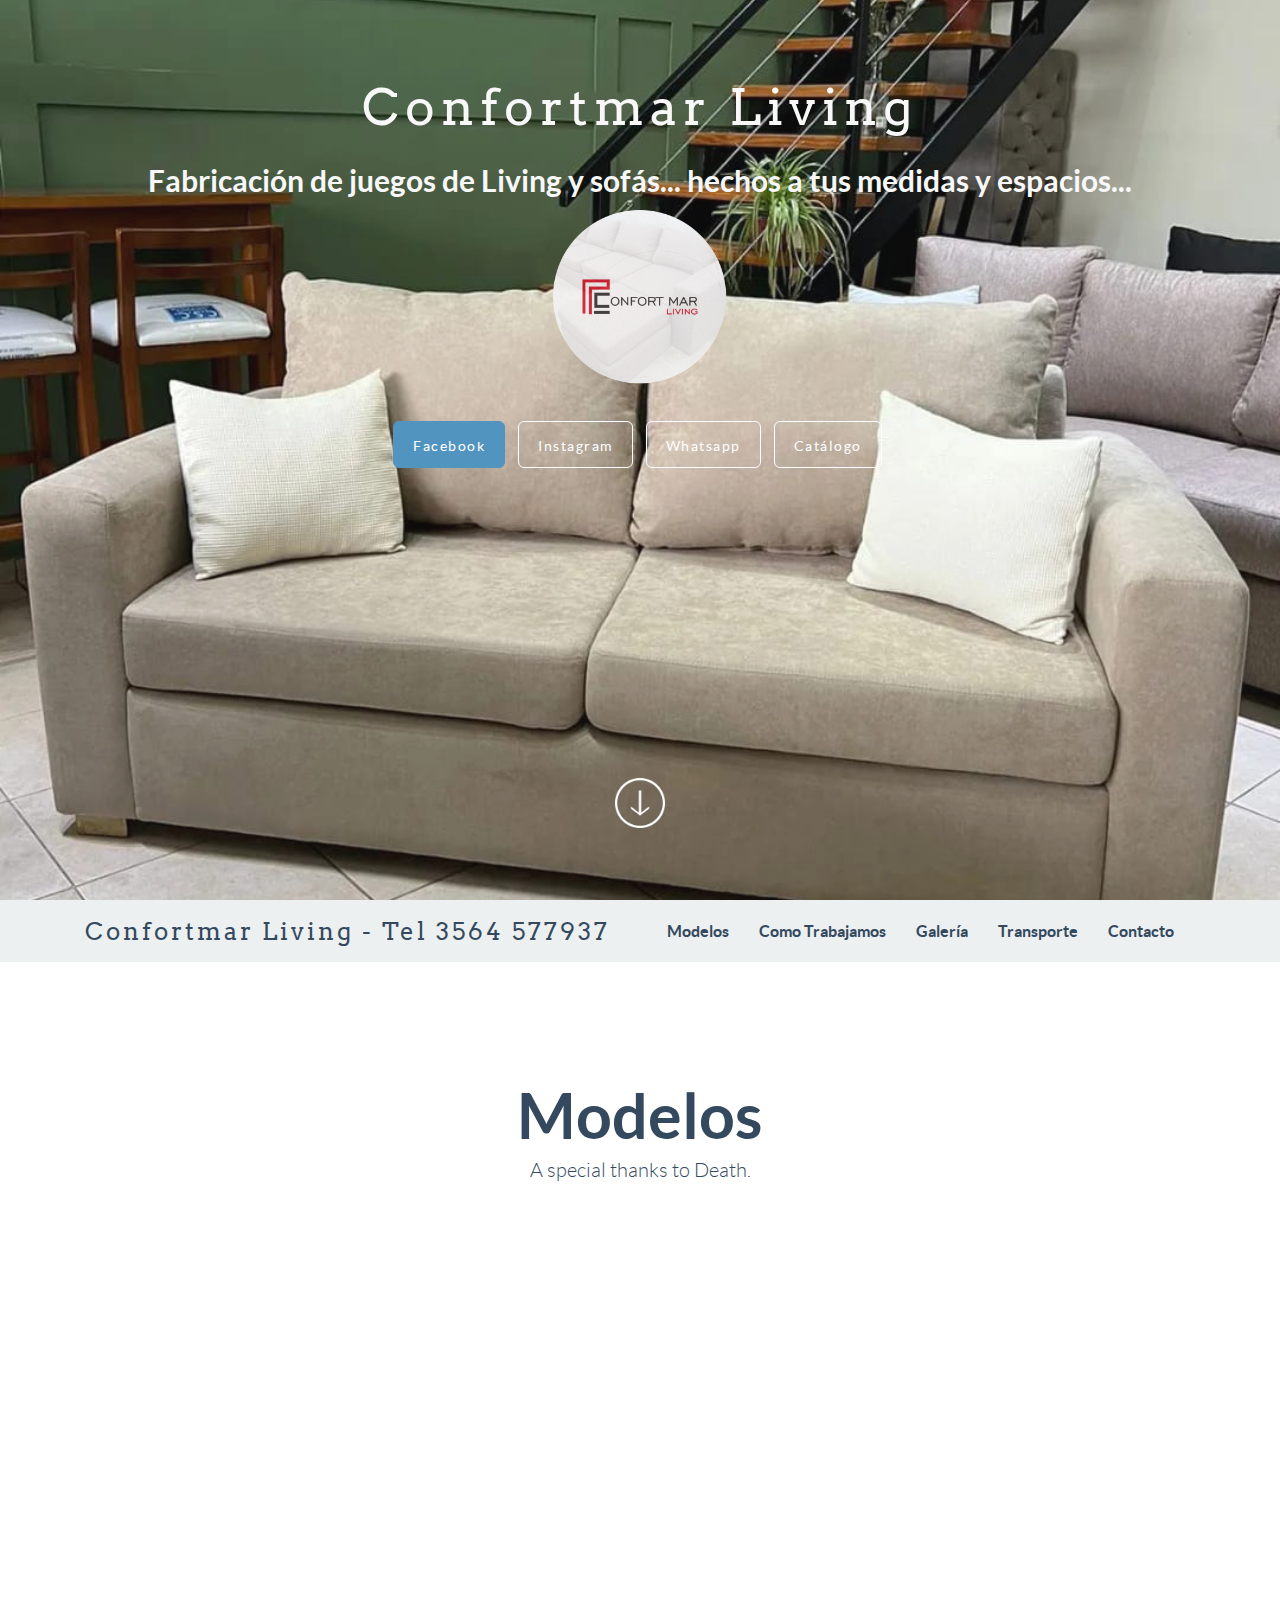
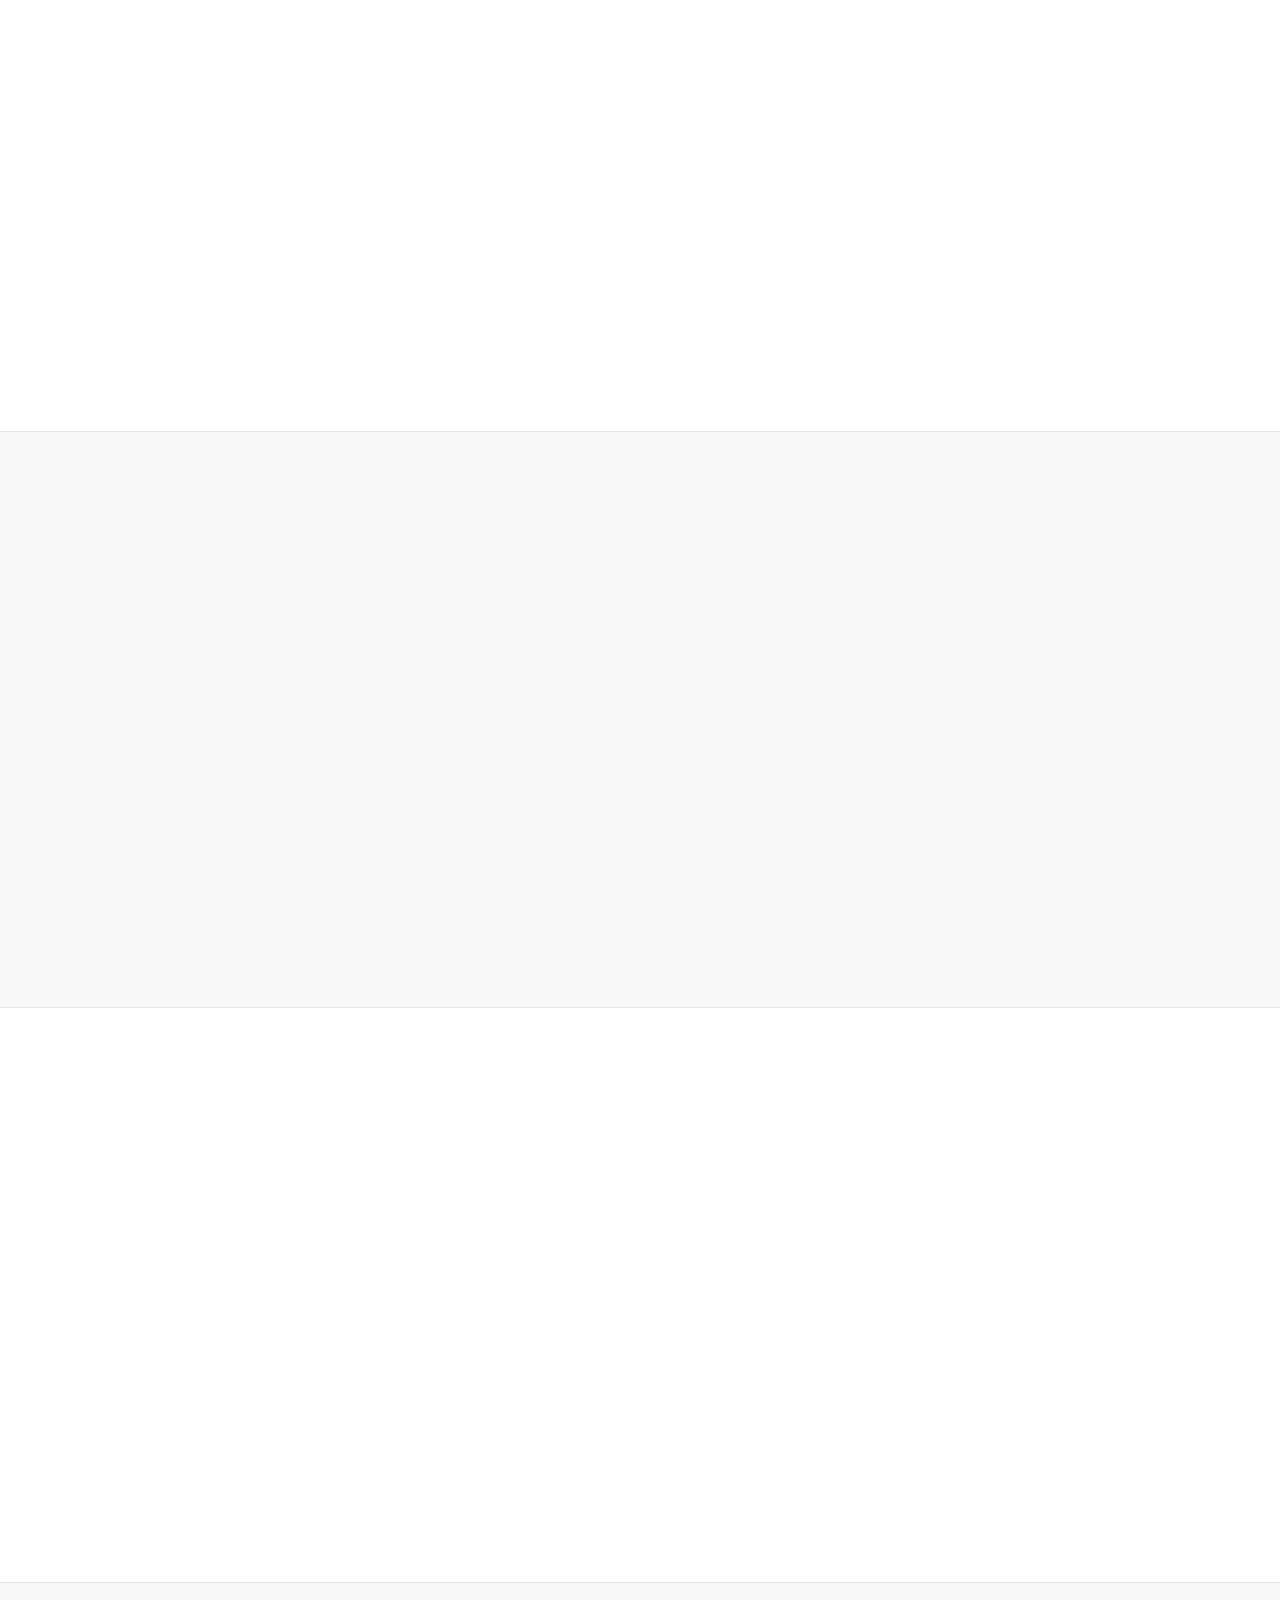
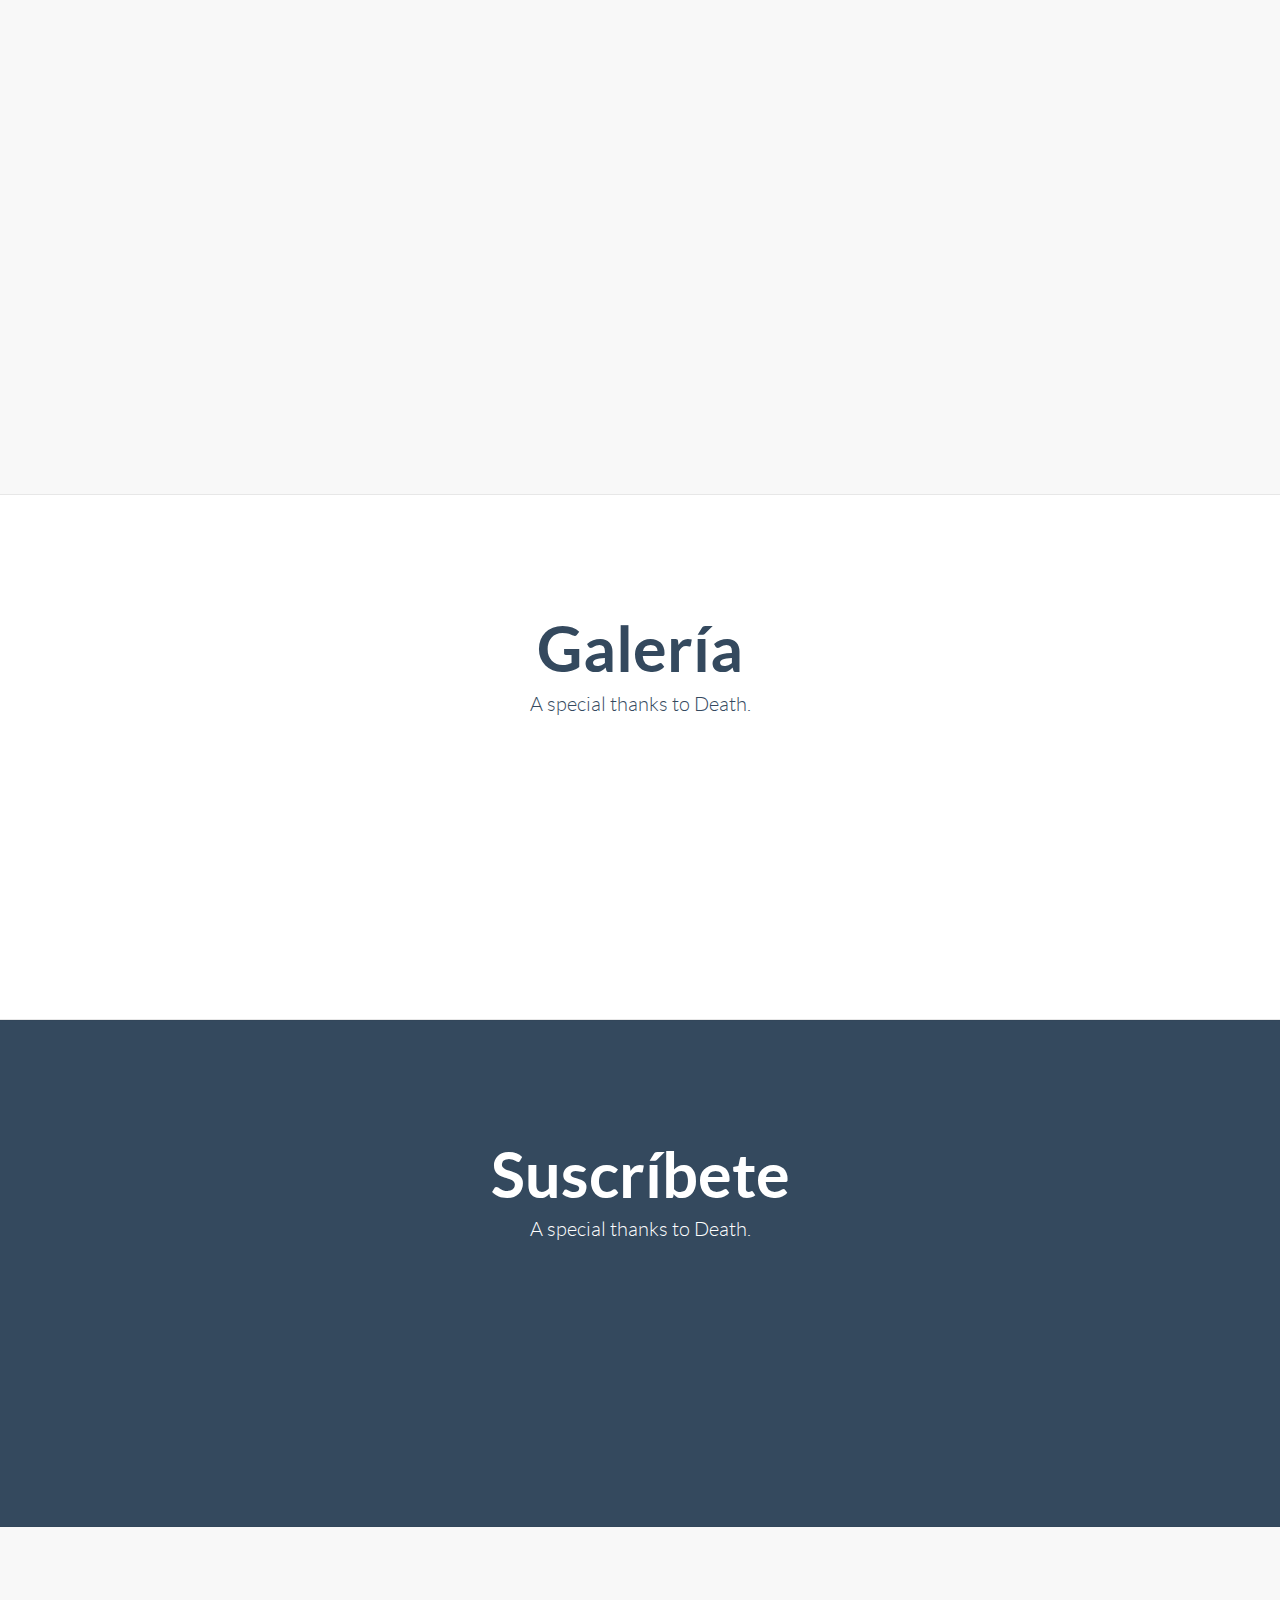
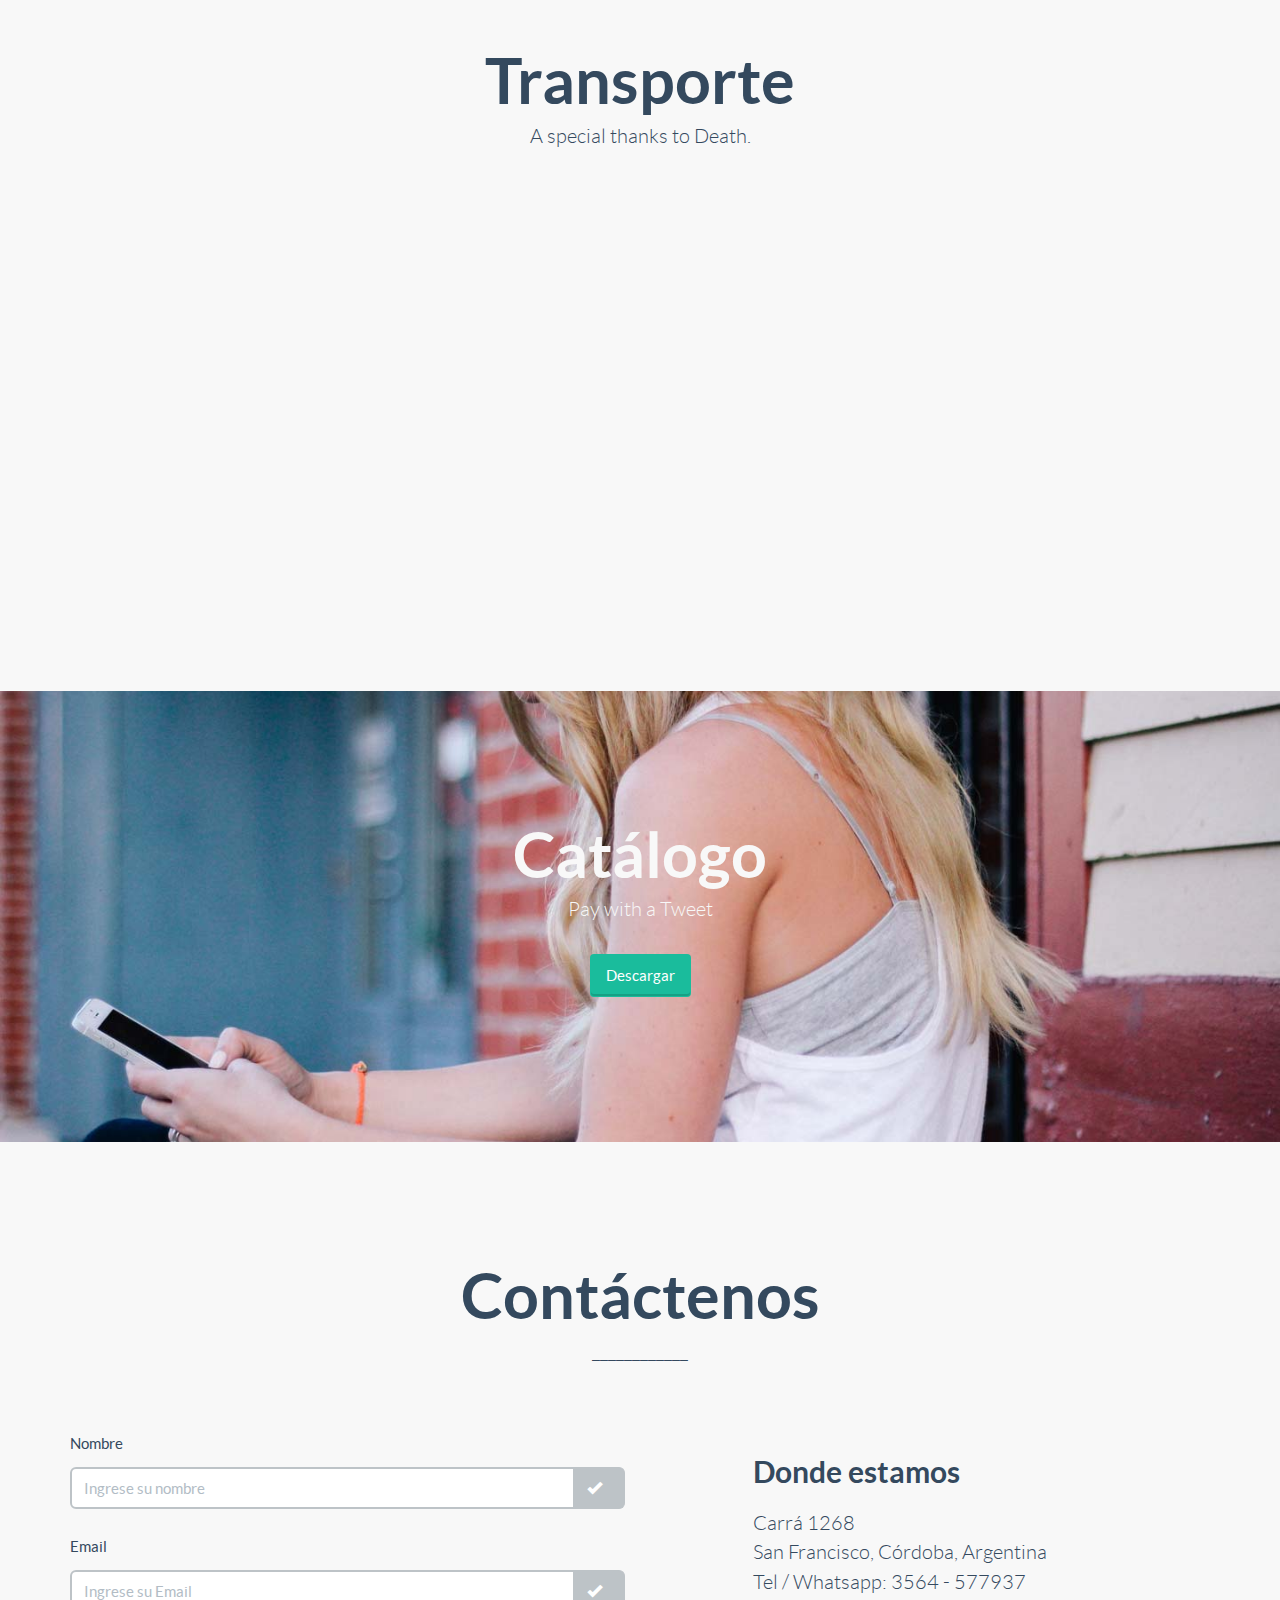
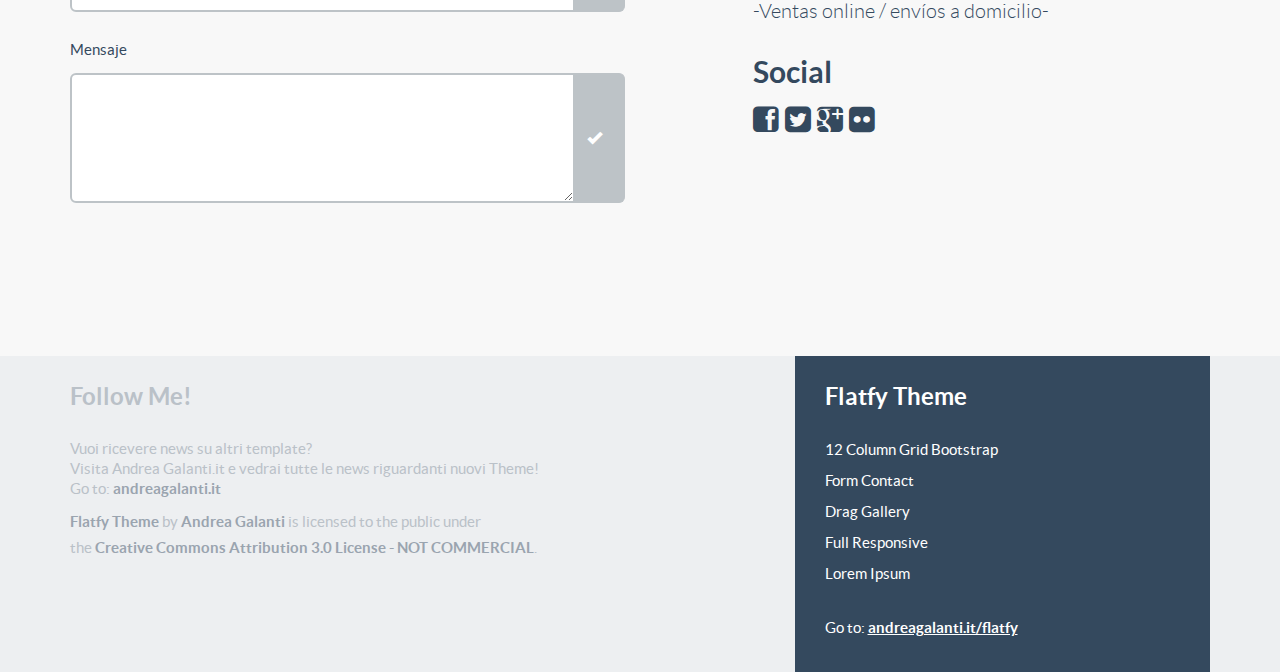
==== index.html @ ee3492c3 "Cambios generales 1.0" ====
<!-- FlatFy Theme - Andrea Galanti /-->
<!doctype html>
<!--[if lt IE 7]> <html class="no-js ie6 oldie" lang="en"> <![endif]-->
<!--[if IE 7]>    <html class="no-js ie7 oldie" lang="en"> <![endif]-->
<!--[if IE 8]>    <html class="no-js ie8 oldie" lang="en"> <![endif]-->
<!--[if IE 9]>    <html class="no-js ie9" lang="en"> <![endif]-->
<!--[if gt IE 9]><!--> <html> <!--<![endif]-->
<head>
    <meta charset="utf-8">
    <meta name="viewport" content="width=device-width, user-scalable=no, initial-scale=1.0, minimum-scale=1.0, maximum-scale=1.0">
    <meta name="description" content="Flatfy Free Flat and Responsive HTML5 Template ">
    <meta name="author" content="">

    <title>Confortmar Living</title>

	<link rel="icon" type="image/x-icon" href="img/doge1.ico">

    <!-- Bootstrap core CSS -->
    <link href="css/bootstrap.min.css" rel="stylesheet">
 
    <!-- Custom Google Web Font -->
    <link href="font-awesome/css/font-awesome.min.css" rel="stylesheet">
    <link href='http://fonts.googleapis.com/css?family=Lato:100,300,400,700,900,100italic,300italic,400italic,700italic,900italic' rel='stylesheet' type='text/css'>
	<link href='http://fonts.googleapis.com/css?family=Arvo:400,700' rel='stylesheet' type='text/css'>
	
    <!-- Custom CSS-->
    <link href="css/general.css" rel="stylesheet">
	
	 <!-- Owl-Carousel -->
    <link href="css/custom.css" rel="stylesheet">
	<link href="css/owl.carousel.css" rel="stylesheet">
    <link href="css/owl.theme.css" rel="stylesheet">
	<link href="css/style.css" rel="stylesheet">
	<link href="css/animate.css" rel="stylesheet">
	
	<!-- Magnific Popup core CSS file -->
	<link rel="stylesheet" href="css/magnific-popup.css"> 
	
	<script src="js/modernizr-2.8.3.min.js"></script>  <!-- Modernizr /-->
	<!--[if IE 9]>
		<script src="js/PIE_IE9.js"></script>
	<![endif]-->
	<!--[if lt IE 9]>
		<script src="js/PIE_IE678.js"></script>
	<![endif]-->

	<!--[if lt IE 9]>
		<script src="js/html5shiv.js"></script>
	<![endif]-->

</head>

<body id="home">

	<!-- Preloader -->
	<div id="preloader">
		<div id="status"></div>
	</div>
	
	<!-- FullScreen -->
    <div class="intro-header">
		<div class="col-xs-12 text-center abcen1">
			
			<h1 class="h1_home wow fadeIn" data-wow-delay="0.4s">Confortmar Living</h1>
			<h3 class="h3_home wow fadeIn" data-wow-delay="0.6s"><strong>Fabricación de juegos de Living y sofás... hechos a tus medidas y espacios...</strong></h3>
			
			<img class="img-responsive " src="img/doge1.png" alt="">
			<ul class="list-inline intro-social-buttons">
				<li><a href="https://twitter.com/galantiandrea" class="btn  btn-lg mybutton_cyano wow fadeIn" data-wow-delay="0.8s"><span class="network-name">Facebook</span></a>
				</li>
				<li id="download" ><a href="#downloadlink" class="btn  btn-lg mybutton_standard wow swing wow fadeIn" data-wow-delay="1.2s"><span class="network-name">Instagram</span></a>
				</li>
				<li id="download" ><a href="#downloadlink" class="btn  btn-lg mybutton_standard wow swing wow fadeIn" data-wow-delay="1.2s"><span class="network-name">Whatsapp</span></a>
				</li>
				<li id="download" ><a href="#downloadlink" class="btn  btn-lg mybutton_standard wow swing wow fadeIn" data-wow-delay="1.2s"><span class="network-name">Catálogo</span></a>
				</li>
			</ul>
		</div>    
        <!-- /.container -->
		<div class="col-xs-12 text-center abcen wow fadeIn">
			<div class="button_down "> 
				<a class="imgcircle wow bounceInUp" data-wow-duration="1.5s"  href="#whatis"> <img class="img_scroll" src="img/icon/circle.png" alt=""> </a>
			</div>
		</div>
    </div>
	
	<!-- NavBar-->
	<nav class="navbar-default" role="navigation">
		<div class="container">
			<div class="navbar-header">
				<button type="button" class="navbar-toggle" data-toggle="collapse" data-target=".navbar-ex1-collapse">
					<span class="sr-only">Toggle navigation</span>
					<span class="icon-bar"></span>
					<span class="icon-bar"></span>
					<span class="icon-bar"></span>
				</button>
				<a class="navbar-brand" href="#home">Confortmar Living - Tel 3564 577937</a>
			</div>

			<div class="collapse navbar-collapse navbar-right navbar-ex1-collapse">
				<ul class="nav navbar-nav">
					
					<li class="menuItem"><a href="#whatis">Modelos</a></li>
					<li class="menuItem"><a href="#useit">Como Trabajamos</a></li>
					<li class="menuItem"><a href="#screen">Galería</a></li>
					<li class="menuItem"><a href="#credits">Transporte</a></li>
					<li class="menuItem"><a href="#contact">Contacto</a></li>
				</ul>
			</div>
		   
		</div>
	</nav> 
	
	<!-- What is -->
	<div id="whatis" class="content-section-b" style="border-top: 0">
		<div class="container">

			<div class="col-md-6 col-md-offset-3 text-center wrap_title">
				<h2>Modelos</h2>
				<p class="lead" style="margin-top:0">A special thanks to Death.</p>
				
			</div>
			
			<div class="row">
			
				<div class="col-sm-4 wow fadeInDown text-center">
				  <img class="rotate" src="img/icon/tweet.svg" alt="Generic placeholder image">
				  <h3>Follow Me</h3>
				  <p class="lead">Epsum factorial non deposit quid pro quo hic escorol. Olypian quarrels et gorilla congolium sic ad nauseum. </p>

				  <!-- <p><a class="btn btn-embossed btn-primary view" role="button">View Details</a></p> -->
				</div><!-- /.col-lg-4 -->
				
				<div class="col-sm-4 wow fadeInDown text-center">
				  <img  class="rotate" src="img/icon/picture.svg" alt="Generic placeholder image">
				   <h3>Gallery</h3>
				   <p class="lead">Epsum factorial non deposit quid pro quo hic escorol. Olypian quarrels et gorilla congolium sic ad nauseum. </p>
				   <!-- <p><a class="btn btn-embossed btn-primary view" role="button">View Details</a></p> -->
				</div><!-- /.col-lg-4 -->
				
				<div class="col-sm-4 wow fadeInDown text-center">
				  <img  class="rotate" src="img/icon/retina.svg" alt="Generic placeholder image">
				   <h3>Retina</h3>
					<p class="lead">Epsum factorial non deposit quid pro quo hic escorol. Olypian quarrels et gorilla congolium sic ad nauseum. </p>
				  <!-- <p><a class="btn btn-embossed btn-primary view" role="button">View Details</a></p> -->
				</div><!-- /.col-lg-4 -->
				
			</div><!-- /.row -->
				
			<div class="row tworow">
			
				<div class="col-sm-4  wow fadeInDown text-center">
				  <img class="rotate" src="img/icon/laptop.svg" alt="Generic placeholder image">
				  <h3>Responsive</h3>
				  <p class="lead">Epsum factorial non deposit quid pro quo hic escorol. Olypian quarrels et gorilla congolium sic ad nauseum. </p>
				 <!-- <p><a class="btn btn-embossed btn-primary view" role="button">View Details</a></p> -->
				</div><!-- /.col-lg-4 -->
				
				<div class="col-sm-4 wow fadeInDown text-center">
				  <img  class="rotate" src="img/icon/map.svg" alt="Generic placeholder image">
				   <h3>Google</h3>
				   <p class="lead">Epsum factorial non deposit quid pro quo hic escorol. Olypian quarrels et gorilla congolium sic ad nauseum. </p>
				   <!-- <p><a class="btn btn-embossed btn-primary view" role="button">View Details</a></p> -->
				</div><!-- /.col-lg-4 -->
				
				<div class="col-sm-4 wow fadeInDown text-center">
				  <img  class="rotate" src="img/icon/browser.svg" alt="Generic placeholder image">
				   <h3>Bootstrap</h3>
				 <p class="lead">Epsum factorial non deposit quid pro quo hic escorol. Olypian quarrels et gorilla congolium sic ad nauseum. </p>
				  <!-- <p><a class="btn btn-embossed btn-primary view" role="button">View Details</a></p> -->
				</div><!-- /.col-lg-4 -->
				
			</div><!-- /.row -->
		</div>
	</div>
	
	<!-- Use it -->
    <div id ="useit" class="content-section-a">

        <div class="container">
			
            <div class="row">
			
				<div class="col-sm-6 pull-right wow fadeInRightBig">
                    <img class="img-responsive " src="img/ipad.png" alt="">
                </div>
				
                <div class="col-sm-6 wow fadeInLeftBig"  data-animation-delay="200">   
                    <h3 class="section-heading">Innovación constante</h3>
					<div class="sub-title lead3">Lorem ipsum dolor sit atmet sit dolor greand fdanrh<br> sdfs sit atmet sit dolor greand fdanrh sdfs</div>
                    <p class="lead">
						In his igitur partibus duabus nihil erat, quod Zeno commuta rest gestiret. 
						Sed virtutem ipsam inchoavit, nihil ampliusuma. Scien tiam pollicentur, 
						uam non erat mirum sapientiae lorem cupido
						patria esse cariorem. Quae qui non vident, nihilamane umquam magnum ac cognitione.
					</p>

					 <p><a class="btn btn-embossed btn-primary" href="#" role="button">View Details</a> 
					 <a class="btn btn-embossed btn-info" href="#" role="button">Visit Website</a></p>
				</div>   
            </div>
        </div>
        <!-- /.container -->
    </div>

    <div class="content-section-b"> 
		
		<div class="container">
            <div class="row">
                <div class="col-sm-6 wow fadeInLeftBig">
                     <div id="owl-demo-1" class="owl-carousel">
						<a href="img/iphone.png" class="image-link">
							<div class="item">
								<img  class="img-responsive img-rounded" src="img/iphone.png" alt="">
							</div>
						</a>
						<a href="img/iphone.png" class="image-link">
							<div class="item">
								<img  class="img-responsive img-rounded" src="img/iphone.png" alt="">
							</div>
						</a>
						<a href="img/iphone.png" class="image-link">
							<div class="item">
								<img  class="img-responsive img-rounded" src="img/iphone.png" alt="">
							</div>
						</a>
					</div>       
                </div>
				
                <div class="col-sm-6 wow fadeInRightBig"  data-animation-delay="200">   
                    <h3 class="section-heading">Materiales de la mejor calidad</h3>
					<div class="sub-title lead3">Lorem ipsum dolor sit atmet sit dolor greand fdanrh<br> sdfs sit atmet sit dolor greand fdanrh sdfs</div>
                    <p class="lead">
						In his igitur partibus duabus nihil erat, quod Zeno commuta rest gestiret. 
						Sed virtutem ipsam inchoavit, nihil ampliusuma. Scien tiam pollicentur, 
						uam non erat mirum sapientiae lorem cupido
						patria esse cariorem. Quae qui non vident, nihilamane umquam magnum ac cognitione.
					</p>

					 <p><a class="btn btn-embossed btn-primary" href="#" role="button">View Details</a> 
					 <a class="btn btn-embossed btn-info" href="#" role="button">Visit Website</a></p>
				</div>  			
			</div>
        </div>
    </div>

    <div class="content-section-a">

        <div class="container">

             <div class="row">
			 
				<div class="col-sm-6 pull-right wow fadeInRightBig">
                    <img class="img-responsive " src="img/doge.png" alt="">
                </div>
			 
                <div class="col-sm-6 wow fadeInLeftBig"  data-animation-delay="200">   
                    <h3 class="section-heading">Somos Fabricantes</h3>
                    <p class="lead">A special thanks to Death to the Stock Photo for 
					providing the photographs that you see in this template. 
					</p>
					
					<ul class="descp lead2">
						<li><i class="glyphicon glyphicon-signal"></i> Reliable and Secure Platform</li>
						<li><i class="glyphicon glyphicon-refresh"></i> Everything is perfectly orgainized for future</li>
						<li><i class="glyphicon glyphicon-headphones"></i> Attach large file easily</li>
					</ul>
				</div>           
            </div>
        </div>

    </div>

	<!-- Screenshot -->
	<div id="screen" class="content-section-b">
        <div class="container">
          <div class="row" >
			 <div class="col-md-6 col-md-offset-3 text-center wrap_title ">
				<h2>Galería</h2>
				<p class="lead" style="margin-top:0">A special thanks to Death.</p>
			 </div>
		  </div>
		    <div class="row wow bounceInUp" >
              <div id="owl-demo" class="owl-carousel">
				
				<a href="img/slide/1.png" class="image-link">
					<div class="item">
						<img  class="img-responsive img-rounded" src="img/slide/1.png" alt="Owl Image">
					</div>
				</a>
				
               <a href="img/slide/2.png" class="image-link">
					<div class="item">
						<img  class="img-responsive img-rounded" src="img/slide/2.png" alt="Owl Image">
					</div>
				</a>
				
				<a href="img/slide/3.png" class="image-link">
					<div class="item">
						<img  class="img-responsive img-rounded" src="img/slide/3.png" alt="Owl Image">
					</div>
				</a>
				
				<a href="img/slide/1.png" class="image-link">
					<div class="item">
						<img  class="img-responsive img-rounded" src="img/slide/1.png" alt="Owl Image">
					</div>
				</a>
				
               <a href="img/slide/2.png" class="image-link">
					<div class="item">
						<img  class="img-responsive img-rounded" src="img/slide/2.png" alt="Owl Image">
					</div>
				</a>
				
				<a href="img/slide/3.png" class="image-link">
					<div class="item">
						<img  class="img-responsive img-rounded" src="img/slide/3.png" alt="Owl Image">
					</div>
				</a>
              </div>       
          </div>
        </div>


	</div>
	
	<div  class="content-section-c ">
		<div class="container">
			<div class="row">
			<div class="col-md-6 col-md-offset-3 text-center white">
				<h2>Suscríbete</h2>
				<p class="lead" style="margin-top:0">A special thanks to Death.</p>
			 </div>
			<div class="col-md-6 col-md-offset-3 text-center">
				<div class="mockup-content">
						<div class="morph-button wow pulse morph-button-inflow morph-button-inflow-1">
							<button type="button "><span>Suscríbete para mas información</span></button>
							<div class="morph-content">
								<div>
									<div class="content-style-form content-style-form-4 ">
										<h2 class="morph-clone">Subscribe to our Newsletter</h2>
										<form>
											<p><label>Your Email Address</label><input type="text"/></p>
											<p><button>Subscribe me</button></p>
										</form>
									</div>
								</div>
							</div>
						</div>
				</div>
			</div>	
			</div>>
		</div>
	</div>	
	
	<!-- Credits -->
	<div id="credits" class="content-section-a">
		<div class="container">
			<div class="row">
			
			<div class="col-md-6 col-md-offset-3 text-center wrap_title">
				<h2>Transporte</h2>
				<p class="lead" style="margin-top:0">A special thanks to Death.</p>
			 </div>
			 
				<div class="col-sm-6  block wow bounceIn">
					<div class="row">
						<div class="col-md-4 box-icon rotate"> 
							<i class="fa fa-desktop fa-4x "> </i> 
						</div>
						<div class="col-md-8 box-ct">
							<h3> Bootstrap </h3>
							<p> Lorem ipsum dolor sit ametconsectetur adipiscing elit. Suspendisse orci quam. </p>
						</div>
				  </div>
			  </div>
			  <div class="col-sm-6 block wow bounceIn">
					<div class="row">
					  <div class="col-md-4 box-icon rotate"> 
						<i class="fa fa-picture-o fa-4x "> </i> 
					  </div>
					  <div class="col-md-8 box-ct">
						<h3> Owl-Carousel </h3>
						<p> Nullam mo  arcu ac molestie scelerisqu vulputate, molestie ligula gravida, tempus ipsum.</p> 
					  </div>
					</div>
			  </div>
		  </div>
		  
		  <div class="row tworow">
				<div class="col-sm-6  block wow bounceIn">
					<div class="row">
						<div class="col-md-4 box-icon rotate"> 
							<i class="fa fa-magic fa-4x "> </i> 
						</div>
						<div class="col-md-8 box-ct">
							<h3> Codrops </h3>
							<p> Lorem ipsum dolor sit ametconsectetur adipiscing elit. Suspendisse orci quam. </p>
						</div>
				  </div>
			  </div>
			  <div class="col-sm-6 block wow bounceIn">
					<div class="row">
					  <div class="col-md-4 box-icon rotate"> 
						<i class="fa fa-heart fa-4x "> </i> 
					  </div>
					  <div class="col-md-8 box-ct">
						<h3> Lorem Ipsum</h3>
						<p> Nullam mo  arcu ac molestie scelerisqu vulputate, molestie ligula gravida, tempus ipsum.</p> 
					  </div>
					</div>
			  </div>
		  </div>
		</div>
	</div>
	
	<!-- Banner Download -->
	<div id="downloadlink" class="banner">
		<div class="container">
			<div class="row">
				<div class="col-md-6 col-md-offset-3 text-center wrap_title">
				<h2>Catálogo</h2>
				<p class="lead" style="margin-top:0">Pay with a Tweet</p>
				<p><a class="btn btn-embossed btn-primary view" role="button">Descargar</a></p> 
			 </div>
			</div>
		</div>
	</div>
	
	<!-- Contact -->
	<div id="contact" class="content-section-a">
		<div class="container">
			<div class="row">
			
			<div class="col-md-6 col-md-offset-3 text-center wrap_title">
				<h2>Contáctenos</h2>
				<p class="lead" style="margin-top:0">____________</p>
			</div>
			
			<form role="form" action="" method="post" >
				<div class="col-md-6">
					<div class="form-group">
						<label for="InputName">Nombre</label>
						<div class="input-group">
							<input type="text" class="form-control" name="InputName" id="InputName" placeholder="Ingrese su nombre" required>
							<span class="input-group-addon"><i class="glyphicon glyphicon-ok form-control-feedback"></i></span>
						</div>
					</div>
					
					<div class="form-group">
						<label for="InputEmail">Email</label>
						<div class="input-group">
							<input type="email" class="form-control" id="InputEmail" name="InputEmail" placeholder="Ingrese su Email" required  >
							<span class="input-group-addon"><i class="glyphicon glyphicon-ok form-control-feedback"></i></span>
						</div>
					</div>
					
					<div class="form-group">
						<label for="InputMessage">Mensaje</label>
						<div class="input-group">
							<textarea name="InputMessage" id="InputMessage" class="form-control" rows="5" required></textarea>
							<span class="input-group-addon"><i class="glyphicon glyphicon-ok form-control-feedback"></i></span>
						</div>
					</div>

					<input type="submit" name="submit" id="submit" value="Enviar" class="btn wow tada btn-embossed btn-primary pull-right">
				</div>
			</form>
			
			<hr class="featurette-divider hidden-lg">
				<div class="col-md-5 col-md-push-1 address">
					<address>
					<h3>Donde estamos</h3>
					<p class="lead"><a href="https://www.google.com/maps/preview?ie=UTF-8&q=The+Pentagon&fb=1&gl=us&hq=1400+Defense+Pentagon+Washington,+DC+20301-1400&cid=12647181945379443503&ei=qmYfU4H8LoL2oATa0IHIBg&ved=0CKwBEPwSMAo&safe=on">Carrá 1268<br>
					San Francisco, Córdoba, Argentina</a><br>
					Tel / Whatsapp: 3564 - 577937<br>
					-Ventas online / envíos a domicilio-</p>
					</address>

					<h3>Social</h3>
					<li class="social"> 
					<a href="#"><i class="fa fa-facebook-square fa-size"> </i></a>
					<a href="#"><i class="fa  fa-twitter-square fa-size"> </i> </a> 
					<a href="#"><i class="fa fa-google-plus-square fa-size"> </i></a>
					<a href="#"><i class="fa fa-flickr fa-size"> </i> </a>
					</li>
				</div>
			</div>
		</div>
	</div>
	
	
	
    <footer>
      <div class="container">
        <div class="row">
          <div class="col-md-7">
            <h3 class="footer-title">Follow Me!</h3>
            <p>Vuoi ricevere news su altri template?<br/>
              Visita Andrea Galanti.it e vedrai tutte le news riguardanti nuovi Theme!<br/>
              Go to: <a  href="http://andreagalanti.it" target="_blank">andreagalanti.it</a>
            </p>
			
			<!-- LICENSE -->
			<a rel="cc:attributionURL" href="http://www.andreagalanti.it/flatfy"
		   property="dc:title">Flatfy Theme </a> by
		   <a rel="dc:creator" href="http://www.andreagalanti.it"
		   property="cc:attributionName">Andrea Galanti</a>
		   is licensed to the public under 
		   <BR>the <a rel="license"
		   href="http://creativecommons.org/licenses/by-nc/3.0/it/deed.it">Creative
		   Commons Attribution 3.0 License - NOT COMMERCIAL</a>.
		   
	   
          </div> <!-- /col-xs-7 -->

          <div class="col-md-5">
            <div class="footer-banner">
              <h3 class="footer-title">Flatfy Theme</h3>
              <ul>
                <li>12 Column Grid Bootstrap</li>
                <li>Form Contact</li>
                <li>Drag Gallery</li>
                <li>Full Responsive</li>
                <li>Lorem Ipsum</li>
              </ul>
              Go to: <a href="http://andreagalanti.it/flatfy" target="_blank">andreagalanti.it/flatfy</a>
            </div>
          </div>
        </div>
      </div>
    </footer>

    <!-- JavaScript -->
    <script src="js/jquery-1.10.2.js"></script>
    <script src="js/bootstrap.js"></script>
	<script src="js/owl.carousel.js"></script>
	<script src="js/script.js"></script>
	<!-- StikyMenu -->
	<script src="js/stickUp.min.js"></script>
	<script type="text/javascript">
	  jQuery(function($) {
		$(document).ready( function() {
		  $('.navbar-default').stickUp();
		  
		});
	  });
	
	</script>
	<!-- Smoothscroll -->
	<script type="text/javascript" src="js/jquery.corner.js"></script> 
	<script src="js/wow.min.js"></script>
	<script>
	 new WOW().init();
	</script>
	<script src="js/classie.js"></script>
	<script src="js/uiMorphingButton_inflow.js"></script>
	<!-- Magnific Popup core JS file -->
	<script src="js/jquery.magnific-popup.js"></script> 
</body>

</html>
---- css/general.css ----
/*
Theme: Flatfy Theme
Author: Andrea Galanti
Bootstrap Version 
Build: 1.0
http://www.andreagalanti.it
*/

/*General */

body, html {
	height: 100%;
	width: 100%;
	overflow-x:hidden;
}

::-moz-selection{background:#1abc9c;color:white}

::selection{background:#1abc9c;color:white}

.abcen{position: absolute;bottom: 8%;}

.abcen1{position: initial;top: 20%;}

.content-section-c {
	border-top: 1px solid #32465A;
	border-bottom: 1px solid #32465A;
	background-color: #34495e;
	padding: 90px 0;
}

.descp{
	margin: 0;
	padding: 0;
	line-height: 40px !important;
}

.glyphicon {
	margin-right: 10px;
}

.lead2 {
margin-bottom: 30px;
margin-top: 20px;
font-size: 18px;
line-height: 1.46428571;
font-weight: 300;
}

.lead3 {
margin-bottom: 0px;
margin-top: 0px;
font-size: 16px;
color: #8D8D8D;
line-height: 1.46428571;
font-weight: 300;
}

.float {
-webkit-animation-name: floatingx;
-webkit-animation-duration: 4s;
-webkit-animation-iteration-count: infinite;
-webkit-animation-timing-function: ease-in-out;
-moz-animation-name: floating;
-moz-animation-duration: 4s;
-moz-animation-iteration-count: infinite;
-moz-animation-timing-function: ease-in-out;
}

.phone-image {
max-width: 250px;
margin: auto;
}

.h1_home{
	font-size: 50px;
	font-family: arvo;
	font-weight: 300;
	letter-spacing: 6px;
}

.h3_home{font-weight: 300;}

/*own carousel */

#owl-demo .item{
  margin: 3px;
}
#owl-demo .item img{
  display: block;
  width: 100%;
  height: auto;
}

#owl-demo-1 .item{
  margin: 3px;
}
#owl-demo-1 .item img{
  display: block;
  width: 100%;
  height: auto;
}

/*magnific */
.mfp-bg {
background: #000000 !important;
opacity: 0.95 !important;
filter: alpha(opacity=95) !important;
}

.item .img-responsive {cursor:url(../img/cross.png),auto;}

/* Preloader */
#preloader {
	position: fixed;
	top:0;
	left:0;
	right:0;
	bottom:0;
	background-color:#fff; /* change if the mask should have another color then white */
	z-index:99; /* makes sure it stays on top */
}

#status {
	width:200px;
	height:200px;
	position:absolute;
	left:50%; /* centers the loading animation horizontally one the screen */
	top:50%; /* centers the loading animation vertically one the screen */
	background-image:url(../img/status.gif); /* path to your loading animation */
	background-repeat:no-repeat;
	background-position:center;
	margin:-100px 0 0 -100px; /* is width and height divided by two */
}


/* Button */ 
.mybutton_standard {
	border: 1px solid #fff;
	color: #fff;
}

.mybutton_cyano{
	border: 1px solid #4A90BE;
	color: #fff;
	background-color:#4A90BE;
}

.mybutton_cyano:hover{
	border: 1px solid #4A90BE;
	color: #4A90BE !important;
	background: rgba(204, 204, 204, 0);
}

.button_down img {
width: 50px;
	
}
.btn-primary {
	border-color: rgba(52, 73, 94, 0);
}

.tworow{margin-top: 90px;}

.social {
	font-size: 30px;
	text-decoration: none;
	list-style-type: none;
	color: #1abc9c; 
}

.social > a:hover {
	color: #1abc9c; 
}

.box-icon {
	height: 150px;
	width: 150px;
	-moz-border-radius: 35px;
	border-radius: 100%;
	padding: 47px 10px;
	background-color: #f0f1ec;
	color: #034b81;
	text-align: center;
	-webkit-transition: all 0.3s;
	-moz-transition: all 0.3s;
	transition: all 0.3s;
	margin-right: 15px;
}

.box-icon:hover {
	background-color: #1abc9c;
	color: #fff;
}

.owl-theme .owl-controls .owl-page span {
background: #1abc9c !important;
}

/* Nav */
.navbar {
	position: relative;
	min-height: 60px;
	margin-bottom: 0; 
	width: 100%;
	z-index: 999;
	border-radius: 0; 
}

.navbar-default {
	position: relative;
	min-height: 60px;
	width: 100%;
	z-index: 999;
	
}

.navbar-default .navbar-nav>li>a {
color: #ffffff;
}

.navbar-default .navbar-nav>li>a:hover {
color: #ECEBEB;
}

.navbar-default .navbar-brand {
color: #ffffff;
}
.navbar-default .navbar-brand:hover {
color: #ECEBEB;
}

.navbar-brand {
	font-family: arvo;
	letter-spacing: 3px;
	font-weight: 400 !important;
}

.lead {
	font-size: 16px;
	font-weight: 400;
}

.intro-header {
	height:100%; /* Full PAge */
	padding-top: 50px; /* If you're making other pages, make sure there is 50px of padding to make sure the navbar doesn't overlap content! */
	padding-bottom: 50px;
	color: #f8f8f8;
	background: url(../img/intro/intro5.jpg) no-repeat center center;
	background-size: cover;
	text-align: center;
}

.intro-message {
	position: relative;
	padding-top: 12%;
	padding-bottom: 20%;
}

.list-inline {
	margin-top: 30px;
}
.intro-message > h1 {
	margin: 0;
	font-size: 5em;
	font-family: "Lato", "Helvetica Neue", Helvetica, Arial, sans-serif;
	font-weight: 400;
	letter-spacing: 3px;
}

.intro-divider {
	width: 400px;
	border-top: 1px solid #f8f8f8;
	border-bottom: 1px solid rgba(0, 0, 0, 0.2);
}

.intro-message > h3 {
	margin: 0;
	font-size: 2.8em;
	font-family: "Lato", "Helvetica Neue", Helvetica, Arial, sans-serif;
	font-weight: 300;
	letter-spacing: 0px;
	margin-top: 10px;
}


.network-name {
	font-size: 14px;
	font-weight: 400;
	letter-spacing: 1.5px;
}

.content-section-a {
	background-color: #f8f8f8;
	padding: 90px 0; 
}

.content-section-b {
	border-top: 1px solid #e7e7e7;
	border-bottom: 1px solid #e7e7e7;
	padding: 90px 0; 
}

.section-heading {
	margin-bottom: 30px;
}

.section-heading-spacer {
	border-top: 3px solid #e7e7e7;
	width: 200px;
	float: left;
}

.banner {
	padding: 100px 0;
	color: #f8f8f8;
	background: url(../img/intro/banner-bg.jpg) no-repeat center center;
	background-size: cover;
}

/* Animate */
.rotate{
    -webkit-transition-duration: 0.8s;
    -moz-transition-duration: 0.8s;
    -o-transition-duration: 0.8s;
    transition-duration: 0.8s;
     
    -webkit-transition-property: -webkit-transform;
    -moz-transition-property: -moz-transform;
    -o-transition-property: -o-transform;
    transition-property: transform;
     
    overflow:hidden;
 
    }  
 
.rotate:hover  
{
    -webkit-transform:rotate(360deg);
    -moz-transform:rotate(360deg);
    -o-transform:rotate(360deg);
}  



/* Style for form modal */
.content-style-form {
	position: relative;
	text-align: left;
}

.content-style-form h2 {
	margin: 0;
	padding: 0.4em 0 0.3em;
	text-align: center;
	font-weight: 300;
	font-size: 3.5em;
}

.content-style-form form {
	padding: 10px 30px;
}

.content-style-form form p {
	margin: 0 0 5px 0;
	font-size: 0.7em;
}

.content-style-form label {
	display: block;
	padding: 10px 0 0;
	color: #34495e;
	text-transform: uppercase;
	letter-spacing: 1px;
	font-weight: bold;
}

.content-style-form input[type="text"],
.content-style-form input[type="password"] {
	padding: 10px;
	width: 100%;
	border: 2px solid #ebd3bd;
	background: transparent;
	color: #b09a86;
	font-weight: 300;
	font-size: 2.2em;
}

.content-style-form input[type="text"]:focus,
.content-style-form input[type="password"]:focus {
	border-color: #e75854;
	color: #e75854;
}

.content-style-form input:focus {
	outline: 0;
}

.content-style-form button {
	display: block;
	margin-top: 2.5em;
	padding: 1.5em;
	width: 100%;
	border: none;
	background: #e75854;
	color: #fff;
	text-transform: uppercase;
	letter-spacing: 1px;
	font-weight: 800;
	font-size: 1.25em;
}

.content-style-form .icon-close {
	top: 0;
	right: 0;
	color: #ebd3bd;
	font-size: 75%;
}

.content-style-form .icon-close:hover {
	color: #e75854;
}

.js .content-style-form-1 h2,
.js .content-style-form-1 p,
.js .content-style-form-1 .icon-close {
	opacity: 0;
	-webkit-transition: opacity 0.2s 0.35s, -webkit-transform 0.2s 0.35s;
	transition: opacity 0.2s 0.35s, transform 0.2s 0.35s;
	-webkit-transform: scale(0.85);
	transform: scale(0.85);
}

.content-style-form-1 p:first-child {
	-webkit-transition-delay: 0.4s;
	transition-delay: 0.4s;
}

.content-style-form-1 p:nth-child(2) {
	-webkit-transition-delay: 0.45s;
	transition-delay: 0.45s;
}

.content-style-form-1 p:nth-child(3) {
	-webkit-transition-delay: 0.5s;
	transition-delay: 0.5s;
}

.morph-button.open .content-style-form-1 h2,
.morph-button.open .content-style-form-1 p,
.morph-button.open .content-style-form-1 .icon-close {
	opacity: 1;
	-webkit-transform: scale(1);
	transform: scale(1);
}

.js .content-style-form-2 h2,
.js .content-style-form-2 p,
.js .content-style-form-2 .icon-close {
	opacity: 0;
	-webkit-transition: opacity 0.2s 0.3s, -webkit-transform 0.2s 0.3s;
	transition: opacity 0.2s 0.3s, transform 0.2s 0.3s;
	-webkit-transform: translateY(50px);
	transform: translateY(50px);
}

.content-style-form-2 p:first-child {
	-webkit-transition-delay: 0.35s;
	transition-delay: 0.35s;
}

.content-style-form-2 p:nth-child(2) {
	-webkit-transition-delay: 0.4s;
	transition-delay: 0.4s;
}

.content-style-form-2 p:nth-child(3) {
	-webkit-transition-delay: 0.45s;
	transition-delay: 0.45s;
}

.content-style-form-2 p:nth-child(4) {
	-webkit-transition-delay: 0.5s;
	transition-delay: 0.5s;
}

.morph-button.open .content-style-form-2 h2,
.morph-button.open .content-style-form-2 p,
.morph-button.open .content-style-form-2 .icon-close {
	opacity: 1;
	-webkit-transform: translateY(0);
	transform: translateY(0);
}

.content-style-form-4 form {
	padding: 30px;
	background: #fff;
	color: #ccb096;
	font-size: 1.5em;
	-webkit-perspective: 1000px;
	perspective: 1000px;
}

.content-style-form-4 input[type="text"] {
	border: none;
	background-color: #f0f0f0;
}

.content-style-form-4 form button {
	background: #34495e;
}

.content-style-form-4 form button:focus,
.content-style-form-4 form button:hover {
	background: #1abc9c;
}

.js .content-style-form-4 p {
	opacity: 0;
	-webkit-transition: opacity 0.3s, -webkit-transform 0.3s;
	transition: opacity 0.3s, transform 0.3s;
	-webkit-transform: rotateX(-45deg);
	transform: rotateX(-45deg);
	-webkit-transform-origin: center top;
	transform-origin: center top;
}

.morph-button.open .content-style-form-4 p {
	opacity: 1;
	-webkit-transition: opacity 0.4s 0.2s, -webkit-transform 0.4s 0.2s;
	transition: opacity 0.4s 0.2s, transform 0.4s 0.2s;
	-webkit-transform: rotateY(0deg);
	transform: rotateY(0deg);
}

.morph-button.open .content-style-form-4 p:nth-child(2) {
	-webkit-transition-delay: 0.35s;
	transition-delay: 0.35s;
}

.content-style-social {
	padding: 30px;
	text-align: left;
}

.morph-button-inflow-2 > button svg {
	display: inline-block;
	padding-right: 10px;
	width: 20px;
	height: 20px;
	vertical-align: -5%;
}

.morph-button-inflow-2 > button svg path {
	fill: #e75854;
}

.content-style-social a {
	display: block;
	padding: 0.5em 0;
	color: #67c2d4;
	vertical-align: middle;
	text-transform: uppercase;
	letter-spacing: 1px;
	font-weight: 700;
	font-size: 0.8em;
	line-height: 32px;
}

.js .content-style-social a {
	-webkit-transition: -webkit-transform 0.3s;
	transition: transform 0.3s;
	-webkit-transform: translateX(100%);
	transform: translateX(100%);
}

.content-style-social a:hover {
	color: #e75854;
}

.content-style-social a:hover svg path {
	fill: #e75854;
}

.content-style-social a svg {
	display: inline-block;
	padding-right: 10px;
	vertical-align: middle;
	-webkit-backface-visibility: hidden;
}

.morph-button-inflow.open .content-style-social a {
	-webkit-transform: translateX(0);
	transform: translateX(0);	
}

.morph-button-inflow.open .content-style-social a:nth-child(2) {
	-webkit-transition-delay: 0.05s;
	transition-delay: 0.05s;
}

.morph-button-inflow.open .content-style-social a:nth-child(3) {
	-webkit-transition-delay: 0.1s;
	transition-delay: 0.1s;
}

/* Morph Button: Default Styles */

.morph-button {
	position: relative;
	display: block;
	margin: 0 auto;
}

.morph-button > button {
	position: relative;
	padding: 0 1em;
	border: none;
	background-color: #e85657;
	color: #f9f6e5;
	text-transform: uppercase;
	letter-spacing: 1px;
	font-weight: 700;
	line-height: 80px;
	overflow: hidden;
}

.morph-button.open > button {
	pointer-events: none;
}

.morph-content {
	pointer-events: none;
}

.morph-button.open .morph-content {
	pointer-events: auto;
}

/* Common styles for overlay and modal type (fixed morph) */
.morph-button-fixed,
.morph-button-fixed .morph-content {
	width: 300px;
	height: 80px;
}

.morph-button-fixed > button {
	z-index: 1000;
	width: 100%;
	height: 100%;
	-webkit-transition: opacity 0.1s 0.5s;
	transition: opacity 0.1s 0.5s;
}

.morph-button-fixed.open > button {
	opacity: 0;
	-webkit-transition: opacity 0.1s;
	transition: opacity 0.1s;
}

.morph-button-fixed .morph-content {
	position: fixed;
	z-index: 900;
	opacity: 0;
	-webkit-transition: opacity 0.3s 0.5s, width 0.4s 0.1s, height 0.4s 0.1s, top 0.4s 0.1s, left 0.4s 0.1s, margin 0.4s 0.1s;
	transition: opacity 0.3s 0.5s, width 0.4s 0.1s, height 0.4s 0.1s, top 0.4s 0.1s, left 0.4s 0.1s, margin 0.4s 0.1s;
}

.morph-button-fixed.open .morph-content {
	opacity: 1;
}

.morph-button-fixed .morph-content > div {
	visibility: hidden;
	height: 0;
	opacity: 0;
	-webkit-transition: opacity 0.1s, visibility 0s 0.1s, height 0s 0.1s;
	transition: opacity 0.1s, visibility 0s 0.1s, height 0s 0.1s;
}

.morph-button-fixed.open .morph-content > div {
	visibility: visible;
	height: auto;
	opacity: 1;
	-webkit-transition: opacity 0.3s 0.5s;
	transition: opacity 0.3s 0.5s;
}

.morph-button-fixed.active > button {
	z-index: 2000;
}

.morph-button-fixed.active .morph-content {
	z-index: 1900;
}

/* Transitions for overlay button and sidebar button */
.morph-button-overlay .morph-content,
.morph-button-sidebar .morph-content {
	-webkit-transition: opacity 0.3s 0.5s, width 0.4s 0.1s, height 0.4s 0.1s, top 0.4s 0.1s, left 0.4s 0.1s;
	transition: opacity 0.3s 0.5s, width 0.4s 0.1s, height 0.4s 0.1s, top 0.4s 0.1s, left 0.4s 0.1s;
}

.morph-button-overlay.open .morph-content,
.morph-button-sidebar.open .morph-content {
	-webkit-transition: width 0.4s 0.1s, height 0.4s 0.1s, top 0.4s 0.1s, left 0.4s 0.1s;
	transition: width 0.4s 0.1s, height 0.4s 0.1s, top 0.4s 0.1s, left 0.4s 0.1s;	
}

/* Morph Button Style: Overlay */
.morph-button.morph-button-overlay {
	margin: 50px auto;
}

.morph-button-overlay .morph-content {
	overflow: hidden;
	background: #e85657;
}

.morph-button-overlay.open .morph-content {
	top: 0 !important;
	left: 0 !important;
	width: 100%;
	height: 100%;
}

/* Morph Button Style: Modal */
.morph-button-modal::before {
	position: fixed;
	top: 0;
	left: 0;
	z-index: 800;
	width: 100%;
	height: 100%;
	background: rgba(0,0,0,0.5);
	content: '';
	opacity: 0;
	-webkit-transition: opacity 0.5s;
	transition: opacity 0.5s;
	pointer-events: none;
}

.morph-button-modal.open::before {
	opacity: 1;
	pointer-events: auto;
}

.morph-button-modal.active::before {
	z-index: 1800;
}

.morph-button-modal .morph-content {
	overflow: hidden;
	-webkit-transition: opacity 0.3s 0.5s, width 0.4s 0.1s, height 0.4s 0.1s, top 0.4s 0.1s, left 0.4s 0.1s, margin 0.4s 0.1s;
	transition: opacity 0.3s 0.5s, width 0.4s 0.1s, height 0.4s 0.1s, top 0.4s 0.1s, left 0.4s 0.1s, margin 0.4s 0.1s;
}

.morph-button-modal.open .morph-content {
	top: 50% !important;
	left: 50% !important;
	margin: -210px 0 0 -300px;
	width: 600px;
	height: 420px;
	-webkit-transition: width 0.4s 0.1s, height 0.4s 0.1s, top 0.4s 0.1s, left 0.4s 0.1s, margin 0.4s 0.1s;
	transition: width 0.4s 0.1s, height 0.4s 0.1s, top 0.4s 0.1s, left 0.4s 0.1s, margin 0.4s 0.1s;
}

/* Colors and sizes for individual modals */
.morph-button.morph-button-modal-1 {
	float: left;
}

.morph-button.morph-button-modal-2,
.morph-button.morph-button-modal-3 {
	display: inline-block;
	margin: 10px 15px;
}

.morph-button-modal-1 > button,
.morph-button-modal-1 .morph-content {
	background-color: #553445;
}

.morph-button-modal-2 > button,
.morph-button-modal-2 .morph-content,
.morph-button-modal-3 > button,
.morph-button-modal-3 .morph-content {
	background-color: #fef0e3;
	color: #e75854;
}

.morph-button-modal-4 {
	display: inline-block;
}

.morph-button-modal-4 > button,
.morph-button-modal-4 .morph-content {
	background-color: #faf1e0;
	color: #553445;
}

.morph-button-modal-4 > button span,
.morph-button-modal-4 .morph-clone {
	padding-left: 10px;
	color: #286f81;
}

.morph-button-modal-4 .morph-clone {
	position: absolute;
	right: 34px;
	bottom: 30px;
	z-index: 100;
	letter-spacing: 1px;
	font-weight: 700;
	-webkit-transition: bottom 0.4s 0.1s, right 0.4s 0.1s;
	transition: bottom 0.4s 0.1s, right 0.4s 0.1s;
}

.morph-button-modal-4.open .morph-clone,
.no-js .morph-button-modal-4 .morph-clone {
	right: 10px;
	bottom: 10px;
}

.morph-button-modal-1::before {
	background: rgba(240,221,204,0.7);
}

.morph-button-modal-2.open .morph-content {
	margin: -210px 0 0 -170px;
	width: 340px;
	height: 420px;
}

.morph-button-modal-3.open .morph-content {
	margin: -255px 0 0 -210px;
	width: 420px;
	height: 510px;
}

.morph-button-modal-3.open .morph-content > div {
	height: 420px;
}

.morph-button-modal-2.open .morph-content > div,
.morph-button-modal-3.open .morph-content > div {
 	-webkit-transition: opacity 0.3s 0.3s;
	transition: opacity 0.3s 0.3s;
}

.morph-button-modal-4.open .morph-content {
	margin: -200px 0 0 -320px;
	width: 640px;
	height: 400px;
}

/* Morph Button Style: In the content flow */
.morph-button-inflow {
	overflow: hidden;
	max-width: 100%;
	height: 70px;
}

.morph-button-inflow > button {
	width: 100%;
	line-height: 70px;
}

.morph-button-inflow .morph-content {
	position: absolute;
	top: 0;
	left: 0;
	width: 100%;
}

.morph-button-inflow .morph-content .morph-clone {
	padding: 0;
	font-weight: 700;
	font-size: 1.5em;
	line-height: 70px;
}

/* Colors and sizes for individual in flow buttons */
.morph-button-inflow-1 {
	width: 600px;
	margin: 2em auto;
	-webkit-transition: height 0.5s cubic-bezier(0.7,0,0.3,1);
	transition: height 0.5s cubic-bezier(0.7,0,0.3,1);
}

.morph-button-inflow-1 > button span {
	visibility: hidden;
}

.morph-button-inflow-1 .morph-content .morph-clone {
	color: #FFFFFF;
	background: #1abc9c;
}

.morph-button-inflow-2 {
	position: absolute;
	top: 50%;
	left: 50%;
	width: 220px;
	background-color: #fef0e3;
	-webkit-transition: height 0.3s, width 0.3s, -webkit-transform 0.3s;
	transition: height 0.3s, width 0.3s, transform 0.3s;
	-webkit-transform: translateX(-50%) translateY(-50%);
	transform: translateX(-50%) translateY(-50%);
}

.morph-button-inflow-2 > button {
	position: absolute;
	top: 0;
	left: 0;
	width: 100%;
	height: 100%;
	background-color: transparent;
	color: #e75854;
	-webkit-transition: -webkit-transform 0.3s;
	transition: transform 0.3s;
}

.morph-button-inflow-2.open > button {
	-webkit-transform: translateX(-100%);
	transform: translateX(-100%);
}

.morph-button-inflow-2 .morph-content {
	width: 260px;
	height: 200px;
}

.morph-button-inflow-2.open {
	width: 260px;
}

/* Morph Button Style: Sidebar */
.morph-button-sidebar,
.morph-button-sidebar .morph-content {
	width: 60px;
	height: 60px;
}

.morph-button-sidebar {
	position: fixed;
	bottom: 50px;
	left: 50px;
}

.morph-button-sidebar > button {
	line-height: 60px;
	font-size: 1.6em;
	padding: 0;
}

.morph-button-sidebar .morph-content {
	background: #e85657;
}

.morph-button-sidebar.open .morph-content {
	top: 0 !important;
	left: 0 !important;
	width: 300px;
	height: 100%;
	overflow: hidden;
	-webkit-backface-visibility: hidden;
}

/* Let's add some nice easing for all cases */
.morph-button .morph-content,
.morph-button.open .morph-content,
.morph-button-modal-4 .morph-clone {
	-webkit-transition-timing-function: cubic-bezier(0.7,0,0.3,1);
	transition-timing-function: cubic-bezier(0.7,0,0.3,1);
}

/* Helper classes */
.noscroll {
	overflow: hidden;
}

.morph-button-overlay.scroll .morph-content {
	overflow-y: scroll;
}

.morph-button-sidebar.scroll .morph-content {
	overflow: auto;
}

/* No JS fallback: let's hide the button and show the content */
.no-js .morph-button > button {
	display: none;
}

.no-js .morph-button {
	margin: 10px 0;
	float: none;
}

.no-js .morph-button,
.no-js .morph-button .morph-content,
.no-js .morph-button .morph-content > div {
	position: relative;
	width: auto;
	height: auto;
	opacity: 1;
	visibility: visible;
	top: auto;
	left: auto;
	-webkit-transform: none;
	transform: none;
	pointer-events: auto;
}

.no-js .morph-button .morph-content .icon-close {
	display: none;
}

.no-js .morph-button-sidebar {
	width: 300px;
	position: fixed;
	top: 0;
	left: 0;
	margin: 0;
	height: 100%;
	background: #e85657;
	overflow: auto;
}

.no-transition {
	-webkit-transition: none !important;
	transition: none !important;
}

/* Media Queries */
/* Media queries!
-------------------------------------------------------------------------------*/

/* 960 Screens */
@media only screen and (min-width: 960px) and (max-width: 1250px) {
	
}
@media only screen and (min-width: 768px) and (max-width: 820px) {
	
}
/* Tablet */
@media only screen and (min-width: 768px) and (max-width: 959px) {
	
		h1, .h1 {
			font-size: 50px;
		}
		
		h3, .h3 {
			font-size: 20px;
		}
		
}


/* All Mobile Sizes (devices and browser) */
	@media only screen and (max-width: 767px) {
		.intro-header {
			height: 100%;
			padding-top: 50px;
			padding-bottom: 50px;
			color: #f8f8f8;
		    background-image: url(../img/intro/intro5.jpg) no-repeat center center; 
			background-size: cover;
			text-align: center;
			background-color: #34495e;
		}
		
		h1, .h1 {
			font-size: 50px;
		}
		
		h3, .h3 {
			font-size: 20px;
		}
		#gallery1{display:none}
		
		.button_down {display:none}
		
		
	}

/* Mobile Landscape */
@media only screen and (min-width: 480px) and (max-width: 767px) { 
	
	
	
}

/* Mobile Portrait */
@media only screen and (max-width: 479px) {
	
	
}
@media screen and (max-width: 600px) {
	.morph-button-modal.open .morph-content {
		top: 0% !important;
		left: 0% !important;
		margin: 0;
		width: 100%;
		height: 100%;
		overflow-y: scroll;
		-webkit-transition: width 0.4s 0.1s, height 0.4s 0.1s, top 0.4s 0.1s, left 0.4s 0.1s;
		transition: width 0.4s 0.1s, height 0.4s 0.1s, top 0.4s 0.1s, left 0.4s 0.1s;
	}
}

@media screen and (max-width: 400px) {
	.morph-button-fixed,
	.morph-button-fixed .morph-content {
		width: 200px;
		height: 80px;
	}

	.morph-button-fixed > button {
		font-size: 75%;
	}

	.morph-button-sidebar > button {
		font-size: 1.6em;
	}

	.morph-button-inflow .morph-content .morph-clone {
		font-size: 0.9em;
	}

	.morph-button-modal-4,
	.morph-button-modal-4 .morph-content {
		width: 220px;
		height: 120px;
	}

	.morph-button-modal-4 > button {
		font-size: 100%;
		line-height: 50px;
	}

	.morph-button-modal-4 > button span {
		display: block;
	}

	.morph-button-modal-4 .morph-clone {
		right: 83px;
		bottom: 26px;
	}

	.morph-button-sidebar,
	.morph-button-sidebar .morph-content {
		width: 100% !important;
		height: 60px !important;
	}

	.morph-button-sidebar {
		bottom: 0px;
		left: 0px;
	}

	.morph-button-sidebar.open .morph-content {
		height: 100% !important;
	}
}

@media (max-width: 1199px) {
	ul.banner-social-buttons {
		float: left;
		margin-top: 15px;
	}	
}

@media (max-width: 767px) {
	.banner h2 {
		margin: 0;
		text-shadow: 2px 2px 3px rgba(0, 0, 0, 0.6);
		font-size: 3em;
	}

	ul.banner-social-buttons > li {
		display: block;
		margin-bottom: 20px;
		padding: 0;
	}

	ul.banner-social-buttons > li:last-child {
		margin-bottom: 0;
	}	
}

footer {
	background-color: #f8f8f8;
	padding: 50px 0;
}

p.copyright {
	margin: 15px 0 0;
}

@media (max-width: 767px) {
	.intro-message {
		padding-bottom: 15%;
	}

	.intro-message > h1 {
		font-size: 3em;
	}

	ul.intro-social-buttons > li {
		display: block;
		margin-bottom: 20px;
		padding: 0;
	}

	ul.intro-social-buttons > li:last-child {
		margin-bottom: 0;
	}

	.intro-divider {
		width: 100%;
	}
}


@media screen and (max-width: 770px) {
	.mockup-left {
		float: none;
		margin: 0 auto 20px;
	}

	.mockup-right {
		
	}

	.joiner {
		display: block;
	}
}

@media screen and (max-width: 400px) {
	.mockup-content > span:nth-last-child(2) {
		width: calc(100% - 210px);
	}
}

@media screen and (max-width: 25em) {

	.codrops-icon span {
		display: none;
	}

}
---- css/custom.css ----
/* Owl Carousel Bootstrap Custom CSS */

/* Header Navigation */
#top-nav{
	border-bottom: 1px solid #e1e6dd;
	background: #FFF;
	-webkit-transform: translateZ(0)

}
#top-nav.navbar{
	margin-bottom: 0px;

}
#top-nav.navbar .nav{
	margin: 8px 0px;
}
	
#top-nav.navbar .nav > li > a {
	padding: 6px 12px;
	margin: 0px;
	text-transform: uppercase;
	font-weight: 400;

	-webkit-transition: background-color 200ms ease;
	-moz-transition: background-color 200ms ease;
	-o-transition: background-color 200ms ease;
	transition: background-color 200ms ease;
}
#top-nav.navbar .nav > li > a.download{
	-webkit-border-radius: 3px;
	-moz-border-radius: 3px;
	border-radius: 3px;
}

#top-nav.navbar .nav > li > a.download-on{
	background-color: #ff8a3c;
	color: #ffffff;
}
#top-nav.navbar .nav > li > a.download-on:hover{
	color: #ffffff;
	background-color: #ff7920;
}
.btn-navbar span.icon-bar{
	margin-top: 0px;
}

/* Header  */

#header{
	background: #f1f1f1;
	padding: 100px 0 100px;
}
#header h1{
	color: #7fc242;
	margin-bottom: 10px;
	margin-top: 40px;
}
#header h3{
	margin-bottom: 30px;
	width: 400px;
}
#header .btn-success {
	padding: 15px 30px;
	margin-bottom: 5px;
}
#header .logo{
	display: block;
	margin-top:60px;
	float: right
}
img.arrow-down{
	margin: 0 auto;
	display: block;
}
h1{
	margin-top: 80px;
}

pre.pre-show{
	margin: 40px 0px;

}
.tab-content pre.pre-show{
	margin: 0px 0px 0px 0px;
}
.nav-tabs{
	margin-top: 20px;
	margin-bottom: 0px;
	
}
.tab-content{
	border-left: 1px solid #ddd;
	border-right: 1px solid #ddd;
	border-bottom: 1px solid #ddd;
	-webkit-border-radius: 0px 0px 4px 4px;
	-moz-border-radius: 0px 0px 4px 4px;
	border-radius: 0px 0px 4px 4px;
	
}
/* Content */
.table th, .table td {
padding: 8px 12px;
}

.wrap_title{margin-bottom: 30px;}

/*  Owl */
#owl-demo .item{
	margin: 4px;
}
#owl-demo .item img{
	display: block;
	width: 100%;
	height: auto;
}
/* Footer */

#footer{
	padding: 20px 0px;
	background: #f3f3f3;
	text-align: center
}
.twitter-share-button{
	top: 4px;
	position: relative;
}

/* Demo Slides */

#owl-example .item{
	padding: 30px 0px;
	margin: 10px;
	color: #FFF;
	-webkit-border-radius: 3px;
	-moz-border-radius: 3px;
	border-radius: 3px;
	text-align: center;
}
#owl-example .item img{
	width: auto;
	margin: 0 auto;
	display: block;
}
#owl-example .item h3{
	font-size: 28px;
	font-weight: 300;
	margin: 25px 0 0;
}
#owl-example .item h4{
	margin: 5px 0 0;
	font-size: 18px;
}
.item h1{
	margin: inherit;
}

.orange{
	background: #ff8a3c;
}
.darkCyan{
	background: #42bdc2;
}
.forestGreen{
	background: #7fc242;
}
.yellow {
	background: #ffd800;
}
.dodgerBlue {
	background: #388bd1;
}
.skyBlue {
	background: #a1def8;
}
.zombieGreen {
	background: #3fbf79;
}
.violet {
	background: #db6ac5;
}
.yellowLight {
	background: #fee664;
}
.steelGray {
	background: #cad3d0;
}

/* More Demo Box */

#example-info h1,
#more h1{
	margin-top: 40px;
}
.demos-row{
	margin-top: 30px;
	margin-bottom: 30px;
}
.demo-page{
	margin-top: 0px;
	margin-bottom: 100px;
}
.demo-box{
	display: block;
	background: #f3f3f3;
	text-align: center;
	font-size: 18px;
	-webkit-border-radius: 3px;
	-moz-border-radius: 3px;
	border-radius: 3px;
}
.demo-box h3{
	padding-bottom:20px;
	margin: 0px;
	color: #869690;
}
.demo-box:hover{
	text-decoration: none;
}
.demo-wrapper{
	padding: 30px 0px 20px 0px;
	padding-left: 30px;
	padding-right: 30px;
}
.demo-slide {
	float: left;
}
.demo-slide .bg{
	background: #aebab6;
	margin-right: 1px;
	height: 100%;
}
.demo-box:hover .demo-slide .bg{
	background: #7fc242;
}
/* Images */
.demo-images .demo-slide{
	height: 40px;
	width: 33.3333333%;
}

/* Full */
.demo-full {
	padding-left: 0px;
	padding-right: 0px;
}
.demo-full .demo-slide{
	height: 40px;
	width: 25%;
}

/* Custom */
.demo-custom .demo-slide{
	height: 40px;
	width: 10%;
}
/* One */
.demo-one .demo-slide{
	height: 40px;
	width: 100%;
}

/* json */

.demo-Json .demo-slide {
	height: 40px;
	width: 20%;
}
.demo-Json-custom .demo-slide{
	height: 40px;
	width: 33.3333333%;
}
/* loading icon */

.demo-lazy .demo-slide{
	height: 40px;
	width: 33.3333333%;
}
.demo-lazy .demo-slide .bg{
background: url('../img/AjaxLoader.gif') no-repeat center center #aebab6;
}

/* Auto Height */
.demo-height .demo-slide{
	height: 40px;
	width: 100%;
}

/* Changelog  */
#changelog{
	margin-bottom: 40px;
}
#changelog .label{
	margin-bottom:10px;
}
#changelog .log{
	margin-bottom: 30px;
	padding-bottom: 30px;
	border-bottom: 1px solid #e1e6dd;
}
/* Faq */
#faq dt {
	line-height: 26px;
}
#faq dd{
	line-height: 22px;
	margin-bottom: 20px;
}



/* Responsive Stuff */


@media (max-width: 979px) {
	.navbar-fixed-top .navbar-inner, .navbar-fixed-bottom .navbar-inner {
	padding: 0px;
	}
	.navbar-fixed-top, .navbar-fixed-bottom {
	position: fixed;
	}
}
@media (max-width: 768px) {
	.navbar.navbar-fixed-top{
		position: static;
	}
	.btn.btn-navbar{
		margin: 9px 20px 9px 8px;
		padding: 10px 10px;
	}
	.nav-collapse .nav > li{
		border-top: 1px solid #e1e6dd;
		text-align: center
	}
	#header .logo{
		margin-top:40px;
		margin: 20px auto 0px;
		float: none;
		height: 150px;
	}
	#header {
		text-align: center;
		padding: 60px 0px 30px;
	}
	#header h1{
		margin: 10px 0;
	}
	#header h3{
	margin-bottom: 10px;
	width: auto;
	padding: 0px 20px;
	}
	h1 {
		font-size: 38px;
		margin: 20px 0;
	}
	h2 {
		font-size: 24px;
	}
	h3 {
		font-size: 20px;
	}
	h4 {
		font-size: 16px;
	}
	h5 {
		font-size: 13px;
	}
	h6 {
		font-size: 12px;
	}

}


@media (max-width: 480px) {
	.navbar-fixed-top, .navbar-fixed-bottom {
	position: static;
	}
	#header {
		text-align: center;
		padding: 20px 0px 20px;
	}
	#header .logo{
		margin-top:0px;
	}

}

/*
NO MORE TABLES!! ;)
*/
@media (max-width: 767px) {

	.hp-table table, .hp-table thead, .hp-table .hp-table tbody, .hp-table th, .hp-table td, .hp-table tr { 
		display: block; 
	}
	.hp-table thead tr { 
		display: none;
	}
	.hp-table tr { border: 0px solid #ccc; margin-bottom: 10px; }
	
	.hp-table td:before { 
		top: 6px;
		left: 6px;
		width: 45%; 
		padding-right: 10px; 
		white-space: nowrap;
	}

	.hp-table td:nth-of-type(2):before { 
		content: "Default:";
		font-weight: bold;
	}
	.hp-table td:nth-of-type(3):before { 
		content: "Type:";
		font-weight: bold;
	}
	.hp-table td:nth-of-type(4):before { 
		content: "Description:";
		font-weight: bold;
	}
}
---- css/style.css ----
/*
Theme: Flatfy Theme
Author: Andrea Galanti
Bootstrap Version 
Build: 1.0
http://www.andreagalanti.it
*/

@font-face {
  font-family: 'Lato';
  src: url('../fonts/lato/lato-black.eot');
  src: url('../fonts/lato/lato-black.eot?#iefix') format('embedded-opentype'), url('../fonts/lato/lato-black.woff') format('woff'), url('../fonts/lato/lato-black.ttf') format('truetype'), url('../fonts/lato/lato-black.svg#latoblack') format('svg');
  font-weight: 900;
  font-style: normal;
}
@font-face {
  font-family: 'Lato';
  src: url('../fonts/lato/lato-bold.eot');
  src: url('../fonts/lato/lato-bold.eot?#iefix') format('embedded-opentype'), url('../fonts/lato/lato-bold.woff') format('woff'), url('../fonts/lato/lato-bold.ttf') format('truetype'), url('../fonts/lato/lato-bold.svg#latobold') format('svg');
  font-weight: bold;
  font-style: normal;
}
@font-face {
  font-family: 'Lato';
  src: url('../fonts/lato/lato-bolditalic.eot');
  src: url('../fonts/lato/lato-bolditalic.eot?#iefix') format('embedded-opentype'), url('../fonts/lato/lato-bolditalic.woff') format('woff'), url('../fonts/lato/lato-bolditalic.ttf') format('truetype'), url('../fonts/lato/lato-bolditalic.svg#latobold-italic') format('svg');
  font-weight: bold;
  font-style: italic;
}
@font-face {
  font-family: 'Lato';
  src: url('../fonts/lato/lato-italic.eot');
  src: url('../fonts/lato/lato-italic.eot?#iefix') format('embedded-opentype'), url('../fonts/lato/lato-italic.woff') format('woff'), url('../fonts/lato/lato-italic.ttf') format('truetype'), url('../fonts/lato/lato-italic.svg#latoitalic') format('svg');
  font-weight: normal;
  font-style: italic;
}
@font-face {
  font-family: 'Lato';
  src: url('../fonts/lato/lato-light.eot');
  src: url('../fonts/lato/lato-light.eot?#iefix') format('embedded-opentype'), url('../fonts/lato/lato-light.woff') format('woff'), url('../fonts/lato/lato-light.ttf') format('truetype'), url('../fonts/lato/lato-light.svg#latolight') format('svg');
  font-weight: 300;
  font-style: normal;
}
@font-face {
  font-family: 'Lato';
  src: url('../fonts/lato/lato-regular.eot');
  src: url('../fonts/lato/lato-regular.eot?#iefix') format('embedded-opentype'), url('../fonts/lato/lato-regular.woff') format('woff'), url('../fonts/lato/lato-regular.ttf') format('truetype'), url('../fonts/lato/lato-regular.svg#latoregular') format('svg');
  font-weight: normal;
  font-style: normal;
}
@font-face {
  font-family: "Flat-UI-Icons";
  src: url('../fonts/flat-ui-icons-regular.eot');
  src: url('../fonts/flat-ui-icons-regular.eot?#iefix') format('embedded-opentype'), url('../fonts/flat-ui-icons-regular.woff') format('woff'), url('../fonts/flat-ui-icons-regular.ttf') format('truetype'), url('../fonts/flat-ui-icons-regular.svg#flat-ui-icons-regular') format('svg');
  font-weight: normal;
  font-style: normal;
}

/* Use the following CSS code if you want to use data attributes for inserting your icons */
[data-icon]:before {
  font-family: 'Flat-UI-Icons';
  content: attr(data-icon);
  speak: none;
  font-weight: normal;
  font-variant: normal;
  text-transform: none;
  -webkit-font-smoothing: antialiased;
  -moz-osx-font-smoothing: grayscale;
}
/* Use the following CSS code if you want to have a class per icon */
/*
Instead of a list of all class selectors,
you can use the generic selector below, but it's slower:
[class*="fui-"] {
*/
.fui-arrow-right,
.fui-arrow-left,
.fui-cmd,
.fui-check-inverted,
.fui-heart,
.fui-location,
.fui-plus,
.fui-check,
.fui-cross,
.fui-list,
.fui-new,
.fui-video,
.fui-photo,
.fui-volume,
.fui-time,
.fui-eye,
.fui-chat,
.fui-search,
.fui-user,
.fui-mail,
.fui-lock,
.fui-gear,
.fui-radio-unchecked,
.fui-radio-checked,
.fui-checkbox-unchecked,
.fui-checkbox-checked,
.fui-calendar-solid,
.fui-pause,
.fui-play,
.fui-check-inverted-2 {
  display: inline-block;
  font-family: 'Flat-UI-Icons';
  speak: none;
  font-style: normal;
  font-weight: normal;
  font-variant: normal;
  text-transform: none;
  -webkit-font-smoothing: antialiased;
  -moz-osx-font-smoothing: grayscale;
}
.fui-arrow-right:before {
  content: "\e02c";
}
.fui-arrow-left:before {
  content: "\e02d";
}
.fui-cmd:before {
  content: "\e02f";
}
.fui-check-inverted:before {
  content: "\e006";
}
.fui-heart:before {
  content: "\e007";
}
.fui-location:before {
  content: "\e008";
}
.fui-plus:before {
  content: "\e009";
}
.fui-check:before {
  content: "\e00a";
}
.fui-cross:before {
  content: "\e00b";
}
.fui-list:before {
  content: "\e00c";
}
.fui-new:before {
  content: "\e00d";
}
.fui-video:before {
  content: "\e00e";
}
.fui-photo:before {
  content: "\e00f";
}
.fui-volume:before {
  content: "\e010";
}
.fui-time:before {
  content: "\e011";
}
.fui-eye:before {
  content: "\e012";
}
.fui-chat:before {
  content: "\e013";
}
.fui-search:before {
  content: "\e01c";
}
.fui-user:before {
  content: "\e01d";
}
.fui-mail:before {
  content: "\e01e";
}
.fui-lock:before {
  content: "\e01f";
}
.fui-gear:before {
  content: "\e024";
}
.fui-radio-unchecked:before {
  content: "\e02b";
}
.fui-radio-checked:before {
  content: "\e032";
}
.fui-checkbox-unchecked:before {
  content: "\e033";
}
.fui-checkbox-checked:before {
  content: "\e034";
}
.fui-calendar-solid:before {
  content: "\e022";
}
.fui-pause:before {
  content: "\e03b";
}
.fui-play:before {
  content: "\e03c";
}
.fui-check-inverted-2:before {
  content: "\e000";
}
.dropdown-arrow-inverse {
  border-bottom-color: #34495e !important;
  border-top-color: #34495e !important;
}
body {
	height: 100%;
	width: 100%;
  font-family: "Lato", Helvetica, Arial, sans-serif;
  font-size: 16px;
  line-height: 1.72222;
  color: #34495e;
  background-color: #ffffff;
}
a {
  color: #34495e;
  text-decoration: none;
  -webkit-transition: 0.25s;
  transition: 0.25s;
}
a:hover,
a:focus {
  color: #34495e;
  text-decoration: none;
}
a:focus {
  outline: none;
}
.img-rounded {
  border-radius: 6px;
}
.img-thumbnail {
  padding: 4px;
  line-height: 1.72222;
  background-color: #ffffff;
  border: 2px solid #bdc3c7;
  border-radius: 6px;
  -webkit-transition: all 0.25s ease-in-out;
  transition: all 0.25s ease-in-out;
  display: inline-block;
  max-width: 100%;
  height: auto;
}
.img-comment {
  font-size: 15px;
  line-height: 1.2;
  font-style: italic;
  margin: 24px 0;
}
h1,
h2,
h3,
h4,
h5,
h6,
.h1,
.h2,
.h3,
.h4,
.h5,
.h6 {
  font-family: inherit;
  font-weight: 700;
  line-height: 1.1;
  color: inherit;
}
h1 small,
h2 small,
h3 small,
h4 small,
h5 small,
h6 small,
.h1 small,
.h2 small,
.h3 small,
.h4 small,
.h5 small,
.h6 small {
  color: #e7e9ec;
}
h1,
h2,
h3 {
  margin-top: 30px;
  margin-bottom: 5px;
}
h4,
h5,
h6 {
  margin-top: 15px;
  margin-bottom: 15px;
}
h6 {
  font-weight: normal;
}
h1,
.h1 {
  font-size: 80px;
}
h2,
.h2 {
  font-size: 63px;
}
h3,
.h3 {
  font-size: 30px;
}
h4,
.h4 {
  font-size: 20px;
}
p {
  font-size: 16px;
  line-height: 1.72222;
  margin: 0 0 15px;
}
li{list-style-type:none}
.white {color:white}
.hidden { visibility: hidden;}
.lead {
  margin-bottom: 30px;
  margin-top: 20px;
  font-size: 20px;
  line-height: 1.46428571;
  font-weight: 300;
}
@media (min-width: 768px) {
  .lead {
	
  }
}
small,
.small {
  font-size: 83%;
  line-height: 2.067;
}
.text-muted {
  color: #bdc3c7;
}
.text-inverse {
  color: #ffffff;
}
.text-primary {
  color: #1abc9c;
}
a.text-primary:hover {
  color: #15967d;
}
.text-warning {
  color: #f1c40f;
}
a.text-warning:hover {
  color: #c19d0c;
}
.text-danger {
  color: #e74c3c;
}
a.text-danger:hover {
  color: #b93d30;
}
.text-success {
  color: #2ecc71;
}
a.text-success:hover {
  color: #25a35a;
}
.text-info {
  color: #3498db;
}
a.text-info:hover {
  color: #2a7aaf;
}
.bg-primary {
  color: #ffffff;
  background-color: #34495e;
}
a.bg-primary:hover {
  background-color: #222f3d;
}
.bg-success {
  background-color: #dff0d8;
}
a.bg-success:hover {
  background-color: #c1e2b3;
}
.bg-info {
  background-color: #d9edf7;
}
a.bg-info:hover {
  background-color: #afd9ee;
}
.bg-warning {
  background-color: #fcf8e3;
}
a.bg-warning:hover {
  background-color: #f7ecb5;
}
.bg-danger {
  background-color: #f2dede;
}
a.bg-danger:hover {
  background-color: #e4b9b9;
}
.page-header {
  padding-bottom: 14px;
  margin: 60px 0 30px;
  border-bottom: 1px solid #e7e9ec;
}
ul,
ol {
  margin-bottom: 15px;
}
dl {
  margin-bottom: 30px;
}
dt,
dd {
  line-height: 1.72222;
}
@media (min-width: 768px) {
  .dl-horizontal dt {
    width: 160px;
  }
  .dl-horizontal dd {
    margin-left: 180px;
  }
}
abbr[title],
abbr[data-original-title] {
  border-bottom: 1px dotted #bdc3c7;
}
blockquote {
  border-left: 3px solid #e7e9ec;
  padding: 0 0 0 16px;
  margin: 0 0 30px;
}
blockquote p {
  font-size: 20px;
  line-height: 1.55;
  font-weight: normal;
  margin-bottom: .4em;
}
blockquote small,
blockquote .small {
  font-size: 18px;
  line-height: 1.72222;
  font-style: italic;
  color: inherit;
}
blockquote small:before,
blockquote .small:before {
  content: "";
}
blockquote.pull-right {
  padding-right: 16px;
  padding-left: 0;
  border-right: 3px solid #e7e9ec;
  border-left: 0;
}
blockquote.pull-right small:after {
  content: "";
}
address {
  margin-bottom: 30px;
  line-height: 1.72222;
}
code,
kbd,
pre,
samp {
  font-family: Monaco, Menlo, Consolas, "Courier New", monospace;
}
code {
  padding: 2px 6px;
  font-size: 85%;
  color: #c7254e;
  background-color: #f9f2f4;
  border-radius: 4px;
}
kbd {
  padding: 2px 6px;
  font-size: 85%;
  color: #ffffff;
  background-color: #34495e;
  border-radius: 4px;
  box-shadow: none;
}
pre {
  padding: 8px;
  margin: 0 0 15px;
  font-size: 13px;
  line-height: 1.72222;
  color: inherit;
  background-color: #ffffff;
  border: 2px solid #e7e9ec;
  border-radius: 6px;
  white-space: pre;
}
.pre-scrollable {
  max-height: 340px;
}
.thumbnail {
  display: block;
  padding: 4px;
  margin-bottom: 5px;
  line-height: 1.72222;
  background-color: #ffffff;
  border: 2px solid #bdc3c7;
  border-radius: 6px;
  -webkit-transition: all 0.25s ease-in-out;
  transition: all 0.25s ease-in-out;
}
.thumbnail > img,
.thumbnail a > img {
  display: block;
  max-width: 100%;
  height: auto;
  margin-left: auto;
  margin-right: auto;
}
a.thumbnail:hover,
a.thumbnail:focus,
a.thumbnail.active {
  border-color: #16a085;
}
.thumbnail .caption {
  padding: 9px;
  color: #34495e;
}
.btn {

  font-size: 15px;
  font-weight: normal;
  line-height: 1.4;
  border-radius: 4px;
  padding: 10px 15px;
  -webkit-font-smoothing: subpixel-antialiased;
  -webkit-transition: border .25s linear, color .25s linear, background-color .25s linear;
  transition: border .25s linear, color .25s linear, background-color .25s linear;
}
.btn:hover,
.btn:focus {
  outline: none;
  color: #ffffff;
}
.btn:active,
.btn.active {
  outline: none;
  -webkit-box-shadow: none;
  box-shadow: none;
}
.btn.disabled,
.btn[disabled],
fieldset[disabled] .btn {
  background-color: #bdc3c7;
  color: rgba(255, 255, 255, 0.75);
  opacity: 0.7;
  filter: alpha(opacity=70);
}
.btn > [class^="fui-"] {
  margin: 0 1px;
  position: relative;
  line-height: 1;
  top: 1px;
}
.btn-xs.btn > [class^="fui-"] {
  font-size: 11px;
  top: 0;
}
.btn-hg.btn > [class^="fui-"] {
  top: 2px;
}
.btn-default {
  color: #ffffff;
  background-color: #bdc3c7;
}
.btn-default:hover,
.btn-default:focus,
.btn-default:active,
.btn-default.active,
.open .dropdown-toggle.btn-default {
  color: #ffffff;
  background-color: #cacfd2;
  border-color: #cacfd2;
}
.btn-default:active,
.btn-default.active,
.open .dropdown-toggle.btn-default {
  background: #a1a6a9;
  border-color: #a1a6a9;
}
.btn-default.disabled,
.btn-default[disabled],
fieldset[disabled] .btn-default,
.btn-default.disabled:hover,
.btn-default[disabled]:hover,
fieldset[disabled] .btn-default:hover,
.btn-default.disabled:focus,
.btn-default[disabled]:focus,
fieldset[disabled] .btn-default:focus,
.btn-default.disabled:active,
.btn-default[disabled]:active,
fieldset[disabled] .btn-default:active,
.btn-default.disabled.active,
.btn-default[disabled].active,
fieldset[disabled] .btn-default.active {
  background-color: #bdc3c7;
  border-color: #bdc3c7;
}
.btn-primary {
  color: #ffffff;
  background-color: #1abc9c;
}
.btn-primary:hover,
.btn-primary:focus,
.btn-primary:active,
.btn-primary.active,
.open .dropdown-toggle.btn-primary {
  color: #ffffff;
  background-color: #48c9b0;
  border-color: #48c9b0;
}
.btn-primary:active,
.btn-primary.active,
.open .dropdown-toggle.btn-primary {
  background: #16a085;
  border-color: #16a085;
}
.btn-primary.disabled,
.btn-primary[disabled],
fieldset[disabled] .btn-primary,
.btn-primary.disabled:hover,
.btn-primary[disabled]:hover,
fieldset[disabled] .btn-primary:hover,
.btn-primary.disabled:focus,
.btn-primary[disabled]:focus,
fieldset[disabled] .btn-primary:focus,
.btn-primary.disabled:active,
.btn-primary[disabled]:active,
fieldset[disabled] .btn-primary:active,
.btn-primary.disabled.active,
.btn-primary[disabled].active,
fieldset[disabled] .btn-primary.active {
  background-color: #1abc9c;
  border-color: #1abc9c;
}
.btn-info {
  color: #ffffff;
  background-color: #3498db;
}
.btn-info:hover,
.btn-info:focus,
.btn-info:active,
.btn-info.active,
.open .dropdown-toggle.btn-info {
  color: #ffffff;
  background-color: #5dade2;
  border-color: #5dade2;
}
.btn-info:active,
.btn-info.active,
.open .dropdown-toggle.btn-info {
  background: #2c81ba;
  border-color: #2c81ba;
}
.btn-info.disabled,
.btn-info[disabled],
fieldset[disabled] .btn-info,
.btn-info.disabled:hover,
.btn-info[disabled]:hover,
fieldset[disabled] .btn-info:hover,
.btn-info.disabled:focus,
.btn-info[disabled]:focus,
fieldset[disabled] .btn-info:focus,
.btn-info.disabled:active,
.btn-info[disabled]:active,
fieldset[disabled] .btn-info:active,
.btn-info.disabled.active,
.btn-info[disabled].active,
fieldset[disabled] .btn-info.active {
  background-color: #3498db;
  border-color: #3498db;
}
.btn-danger {
  color: #ffffff;
  background-color: #e74c3c;
}
.btn-danger:hover,
.btn-danger:focus,
.btn-danger:active,
.btn-danger.active,
.open .dropdown-toggle.btn-danger {
  color: #ffffff;
  background-color: #ec7063;
  border-color: #ec7063;
}
.btn-danger:active,
.btn-danger.active,
.open .dropdown-toggle.btn-danger {
  background: #c44133;
  border-color: #c44133;
}
.btn-danger.disabled,
.btn-danger[disabled],
fieldset[disabled] .btn-danger,
.btn-danger.disabled:hover,
.btn-danger[disabled]:hover,
fieldset[disabled] .btn-danger:hover,
.btn-danger.disabled:focus,
.btn-danger[disabled]:focus,
fieldset[disabled] .btn-danger:focus,
.btn-danger.disabled:active,
.btn-danger[disabled]:active,
fieldset[disabled] .btn-danger:active,
.btn-danger.disabled.active,
.btn-danger[disabled].active,
fieldset[disabled] .btn-danger.active {
  background-color: #e74c3c;
  border-color: #e74c3c;
}
.btn-success {
  color: #ffffff;
  background-color: #2ecc71;
}
.btn-success:hover,
.btn-success:focus,
.btn-success:active,
.btn-success.active,
.open .dropdown-toggle.btn-success {
  color: #ffffff;
  background-color: #58d68d;
  border-color: #58d68d;
}
.btn-success:active,
.btn-success.active,
.open .dropdown-toggle.btn-success {
  background: #27ad60;
  border-color: #27ad60;
}
.btn-success.disabled,
.btn-success[disabled],
fieldset[disabled] .btn-success,
.btn-success.disabled:hover,
.btn-success[disabled]:hover,
fieldset[disabled] .btn-success:hover,
.btn-success.disabled:focus,
.btn-success[disabled]:focus,
fieldset[disabled] .btn-success:focus,
.btn-success.disabled:active,
.btn-success[disabled]:active,
fieldset[disabled] .btn-success:active,
.btn-success.disabled.active,
.btn-success[disabled].active,
fieldset[disabled] .btn-success.active {
  background-color: #2ecc71;
  border-color: #2ecc71;
}
.btn-warning {
  color: #ffffff;
  background-color: #f1c40f;
}
.btn-warning:hover,
.btn-warning:focus,
.btn-warning:active,
.btn-warning.active,
.open .dropdown-toggle.btn-warning {
  color: #ffffff;
  background-color: #f5d313;
  border-color: #f5d313;
}
.btn-warning:active,
.btn-warning.active,
.open .dropdown-toggle.btn-warning {
  background: #cda70d;
  border-color: #cda70d;
}
.btn-warning.disabled,
.btn-warning[disabled],
fieldset[disabled] .btn-warning,
.btn-warning.disabled:hover,
.btn-warning[disabled]:hover,
fieldset[disabled] .btn-warning:hover,
.btn-warning.disabled:focus,
.btn-warning[disabled]:focus,
fieldset[disabled] .btn-warning:focus,
.btn-warning.disabled:active,
.btn-warning[disabled]:active,
fieldset[disabled] .btn-warning:active,
.btn-warning.disabled.active,
.btn-warning[disabled].active,
fieldset[disabled] .btn-warning.active {
  background-color: #f1c40f;
  border-color: #f1c40f;
}
.btn-inverse {
  color: #ffffff;
  background-color: #34495e;
}
.btn-inverse:hover,
.btn-inverse:focus,
.btn-inverse:active,
.btn-inverse.active,
.open .dropdown-toggle.btn-inverse {
  color: #ffffff;
  background-color: #415b76;
  border-color: #415b76;
}
.btn-inverse:active,
.btn-inverse.active,
.open .dropdown-toggle.btn-inverse {
  background: #34495e;
  border-color: #34495e;
}
.btn-inverse.disabled,
.btn-inverse[disabled],
fieldset[disabled] .btn-inverse,
.btn-inverse.disabled:hover,
.btn-inverse[disabled]:hover,
fieldset[disabled] .btn-inverse:hover,
.btn-inverse.disabled:focus,
.btn-inverse[disabled]:focus,
fieldset[disabled] .btn-inverse:focus,
.btn-inverse.disabled:active,
.btn-inverse[disabled]:active,
fieldset[disabled] .btn-inverse:active,
.btn-inverse.disabled.active,
.btn-inverse[disabled].active,
fieldset[disabled] .btn-inverse.active {
  background-color: #34495e;
  border-color: #34495e;
}
.btn-embossed {
  -webkit-box-shadow: inset 0 -2px 0 rgba(0, 0, 0, 0.15);
  box-shadow: inset 0 -2px 0 rgba(0, 0, 0, 0.15);
}
.btn-embossed.active,
.btn-embossed:active {
  -webkit-box-shadow: inset 0 2px 0 rgba(0, 0, 0, 0.15);
  box-shadow: inset 0 2px 0 rgba(0, 0, 0, 0.15);
}
.btn-wide {
  min-width: 140px;
  padding-left: 30px;
  padding-right: 30px;
}
.btn-link {
  color: #16a085;
}
.btn-link:hover,
.btn-link:focus {
  color: #1abc9c;
  text-decoration: underline;
  background-color: transparent;
}
.btn-link[disabled]:hover,
fieldset[disabled] .btn-link:hover,
.btn-link[disabled]:focus,
fieldset[disabled] .btn-link:focus {
  color: #bdc3c7;
  text-decoration: none;
}
.btn-hg {
  padding: 13px 20px;
  font-size: 22px;
  line-height: 1.227;
  border-radius: 6px;
}
.btn-lg {
  padding: 10px 19px;
  font-size: 17px;
  line-height: 1.471;
  border-radius: 6px;
}
.btn-sm {
  padding: 9px 13px;
  font-size: 13px;
  line-height: 1.385;
  border-radius: 4px;
}
.btn-xs {
  padding: 6px 9px;
  font-size: 12px;
  line-height: 1.083;
  border-radius: 3px;
}
.btn-tip {
  font-weight: 300;
  padding-left: 10px;
  font-size: 92%;
}
.btn-block {
  white-space: normal;
}
.btn-default .caret {
  border-top-color: #ffffff;
}
.btn-primary .caret,
.btn-success .caret,
.btn-warning .caret,
.btn-danger .caret,
.btn-info .caret {
  border-top-color: #ffffff;
}
.dropup .btn-default .caret {
  border-bottom-color: #ffffff;
}
.dropup .btn-primary .caret,
.dropup .btn-success .caret,
.dropup .btn-warning .caret,
.dropup .btn-danger .caret,
.dropup .btn-info .caret {
  border-bottom-color: #ffffff;
}
.btn-group-xs > .btn {
  padding: 6px 9px;
  font-size: 12px;
  line-height: 1.083;
  border-radius: 3px;
}
.btn-group-sm > .btn {
  padding: 9px 13px;
  font-size: 13px;
  line-height: 1.385;
  border-radius: 4px;
}
.btn-group-lg > .btn {
  padding: 10px 19px;
  font-size: 17px;
  line-height: 1.471;
  border-radius: 6px;
}
.btn-group-gh > .btn {
  padding: 13px 20px;
  font-size: 22px;
  line-height: 1.227;
  border-radius: 6px;
}
.btn-group > .btn + .btn {
  margin-left: 0;
}
.btn-group > .btn + .dropdown-toggle {
  border-left: 2px solid rgba(52, 73, 94, 0.15);
  padding-left: 12px;
  padding-right: 12px;
}
.btn-group > .btn + .dropdown-toggle .caret {
  margin-left: 3px;
  margin-right: 3px;
}
.btn-group > .btn.btn-gh + .dropdown-toggle .caret {
  margin-left: 7px;
  margin-right: 7px;
}
.btn-group > .btn.btn-sm + .dropdown-toggle .caret {
  margin-left: 0;
  margin-right: 0;
}
.dropdown-toggle .caret {
  margin-left: 8px;
}
.btn-group > .btn,
.btn-group > .dropdown-menu,
.btn-group > .popover {
  font-weight: 400;
}
.btn-group:focus .dropdown-toggle {
  outline: none;
  -webkit-transition: 0.25s;
  transition: 0.25s;
}
.btn-group.open .dropdown-toggle {
  color: rgba(255, 255, 255, 0.75);
  -webkit-box-shadow: none;
  box-shadow: none;
}
.btn-toolbar .btn.active {
  color: #ffffff;
}
.btn-toolbar .btn > [class^="fui-"] {
  font-size: 16px;
  margin: 0 1px;
}
.caret {
  border-width: 8px 6px;
  border-bottom-color: #34495e;
  border-top-color: #34495e;
  border-style: solid;
  border-bottom-style: none;
  -webkit-transition: 0.25s;
  transition: 0.25s;
  -webkit-transform: scale(1.001);
  -ms-transform: scale(1.001);
  transform: scale(1.001);
}
.dropup .caret,
.dropup .btn-lg .caret,
.navbar-fixed-bottom .dropdown .caret {
  border-bottom-width: 8px;
}
.btn-lg .caret {
  border-top-width: 8px;
  border-right-width: 6px;
  border-left-width: 6px;
}
.select {
  display: inline-block;
  margin-bottom: 10px;
}
[class*="span"] > .select[class*="span"] {
  margin-left: 0;
}
.select[class*="span"] .btn {
  width: 100%;
}
.select.select-block {
  display: block;
  float: none;
  margin-left: 0;
  width: auto;
}
.select.select-block:before,
.select.select-block:after {
  content: " ";
  /* 1 */

  display: table;
  /* 2 */

}
.select.select-block:after {
  clear: both;
}
.select.select-block .btn {
  width: 100%;
}
.select.select-block .dropdown-menu {
  width: 100%;
}
.select .btn {
  width: 220px;
}
.select .btn.btn-hg .filter-option {
  left: 20px;
  right: 40px;
  top: 13px;
}
.select .btn.btn-hg .caret {
  right: 20px;
}
.select .btn.btn-lg .filter-option {
  left: 18px;
  right: 38px;
}
.select .btn.btn-sm .filter-option {
  left: 13px;
  right: 33px;
}
.select .btn.btn-sm .caret {
  right: 13px;
}
.select .btn.btn-xs .filter-option {
  left: 13px;
  right: 33px;
  top: 5px;
}
.select .btn.btn-xs .caret {
  right: 13px;
}
.select .btn .filter-option {
  height: 26px;
  left: 13px;
  overflow: hidden;
  position: absolute;
  right: 33px;
  text-align: left;
  top: 10px;
}
.select .btn .caret {
  position: absolute;
  right: 16px;
  top: 50%;
  margin-top: -3px;
}
.select .btn .dropdown-toggle {
  border-radius: 6px;
}
.select .btn .dropdown-menu {
  min-width: 100%;
}
.select .btn .dropdown-menu dt {
  cursor: default;
  display: block;
  padding: 3px 20px;
}
.select .btn .dropdown-menu li:not(.disabled) > a:hover small {
  color: rgba(255, 255, 255, 0.004);
}
.select .btn .dropdown-menu li > a {
  min-height: 20px;
}
.select .btn .dropdown-menu li > a.opt {
  padding-left: 35px;
}
.select .btn .dropdown-menu li small {
  padding-left: .5em;
}
.select .btn .dropdown-menu li > dt small {
  font-weight: normal;
}
.select .btn > .disabled,
.select .btn .dropdown-menu li.disabled > a {
  cursor: default;
}
.select .caret {
  border-bottom-color: #ffffff;
  border-top-color: #ffffff;
}
legend {
  display: block;
  width: 100%;
  padding: 0;
  margin-bottom: 15px;
  font-size: 24px;
  line-height: inherit;
  color: inherit;
  border-bottom: none;
}
textarea {
  font-size: 20px;
  line-height: 24px;
  padding: 5px 11px;
}
input[type="search"] {
  -webkit-appearance: none !important;
}
label {
  font-weight: normal;
  font-size: 15px;
  line-height: 2.4;
}
.form-control:-moz-placeholder {
  color: #b2bcc5;
}
.form-control::-moz-placeholder {
  color: #b2bcc5;
  opacity: 1;
}
.form-control:-ms-input-placeholder {
  color: #b2bcc5;
}
.form-control::-webkit-input-placeholder {
  color: #b2bcc5;
}
.form-control.placeholder {
  color: #b2bcc5;
}
.form-control {
  border: 2px solid #bdc3c7;
  color: #34495e;
  font-family: "Lato", Helvetica, Arial, sans-serif;
  font-size: 15px;
  line-height: 1.467;
  padding: 8px 12px;
  height: 42px;
  -webkit-appearance: none;
  border-radius: 6px;
  -webkit-box-shadow: none;
  box-shadow: none;
  -webkit-transition: border .25s linear, color .25s linear, background-color .25s linear;
  transition: border .25s linear, color .25s linear, background-color .25s linear;
}
.form-group.focus .form-control,
.form-control:focus {
  border-color: #1abc9c;
  outline: 0;
  -webkit-box-shadow: none;
  box-shadow: none;
}
.form-control[disabled],
.form-control[readonly],
fieldset[disabled] .form-control {
  background-color: #f4f6f6;
  border-color: #d5dbdb;
  color: #d5dbdb;
  cursor: default;
  opacity: 0.7;
  filter: alpha(opacity=70);
}
.form-control.flat {
  border-color: transparent;
}
.form-control.flat:hover {
  border-color: #bdc3c7;
}
.form-control.flat:focus {
  border-color: #1abc9c;
}
.input-sm {
  height: 35px;
  padding: 6px 10px;
  font-size: 13px;
  line-height: 1.462;
  border-radius: 6px;
}
select.input-sm {
  height: 35px;
  line-height: 35px;
}
textarea.input-sm,
select[multiple].input-sm {
  height: auto;
}
.input-lg {
  height: 45px;
  padding: 10px 15px;
  font-size: 17px;
  line-height: 1.235;
  border-radius: 6px;
}
select.input-lg {
  height: 45px;
  line-height: 45px;
}
textarea.input-lg,
select[multiple].input-lg {
  height: auto;
}
.input-hg {
  height: 53px;
  padding: 10px 16px;
  font-size: 22px;
  line-height: 1.318;
  border-radius: 6px;
}
select.input-hg {
  height: 53px;
  line-height: 53px;
}
textarea.input-hg,
select[multiple].input-hg {
  height: auto;
}
.has-warning .help-block,
.has-warning .control-label,
.has-warning .radio,
.has-warning .checkbox,
.has-warning .radio-inline,
.has-warning .checkbox-inline {
  color: #f1c40f;
}
.has-warning .form-control {
  color: #f1c40f;
  border-color: #f1c40f;
  -webkit-box-shadow: none;
  box-shadow: none;
}
.has-warning .form-control:-moz-placeholder {
  color: #f1c40f;
}
.has-warning .form-control::-moz-placeholder {
  color: #f1c40f;
  opacity: 1;
}
.has-warning .form-control:-ms-input-placeholder {
  color: #f1c40f;
}
.has-warning .form-control::-webkit-input-placeholder {
  color: #f1c40f;
}
.has-warning .form-control.placeholder {
  color: #f1c40f;
}
.has-warning .form-control:focus {
  border-color: #f1c40f;
  -webkit-box-shadow: none;
  box-shadow: none;
}
.has-warning .input-group-addon {
  color: #f1c40f;
  border-color: #f1c40f;
  background-color: #ffffff;
}
.has-error .help-block,
.has-error .control-label,
.has-error .radio,
.has-error .checkbox,
.has-error .radio-inline,
.has-error .checkbox-inline {
  color: #e74c3c;
}
.has-error .form-control {
  color: #e74c3c;
  border-color: #e74c3c;
  -webkit-box-shadow: none;
  box-shadow: none;
}
.has-error .form-control:-moz-placeholder {
  color: #e74c3c;
}
.has-error .form-control::-moz-placeholder {
  color: #e74c3c;
  opacity: 1;
}
.has-error .form-control:-ms-input-placeholder {
  color: #e74c3c;
}
.has-error .form-control::-webkit-input-placeholder {
  color: #e74c3c;
}
.has-error .form-control.placeholder {
  color: #e74c3c;
}
.has-error .form-control:focus {
  border-color: #e74c3c;
  -webkit-box-shadow: none;
  box-shadow: none;
}
.has-error .input-group-addon {
  color: #e74c3c;
  border-color: #e74c3c;
  background-color: #ffffff;
}
.has-success .help-block,
.has-success .control-label,
.has-success .radio,
.has-success .checkbox,
.has-success .radio-inline,
.has-success .checkbox-inline {
  color: #2ecc71;
}
.has-success .form-control {
  color: #2ecc71;
  border-color: #2ecc71;
  -webkit-box-shadow: none;
  box-shadow: none;
}
.has-success .form-control:-moz-placeholder {
  color: #2ecc71;
}
.has-success .form-control::-moz-placeholder {
  color: #2ecc71;
  opacity: 1;
}
.has-success .form-control:-ms-input-placeholder {
  color: #2ecc71;
}
.has-success .form-control::-webkit-input-placeholder {
  color: #2ecc71;
}
.has-success .form-control.placeholder {
  color: #2ecc71;
}
.has-success .form-control:focus {
  border-color: #2ecc71;
  -webkit-box-shadow: none;
  box-shadow: none;
}
.has-success .input-group-addon {
  color: #2ecc71;
  border-color: #2ecc71;
  background-color: #ffffff;
}
.help-block {
  font-size: 15px;
  margin-bottom: 5px;
  color: inherit;
}
.form-group {
  position: relative;
  margin-bottom: 20px;
}
.form-horizontal .control-label,
.form-horizontal .radio,
.form-horizontal .checkbox,
.form-horizontal .radio-inline,
.form-horizontal .checkbox-inline {
  margin-top: 0;
  margin-bottom: 0;
  padding-top: 6px;
}
.form-horizontal .form-group {
  margin-left: -15px;
  margin-right: -15px;
}
.form-horizontal .form-group:before,
.form-horizontal .form-group:after {
  content: " ";
  /* 1 */

  display: table;
  /* 2 */

}
.form-horizontal .form-group:after {
  clear: both;
}
.form-horizontal .form-control-static {
  padding-top: 6px;
}
.form-group {
  position: relative;
}
.form-control + .input-icon {
  position: absolute;
  top: 2px;
  right: 2px;
  line-height: 37px;
  vertical-align: middle;
  font-size: 20px;
  color: #b2bcc5;
  background-color: #ffffff;
  padding: 0 12px 0 0;
  border-radius: 6px;
}
.input-hg + .input-icon {
  line-height: 49px;
  padding: 0 16px 0 0;
}
.input-lg + .input-icon {
  line-height: 41px;
  padding: 0 15px 0 0;
}
.input-sm + .input-icon {
  font-size: 18px;
  line-height: 30px;
  padding: 0 10px 0 0;
}
.has-success .input-icon {
  color: #2ecc71;
}
.has-warning .input-icon {
  color: #f1c40f;
}
.has-error .input-icon {
  color: #e74c3c;
}
.form-control[disabled] + .input-icon,
.form-control[readonly] + .input-icon,
fieldset[disabled] .form-control + .input-icon,
.form-control.disabled + .input-icon {
  color: #d5dbdb;
  background-color: transparent;
  opacity: 0.7;
  filter: alpha(opacity=70);
}
.input-group-hg > .form-control,
.input-group-hg > .input-group-addon,
.input-group-hg > .input-group-btn > .btn {
  height: 53px;
  padding: 10px 16px;
  font-size: 22px;
  line-height: 1.318;
  border-radius: 6px;
}
select.input-group-hg > .form-control,
select.input-group-hg > .input-group-addon,
select.input-group-hg > .input-group-btn > .btn {
  height: 53px;
  line-height: 53px;
}
textarea.input-group-hg > .form-control,
textarea.input-group-hg > .input-group-addon,
textarea.input-group-hg > .input-group-btn > .btn,
select[multiple].input-group-hg > .form-control,
select[multiple].input-group-hg > .input-group-addon,
select[multiple].input-group-hg > .input-group-btn > .btn {
  height: auto;
}
.input-group-lg > .form-control,
.input-group-lg > .input-group-addon,
.input-group-lg > .input-group-btn > .btn {
  height: 45px;
  padding: 10px 15px;
  font-size: 17px;
  line-height: 1.235;
  border-radius: 6px;
}
select.input-group-lg > .form-control,
select.input-group-lg > .input-group-addon,
select.input-group-lg > .input-group-btn > .btn {
  height: 45px;
  line-height: 45px;
}
textarea.input-group-lg > .form-control,
textarea.input-group-lg > .input-group-addon,
textarea.input-group-lg > .input-group-btn > .btn,
select[multiple].input-group-lg > .form-control,
select[multiple].input-group-lg > .input-group-addon,
select[multiple].input-group-lg > .input-group-btn > .btn {
  height: auto;
}
.input-group-sm > .form-control,
.input-group-sm > .input-group-addon,
.input-group-sm > .input-group-btn > .btn {
  height: 35px;
  padding: 6px 10px;
  font-size: 13px;
  line-height: 1.462;
  border-radius: 6px;
}
select.input-group-sm > .form-control,
select.input-group-sm > .input-group-addon,
select.input-group-sm > .input-group-btn > .btn {
  height: 35px;
  line-height: 35px;
}
textarea.input-group-sm > .form-control,
textarea.input-group-sm > .input-group-addon,
textarea.input-group-sm > .input-group-btn > .btn,
select[multiple].input-group-sm > .form-control,
select[multiple].input-group-sm > .input-group-addon,
select[multiple].input-group-sm > .input-group-btn > .btn {
  height: auto;
}
.input-group-addon {
  padding: 10px 12px;
  font-size: 15px;
  color: #ffffff;
  text-align: center;
  background-color: #bdc3c7;
  border: 1px solid #bdc3c7;
  border-radius: 6px;
  -webkit-transition: border .25s linear, color .25s linear, background-color .25s linear;
  transition: border .25s linear, color .25s linear, background-color .25s linear;
}
.input-group-hg .input-group-addon,
.input-group-lg .input-group-addon,
.input-group-sm .input-group-addon {
  line-height: 1;
}
.input-group .form-control:first-child,
.input-group-addon:first-child,
.input-group-btn:first-child > .btn,
.input-group-btn:first-child > .dropdown-toggle,
.input-group-btn:last-child > .btn:not(:last-child):not(.dropdown-toggle) {
  border-bottom-right-radius: 0;
  border-top-right-radius: 0;
}
.input-group .form-control:last-child,
.input-group-addon:last-child,
.input-group-btn:last-child > .btn,
.input-group-btn:last-child > .dropdown-toggle,
.input-group-btn:first-child > .btn:not(:first-child) {
  border-bottom-left-radius: 0;
  border-top-left-radius: 0;
}
.form-group.focus .input-group-addon,
.input-group.focus .input-group-addon {
  background-color: #1abc9c;
  border-color: #1abc9c;
}
.form-group.focus .input-group-btn > .btn-default + .btn-default,
.input-group.focus .input-group-btn > .btn-default + .btn-default {
  border-left-color: #16a085;
}
.form-group.focus .input-group-btn .btn,
.input-group.focus .input-group-btn .btn {
  border-color: #1abc9c;
  background-color: #ffffff;
  color: #1abc9c;
}
.form-group.focus .input-group-btn .btn-default,
.input-group.focus .input-group-btn .btn-default {
  color: #ffffff;
  background-color: #1abc9c;
}
.form-group.focus .input-group-btn .btn-default:hover,
.input-group.focus .input-group-btn .btn-default:hover,
.form-group.focus .input-group-btn .btn-default:focus,
.input-group.focus .input-group-btn .btn-default:focus,
.form-group.focus .input-group-btn .btn-default:active,
.input-group.focus .input-group-btn .btn-default:active,
.form-group.focus .input-group-btn .btn-default.active,
.input-group.focus .input-group-btn .btn-default.active,
.open .dropdown-toggle.form-group.focus .input-group-btn .btn-default,
.open .dropdown-toggle.input-group.focus .input-group-btn .btn-default {
  color: #ffffff;
  background-color: #48c9b0;
  border-color: #48c9b0;
}
.form-group.focus .input-group-btn .btn-default:active,
.input-group.focus .input-group-btn .btn-default:active,
.form-group.focus .input-group-btn .btn-default.active,
.input-group.focus .input-group-btn .btn-default.active,
.open .dropdown-toggle.form-group.focus .input-group-btn .btn-default,
.open .dropdown-toggle.input-group.focus .input-group-btn .btn-default {
  background: #16a085;
  border-color: #16a085;
}
.form-group.focus .input-group-btn .btn-default.disabled,
.input-group.focus .input-group-btn .btn-default.disabled,
.form-group.focus .input-group-btn .btn-default[disabled],
.input-group.focus .input-group-btn .btn-default[disabled],
fieldset[disabled] .form-group.focus .input-group-btn .btn-default,
fieldset[disabled] .input-group.focus .input-group-btn .btn-default,
.form-group.focus .input-group-btn .btn-default.disabled:hover,
.input-group.focus .input-group-btn .btn-default.disabled:hover,
.form-group.focus .input-group-btn .btn-default[disabled]:hover,
.input-group.focus .input-group-btn .btn-default[disabled]:hover,
fieldset[disabled] .form-group.focus .input-group-btn .btn-default:hover,
fieldset[disabled] .input-group.focus .input-group-btn .btn-default:hover,
.form-group.focus .input-group-btn .btn-default.disabled:focus,
.input-group.focus .input-group-btn .btn-default.disabled:focus,
.form-group.focus .input-group-btn .btn-default[disabled]:focus,
.input-group.focus .input-group-btn .btn-default[disabled]:focus,
fieldset[disabled] .form-group.focus .input-group-btn .btn-default:focus,
fieldset[disabled] .input-group.focus .input-group-btn .btn-default:focus,
.form-group.focus .input-group-btn .btn-default.disabled:active,
.input-group.focus .input-group-btn .btn-default.disabled:active,
.form-group.focus .input-group-btn .btn-default[disabled]:active,
.input-group.focus .input-group-btn .btn-default[disabled]:active,
fieldset[disabled] .form-group.focus .input-group-btn .btn-default:active,
fieldset[disabled] .input-group.focus .input-group-btn .btn-default:active,
.form-group.focus .input-group-btn .btn-default.disabled.active,
.input-group.focus .input-group-btn .btn-default.disabled.active,
.form-group.focus .input-group-btn .btn-default[disabled].active,
.input-group.focus .input-group-btn .btn-default[disabled].active,
fieldset[disabled] .form-group.focus .input-group-btn .btn-default.active,
fieldset[disabled] .input-group.focus .input-group-btn .btn-default.active {
  background-color: #1abc9c;
  border-color: #1abc9c;
}
.input-group-btn .btn {
  background-color: #ffffff;
  border: 2px solid #bdc3c7;
  color: #bdc3c7;
  line-height: 18px;
}
.input-group-btn .btn-default {
  color: #ffffff;
  background-color: #bdc3c7;
}
.input-group-btn .btn-default:hover,
.input-group-btn .btn-default:focus,
.input-group-btn .btn-default:active,
.input-group-btn .btn-default.active,
.open .dropdown-toggle.input-group-btn .btn-default {
  color: #ffffff;
  background-color: #cacfd2;
  border-color: #cacfd2;
}
.input-group-btn .btn-default:active,
.input-group-btn .btn-default.active,
.open .dropdown-toggle.input-group-btn .btn-default {
  background: #a1a6a9;
  border-color: #a1a6a9;
}
.input-group-btn .btn-default.disabled,
.input-group-btn .btn-default[disabled],
fieldset[disabled] .input-group-btn .btn-default,
.input-group-btn .btn-default.disabled:hover,
.input-group-btn .btn-default[disabled]:hover,
fieldset[disabled] .input-group-btn .btn-default:hover,
.input-group-btn .btn-default.disabled:focus,
.input-group-btn .btn-default[disabled]:focus,
fieldset[disabled] .input-group-btn .btn-default:focus,
.input-group-btn .btn-default.disabled:active,
.input-group-btn .btn-default[disabled]:active,
fieldset[disabled] .input-group-btn .btn-default:active,
.input-group-btn .btn-default.disabled.active,
.input-group-btn .btn-default[disabled].active,
fieldset[disabled] .input-group-btn .btn-default.active {
  background-color: #bdc3c7;
  border-color: #bdc3c7;
}
.input-group-hg .input-group-btn .btn {
  line-height: 31px;
}
.input-group-lg .input-group-btn .btn {
  line-height: 21px;
}
.input-group-sm .input-group-btn .btn {
  line-height: 19px;
}
.input-group-btn:first-child > .btn {
  border-right-width: 0;
  margin-right: -2px;
}
.input-group-btn:last-child > .btn {
  border-left-width: 0;
  margin-left: -2px;
}
.input-group-btn > .btn-default + .btn-default {
  border-left: 2px solid #bdc3c7;
}
.input-group-btn > .btn:first-child + .btn .caret {
  margin-left: 0;
}
.input-group-rounded .input-group-btn + .form-control,
.input-group-rounded .input-group-btn:last-child .btn {
  border-bottom-right-radius: 20px;
  border-top-right-radius: 20px;
}
.input-group-hg.input-group-rounded .input-group-btn + .form-control,
.input-group-hg.input-group-rounded .input-group-btn:last-child .btn {
  border-bottom-right-radius: 27px;
  border-top-right-radius: 27px;
}
.input-group-lg.input-group-rounded .input-group-btn + .form-control,
.input-group-lg.input-group-rounded .input-group-btn:last-child .btn {
  border-bottom-right-radius: 25px;
  border-top-right-radius: 25px;
}
.input-group-rounded .form-control:first-child,
.input-group-rounded .input-group-btn:first-child .btn {
  border-bottom-left-radius: 20px;
  border-top-left-radius: 20px;
}
.input-group-hg.input-group-rounded .form-control:first-child,
.input-group-hg.input-group-rounded .input-group-btn:first-child .btn {
  border-bottom-left-radius: 27px;
  border-top-left-radius: 27px;
}
.input-group-lg.input-group-rounded .form-control:first-child,
.input-group-lg.input-group-rounded .input-group-btn:first-child .btn {
  border-bottom-left-radius: 25px;
  border-top-left-radius: 25px;
}
.input-group-rounded .input-group-btn + .form-control {
  padding-left: 0;
}
.checkbox,
.radio {
  margin-bottom: 12px;
  padding-left: 32px;
  position: relative;
  -webkit-transition: color 0.25s linear;
  transition: color 0.25s linear;
  font-size: 14px;
  line-height: 1.5;
}
.checkbox input,
.radio input {
  outline: none !important;
  display: none;
}
.checkbox .icons,
.radio .icons {
  color: #bdc3c7;
  display: block;
  height: 20px;
  left: 0;
  position: absolute;
  top: 0;
  width: 20px;
  text-align: center;
  line-height: 21px;
  font-size: 20px;
  cursor: pointer;
  -webkit-transition: color 0.25s linear;
  transition: color 0.25s linear;
}
.checkbox .icons .first-icon,
.radio .icons .first-icon,
.checkbox .icons .second-icon,
.radio .icons .second-icon {
  display: inline-table;
  position: absolute;
  left: 0;
  top: 0;
  background-color: transparent;
  margin: 0;
  opacity: 1;
  filter: alpha(opacity=100);
}
.checkbox .icons .second-icon,
.radio .icons .second-icon {
  opacity: 0;
  filter: alpha(opacity=0);
}
.checkbox:hover,
.radio:hover {
  -webkit-transition: color 0.25s linear;
  transition: color 0.25s linear;
}
.checkbox:hover .first-icon,
.radio:hover .first-icon {
  opacity: 0;
  filter: alpha(opacity=0);
}
.checkbox:hover .second-icon,
.radio:hover .second-icon {
  opacity: 1;
  filter: alpha(opacity=100);
}
.checkbox.checked,
.radio.checked {
  color: #1abc9c;
}
.checkbox.checked .first-icon,
.radio.checked .first-icon {
  opacity: 0;
  filter: alpha(opacity=0);
}
.checkbox.checked .second-icon,
.radio.checked .second-icon {
  opacity: 1;
  filter: alpha(opacity=100);
  color: #1abc9c;
  -webkit-transition: color 0.25s linear;
  transition: color 0.25s linear;
}
.checkbox.disabled,
.radio.disabled {
  cursor: default;
  color: #e6e8ea;
}
.checkbox.disabled .icons,
.radio.disabled .icons {
  color: #e6e8ea;
}
.checkbox.disabled .first-icon,
.radio.disabled .first-icon {
  opacity: 1;
  filter: alpha(opacity=100);
}
.checkbox.disabled .second-icon,
.radio.disabled .second-icon {
  opacity: 0;
  filter: alpha(opacity=0);
}
.checkbox.disabled.checked .icons,
.radio.disabled.checked .icons {
  color: #e6e8ea;
}
.checkbox.disabled.checked .first-icon,
.radio.disabled.checked .first-icon {
  opacity: 0;
  filter: alpha(opacity=0);
}
.checkbox.disabled.checked .second-icon,
.radio.disabled.checked .second-icon {
  opacity: 1;
  filter: alpha(opacity=100);
  color: #e6e8ea;
}
.checkbox.primary .icons,
.radio.primary .icons {
  color: #34495e;
}
.checkbox.primary.checked,
.radio.primary.checked {
  color: #1abc9c;
}
.checkbox.primary.checked .icons,
.radio.primary.checked .icons {
  color: #1abc9c;
}
.checkbox.primary.disabled,
.radio.primary.disabled {
  cursor: default;
  color: #bdc3c7;
}
.checkbox.primary.disabled .icons,
.radio.primary.disabled .icons {
  color: #bdc3c7;
}
.checkbox.primary.disabled.checked .icons,
.radio.primary.disabled.checked .icons {
  color: #bdc3c7;
}
.radio + .radio,
.checkbox + .checkbox {
  margin-top: 10px;
}
.navbar {
  font-size: 16px;
  min-height: 53px;
  border: none;
  border-radius: 6px;
}
@media (min-width: 768px) {
  .navbar-header {
    float: left;
  }
}
.navbar-collapse {
  box-shadow: none;
  padding-right: 21px;
  padding-left: 21px;
}
@media (min-width: 768px) {
  .navbar-collapse .navbar-nav.navbar-left:first-child {
    margin-left: -21px;
  }
  .navbar-collapse .navbar-nav.navbar-left:first-child > li:first-child a {
    border-bottom-left-radius: 6px;
    border-top-left-radius: 6px;
  }
  .navbar-collapse .navbar-nav.navbar-right:last-child {
    margin-right: -21px;
  }
  .navbar > .container .navbar-collapse .navbar-nav.navbar-right:last-child {
    margin-right: -36px;
  }
  .navbar-collapse .navbar-nav.navbar-right:last-child > .dropdown:last-child > a {
    border-radius: 0 6px 6px 0;
  }
  .navbar-collapse .navbar-form.navbar-right:last-child {
    margin-right: -17px;
  }
  .navbar-fixed-top .navbar-collapse .navbar-form.navbar-right:last-child,
  .navbar-fixed-bottom .navbar-collapse .navbar-form.navbar-right:last-child {
    margin-right: 0;
  }
}
@media (max-width: 767px) {
  .navbar-collapse .navbar-nav.navbar-right:last-child {
    margin-bottom: 3px;
  }
}
.container > .navbar-header,
.container-fluid > .navbar-header,
.container > .navbar-collapse,
.container-fluid > .navbar-collapse {
  margin-right: -21px;
  margin-left: -21px;
}
@media (min-width: 768px) {
  .container > .navbar-header,
  .container-fluid > .navbar-header,
  .container > .navbar-collapse,
  .container-fluid > .navbar-collapse {
    margin-right: 0;
    margin-left: 0;
  }
}
.navbar-static-top {
  z-index: 1000;
  border-width: 0;
  border-radius: 0;
}
.navbar-fixed-top,
.navbar-fixed-bottom {
  z-index: 1030;
  border-radius: 0;
}
.navbar-fixed-top {
  border-width: 0;
}
.navbar-fixed-bottom {
  margin-bottom: 0;
  border-width: 0;
}
.navbar-brand {
  font-size: 24px;
  line-height: 1.042;
  font-weight: 700;
}
.navbar-brand > [class*="fui-"] {
  font-size: 19px;
  line-height: 1.263;
  vertical-align: top;
}
@media (min-width: 768px) {
  .navbar > .container .navbar-brand,
  .navbar > .container-fluid .navbar-brand {
    margin-left: -21px;
  }
}
.navbar-toggle {
  border: none;
  color: #34495e;
  margin: 0 0 0 21px;
  padding: 0 21px;
  height: 53px;
  line-height: 53px;
}
.navbar-toggle:before {
  color: #34495e;
  content: "\e00c";
  font-family: "Flat-UI-Icons";
  font-size: 22px;
  font-style: normal;
  font-weight: normal;
  -webkit-font-smoothing: antialiased;
  -webkit-transition: color 0.25s linear;
  transition: color 0.25s linear;
}
.navbar-toggle:hover,
.navbar-toggle:focus {
  outline: none;
}
.navbar-toggle:hover:before,
.navbar-toggle:focus:before {
  color: #18bc9c;
}
.navbar-toggle .icon-bar {
  display: none;
}
@media (min-width: 768px) {
  .navbar-toggle {
    display: none;
  }
}
.navbar-nav {
  margin: 0;
}
.navbar-nav > li > a {
  font-size: 16px;
  line-height: 23px;
  font-weight: 700;
}
.navbar-nav .dropdown-toggle .caret {
  border-top-color: #16a085;
  border-bottom-color: #16a085;
  border-width: 8px 6px 0;
  margin-left: 12px;
}
.navbar-nav > li > a:hover,
.navbar-nav > li > a:focus,
.navbar-nav .open > a:focus,
.navbar-nav .open > a:hover {
  background-color: transparent;
}
.navbar-nav > li > a:hover .caret,
.navbar-nav > li > a:focus .caret,
.navbar-nav .open > a:focus .caret,
.navbar-nav .open > a:hover .caret {
  border-top-color: #1abc9c;
  border-bottom-color: #1abc9c;
}
.navbar-nav [class^="fui-"] {
  line-height: 20px;
  position: relative;
  top: 1px;
}
.navbar-nav .visible-sm > [class^="fui-"],
.navbar-nav .visible-xs > [class^="fui-"] {
  margin-left: 12px;
}
@media (max-width: 767px) {
  .navbar-nav {
    margin: 0 -21px;
  }
  .navbar-nav .open .dropdown-menu > li > a,
  .navbar-nav .open .dropdown-menu .dropdown-header {
    padding: 7px 15px 7px 31px !important;
  }
  .navbar-nav .open .dropdown-menu > li > a {
    line-height: 23px;
  }
  .navbar-nav > li > a {
    padding-top: 7px;
	padding-bottom: 7px;
	text-align: center;
	line-height: 40px;
  }
}
.navbar-input {
  height: 35px;
  padding: 5px 10px;
  font-size: 13px;
  line-height: 1.4;
  border-radius: 6px;
}
select.navbar-input {
  height: 35px;
  line-height: 35px;
}
textarea.navbar-input,
select[multiple].navbar-input {
  height: auto;
}
.navbar-form {
  -webkit-box-shadow: none;
  box-shadow: none;
  margin-top: 0;
  margin-bottom: 0;
  padding-right: 19px;
  padding-left: 19px;
  padding-top: 9px;
  padding-bottom: 9px;
}
@media (max-width: 767px) {
  .navbar-form .form-group {
    margin-bottom: 5px;
  }
}
@media (max-width: 767px) {
  .navbar-form {
    margin: 3px -21px;
    width: auto;
  }
}
@media (min-width: 768px) {
  .navbar-nav + .navbar-form.navbar-left,
  .navbar-form.navbar-right:last-child {
    width: 260px;
  }
}
.navbar-form .form-control,
.navbar-form .input-group-addon,
.navbar-form .btn {
  height: 35px;
  padding: 5px 10px;
  font-size: 13px;
  line-height: 1.4;
  border-radius: 6px;
}
select.navbar-form .form-control,
select.navbar-form .input-group-addon,
select.navbar-form .btn {
  height: 35px;
  line-height: 35px;
}
textarea.navbar-form .form-control,
textarea.navbar-form .input-group-addon,
textarea.navbar-form .btn,
select[multiple].navbar-form .form-control,
select[multiple].navbar-form .input-group-addon,
select[multiple].navbar-form .btn {
  height: auto;
}
.navbar-form .input-group .form-control:first-child,
.navbar-form .input-group-addon:first-child,
.navbar-form .input-group-btn:first-child > .btn,
.navbar-form .input-group-btn:first-child > .dropdown-toggle,
.navbar-form .input-group-btn:last-child > .btn:not(:last-child):not(.dropdown-toggle) {
  border-bottom-right-radius: 0;
  border-top-right-radius: 0;
}
.navbar-form .input-group .form-control:last-child,
.navbar-form .input-group-addon:last-child,
.navbar-form .input-group-btn:last-child > .btn,
.navbar-form .input-group-btn:last-child > .dropdown-toggle,
.navbar-form .input-group-btn:first-child > .btn:not(:first-child) {
  border-bottom-left-radius: 0;
  border-top-left-radius: 0;
}
.navbar-form .form-control {
  font-size: 15px;
  border-radius: 5px;
  display: table-cell;
}
.navbar-form .form-group + .btn {
  font-size: 15px;
  border-radius: 5px;
  margin-left: 4px;
}
@media (max-width: 767px) {
  .navbar-form .form-group {
    margin-bottom: 0;
  }
  .navbar-form .form-group + .btn {
    margin-top: 9px;
    margin-left: 0;
  }
}
.navbar-nav > li > .dropdown-menu {
  min-width: 100%;
  border-radius: 4px;
}
@media (max-width: 767px) {
  .navbar-nav > li > .dropdown-menu {
    -webkit-transition: all 0s;
    transition: all 0s;
    display: none;
  }
}
@media (max-width: 767px) {
  .navbar-nav > li.open > .dropdown-menu {
    margin-top: 0 !important;
    display: block;
  }
}
.navbar-fixed-bottom .navbar-nav > li > .dropdown-menu {
  border-bottom-right-radius: 4px;
  border-bottom-left-radius: 4px;
}
.navbar-nav > .open > .dropdown-toggle,
.navbar-nav > .open > .dropdown-toggle:focus,
.navbar-nav > .open > .dropdown-toggle:hover {
  background-color: transparent;
}
.navbar-text {
  font-size: 16px;
  line-height: 1.438;
  color: #34495e;
  margin-top: 0;
  margin-bottom: 0;
  padding-top: 15px;
  padding-bottom: 15px;
}
@media (min-width: 768px) {
  .navbar-text {
    margin-left: 21px;
    margin-right: 21px;
  }
  .navbar-text.navbar-right:last-child {
    margin-right: 0;
  }
}
.navbar-btn {
  margin-top: 6px;
  margin-bottom: 6px;
}
.navbar-btn.btn-sm {
  margin-top: 9px;
  margin-bottom: 8px;
}
.navbar-btn.btn-xs {
  margin-top: 14px;
  margin-bottom: 14px;
}
.navbar-unread,
.navbar-new {
  font-family: "Lato", Helvetica, Arial, sans-serif;
  background-color: #1abc9c;
  border-radius: 50%;
  color: #ffffff;
  font-size: 0;
  font-weight: 700;
  height: 6px;
  line-height: 1;
  position: absolute;
  right: 12px;
  text-align: center;
  top: 35%;
  width: 6px;
  z-index: 10;
}
@media (max-width: 768px) {
  .navbar-unread,
  .navbar-new {
    position: static;
    float: right;
    margin: 0 0 0 10px;
  }
}
.active .navbar-unread,
.active .navbar-new {
  background-color: #ffffff;
  display: none;
}
.navbar-new {
  background-color: #e74c3c;
  font-size: 12px;
  height: 18px;
  line-height: 17px;
  margin: -6px -10px;
  min-width: 18px;
  padding: 0 1px;
  width: auto;
  -webkit-font-smoothing: subpixel-antialiased;
}
.navbar-default {
  background-color: #ecf0f1;
}
.navbar-default .navbar-brand {
  color: #34495e;
}
.navbar-default .navbar-brand:hover,
.navbar-default .navbar-brand:focus {
  color: #1abc9c;
  background-color: transparent;
}
.navbar-default .navbar-toggle:before {
  color: #34495e;
}
.navbar-default .navbar-toggle:hover,
.navbar-default .navbar-toggle:focus {
  background-color: transparent;
}
.navbar-default .navbar-toggle:hover:before,
.navbar-default .navbar-toggle:focus:before {
  color: #1abc9c;
}
.navbar-default .navbar-collapse,
.navbar-default .navbar-form {
  border-color: #e5e9ea;
  border-width: 2px;
}
.navbar-default .navbar-nav > li > a {
  color: #34495e;
}
.navbar-default .navbar-nav > li > a:hover,
.navbar-default .navbar-nav > li > a:focus {
  color: #1abc9c;
  background-color: transparent;
}
.navbar-default .navbar-nav > .active > a,
.navbar-default .navbar-nav > .active > a:hover,
.navbar-default .navbar-nav > .active > a:focus {
  color: #1abc9c;
  background-color: transparent;
}
.navbar-default .navbar-nav > .disabled > a,
.navbar-default .navbar-nav > .disabled > a:hover,
.navbar-default .navbar-nav > .disabled > a:focus {
  color: #cccccc;
  background-color: transparent;
}
.navbar-default .navbar-nav > .dropdown > a .caret {
  border-top-color: #34495e;
  border-bottom-color: #34495e;
}
.navbar-default .navbar-nav > .active > a .caret {
  border-top-color: #1abc9c;
  border-bottom-color: #1abc9c;
}
.navbar-default .navbar-nav > .dropdown > a:hover .caret,
.navbar-default .navbar-nav > .dropdown > a:focus .caret {
  border-top-color: #1abc9c;
  border-bottom-color: #1abc9c;
}
.navbar-default .navbar-nav > .open > a,
.navbar-default .navbar-nav > .open > a:hover,
.navbar-default .navbar-nav > .open > a:focus {
  background-color: transparent;
  color: #1abc9c;
}
.navbar-default .navbar-nav > .open > a .caret,
.navbar-default .navbar-nav > .open > a:hover .caret,
.navbar-default .navbar-nav > .open > a:focus .caret {
  border-top-color: #1abc9c;
  border-bottom-color: #1abc9c;
}
@media (max-width: 767px) {
  .navbar-default .navbar-nav .open .dropdown-menu > li > a {
    color: #34495e;
  }
  .navbar-default .navbar-nav .open .dropdown-menu > li > a:hover,
  .navbar-default .navbar-nav .open .dropdown-menu > li > a:focus {
    color: #1abc9c;
    background-color: transparent;
  }
  .navbar-default .navbar-nav .open .dropdown-menu > .active > a,
  .navbar-default .navbar-nav .open .dropdown-menu > .active > a:hover,
  .navbar-default .navbar-nav .open .dropdown-menu > .active > a:focus {
    color: #1abc9c;
    background-color: transparent;
  }
  .navbar-default .navbar-nav .open .dropdown-menu > .disabled > a,
  .navbar-default .navbar-nav .open .dropdown-menu > .disabled > a:hover,
  .navbar-default .navbar-nav .open .dropdown-menu > .disabled > a:focus {
    color: #cccccc;
    background-color: transparent;
  }
}
.navbar-default .navbar-form .form-control {
  border-color: transparent;
}
.navbar-default .navbar-form .form-control:-moz-placeholder {
  color: #aeb6bf;
}
.navbar-default .navbar-form .form-control::-moz-placeholder {
  color: #aeb6bf;
  opacity: 1;
}
.navbar-default .navbar-form .form-control:-ms-input-placeholder {
  color: #aeb6bf;
}
.navbar-default .navbar-form .form-control::-webkit-input-placeholder {
  color: #aeb6bf;
}
.navbar-default .navbar-form .form-control.placeholder {
  color: #aeb6bf;
}
.navbar-default .navbar-form .form-control:focus {
  border-color: #1abc9c;
  color: #1abc9c;
}
.navbar-default .navbar-form .input-group-btn .btn {
  border-color: transparent;
  color: #919ba4;
}
.navbar-default .navbar-form .input-group.focus .form-control,
.navbar-default .navbar-form .input-group.focus .input-group-btn .btn {
  border-color: #1abc9c;
  color: #1abc9c;
}
.navbar-default .navbar-text {
  color: #34495e;
}
.navbar-default .navbar-text a {
  color: #34495e;
}
.navbar-default .navbar-text a:hover,
.navbar-default .navbar-text a:focus {
  color: #1abc9c;
}
.navbar-inverse {
  background-color: #34495e;
}
.navbar-inverse .navbar-brand {
  color: #ffffff;
}
.navbar-inverse .navbar-brand:hover,
.navbar-inverse .navbar-brand:focus {
  color: #1abc9c;
  background-color: transparent;
}
.navbar-inverse .navbar-toggle:before {
  color: #ffffff;
}
.navbar-inverse .navbar-toggle:hover,
.navbar-inverse .navbar-toggle:focus {
  background-color: transparent;
}
.navbar-inverse .navbar-toggle:hover:before,
.navbar-inverse .navbar-toggle:focus:before {
  color: #1abc9c;
}
.navbar-inverse .navbar-collapse {
  border-color: #2f4154;
  border-width: 2px;
}
.navbar-inverse .navbar-nav > li > a {
  color: #ffffff;
}
.navbar-inverse .navbar-nav > li > a:hover,
.navbar-inverse .navbar-nav > li > a:focus {
  color: #1abc9c;
  background-color: transparent;
}
.navbar-inverse .navbar-nav > .active > a,
.navbar-inverse .navbar-nav > .active > a:hover,
.navbar-inverse .navbar-nav > .active > a:focus {
  color: #ffffff;
  background-color: #1abc9c;
}
.navbar-inverse .navbar-nav > .disabled > a,
.navbar-inverse .navbar-nav > .disabled > a:hover,
.navbar-inverse .navbar-nav > .disabled > a:focus {
  color: #444444;
  background-color: transparent;
}
.navbar-inverse .navbar-nav > .dropdown > a:hover .caret,
.navbar-inverse .navbar-nav > .dropdown > a:focus .caret {
  border-top-color: #1abc9c;
  border-bottom-color: #1abc9c;
}
.navbar-inverse .navbar-nav > .open > a,
.navbar-inverse .navbar-nav > .open > a:hover,
.navbar-inverse .navbar-nav > .open > a:focus {
  background-color: #1abc9c;
  color: #ffffff;
  border-left-color: transparent;
}
.navbar-inverse .navbar-nav > .open > a .caret,
.navbar-inverse .navbar-nav > .open > a:hover .caret,
.navbar-inverse .navbar-nav > .open > a:focus .caret {
  border-top-color: #ffffff;
  border-bottom-color: #ffffff;
}
.navbar-inverse .navbar-nav > .dropdown > a .caret {
  border-top-color: #4b6075;
  border-bottom-color: #4b6075;
}
.navbar-inverse .navbar-nav > .open > .dropdown-arrow {
  border-top-color: #34495e;
  border-bottom-color: #34495e;
}
.navbar-inverse .navbar-nav > .open > .dropdown-menu {
  background-color: #34495e;
  padding: 3px 4px;
}
.navbar-inverse .navbar-nav > .open > .dropdown-menu > li > a {
  color: #e1e4e7;
  border-radius: 4px;
  padding: 6px 9px;
}
.navbar-inverse .navbar-nav > .open > .dropdown-menu > li > a:hover,
.navbar-inverse .navbar-nav > .open > .dropdown-menu > li > a:focus {
  color: #ffffff;
  background-color: #1abc9c;
}
.navbar-inverse .navbar-nav > .open > .dropdown-menu > .divider {
  background-color: #2f4154;
  height: 2px;
  margin-left: -4px;
  margin-right: -4px;
}
@media (max-width: 767px) {
  .navbar-inverse .navbar-nav > li > a {
    border-left-width: 0;
  }
  .navbar-inverse .navbar-nav .open .dropdown-menu > li > a {
    color: #ffffff;
  }
  .navbar-inverse .navbar-nav .open .dropdown-menu > li > a:hover,
  .navbar-inverse .navbar-nav .open .dropdown-menu > li > a:focus {
    color: #1abc9c;
    background-color: transparent;
  }
  .navbar-inverse .navbar-nav .open .dropdown-menu > .active > a,
  .navbar-inverse .navbar-nav .open .dropdown-menu > .active > a:hover,
  .navbar-inverse .navbar-nav .open .dropdown-menu > .active > a:focus {
    color: #ffffff;
    background-color: #1abc9c;
  }
  .navbar-inverse .navbar-nav .open .dropdown-menu > .disabled > a,
  .navbar-inverse .navbar-nav .open .dropdown-menu > .disabled > a:hover,
  .navbar-inverse .navbar-nav .open .dropdown-menu > .disabled > a:focus {
    color: #444444;
    background-color: transparent;
  }
  .navbar-inverse .navbar-nav .dropdown-menu .divider {
    background-color: #2f4154;
  }
}
.navbar-inverse .navbar-form .form-control {
  color: #536a81;
  border-color: transparent;
  background-color: #293a4a;
}
.navbar-inverse .navbar-form .form-control:-moz-placeholder {
  color: #536a81;
}
.navbar-inverse .navbar-form .form-control::-moz-placeholder {
  color: #536a81;
  opacity: 1;
}
.navbar-inverse .navbar-form .form-control:-ms-input-placeholder {
  color: #536a81;
}
.navbar-inverse .navbar-form .form-control::-webkit-input-placeholder {
  color: #536a81;
}
.navbar-inverse .navbar-form .form-control.placeholder {
  color: #536a81;
}
.navbar-inverse .navbar-form .form-control:focus {
  border-color: #1abc9c;
  color: #1abc9c;
}
.navbar-inverse .navbar-form .btn {
  color: #ffffff;
  background-color: #1abc9c;
}
.navbar-inverse .navbar-form .btn:hover,
.navbar-inverse .navbar-form .btn:focus,
.navbar-inverse .navbar-form .btn:active,
.navbar-inverse .navbar-form .btn.active,
.open .dropdown-toggle.navbar-inverse .navbar-form .btn {
  color: #ffffff;
  background-color: #48c9b0;
  border-color: #48c9b0;
}
.navbar-inverse .navbar-form .btn:active,
.navbar-inverse .navbar-form .btn.active,
.open .dropdown-toggle.navbar-inverse .navbar-form .btn {
  background: #16a085;
  border-color: #16a085;
}
.navbar-inverse .navbar-form .btn.disabled,
.navbar-inverse .navbar-form .btn[disabled],
fieldset[disabled] .navbar-inverse .navbar-form .btn,
.navbar-inverse .navbar-form .btn.disabled:hover,
.navbar-inverse .navbar-form .btn[disabled]:hover,
fieldset[disabled] .navbar-inverse .navbar-form .btn:hover,
.navbar-inverse .navbar-form .btn.disabled:focus,
.navbar-inverse .navbar-form .btn[disabled]:focus,
fieldset[disabled] .navbar-inverse .navbar-form .btn:focus,
.navbar-inverse .navbar-form .btn.disabled:active,
.navbar-inverse .navbar-form .btn[disabled]:active,
fieldset[disabled] .navbar-inverse .navbar-form .btn:active,
.navbar-inverse .navbar-form .btn.disabled.active,
.navbar-inverse .navbar-form .btn[disabled].active,
fieldset[disabled] .navbar-inverse .navbar-form .btn.active {
  background-color: #1abc9c;
  border-color: #1abc9c;
}
.navbar-inverse .navbar-form .input-group-btn .btn {
  border-color: transparent;
  background-color: #293a4a;
  color: #526a82;
}
.navbar-inverse .navbar-form .input-group.focus .form-control,
.navbar-inverse .navbar-form .input-group.focus .input-group-btn .btn {
  border-color: #1abc9c;
  color: #1abc9c;
}
@media (max-width: 767px) {
  .navbar-inverse .navbar-form {
    border-color: #2f4154;
    border-width: 2px 0;
  }
}
.navbar-inverse .navbar-text {
  color: #ffffff;
}
.navbar-inverse .navbar-text a {
  color: #ffffff;
}
.navbar-inverse .navbar-text a:hover,
.navbar-inverse .navbar-text a:focus {
  color: #1abc9c;
}
.navbar-inverse .navbar-btn {
  color: #ffffff;
  background-color: #1abc9c;
}
.navbar-inverse .navbar-btn:hover,
.navbar-inverse .navbar-btn:focus,
.navbar-inverse .navbar-btn:active,
.navbar-inverse .navbar-btn.active,
.open .dropdown-toggle.navbar-inverse .navbar-btn {
  color: #ffffff;
  background-color: #48c9b0;
  border-color: #48c9b0;
}
.navbar-inverse .navbar-btn:active,
.navbar-inverse .navbar-btn.active,
.open .dropdown-toggle.navbar-inverse .navbar-btn {
  background: #16a085;
  border-color: #16a085;
}
.navbar-inverse .navbar-btn.disabled,
.navbar-inverse .navbar-btn[disabled],
fieldset[disabled] .navbar-inverse .navbar-btn,
.navbar-inverse .navbar-btn.disabled:hover,
.navbar-inverse .navbar-btn[disabled]:hover,
fieldset[disabled] .navbar-inverse .navbar-btn:hover,
.navbar-inverse .navbar-btn.disabled:focus,
.navbar-inverse .navbar-btn[disabled]:focus,
fieldset[disabled] .navbar-inverse .navbar-btn:focus,
.navbar-inverse .navbar-btn.disabled:active,
.navbar-inverse .navbar-btn[disabled]:active,
fieldset[disabled] .navbar-inverse .navbar-btn:active,
.navbar-inverse .navbar-btn.disabled.active,
.navbar-inverse .navbar-btn[disabled].active,
fieldset[disabled] .navbar-inverse .navbar-btn.active {
  background-color: #1abc9c;
  border-color: #1abc9c;
}
@media (min-width: 768px) {
  .navbar-embossed > .navbar-collapse {
    border-radius: 6px;
    -webkit-box-shadow: inset 0 -2px 0 rgba(0, 0, 0, 0.15);
    box-shadow: inset 0 -2px 0 rgba(0, 0, 0, 0.15);
  }
  .navbar-embossed.navbar-inverse .navbar-nav .active > a,
  .navbar-embossed.navbar-inverse .navbar-nav .open > a {
    -webkit-box-shadow: inset 0 -2px 0 rgba(0, 0, 0, 0.15);
    box-shadow: inset 0 -2px 0 rgba(0, 0, 0, 0.15);
  }
}
.navbar-lg {
  min-height: 76px;
}
.navbar-lg .navbar-brand {
  line-height: 1;
  padding-top: 26px;
  padding-bottom: 26px;
}
.navbar-lg .navbar-brand > [class*="fui-"] {
  font-size: 24px;
  line-height: 1;
}
.navbar-lg .navbar-nav > li > a {
  font-size: 15px;
  line-height: 1.6;
}
@media (min-width: 768px) {
  .navbar-lg .navbar-nav > li > a {
    padding-top: 26px;
    padding-bottom: 26px;
  }
}
.navbar-lg .navbar-toggle {
  height: 76px;
  line-height: 76px;
}
.navbar-lg .navbar-form {
  padding-top: 20.5px;
  padding-bottom: 20.5px;
}
.navbar-lg .navbar-text {
  padding-top: 26.5px;
  padding-bottom: 26.5px;
}
.navbar-lg .navbar-btn {
  margin-top: 17.5px;
  margin-bottom: 17.5px;
}
.navbar-lg .navbar-btn.btn-sm {
  margin-top: 20.5px;
  margin-bottom: 20.5px;
}
.navbar-lg .navbar-btn.btn-xs {
  margin-top: 25.5px;
  margin-bottom: 25.5px;
}
.tagsinput {
  background: white;
  border: 2px solid #1abc9c;
  border-radius: 6px;
  height: 100px;
  margin-bottom: 18px;
  padding: 6px 1px 1px 6px;
  overflow-y: auto;
  text-align: left;
}
.tagsinput .tag {
  border-radius: 4px;
  background-color: #1abc9c;
  color: #ffffff;
  font-size: 14px;
  cursor: pointer;
  display: inline-block;
  margin-right: 5px;
  margin-bottom: 5px;
  overflow: hidden;
  line-height: 15px;
  padding: 6px 13px 8px 19px;
  position: relative;
  vertical-align: middle;
  -webkit-transition: 0.25s linear;
  transition: 0.25s linear;
}
.tagsinput .tag:hover {
  background-color: #16a085;
  color: #ffffff;
  padding-left: 12px;
  padding-right: 20px;
}
.tagsinput .tag:hover .tagsinput-remove-link {
  color: #ffffff;
  opacity: 1;
  display: block\9;
}
.tagsinput input {
  background: transparent;
  border: none;
  color: #34495e;
  font-family: "Lato", Helvetica, Arial, sans-serif;
  font-size: 14px;
  margin: 0px;
  padding: 0 0 0 5px;
  outline: none !important;
  margin: 6px 5px 0 0;
  vertical-align: top;
  width: 12px;
}
.tagsinput-remove-link {
  bottom: 0;
  color: #ffffff;
  cursor: pointer;
  font-size: 12px;
  opacity: 0;
  padding: 7px 7px 5px 0;
  position: absolute;
  right: 0;
  text-align: right;
  text-decoration: none;
  top: 0;
  width: 100%;
  z-index: 2;
  display: none\9;
}
.tagsinput-remove-link:before {
  color: #ffffff;
  content: "\e00b";
  font-family: "Flat-UI-Icons";
}
.tagsinput-add-container {
  vertical-align: middle;
  display: inline-block;
}
.tagsinput-add {
  background-color: #d6dbdf;
  border-radius: 3px;
  color: #ffffff;
  cursor: pointer;
  display: inline-block;
  font-size: 14px;
  line-height: 1;
  margin-bottom: 5px;
  padding: 7px 9px;
  vertical-align: top;
  -webkit-transition: 0.25s linear;
  transition: 0.25s linear;
}
.tagsinput-add:hover {
  background-color: #1abc9c;
}
.tagsinput-add:before {
  content: "\e009";
  font-family: "Flat-UI-Icons";
}
.tags_clear {
  clear: both;
  width: 100%;
  height: 0px;
}
.not_valid {
  background: #fbd8db !important;
  color: #90111a !important;
  margin-left: 5px !important;
}
.twitter-typeahead {
  width: 100%;
}
.twitter-typeahead .tt-query,
.twitter-typeahead .tt-hint {
  border: 2px solid #bdc3c7;
  color: #34495e;
  font-family: "Lato", Helvetica, Arial, sans-serif;
  font-size: 15px;
  line-height: 1.467;
  padding: 8px 12px;
  height: 42px;
  -webkit-appearance: none;
  border-radius: 6px;
  -webkit-box-shadow: none;
  box-shadow: none;
  -webkit-transition: border .25s linear, color .25s linear, background-color .25s linear;
  transition: border .25s linear, color .25s linear, background-color .25s linear;
}
.twitter-typeahead .tt-query:-moz-placeholder,
.twitter-typeahead .tt-hint:-moz-placeholder {
  color: #b2bcc5;
}
.twitter-typeahead .tt-query::-moz-placeholder,
.twitter-typeahead .tt-hint::-moz-placeholder {
  color: #b2bcc5;
  opacity: 1;
}
.twitter-typeahead .tt-query:-ms-input-placeholder,
.twitter-typeahead .tt-hint:-ms-input-placeholder {
  color: #b2bcc5;
}
.twitter-typeahead .tt-query::-webkit-input-placeholder,
.twitter-typeahead .tt-hint::-webkit-input-placeholder {
  color: #b2bcc5;
}
.twitter-typeahead .tt-query.placeholder,
.twitter-typeahead .tt-hint.placeholder {
  color: #b2bcc5;
}
.form-group.focus .twitter-typeahead .tt-query,
.form-group.focus .twitter-typeahead .tt-hint,
.twitter-typeahead .tt-query:focus,
.twitter-typeahead .tt-hint:focus {
  border-color: #1abc9c;
  outline: 0;
  -webkit-box-shadow: none;
  box-shadow: none;
}
.twitter-typeahead .tt-query[disabled],
.twitter-typeahead .tt-hint[disabled],
.twitter-typeahead .tt-query[readonly],
.twitter-typeahead .tt-hint[readonly],
fieldset[disabled] .twitter-typeahead .tt-query,
fieldset[disabled] .twitter-typeahead .tt-hint {
  background-color: #f4f6f6;
  border-color: #d5dbdb;
  color: #d5dbdb;
  cursor: default;
  opacity: 0.7;
  filter: alpha(opacity=70);
}
.twitter-typeahead .tt-query.flat,
.twitter-typeahead .tt-hint.flat {
  border-color: transparent;
}
.twitter-typeahead .tt-query.flat:hover,
.twitter-typeahead .tt-hint.flat:hover {
  border-color: #bdc3c7;
}
.twitter-typeahead .tt-query.flat:focus,
.twitter-typeahead .tt-hint.flat:focus {
  border-color: #1abc9c;
}
.twitter-typeahead .tt-query + .input-icon,
.twitter-typeahead .tt-hint + .input-icon {
  position: absolute;
  top: 2px;
  right: 2px;
  line-height: 37px;
  vertical-align: middle;
  font-size: 20px;
  color: #b2bcc5;
  background-color: #ffffff;
  padding: 0 12px 0 0;
  border-radius: 6px;
}
.twitter-typeahead .tt-dropdown-menu {
  width: 100%;
  margin-top: 5px;
  border: 2px solid #1abc9c;
  padding: 5px 0;
  background-color: #ffffff;
  border-radius: 6px;
}
.twitter-typeahead .tt-suggestion p {
  padding: 6px 14px;
  font-size: 14px;
  line-height: 1.429;
  margin: 0;
}
.twitter-typeahead .tt-suggestion:first-child p,
.twitter-typeahead .tt-suggestion:last-child p {
  padding: 6px 14px;
}
.twitter-typeahead .tt-suggestion.tt-is-under-cursor {
  color: #fff;
  background-color: #16a085;
}
.progress {
  background: #ebedef;
  border-radius: 32px;
  height: 12px;
  -webkit-box-shadow: none;
  box-shadow: none;
}
.progress-bar {
  background: #1abc9c;
  line-height: 12px;
  -webkit-box-shadow: none;
  box-shadow: none;
}
.progress-bar-success {
  background-color: #2ecc71;
}
.progress-bar-warning {
  background-color: #f1c40f;
}
.progress-bar-danger {
  background-color: #e74c3c;
}
.progress-bar-info {
  background-color: #3498db;
}
.ui-slider {
  background: #ebedef;
  border-radius: 32px;
  height: 12px;
  -webkit-box-shadow: none;
  box-shadow: none;
  margin-bottom: 20px;
  position: relative;
  cursor: pointer;
}
.ui-slider-handle {
  background-color: #16a085;
  border-radius: 50%;
  cursor: pointer;
  height: 18px;
  position: absolute;
  width: 18px;
  z-index: 2;
  -webkit-transition: background 0.25s;
  transition: background 0.25s;
}
.ui-slider-handle:hover,
.ui-slider-handle:focus {
  background-color: #48c9b0;
  outline: none;
}
.ui-slider-handle:active {
  background-color: #16a085;
}
.ui-slider-range {
  background-color: #1abc9c;
  display: block;
  height: 100%;
  position: absolute;
  z-index: 1;
}
.ui-slider-segment {
  background-color: #d9dbdd;
  border-radius: 50%;
  height: 6px;
  width: 6px;
}
.ui-slider-value {
  float: right;
  font-size: 13px;
  margin-top: 12px;
}
.ui-slider-value.first {
  clear: left;
  float: left;
}
.ui-slider-horizontal .ui-slider-handle {
  margin-left: -9px;
  top: -3px;
}
.ui-slider-horizontal .ui-slider-handle[style*="100"] {
  margin-left: -15px;
}
.ui-slider-horizontal .ui-slider-range {
  border-radius: 30px 0 0 30px;
}
.ui-slider-horizontal .ui-slider-segment {
  float: left;
  margin: 3px -6px 0 0;
}
.ui-slider-vertical {
  width: 12px;
}
.ui-slider-vertical .ui-slider-handle {
  margin-left: -3px;
  margin-bottom: -11px;
  top: auto;
}
.ui-slider-vertical .ui-slider-range {
  width: 100%;
  bottom: 0;
  border-radius: 0 0 30px 30px;
}
.ui-slider-vertical .ui-slider-segment {
  position: absolute;
  right: 3px;
}
.pager {
  background-color: #34495e;
  border-radius: 6px;
  color: #ffffff;
  font-size: 16px;
  font-weight: 700;
  display: inline-block;
}
.pager li:first-child > a,
.pager li:first-child > span {
  border-left: none;
  border-radius: 6px 0 0 6px;
}
.pager li > a,
.pager li > span {
  background: none;
  border: none;
  border-left: 2px solid #34495e;
  color: #ffffff;
  padding: 9px 15px 10px;
  text-decoration: none;
  white-space: nowrap;
  border-radius: 0 6px 6px 0;
  line-height: 1.313;
}
.pager li > a:hover,
.pager li > span:hover,
.pager li > a:focus,
.pager li > span:focus {
  background-color: #34495e;
}
.pager li > a:active,
.pager li > span:active {
  background-color: #34495e;
}
.pager li > a [class*="fui-"] + span,
.pager li > span [class*="fui-"] + span {
  margin-left: 8px;
}
.pager li > a span + [class*="fui-"],
.pager li > span span + [class*="fui-"] {
  margin-left: 8px;
}
.pagination {
  position: relative;
}
.pagination ul {
  background: #d6dbdf;
  color: #ffffff;
  padding: 0;
  margin: 0;
  display: inline-block;
  border-radius: 6px;
}
.pagination ul li {
  display: inline-block;
  margin-right: -3px;
  vertical-align: middle;
}
.pagination ul li:first-child {
  border-radius: 6px 0 0 6px;
}
.pagination ul li:first-child.previous + li > a,
.pagination ul li:first-child.previous + li > span {
  border-left-width: 5px;
}
.pagination ul li:last-child {
  border-radius: 0 6px 6px 0;
  margin-right: 0;
}
.pagination ul li.previous > a,
.pagination ul li.next > a,
.pagination ul li.previous > span,
.pagination ul li.next > span {
  background: transparent;
  border: none;
  border-right: 2px solid #e4e7ea;
  font-size: 16px;
  margin: 0 9px 0 0;
  padding: 12px 17px;
  border-radius: 6px 0 0 6px;
}
.pagination ul li.previous > a,
.pagination ul li.next > a,
.pagination ul li.previous > span,
.pagination ul li.next > span,
.pagination ul li.previous > a:hover,
.pagination ul li.next > a:hover,
.pagination ul li.previous > span:hover,
.pagination ul li.next > span:hover,
.pagination ul li.previous > a:focus,
.pagination ul li.next > a:focus,
.pagination ul li.previous > span:focus,
.pagination ul li.next > span:focus {
  border-color: #e4e7ea !important;
}
@media (max-width: 480px) {
  .pagination ul li.previous > a,
  .pagination ul li.next > a,
  .pagination ul li.previous > span,
  .pagination ul li.next > span {
    margin-right: 0;
  }
}
.pagination ul li.next {
  margin-left: 9px;
}
.pagination ul li.next > a,
.pagination ul li.next > span {
  border-left: 2px solid #e4e7ea;
  border-right: none;
  margin: 0;
  border-radius: 0 6px 6px 0;
}
.pagination ul li.active > a,
.pagination ul li.active > span {
  background-color: #ffffff;
  border-color: #ffffff;
  border-width: 2px !important;
  color: #d6dbdf;
  margin: 10px 5px 9px;
}
.pagination ul li.active > a:hover,
.pagination ul li.active > span:hover,
.pagination ul li.active > a:focus,
.pagination ul li.active > span:focus {
  background-color: #ffffff;
  border-color: #ffffff;
  color: #d6dbdf;
}
.pagination ul li.active.previous,
.pagination ul li.active.next {
  border-color: #e4e7ea;
}
.pagination ul li.active.previous > a,
.pagination ul li.active.next > a,
.pagination ul li.active.previous > span,
.pagination ul li.active.next > span {
  margin: 0;
}
.pagination ul li.active.previous > a,
.pagination ul li.active.next > a,
.pagination ul li.active.previous > span,
.pagination ul li.active.next > span,
.pagination ul li.active.previous > a:hover,
.pagination ul li.active.next > a:hover,
.pagination ul li.active.previous > span:hover,
.pagination ul li.active.next > span:hover,
.pagination ul li.active.previous > a:focus,
.pagination ul li.active.next > a:focus,
.pagination ul li.active.previous > span:focus,
.pagination ul li.active.next > span:focus {
  background-color: #1abc9c;
  color: #ffffff;
}
.pagination ul li.active.previous {
  margin-right: 6px;
}
.pagination ul li > a,
.pagination ul li > span {
  display: inline-block;
  background: #ffffff;
  border: 5px solid #d6dbdf;
  color: #ffffff;
  font-size: 14px;
  line-height: 16px;
  margin: 7px 2px 6px;
  min-width: 0;
  min-height: 16px;
  padding: 0 4px;
  border-radius: 50px;
  -webkit-transition: background .2s ease-out, border-color 0s ease-out, color .2s ease-out;
  transition: background .2s ease-out, border-color 0s ease-out, color .2s ease-out;
}
.pagination ul li > a:hover,
.pagination ul li > span:hover,
.pagination ul li > a:focus,
.pagination ul li > span:focus {
  background-color: #1abc9c;
  border-color: #1abc9c;
  color: #ffffff;
  -webkit-transition: background .2s ease-out, border-color .2s ease-out, color .2s ease-out;
  transition: background .2s ease-out, border-color .2s ease-out, color .2s ease-out;
}
.pagination ul li > a:active,
.pagination ul li > span:active {
  background-color: #16a085;
  border-color: #16a085;
}
.pagination > .btn.previous,
.pagination > .btn.next {
  margin-right: 8px;
  font-size: 14px;
  line-height: 1.429;
  padding-left: 23px;
  padding-right: 23px;
}
.pagination > .btn.previous [class*="fui-"],
.pagination > .btn.next [class*="fui-"] {
  font-size: 16px;
  margin-left: -2px;
  margin-top: -2px;
}
.pagination > .btn.next {
  margin-left: 8px;
  margin-right: 0;
}
.pagination > .btn.next [class*="fui-"] {
  margin-right: -2px;
  margin-left: 4px;
}
.tooltip {
  font-size: 14px;
  line-height: 1.286;
}
.tooltip.in {
  opacity: 1;
}
.tooltip.top {
  padding-bottom: 9px;
}
.tooltip.top .tooltip-arrow {
  border-top-color: #34495e;
  border-width: 9px 9px 0;
  bottom: 0;
  margin-left: -9px;
}
.tooltip.right .tooltip-arrow {
  border-right-color: #34495e;
  border-width: 9px 9px 9px 0;
  margin-top: -9px;
  left: -3px;
}
.tooltip.bottom {
  padding-top: 8px;
}
.tooltip.bottom .tooltip-arrow {
  border-bottom-color: #34495e;
  border-width: 0 9px 9px;
  margin-left: -9px;
  top: -1px;
}
.tooltip.left .tooltip-arrow {
  border-left-color: #34495e;
  border-width: 9px 0 9px 9px;
  margin-top: -9px;
  right: -3px;
}
.tooltip-inner {
  background-color: #34495e;
  line-height: 1.286;
  padding: 12px 12px;
  text-align: center;
  width: 183px;
  border-radius: 6px;
}
.dropdown-menu {
  background-color: #f3f4f5;
  border: none;
  display: block;
  margin-top: 8px;
  opacity: 0;
  padding: 0;
  visibility: hidden;
  -webkit-box-shadow: none;
  box-shadow: none;
  -webkit-transition: 0.25s;
  transition: 0.25s;
}
.open > .dropdown-menu {
  margin-top: 18px !important;
  opacity: 1;
  visibility: visible;
}
.dropdown-menu li:first-child dt + a {
  border-radius: 0;
}
.dropdown-menu li:first-child > a {
  border-radius: 6px 6px 0 0;
  padding-top: 8px;
}
.dropdown-menu li:last-child > a {
  border-radius: 0 0 6px 6px;
  padding-bottom: 10px;
}
.dropdown-menu li.active > a,
.dropdown-menu li.selected > a,
.dropdown-menu li.active > a.highlighted,
.dropdown-menu li.selected > a.highlighted {
  background: #1abc9c;
  color: #ffffff;
}
.dropdown-menu li.active > a:hover,
.dropdown-menu li.selected > a:hover,
.dropdown-menu li.active > a.highlighted:hover,
.dropdown-menu li.selected > a.highlighted:hover,
.dropdown-menu li.active > a:focus,
.dropdown-menu li.selected > a:focus,
.dropdown-menu li.active > a.highlighted:focus,
.dropdown-menu li.selected > a.highlighted:focus {
  background: #16a085;
  color: #ffffff;
}
.dropdown-menu li > a {
  color: rgba(52, 73, 94, 0.75);
  padding: 6px 15px 8px;
  text-decoration: none;
  -webkit-transition: background-color 0.25s;
  transition: background-color 0.25s;
}
.dropdown-menu li > a:before,
.dropdown-menu li > a:after {
  content: " ";
  /* 1 */

  display: table;
  /* 2 */

}
.dropdown-menu li > a:after {
  clear: both;
}
.dropdown-menu li > a:hover,
.dropdown-menu li > a:active,
.dropdown-menu li > a:focus {
  background: #e1e4e7;
  color: inherit;
  outline: none;
}
.dropdown-menu li > a.highlighted {
  background: #c9cfd4;
  color: #ffffff;
}
.dropdown-menu li > a.highlighted:hover,
.dropdown-menu li > a.highlighted:focus {
  background: #bac1c8;
  color: #ffffff;
}
.dropdown-menu li > a:before {
  float: right;
  margin-top: 3px;
}
.dropdown-menu li dt {
  font-weight: 300;
  margin-bottom: 3px;
  margin-top: 12px;
  padding: 0 15px;
}
@media (max-width: 991px) {
  .dropdown-menu {
    border-radius: 0 0 6px 6px !important;
  }
}
.dropdown-menu .divider {
  margin-top: 3px;
  margin-bottom: 3px;
}
.dropup .dropdown-menu,
.navbar-fixed-bottom .dropdown .dropdown-menu {
  margin-bottom: 8px;
}
.dropup .dropdown-arrow,
.navbar-fixed-bottom .dropdown .dropdown-arrow {
  border-bottom: none;
  border-top: 8px outset #f3f4f5;
  bottom: 100%;
  top: auto;
}
.navbar-fixed-bottom .nav > li > ul:before {
  border-bottom: none;
  border-top: 9px outset #34495e;
  bottom: 4px;
  top: auto;
}
.open.dropup > .dropdown-menu {
  margin-bottom: 18px;
}
.open.dropup > .dropdown-arrow {
  margin-bottom: 10px;
}
.open.dropup > .dropdown-arrow.dropdown-arrow-inverse {
  border-top-color: #34495e;
}
.open > .dropdown-arrow {
  margin-top: 11px;
  opacity: 1;
}
.dropdown-arrow {
  border-style: solid;
  border-width: 0 8px 7px;
  border-color: transparent transparent #f3f4f5 transparent;
  height: 0;
  margin-top: 0;
  opacity: 0;
  position: absolute;
  right: 19px;
  top: 100%;
  width: 0;
  z-index: 10;
  -webkit-transform: rotate(360deg);
  -webkit-transition: 0.25s;
  transition: 0.25s;
}
.dropdown-inverse {
  background-color: #34495e;
  color: #cccccc;
  padding: 4px 0 6px;
}
.dropdown-inverse li {
  margin: 0 4px -2px;
}
.dropdown-inverse li:first-child > a,
.dropdown-inverse li:last-child > a {
  border-radius: 2px;
  padding-bottom: 7px;
  padding-top: 5px;
}
.dropdown-inverse li:first-child dt + a,
.dropdown-inverse li:last-child dt + a {
  border-radius: 2px;
}
.dropdown-inverse li.active > a,
.dropdown-inverse li.selected > a {
  background: #1abc9c;
  color: #ffffff;
  position: relative;
  z-index: 1;
}
.dropdown-inverse li dt {
  padding-left: 11px;
  padding-right: 11px;
}
.dropdown-inverse li .divider {
  margin-left: 11px;
  margin-right: 11px;
}
.dropdown-inverse li > a {
  border-radius: 2px;
  color: #ffffff;
  padding: 5px 11px 7px;
}
.dropdown-inverse li > a:hover,
.dropdown-inverse li > a:active,
.dropdown-inverse li > a:focus {
  background: #34495e;
}
.dropdown-inverse li > a.highlighted {
  background: #526476;
}
.dropdown-inverse li > a.highlighted:hover,
.dropdown-inverse li > a.highlighted:focus {
  background: #677786;
}
.dropdown-inverse li .divider {
  background-color: #526476;
  border-bottom-color: #526476;
}
/* ============================================================
 * bootstrapSwitch v1.3 by Larentis Mattia @spiritualGuru
 * http://www.larentis.eu/switch/
 * ============================================================
 * Licensed under the Apache License, Version 2.0
 * http://www.apache.org/licenses/LICENSE-2.0
 * ============================================================ */
.has-switch {
  border-radius: 30px;
  display: inline-block;
  cursor: pointer;
  line-height: 1.72222;
  overflow: hidden;
  position: relative;
  text-align: left;
  width: 80px;
  -webkit-mask: url('../images/switch/mask.png') 0 0 no-repeat;
  mask: url('../images/switch/mask.png') 0 0 no-repeat;
  -webkit-user-select: none;
  -moz-user-select: none;
  -ms-user-select: none;
  -o-user-select: none;
  user-select: none;
}
.has-switch.deactivate {
  opacity: 0.5;
  filter: alpha(opacity=50);
  cursor: default !important;
}
.has-switch.deactivate label,
.has-switch.deactivate span {
  cursor: default !important;
}
.has-switch > div {
  width: 130px;
  position: relative;
  top: 0;
}
.has-switch > div.switch-animate {
  -webkit-transition: left 0.25s ease-out;
  transition: left 0.25s ease-out;
}
.has-switch > div.switch-off {
  left: -50px;
}
.has-switch > div.switch-off label {
  background-color: #7f8c9a;
  border-color: #bdc3c7;
  -webkit-box-shadow: -1px 0 0 rgba(255, 255, 255, 0.5);
  box-shadow: -1px 0 0 rgba(255, 255, 255, 0.5);
}
.has-switch > div.switch-on {
  left: 0;
}
.has-switch > div.switch-on label {
  background-color: #1abc9c;
}
.has-switch input[type=checkbox] {
  display: none;
}
.has-switch span {
  cursor: pointer;
  font-size: 15px;
  font-weight: 700;
  float: left;
  height: 29px;
  line-height: 19px;
  margin: 0;
  padding-bottom: 6px;
  padding-top: 5px;
  position: relative;
  text-align: center;
  width: 50%;
  z-index: 1;
  -webkit-transition: 0.25s ease-out;
  transition: 0.25s ease-out;
}
.has-switch span.switch-left {
  border-radius: 30px 0 0 30px;
  background-color: #34495e;
  color: #1abc9c;
  border-left: 1px solid transparent;
}
.has-switch span.switch-right {
  border-radius: 0 30px 30px 0;
  background-color: #bdc3c7;
  color: #ffffff;
  text-indent: 7px;
}
.has-switch span.switch-right [class*="fui-"] {
  text-indent: 0;
}
.has-switch label {
  border: 4px solid #34495e;
  border-radius: 50%;
  float: left;
  height: 29px;
  margin: 0 -15px;
  padding: 0;
  position: relative;
  vertical-align: middle;
  width: 29px;
  z-index: 100;
  -webkit-transition: 0.25s ease-out;
  transition: 0.25s ease-out;
}
.switch-square {
  border-radius: 6px;
  -webkit-mask: url('../images/switch/mask.png') 0 0 no-repeat;
  mask: url('../images/switch/mask.png') 0 0 no-repeat;
}
.switch-square > div.switch-off label {
  border-color: #7f8c9a;
  border-radius: 6px 0 0 6px;
}
.switch-square span.switch-left {
  border-radius: 6px 0 0 6px;
}
.switch-square span.switch-left [class*="fui-"] {
  text-indent: -10px;
}
.switch-square span.switch-right {
  border-radius: 0 6px 6px 0;
}
.switch-square span.switch-right [class*="fui-"] {
  text-indent: 5px;
}
.switch-square label {
  border-radius: 0 6px 6px 0;
  border-color: #1abc9c;
}
.share {
  background-color: #eff0f2;
  position: relative;
  border-radius: 6px;
}
.share:before {
  content: "";
  border-style: solid;
  border-width: 0 9px 9px 9px;
  border-color: transparent transparent #eff0f2 transparent;
  height: 0;
  position: absolute;
  left: 23px;
  top: -9px;
  width: 0;
  -webkit-transform: rotate(360deg);
}
.share ul {
  list-style-type: none;
  margin: 0;
  padding: 15px;
}
.share li {
  font-size: 15px;
  line-height: 1.4;
  padding-top: 11px;
}
.share li:before,
.share li:after {
  content: " ";
  /* 1 */

  display: table;
  /* 2 */

}
.share li:after {
  clear: both;
}
.share li:first-child {
  padding-top: 0;
}
.share .toggle {
  float: right;
  margin: 0;
}
.share .btn {
  border-radius: 0 0 6px 6px;
}
.share-label {
  float: left;
  font-size: 15px;
  line-height: 1.4;
  padding-top: 5px;
  width: 50%;
}
.pallete-item {
  width: 140px;
  float: left;
  margin: 0 0 20px 20px;
}
.palette {
  font-size: 14px;
  line-height: 1.214;
  color: #ffffff;
  margin: 0;
  padding: 15px;
  text-transform: uppercase;
}
.palette dt,
.palette dd {
  line-height: 1.429;
}
.palette dt {
  display: block;
  font-weight: bold;
  opacity: 0.8;
  filter: alpha(opacity=80);
}
.palette dd {
  font-weight: 300;
  margin-left: 0;
  opacity: 0.8;
  filter: alpha(opacity=80);
  -webkit-font-smoothing: subpixel-antialiased;
}
.palette-turquoise {
  background-color: #1abc9c;
}
.palette-green-sea {
  background-color: #16a085;
}
.palette-emerald {
  background-color: #2ecc71;
}
.palette-nephritis {
  background-color: #27ae60;
}
.palette-peter-river {
  background-color: #3498db;
}
.palette-belize-hole {
  background-color: #2980b9;
}
.palette-amethyst {
  background-color: #9b59b6;
}
.palette-wisteria {
  background-color: #8e44ad;
}
.palette-wet-asphalt {
  background-color: #34495e;
}
.palette-midnight-blue {
  background-color: #34495e;
}
.palette-sun-flower {
  background-color: #f1c40f;
}
.palette-orange {
  background-color: #f39c12;
}
.palette-carrot {
  background-color: #e67e22;
}
.palette-pumpkin {
  background-color: #d35400;
}
.palette-alizarin {
  background-color: #e74c3c;
}
.palette-pomegranate {
  background-color: #c0392b;
}
.palette-clouds {
  background-color: #ecf0f1;
}
.palette-silver {
  background-color: #bdc3c7;
}
.palette-concrete {
  background-color: #95a5a6;
}
.palette-asbestos {
  background-color: #7f8c8d;
}
.palette-clouds {
  color: #bdc3c7;
}
.palette-paragraph {
  color: #7f8c8d;
  font-size: 12px;
  line-height: 17px;
}
.palette-paragraph span {
  color: #bdc3c7;
}
.palette-headline {
  color: #7f8c8d;
  font-size: 13px;
  font-weight: 700;
  margin-top: -3px;
}
.tile {
  background-color: #eff0f2;
  border-radius: 6px;
  padding: 14px;
  position: relative;
  text-align: center;
}
.tile.tile-hot:before {
  background: url(../images/tile/ribbon.png) 0 0 no-repeat;
  background-size: 82px 82px;
  content: '';
  height: 82px;
  position: absolute;
  right: -4px;
  top: -4px;
  width: 82px;
}
.tile p {
  font-size: 15px;
  margin-bottom: 33px;
}
.tile-image {
  height: 100px;
  margin: 31px 0 27px;
  vertical-align: bottom;
}
.tile-image.big-illustration {
  height: 111px;
  margin-top: 20px;
  width: 112px;
}
.tile-title {
  font-size: 20px;
  margin: 0;
}
@media only screen and (-webkit-min-device-pixel-ratio: 2), only screen and (-webkit-min-device-pixel-ratio: 1.5), only screen and (-moz-min-device-pixel-ratio: 2), only screen and (-o-min-device-pixel-ratio: 3/2), only screen and (-o-min-device-pixel-ratio: 2/1), only screen and (-moz-min-device-pixel-ratio: 1.5), only screen and (min-device-pixel-ratio: 1.5), only screen and (min-device-pixel-ratio: 2) {
  .tile.tile-hot:before {
    background-image: url(../images/tile/ribbon-2x.png);
  }
}
.todo {
  color: #798795;
  margin-bottom: 20px;
  border-radius: 6px;
}
.todo ul {
  background-color: #34495e;
  margin: 0;
  padding: 0;
  list-style-type: none;
  border-radius: 0 0 6px 6px;
}
.todo li {
  background: #34495e url(../images/todo/todo.png) 92% center no-repeat;
  background-size: 20px 20px;
  cursor: pointer;
  font-size: 14px;
  line-height: 1.214;
  margin-top: 2px;
  padding: 18px 42px 21px 25px;
  position: relative;
  -webkit-transition: 0.25s;
  transition: 0.25s;
}
.todo li:first-child {
  margin-top: 0;
}
.todo li:last-child {
  border-radius: 0 0 6px 6px;
  padding-bottom: 21px;
}
.todo li.todo-done {
  background: transparent url(../images/todo/done.png) 92% center no-repeat;
  background-size: 20px 20px;
  color: #1abc9c;
}
.todo li.todo-done .todo-name {
  color: #1abc9c;
}
.todo-search {
  position: relative;
  background: #1abc9c;
  background-size: 16px 16px;
  border-radius: 6px 6px 0 0;
  color: #34495e;
  padding: 19px 25px 20px;
}
.todo-search:before {
  position: absolute;
  font-family: 'Flat-UI-Icons';
  content: "\e01c";
  font-size: 16px;
  line-height: 17px;
  display: inline-block;
  top: 50%;
  left: 92%;
  margin: -0.5em 0 0 -1em;
}
input.todo-search-field {
  background: none;
  border: none;
  color: #34495e;
  font-size: 19px;
  font-weight: 700;
  margin: 0;
  line-height: 23px;
  padding: 5px 0;
  text-indent: 0;
  -webkit-box-shadow: none;
  box-shadow: none;
}
input.todo-search-field:-moz-placeholder {
  color: #34495e;
}
input.todo-search-field::-moz-placeholder {
  color: #34495e;
  opacity: 1;
}
input.todo-search-field:-ms-input-placeholder {
  color: #34495e;
}
input.todo-search-field::-webkit-input-placeholder {
  color: #34495e;
}
input.todo-search-field.placeholder {
  color: #34495e;
}
.todo-icon {
  float: left;
  font-size: 24px;
  padding: 11px 22px 0 0;
}
.todo-content {
  padding-top: 1px;
  overflow: hidden;
}
.todo-name {
  color: #ffffff;
  font-size: 17px;
  margin: 1px 0 3px;
}
@media only screen and (-webkit-min-device-pixel-ratio: 2), only screen and (-webkit-min-device-pixel-ratio: 1.5), only screen and (-moz-min-device-pixel-ratio: 2), only screen and (-o-min-device-pixel-ratio: 3/2), only screen and (-o-min-device-pixel-ratio: 2/1), only screen and (-moz-min-device-pixel-ratio: 1.5), only screen and (min-device-pixel-ratio: 1.5), only screen and (min-device-pixel-ratio: 2) {
  .todo li {
    background-image: url(../images/todo/todo-2x.png);
  }
  .todo li.todo-done {
    background-image: url(../images/todo/done-2x.png);
  }
}
.video-js {
  background-color: transparent;
  margin-top: -95px;
  position: relative;
  padding: 0;
  font-size: 10px;
  vertical-align: middle;
  border-radius: 6px 6px 0 0;
  -webkit-backface-visibility: hidden;
  -moz-backface-visibility: hidden;
  -ms-backface-visibility: hidden;
  backface-visibility: hidden;
}
.video-js .vjs-tech {
  position: absolute;
  top: 0;
  left: 0;
  width: 100%;
  height: 100%;
  border-radius: 6px 6px 0 0;
}
.video-js:-moz-full-screen {
  position: absolute;
}
body.vjs-full-window {
  padding: 0;
  margin: 0;
  height: 100%;
  overflow-y: auto;
}
.video-js.vjs-fullscreen {
  position: fixed;
  overflow: hidden;
  z-index: 1000;
  left: 0;
  top: 0;
  bottom: 0;
  right: 0;
  width: 100% !important;
  height: 100% !important;
  _position: absolute;
}
.video-js:-webkit-full-screen {
  width: 100% !important;
  height: 100% !important;
}
.vjs-poster {
  margin: 0 auto;
  padding: 0;
  cursor: pointer;
  position: relative;
  width: 100%;
  max-height: 100%;
  border-radius: 6px 6px 0 0;
}
.video-js .vjs-text-track-display {
  text-align: center;
  position: absolute;
  bottom: 4em;
  left: 1em;
  right: 1em;
  font-family: "Lato", Helvetica, Arial, sans-serif;
}
.video-js .vjs-text-track {
  display: none;
  color: #ffffff;
  font-size: 1.4em;
  text-align: center;
  margin-bottom: .1em;
  background: #000;
  background: rgba(0, 0, 0, 0.5);
}
.video-js .vjs-subtitles {
  color: #fff;
}
.video-js .vjs-captions {
  color: #fc6;
}
.vjs-tt-cue {
  display: block;
}
.vjs-fade-in {
  visibility: visible !important;
  opacity: 1 !important;
  -webkit-transition: visibility 0s linear 0s, opacity .3s linear;
  transition: visibility 0s linear 0s, opacity .3s linear;
}
.vjs-fade-out {
  visibility: hidden !important;
  opacity: 0 !important;
  -webkit-transition: visibility 0s linear 1.5s, opacity 1.5s linear;
  transition: visibility 0s linear 1.5s, opacity 1.5s linear;
}
.vjs-control-bar {
  position: absolute;
  bottom: -47px;
  left: 0;
  right: 0;
  margin: 0;
  padding: 0;
  height: 47px;
  color: #ffffff;
  background: #273747;
  border-radius: 0 0 6px 6px;
}
.vjs-control-bar.vjs-fade-out {
  visibility: visible !important;
  opacity: 1 !important;
}
.vjs-control {
  background-position: center center;
  background-repeat: no-repeat;
  position: relative;
  float: left;
  text-align: center;
  margin: 0;
  padding: 0;
  height: 18px;
  width: 18px;
}
.vjs-control:focus {
  outline: 0;
}
.vjs-control div {
  background-position: center center;
  background-repeat: no-repeat;
}
.vjs-control-text {
  border: 0;
  clip: rect(0 0 0 0);
  height: 1px;
  margin: -1px;
  overflow: hidden;
  padding: 0;
  position: absolute;
  width: 1px;
}
.vjs-play-control {
  cursor: pointer !important;
  height: 47px;
  left: 0;
  position: absolute;
  top: 0;
  width: 58px;
}
.vjs-play-control div {
  position: relative;
  height: 47px;
}
.vjs-play-control div:before,
.vjs-play-control div:after {
  position: absolute;
  font-family: "Flat-UI-Icons";
  color: #1abc9c;
  font-size: 16px;
  top: 50%;
  left: 50%;
  margin: -0.55em 0 0 -0.5em;
  -webkit-transition: color .25s, opacity .25s;
  transition: color .25s, opacity .25s;
}
.vjs-play-control div:after {
  content: "\e03b";
}
.vjs-play-control div:before {
  content: "\e03c";
}
.vjs-paused .vjs-play-control:hover div:before {
  color: #16a085;
}
.vjs-paused .vjs-play-control div:after {
  opacity: 0;
  filter: alpha(opacity=0);
}
.vjs-paused .vjs-play-control div:before {
  opacity: 1;
  filter: alpha(opacity=100);
}
.vjs-playing .vjs-play-control:hover div:after {
  color: #16a085;
}
.vjs-playing .vjs-play-control div:after {
  opacity: 1;
  filter: alpha(opacity=100);
}
.vjs-playing .vjs-play-control div:before {
  opacity: 0;
  filter: alpha(opacity=0);
}
.vjs-rewind-control {
  width: 5em;
  cursor: pointer !important;
}
.vjs-rewind-control div {
  width: 19px;
  height: 16px;
  background: none transparent;
  margin: .5em auto 0;
}
.vjs-mute-control {
  background: url(../images/video/volume-full.png) center -48px no-repeat;
  background-size: 16px 64px;
  cursor: pointer !important;
  position: absolute;
  right: 51px;
  top: 14px;
}
.vjs-mute-control:hover div,
.vjs-mute-control:focus div {
  opacity: 0;
}
.vjs-mute-control.vjs-vol-0,
.vjs-mute-control.vjs-vol-0 div {
  background-image: url(../images/video/volume-off.png);
}
.vjs-mute-control div {
  background: #273747 url(../images/video/volume-full.png) no-repeat center 2px;
  background-size: 16px 64px;
  height: 18px;
  -webkit-transition: opacity 0.25s;
  transition: opacity 0.25s;
}
.vjs-volume-control,
.vjs-volume-level,
.vjs-volume-handle,
.vjs-volume-bar {
  display: none;
}
.vjs-progress-control {
  position: absolute;
  left: 60px;
  right: 180px;
  height: 12px;
  width: auto;
  top: 18px;
  background: #425669;
  border-radius: 32px;
}
.vjs-progress-holder {
  position: relative;
  cursor: pointer !important;
  padding: 0;
  margin: 0;
  height: 12px;
}
.vjs-play-progress,
.vjs-load-progress {
  position: absolute;
  display: block;
  height: 12px;
  margin: 0;
  padding: 0;
  left: 0;
  top: 0;
  border-radius: 32px;
}
.vjs-play-progress {
  background: #1abc9c;
  left: -1px;
}
.vjs-load-progress {
  background: #d6dbdf;
  border-radius: 32px 0 0 32px;
}
.vjs-load-progress[style*='100%'],
.vjs-load-progress[style*='99%'] {
  border-radius: 32px;
}
.vjs-seek-handle {
  background-color: #16a085;
  position: absolute;
  width: 18px;
  height: 18px;
  margin: -3px 0 0 1px;
  left: 0;
  top: 0;
  border-radius: 50%;
  -webkit-transition: background-color 0.25s;
  transition: background-color 0.25s;
}
.vjs-seek-handle[style*='95.'] {
  margin-left: 3px;
}
.vjs-seek-handle[style='left: 0%;'] {
  margin-left: -2px;
}
.vjs-seek-handle:hover,
.vjs-seek-handle:focus {
  background-color: #148d75;
}
.vjs-seek-handle:active {
  background-color: #117a65;
}
.vjs-time-controls {
  position: absolute;
  height: 20px;
  width: 50px;
  top: 16px;
  font: 300 13px "Lato", Helvetica, Arial, sans-serif;
}
.vjs-current-time {
  right: 128px;
  text-align: right;
}
.vjs-duration {
  color: #5d6d7e;
  right: 69px;
  text-align: left;
}
.vjs-remaining-time {
  display: none;
}
.vjs-time-divider {
  color: #5d6d7e;
  font-size: 14px;
  position: absolute;
  right: 121px;
  top: 15px;
}
.vjs-secondary-controls {
  float: right;
}
.vjs-fullscreen-control {
  background-image: url(../images/video/fullscreen.png);
  background-position: center -47px;
  background-size: 15px 64px;
  cursor: pointer !important;
  position: absolute;
  right: 17px;
  top: 13px;
}
.vjs-fullscreen-control:hover div,
.vjs-fullscreen-control:focus div {
  opacity: 0;
}
.vjs-fullscreen-control div {
  height: 18px;
  background: url(../images/video/fullscreen.png) no-repeat center 2px;
  background-size: 15px 64px;
  -webkit-transition: opacity 0.25s;
  transition: opacity 0.25s;
}
.vjs-menu-button {
  display: none !important;
}
@-webkit-keyframes sharp {
  0% {
    background: #e74c3c;
    border-radius: 10px;
    -webkit-transform: rotate(0deg);
    -ms-transform: rotate(0deg);
    transform: rotate(0deg);
  }
  50% {
    background: #ebedee;
    border-radius: 0;
    -webkit-transform: rotate(180deg);
    -ms-transform: rotate(180deg);
    transform: rotate(180deg);
  }
  100% {
    background: #e74c3c;
    border-radius: 10px;
    -webkit-transform: rotate(360deg);
    -ms-transform: rotate(360deg);
    transform: rotate(360deg);
  }
}
@-moz-keyframes sharp {
  0% {
    background: #e74c3c;
    border-radius: 10px;
    -webkit-transform: rotate(0deg);
    -ms-transform: rotate(0deg);
    transform: rotate(0deg);
  }
  50% {
    background: #ebedee;
    border-radius: 0;
    -webkit-transform: rotate(180deg);
    -ms-transform: rotate(180deg);
    transform: rotate(180deg);
  }
  100% {
    background: #e74c3c;
    border-radius: 10px;
    -webkit-transform: rotate(360deg);
    -ms-transform: rotate(360deg);
    transform: rotate(360deg);
  }
}
@-o-keyframes sharp {
  0% {
    background: #e74c3c;
    border-radius: 10px;
    -webkit-transform: rotate(0deg);
    -ms-transform: rotate(0deg);
    transform: rotate(0deg);
  }
  50% {
    background: #ebedee;
    border-radius: 0;
    -webkit-transform: rotate(180deg);
    -ms-transform: rotate(180deg);
    transform: rotate(180deg);
  }
  100% {
    background: #e74c3c;
    border-radius: 10px;
    -webkit-transform: rotate(360deg);
    -ms-transform: rotate(360deg);
    transform: rotate(360deg);
  }
}
@keyframes sharp {
  0% {
    background: #e74c3c;
    border-radius: 10px;
    -webkit-transform: rotate(0deg);
    -ms-transform: rotate(0deg);
    transform: rotate(0deg);
  }
  50% {
    background: #ebedee;
    border-radius: 0;
    -webkit-transform: rotate(180deg);
    -ms-transform: rotate(180deg);
    transform: rotate(180deg);
  }
  100% {
    background: #e74c3c;
    border-radius: 10px;
    -webkit-transform: rotate(360deg);
    -ms-transform: rotate(360deg);
    transform: rotate(360deg);
  }
}
.vjs-loading-spinner {
  background: #ebedee;
  display: none;
  height: 16px;
  left: 50%;
  margin: -8px 0 0 -8px;
  position: absolute;
  top: 50%;
  width: 16px;
  border-radius: 10px;
  -webkit-animation: sharp 2s ease infinite;
  animation: sharp 2s ease infinite;
}
.login {
  background: url(../images/login/imac.png) 0 0 no-repeat;
  background-size: 940px 778px;
  color: #ffffff;
  margin-bottom: 77px;
  padding: 38px 38px 267px;
  position: relative;
}
.login-screen {
  background-color: #1abc9c;
  min-height: 473px;
  padding: 123px 199px 33px 306px;
}
.login-icon {
  left: 200px;
  position: absolute;
  top: 160px;
  width: 96px;
}
.login-icon > img {
  display: block;
  margin-bottom: 6px;
  width: 100%;
}
.login-icon > h4 {
  font-size: 17px;
  font-weight: 300;
  line-height: 34px;
  opacity: 0.95;
  filter: alpha(opacity=95);
}
.login-icon > h4 small {
  color: inherit;
  display: block;
  font-size: inherit;
  font-weight: 700;
}
.login-form {
  background-color: #edeff1;
  padding: 24px 23px 20px;
  position: relative;
  border-radius: 6px;
}
.login-form:before {
  content: '';
  border-style: solid;
  border-width: 12px 12px 12px 0;
  border-color: transparent #edeff1 transparent transparent;
  height: 0;
  position: absolute;
  left: -12px;
  top: 35px;
  width: 0;
  -webkit-transform: rotate(360deg);
}
.login-form .control-group {
  margin-bottom: 6px;
  position: relative;
}
.login-form .login-field {
  border-color: transparent;
  font-size: 17px;
  text-indent: 3px;
}
.login-form .login-field:focus {
  border-color: #1abc9c;
}
.login-form .login-field:focus + .login-field-icon {
  color: #1abc9c;
}
.login-form .login-field-icon {
  color: #bfc9ca;
  font-size: 16px;
  position: absolute;
  right: 15px;
  top: 3px;
  -webkit-transition: 0.25s;
  transition: 0.25s;
}
.login-link {
  color: #bfc9ca;
  display: block;
  font-size: 13px;
  margin-top: 15px;
  text-align: center;
}
@media only screen and (-webkit-min-device-pixel-ratio: 2), only screen and (-webkit-min-device-pixel-ratio: 1.5), only screen and (-moz-min-device-pixel-ratio: 2), only screen and (-o-min-device-pixel-ratio: 3/2), only screen and (-o-min-device-pixel-ratio: 2/1), only screen and (-moz-min-device-pixel-ratio: 1.5), only screen and (min-device-pixel-ratio: 1.5), only screen and (min-device-pixel-ratio: 2) {
  .login {
    background-image: url(../images/login/imac-2x.png);
  }
}
footer {
  background-color: #edeff1;
  color: #bac1c8;
  font-size: 15px;
  padding: 0;
}
footer a {
  color: #9aa4af;
  font-weight: 700;
}
footer p {
  font-size: 15px;
  line-height: 20px;
  margin-bottom: 10px;
}
.footer-title {
  margin: 0 0 22px;
  padding-top: 21px;
  font-size: 24px;
  line-height: 40px;
}
.footer-brand {
  display: block;
  margin-bottom: 26px;
  width: 220px;
}
.footer-brand img {
  width: 216px;
}
.footer-banner {
  background-color: #34495e;
  color: #fff;
  margin-left: 42px;
  min-height: 316px;
  padding: 0 30px 30px;
}
.footer-banner .footer-title {
  color: #ffffff;
}
.footer-banner a {
  color: #fff;
  text-decoration: underline;
}
.footer-banner a:hover {
  text-decoration: none;
}
.footer-banner ul {
  list-style-type: none;
  margin: 0 0 26px;
  padding: 0;
}
.footer-banner ul li {
  border-top: 0px solid #1bc5a3;
  line-height: 19px;
  padding: 6px 0;
}
.footer-banner ul li:first-child {
  border-top: none;
  padding-top: 1px;
}
.last-col {
  overflow: hidden;
}
.ptn,
.pvn,
.pan {
  padding-top: 0;
}
.ptx,
.pvx,
.pax {
  padding-top: 3px;
}
.pts,
.pvs,
.pas {
  padding-top: 5px;
}
.ptm,
.pvm,
.pam {
  padding-top: 10px;
}
.ptl,
.pvl,
.pal {
  padding-top: 20px;
}
.prn,
.phn,
.pan {
  padding-right: 0;
}
.prx,
.phx,
.pax {
  padding-right: 3px;
}
.prs,
.phs,
.pas {
  padding-right: 5px;
}
.prm,
.phm,
.pam {
  padding-right: 10px;
}
.prl,
.phl,
.pal {
  padding-right: 20px;
}
.pbn,
.pvn,
.pan {
  padding-bottom: 0;
}
.pbx,
.pvx,
.pax {
  padding-bottom: 3px;
}
.pbs,
.pvs,
.pas {
  padding-bottom: 5px;
}
.pbm,
.pvm,
.pam {
  padding-bottom: 10px;
}
.pbl,
.pvl,
.pal {
  padding-bottom: 20px;
}
.pln,
.phn,
.pan {
  padding-left: 0;
}
.plx,
.phx,
.pax {
  padding-left: 3px;
}
.pls,
.phs,
.pas {
  padding-left: 5px;
}
.plm,
.phm,
.pam {
  padding-left: 10px;
}
.pll,
.phl,
.pal {
  padding-left: 20px;
}
.mtn,
.mvn,
.man {
  margin-top: 0px;
}
.mtx,
.mvx,
.max {
  margin-top: 3px;
}
.mts,
.mvs,
.mas {
  margin-top: 5px;
}
.mtm,
.mvm,
.mam {
  margin-top: 10px;
}
.mtl,
.mvl,
.mal {
  margin-top: 20px;
}
.mrn,
.mhn,
.man {
  margin-right: 0px;
}
.mrx,
.mhx,
.max {
  margin-right: 3px;
}
.mrs,
.mhs,
.mas {
  margin-right: 5px;
}
.mrm,
.mhm,
.mam {
  margin-right: 10px;
}
.mrl,
.mhl,
.mal {
  margin-right: 20px;
}
.mbn,
.mvn,
.man {
  margin-bottom: 0px;
}
.mbx,
.mvx,
.max {
  margin-bottom: 3px;
}
.mbs,
.mvs,
.mas {
  margin-bottom: 5px;
}
.mbm,
.mvm,
.mam {
  margin-bottom: 10px;
}
.mbl,
.mvl,
.mal {
  margin-bottom: 20px;
}
.mln,
.mhn,
.man {
  margin-left: 0px;
}
.mlx,
.mhx,
.max {
  margin-left: 3px;
}
.mls,
.mhs,
.mas {
  margin-left: 5px;
}
.mlm,
.mhm,
.mam {
  margin-left: 10px;
}
.mll,
.mhl,
.mal {
  margin-left: 20px;
}

/* All Mobile Sizes (devices and browser) */
	@media only screen and (max-width: 767px) {
		p{text-align: center;}
		
		h1, .h1 {
			font-size: 50px;
		}
		
		h3, .h3 {
			font-size: 20px;
			text-align:center
		}
		.col-sm-4 {margin-bottom: 120px; text-align:center;}
		.col-sm-4 > i{text-align:center;}
		.col-sm-5 .img-responsive {display:none}
		.col-sm-5 {margin-top:120px}
		.section-heading{text-align:center}
		.lead{text-align:center}
		.box-icon{margin: 0 auto;}
		.social{text-align:center}
		.footer-banner{display:none}
		.navbar-nav > li > a {
			font-size: 22px;
			line-height: 42px;
			font-weight: 400;
			text-align: center;
		}
		.sub-title{text-align:center}
		.pull-right {margin-bottom: 40px;}
		address{margin-top:130px;}
		.address{text-align:center}
	}

	@media only screen and (min-width: 768px) and (max-width: 959px) {
		
		
		h1, .h1 {
			font-size: 50px;
		}
		
		h3, .h3 {
			font-size: 20px;
			
		}
		.col-sm-4 {margin-bottom: 120px; text-align:center;}
		
		.col-sm-5 {margin-top:120px}
		.box-ct{text-align:center}
		
		.box-icon{margin: 0 auto;}
		address{margin-top:80px;}
		.address{text-align:center}
		.footer-banner{display:none}
		
		
		
		
	}
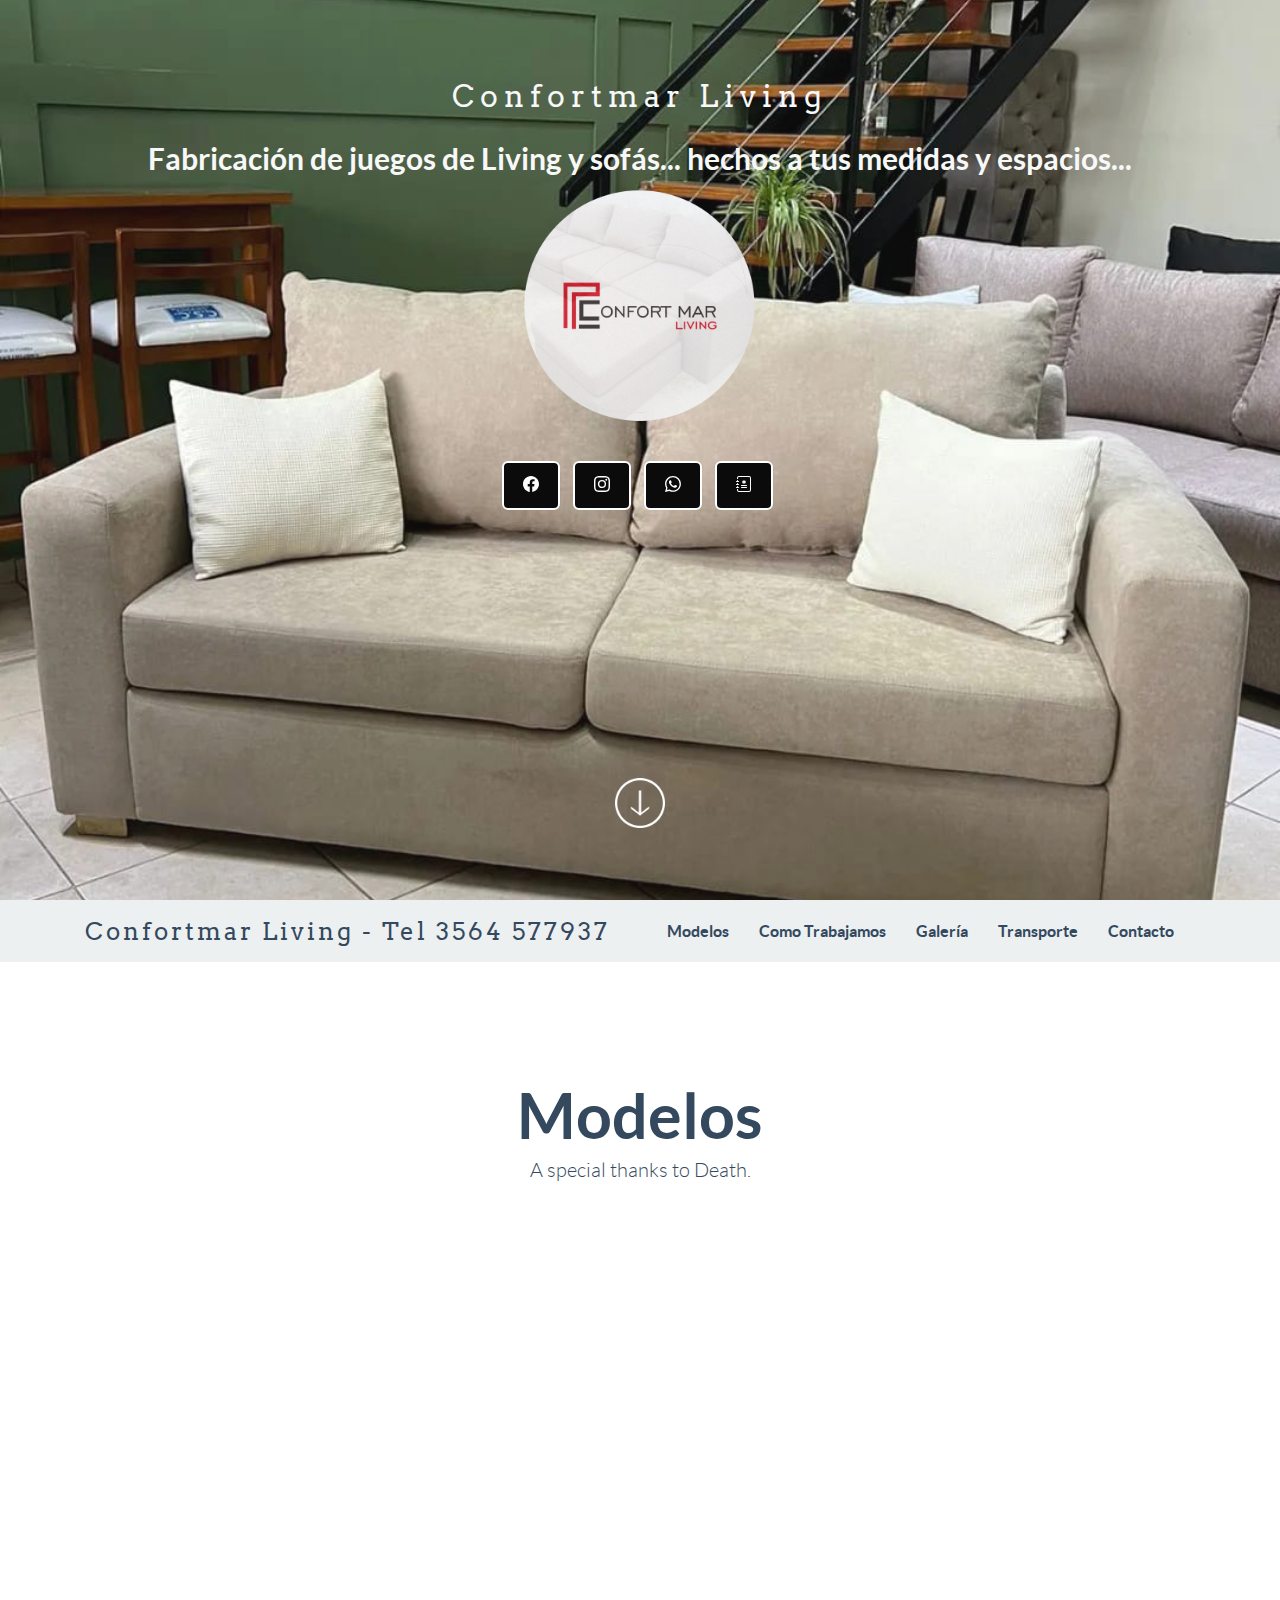
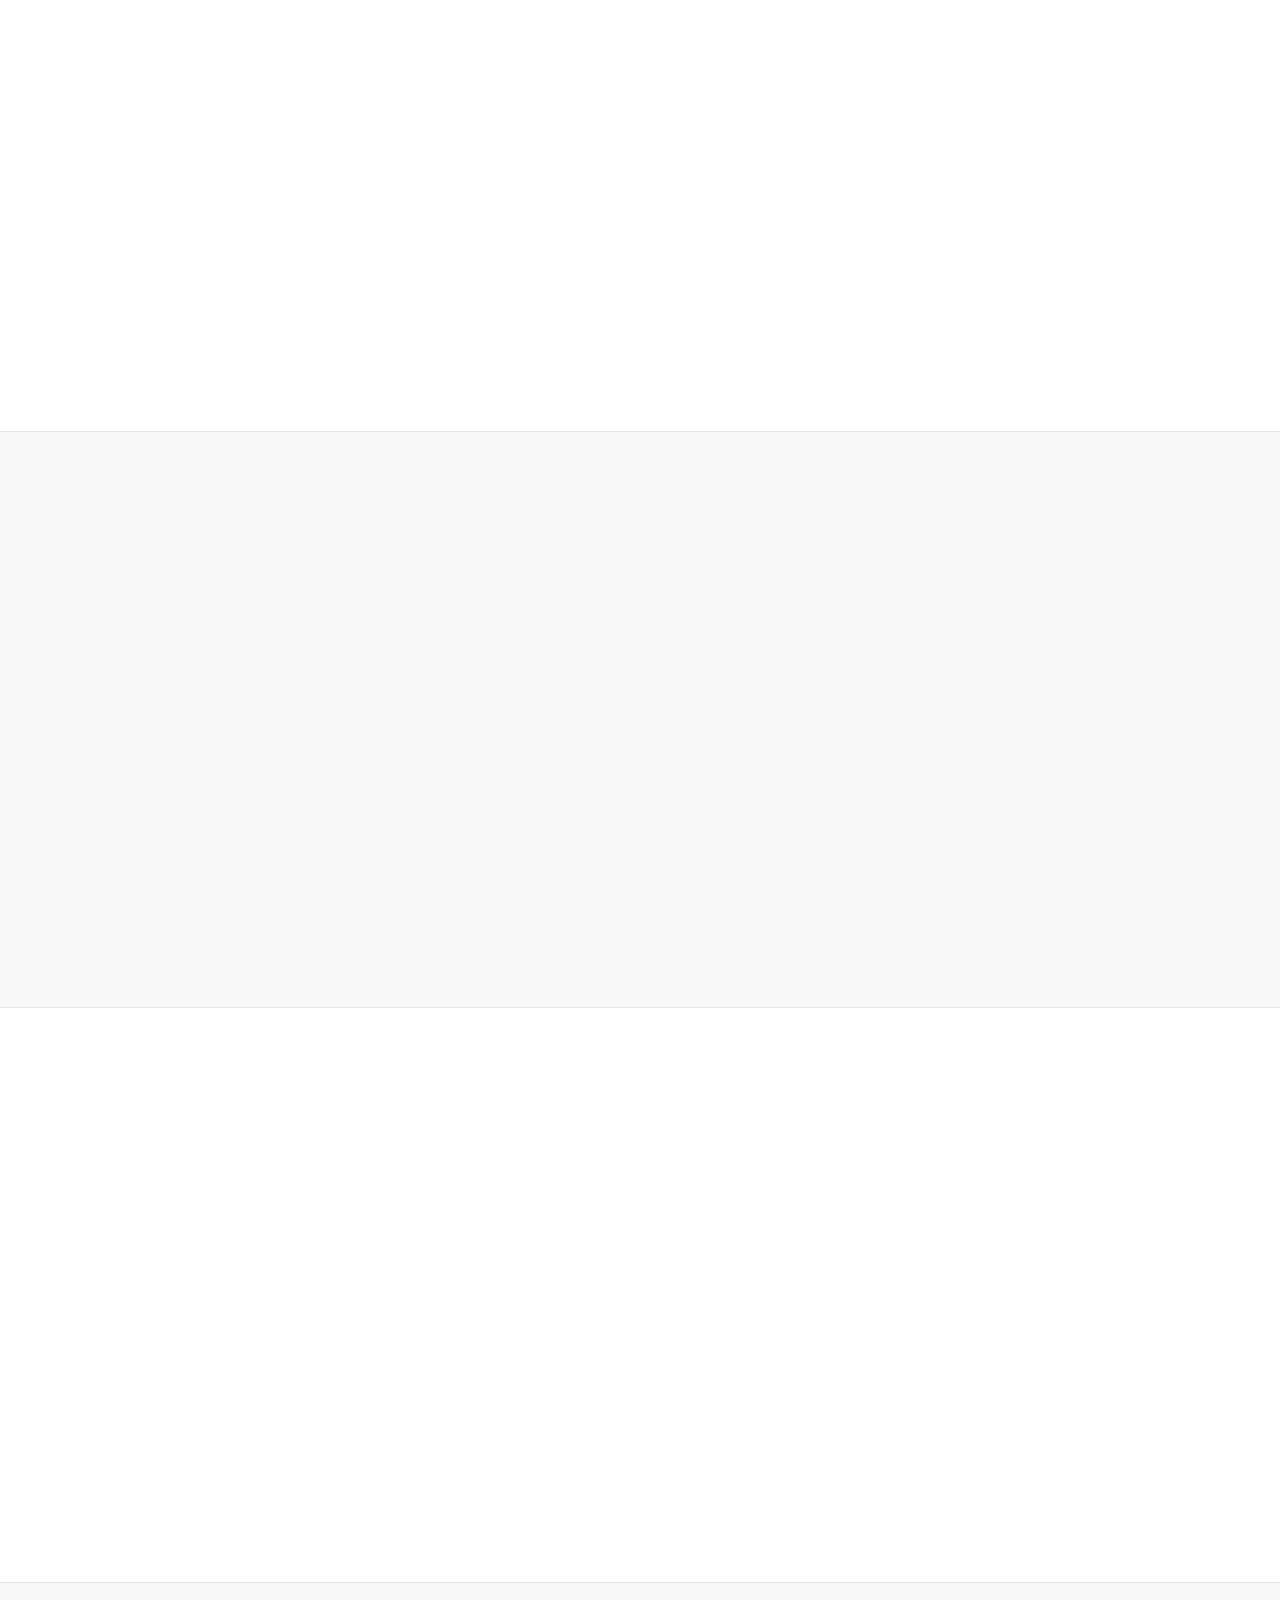
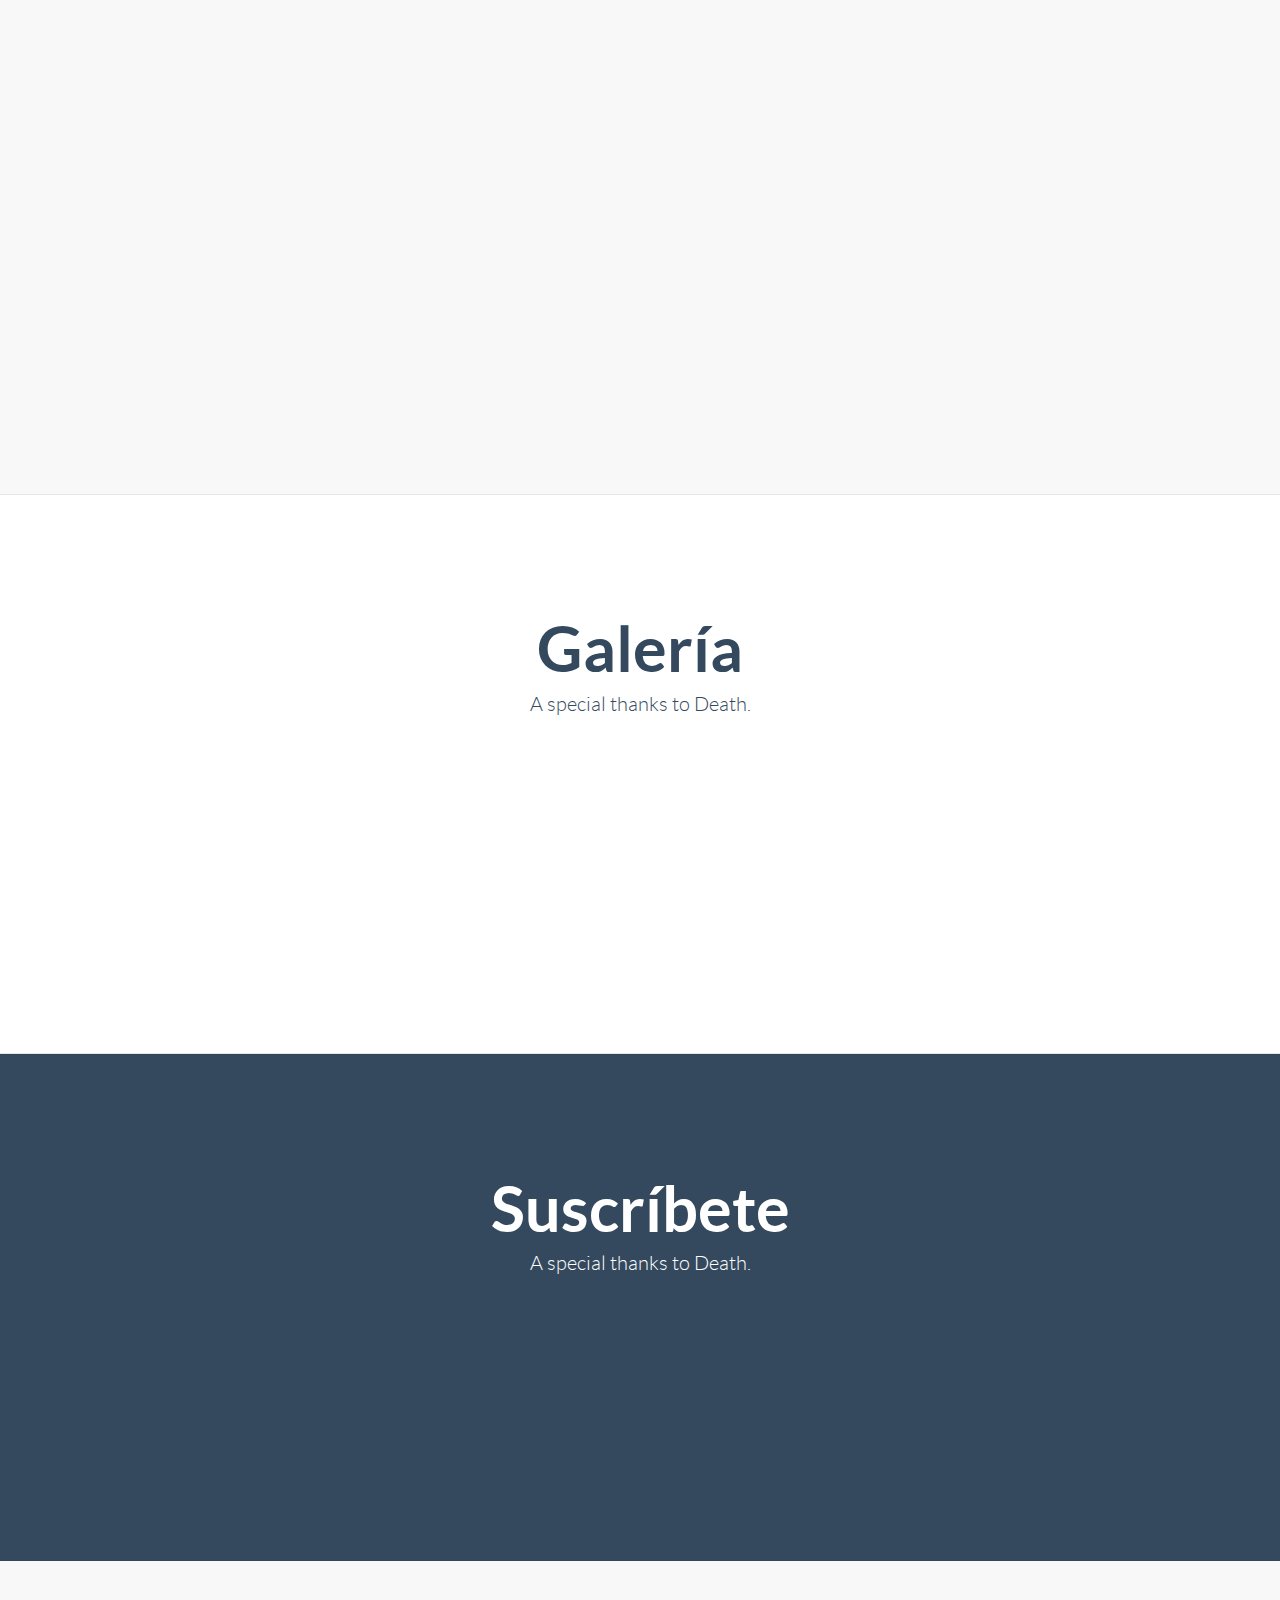
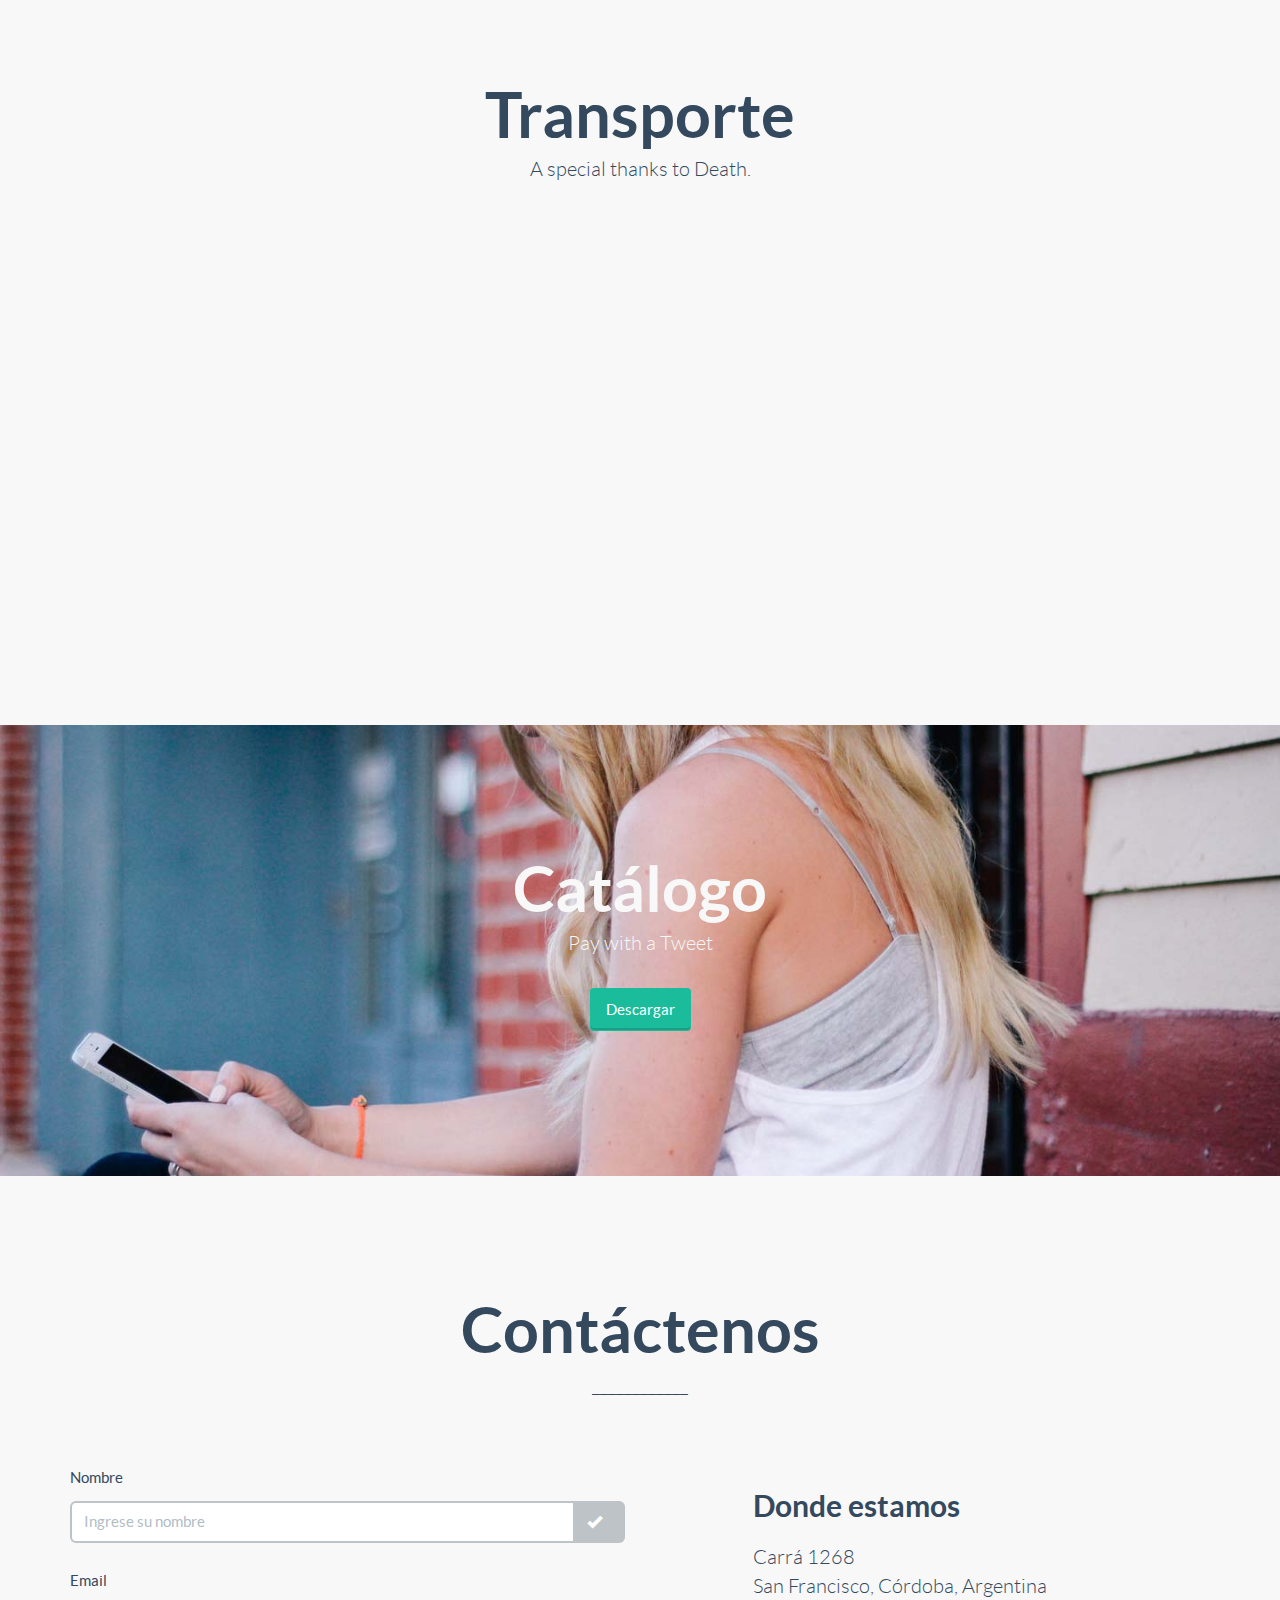
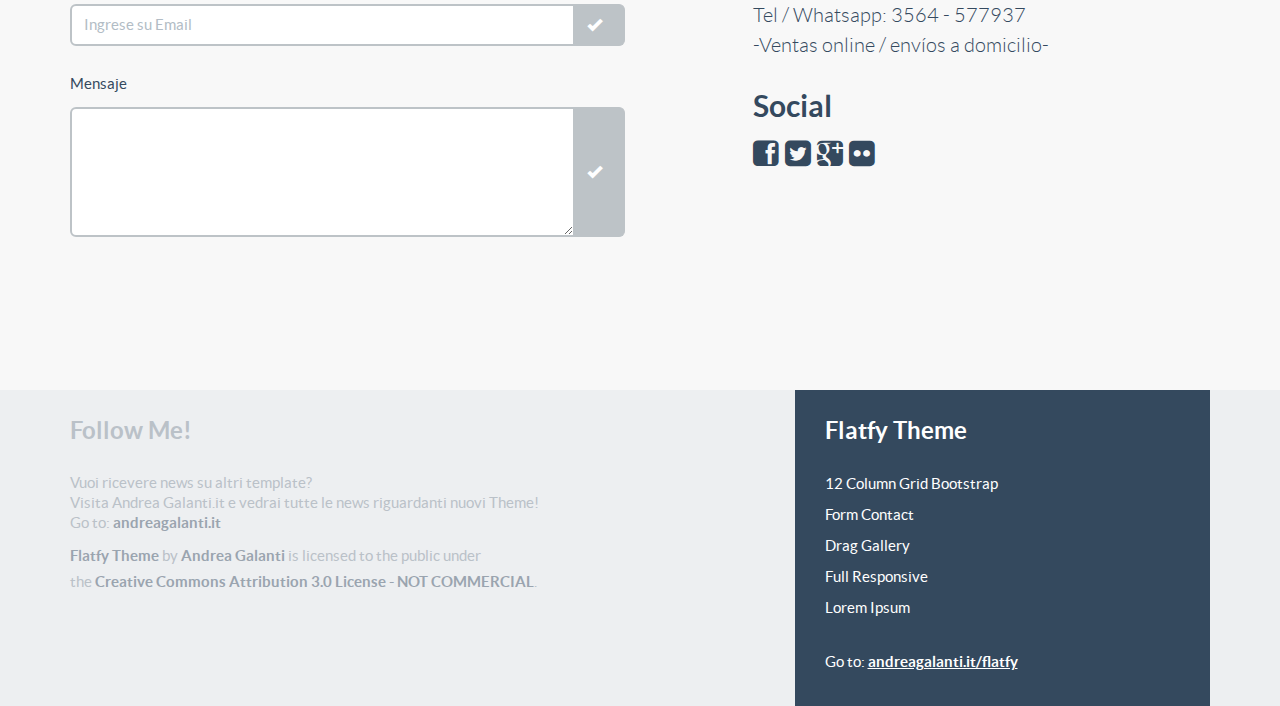
==== commit 06f79fec: "Iconos redes" ====
--- a/index.html
+++ b/index.html
@@ -66,13 +66,23 @@
 			
 			<img class="img-responsive " src="img/doge1.png" alt="">
 			<ul class="list-inline intro-social-buttons">
-				<li><a href="https://twitter.com/galantiandrea" class="btn  btn-lg mybutton_cyano wow fadeIn" data-wow-delay="0.8s"><span class="network-name">Facebook</span></a>
+				<li><a href="https://www.facebook.com/profile.php?id=100031453285455" class="btn  btn-lg mybutton_cyano wow fadeIn" data-wow-delay="0.8s"><svg xmlns="http://www.w3.org/2000/svg" width="16" height="16" fill="currentColor" class="bi bi-facebook" viewBox="0 0 16 16">
+					<path d="M16 8.049c0-4.446-3.582-8.05-8-8.05C3.58 0-.002 3.603-.002 8.05c0 4.017 2.926 7.347 6.75 7.951v-5.625h-2.03V8.05H6.75V6.275c0-2.017 1.195-3.131 3.022-3.131.876 0 1.791.157 1.791.157v1.98h-1.009c-.993 0-1.303.621-1.303 1.258v1.51h2.218l-.354 2.326H9.25V16c3.824-.604 6.75-3.934 6.75-7.951z"/>
+				  </svg></a>
 				</li>
-				<li id="download" ><a href="#downloadlink" class="btn  btn-lg mybutton_standard wow swing wow fadeIn" data-wow-delay="1.2s"><span class="network-name">Instagram</span></a>
+				<li><a href="https://www.instagram.com/confortmar/" class="btn  btn-lg mybutton_cyano wow fadeIn" data-wow-delay="0.8s"><svg xmlns="http://www.w3.org/2000/svg" width="16" height="16" fill="currentColor" class="bi bi-instagram" viewBox="0 0 16 16">
+					<path d="M8 0C5.829 0 5.556.01 4.703.048 3.85.088 3.269.222 2.76.42a3.917 3.917 0 0 0-1.417.923A3.927 3.927 0 0 0 .42 2.76C.222 3.268.087 3.85.048 4.7.01 5.555 0 5.827 0 8.001c0 2.172.01 2.444.048 3.297.04.852.174 1.433.372 1.942.205.526.478.972.923 1.417.444.445.89.719 1.416.923.51.198 1.09.333 1.942.372C5.555 15.99 5.827 16 8 16s2.444-.01 3.298-.048c.851-.04 1.434-.174 1.943-.372a3.916 3.916 0 0 0 1.416-.923c.445-.445.718-.891.923-1.417.197-.509.332-1.09.372-1.942C15.99 10.445 16 10.173 16 8s-.01-2.445-.048-3.299c-.04-.851-.175-1.433-.372-1.941a3.926 3.926 0 0 0-.923-1.417A3.911 3.911 0 0 0 13.24.42c-.51-.198-1.092-.333-1.943-.372C10.443.01 10.172 0 7.998 0h.003zm-.717 1.442h.718c2.136 0 2.389.007 3.232.046.78.035 1.204.166 1.486.275.373.145.64.319.92.599.28.28.453.546.598.92.11.281.24.705.275 1.485.039.843.047 1.096.047 3.231s-.008 2.389-.047 3.232c-.035.78-.166 1.203-.275 1.485a2.47 2.47 0 0 1-.599.919c-.28.28-.546.453-.92.598-.28.11-.704.24-1.485.276-.843.038-1.096.047-3.232.047s-2.39-.009-3.233-.047c-.78-.036-1.203-.166-1.485-.276a2.478 2.478 0 0 1-.92-.598 2.48 2.48 0 0 1-.6-.92c-.109-.281-.24-.705-.275-1.485-.038-.843-.046-1.096-.046-3.233 0-2.136.008-2.388.046-3.231.036-.78.166-1.204.276-1.486.145-.373.319-.64.599-.92.28-.28.546-.453.92-.598.282-.11.705-.24 1.485-.276.738-.034 1.024-.044 2.515-.045v.002zm4.988 1.328a.96.96 0 1 0 0 1.92.96.96 0 0 0 0-1.92zm-4.27 1.122a4.109 4.109 0 1 0 0 8.217 4.109 4.109 0 0 0 0-8.217zm0 1.441a2.667 2.667 0 1 1 0 5.334 2.667 2.667 0 0 1 0-5.334z"/>
+				  </svg></a>
 				</li>
-				<li id="download" ><a href="#downloadlink" class="btn  btn-lg mybutton_standard wow swing wow fadeIn" data-wow-delay="1.2s"><span class="network-name">Whatsapp</span></a>
+				<li><a href="https://wa.link/pelppv" class="btn  btn-lg mybutton_cyano wow fadeIn" data-wow-delay="0.8s"><svg xmlns="http://www.w3.org/2000/svg" width="16" height="16" fill="currentColor" class="bi bi-whatsapp" viewBox="0 0 16 16">
+					<path d="M13.601 2.326A7.854 7.854 0 0 0 7.994 0C3.627 0 .068 3.558.064 7.926c0 1.399.366 2.76 1.057 3.965L0 16l4.204-1.102a7.933 7.933 0 0 0 3.79.965h.004c4.368 0 7.926-3.558 7.93-7.93A7.898 7.898 0 0 0 13.6 2.326zM7.994 14.521a6.573 6.573 0 0 1-3.356-.92l-.24-.144-2.494.654.666-2.433-.156-.251a6.56 6.56 0 0 1-1.007-3.505c0-3.626 2.957-6.584 6.591-6.584a6.56 6.56 0 0 1 4.66 1.931 6.557 6.557 0 0 1 1.928 4.66c-.004 3.639-2.961 6.592-6.592 6.592zm3.615-4.934c-.197-.099-1.17-.578-1.353-.646-.182-.065-.315-.099-.445.099-.133.197-.513.646-.627.775-.114.133-.232.148-.43.05-.197-.1-.836-.308-1.592-.985-.59-.525-.985-1.175-1.103-1.372-.114-.198-.011-.304.088-.403.087-.088.197-.232.296-.346.1-.114.133-.198.198-.33.065-.134.034-.248-.015-.347-.05-.099-.445-1.076-.612-1.47-.16-.389-.323-.335-.445-.34-.114-.007-.247-.007-.38-.007a.729.729 0 0 0-.529.247c-.182.198-.691.677-.691 1.654 0 .977.71 1.916.81 2.049.098.133 1.394 2.132 3.383 2.992.47.205.84.326 1.129.418.475.152.904.129 1.246.08.38-.058 1.171-.48 1.338-.943.164-.464.164-.86.114-.943-.049-.084-.182-.133-.38-.232z"/>
+				  </svg></a>
 				</li>
-				<li id="download" ><a href="#downloadlink" class="btn  btn-lg mybutton_standard wow swing wow fadeIn" data-wow-delay="1.2s"><span class="network-name">Catálogo</span></a>
+				<li><a href="#downloadlink" class="btn  btn-lg mybutton_cyano wow fadeIn" data-wow-delay="0.8s"><svg xmlns="http://www.w3.org/2000/svg" width="16" height="16" fill="currentColor" class="bi bi-journal-medical" viewBox="0 0 16 16">
+					<path fill-rule="evenodd" d="M8 4a.5.5 0 0 1 .5.5v.634l.549-.317a.5.5 0 1 1 .5.866L9 6l.549.317a.5.5 0 1 1-.5.866L8.5 6.866V7.5a.5.5 0 0 1-1 0v-.634l-.549.317a.5.5 0 1 1-.5-.866L7 6l-.549-.317a.5.5 0 0 1 .5-.866l.549.317V4.5A.5.5 0 0 1 8 4zM5 9.5a.5.5 0 0 1 .5-.5h5a.5.5 0 0 1 0 1h-5a.5.5 0 0 1-.5-.5zm0 2a.5.5 0 0 1 .5-.5h5a.5.5 0 0 1 0 1h-5a.5.5 0 0 1-.5-.5z"/>
+					<path d="M3 0h10a2 2 0 0 1 2 2v12a2 2 0 0 1-2 2H3a2 2 0 0 1-2-2v-1h1v1a1 1 0 0 0 1 1h10a1 1 0 0 0 1-1V2a1 1 0 0 0-1-1H3a1 1 0 0 0-1 1v1H1V2a2 2 0 0 1 2-2z"/>
+					<path d="M1 5v-.5a.5.5 0 0 1 1 0V5h.5a.5.5 0 0 1 0 1h-2a.5.5 0 0 1 0-1H1zm0 3v-.5a.5.5 0 0 1 1 0V8h.5a.5.5 0 0 1 0 1h-2a.5.5 0 0 1 0-1H1zm0 3v-.5a.5.5 0 0 1 1 0v.5h.5a.5.5 0 0 1 0 1h-2a.5.5 0 0 1 0-1H1z"/>
+				  </svg></a>
 				</li>
 			</ul>
 		</div>    
--- a/css/general.css
+++ b/css/general.css
@@ -73,7 +73,7 @@
 }
 
 .h1_home{
-	font-size: 50px;
+	font-size: 30px;
 	font-family: arvo;
 	font-weight: 300;
 	letter-spacing: 6px;
@@ -141,9 +141,9 @@
 }
 
 .mybutton_cyano{
-	border: 1px solid #4A90BE;
+	border: 2px solid #ffffff;
 	color: #fff;
-	background-color:#4A90BE;
+	background-color:#000000;
 }
 
 .mybutton_cyano:hover{
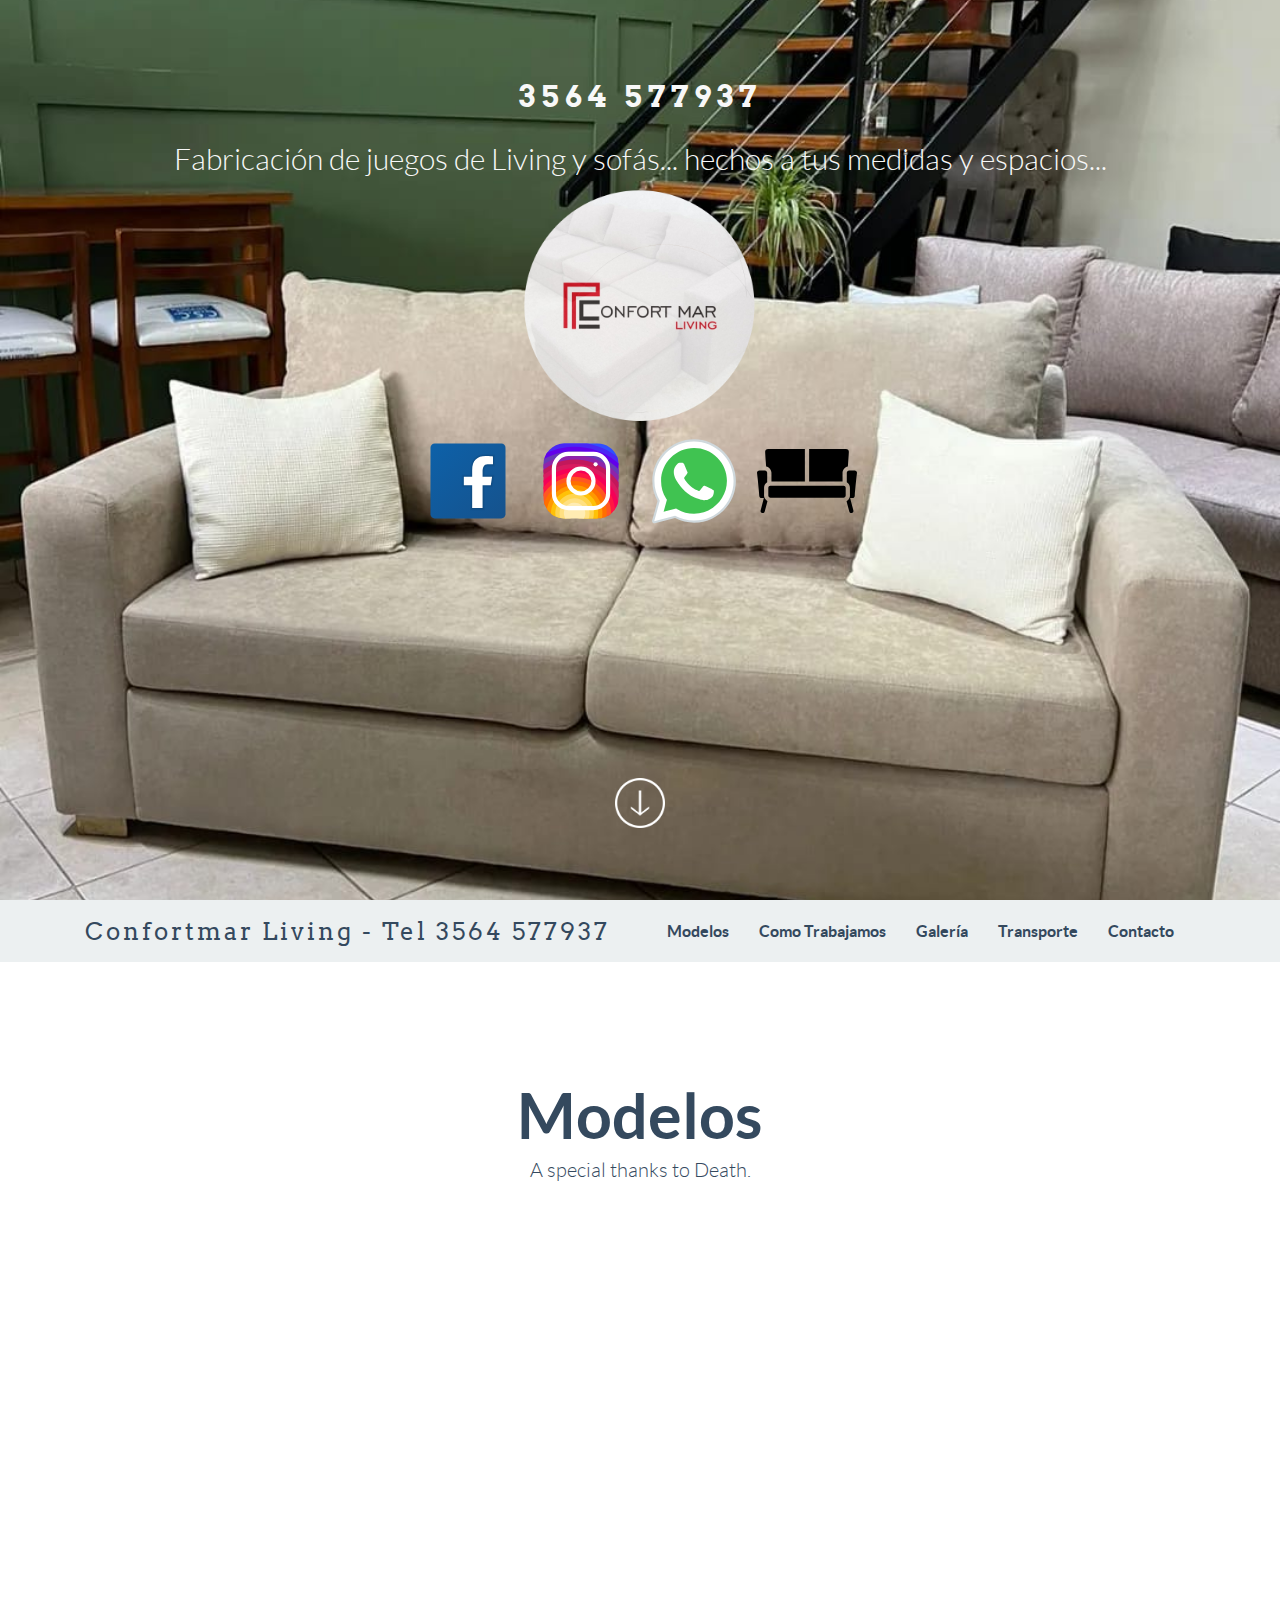
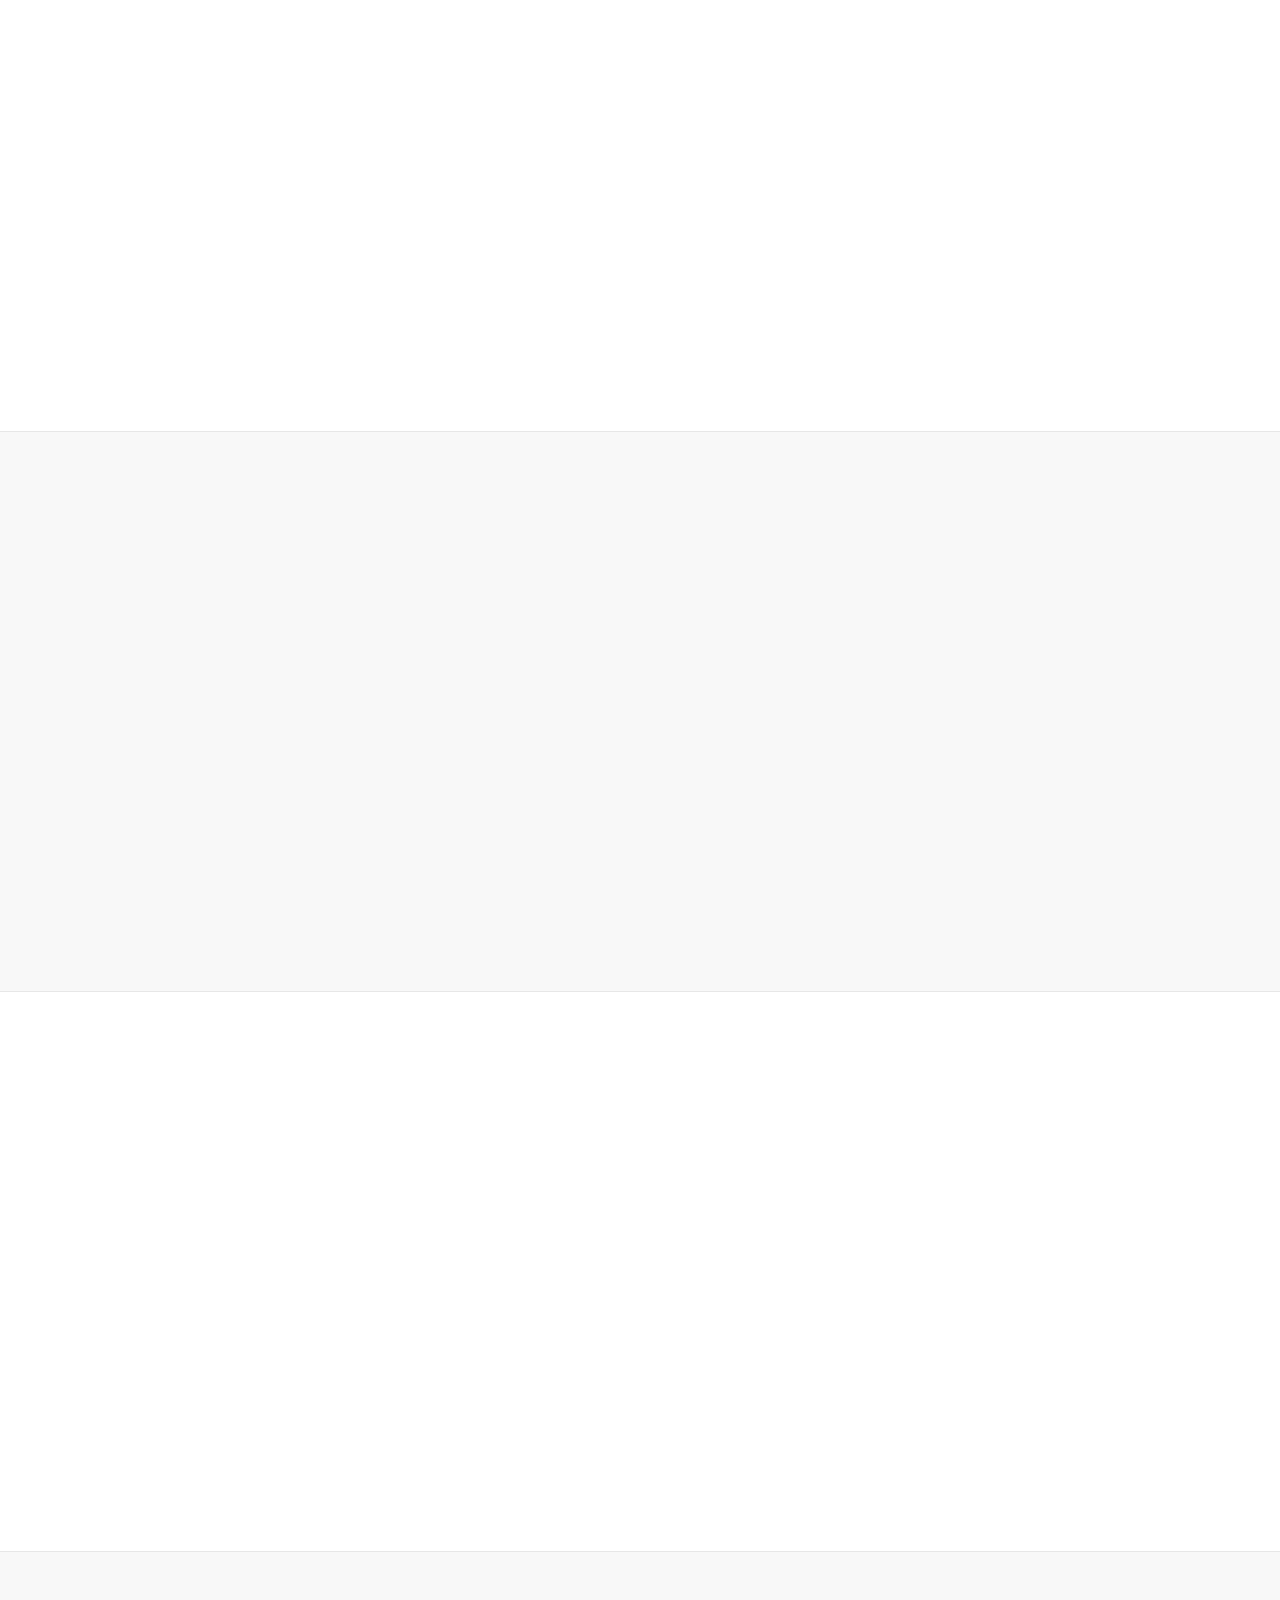
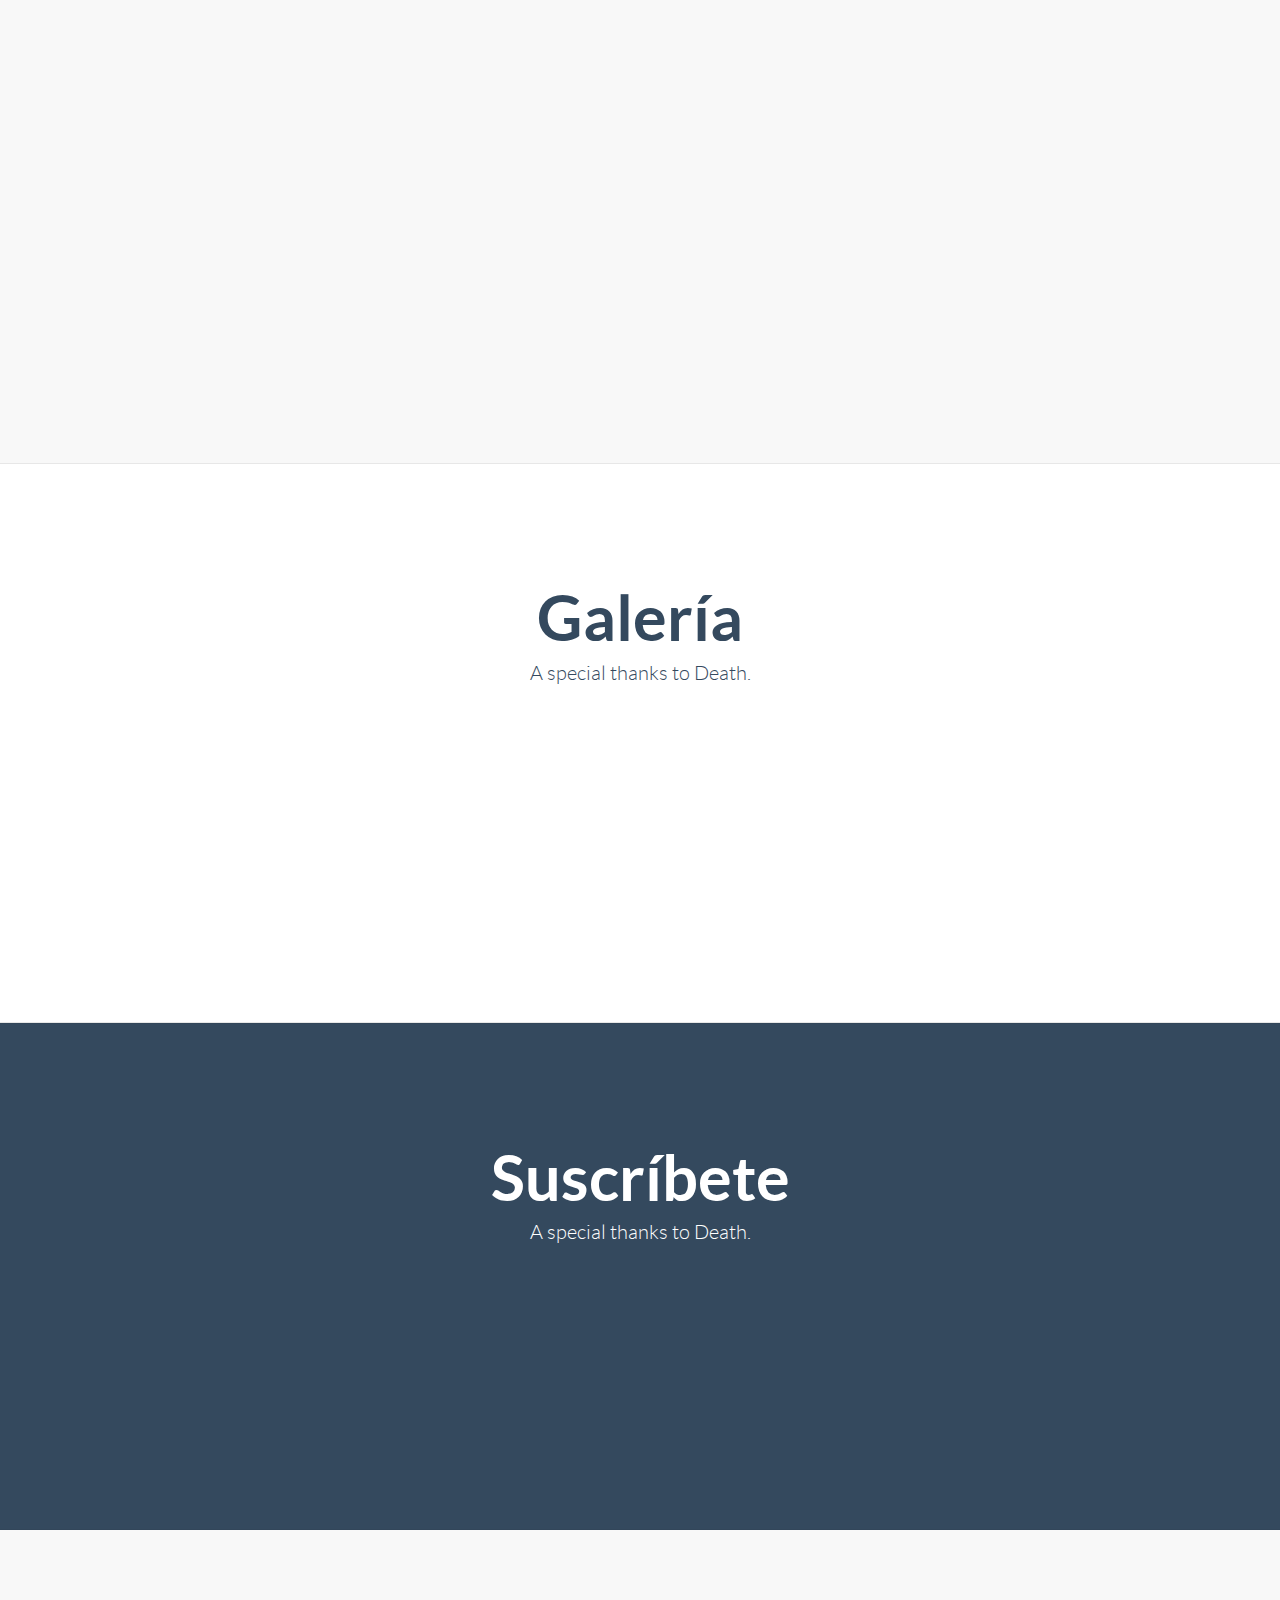
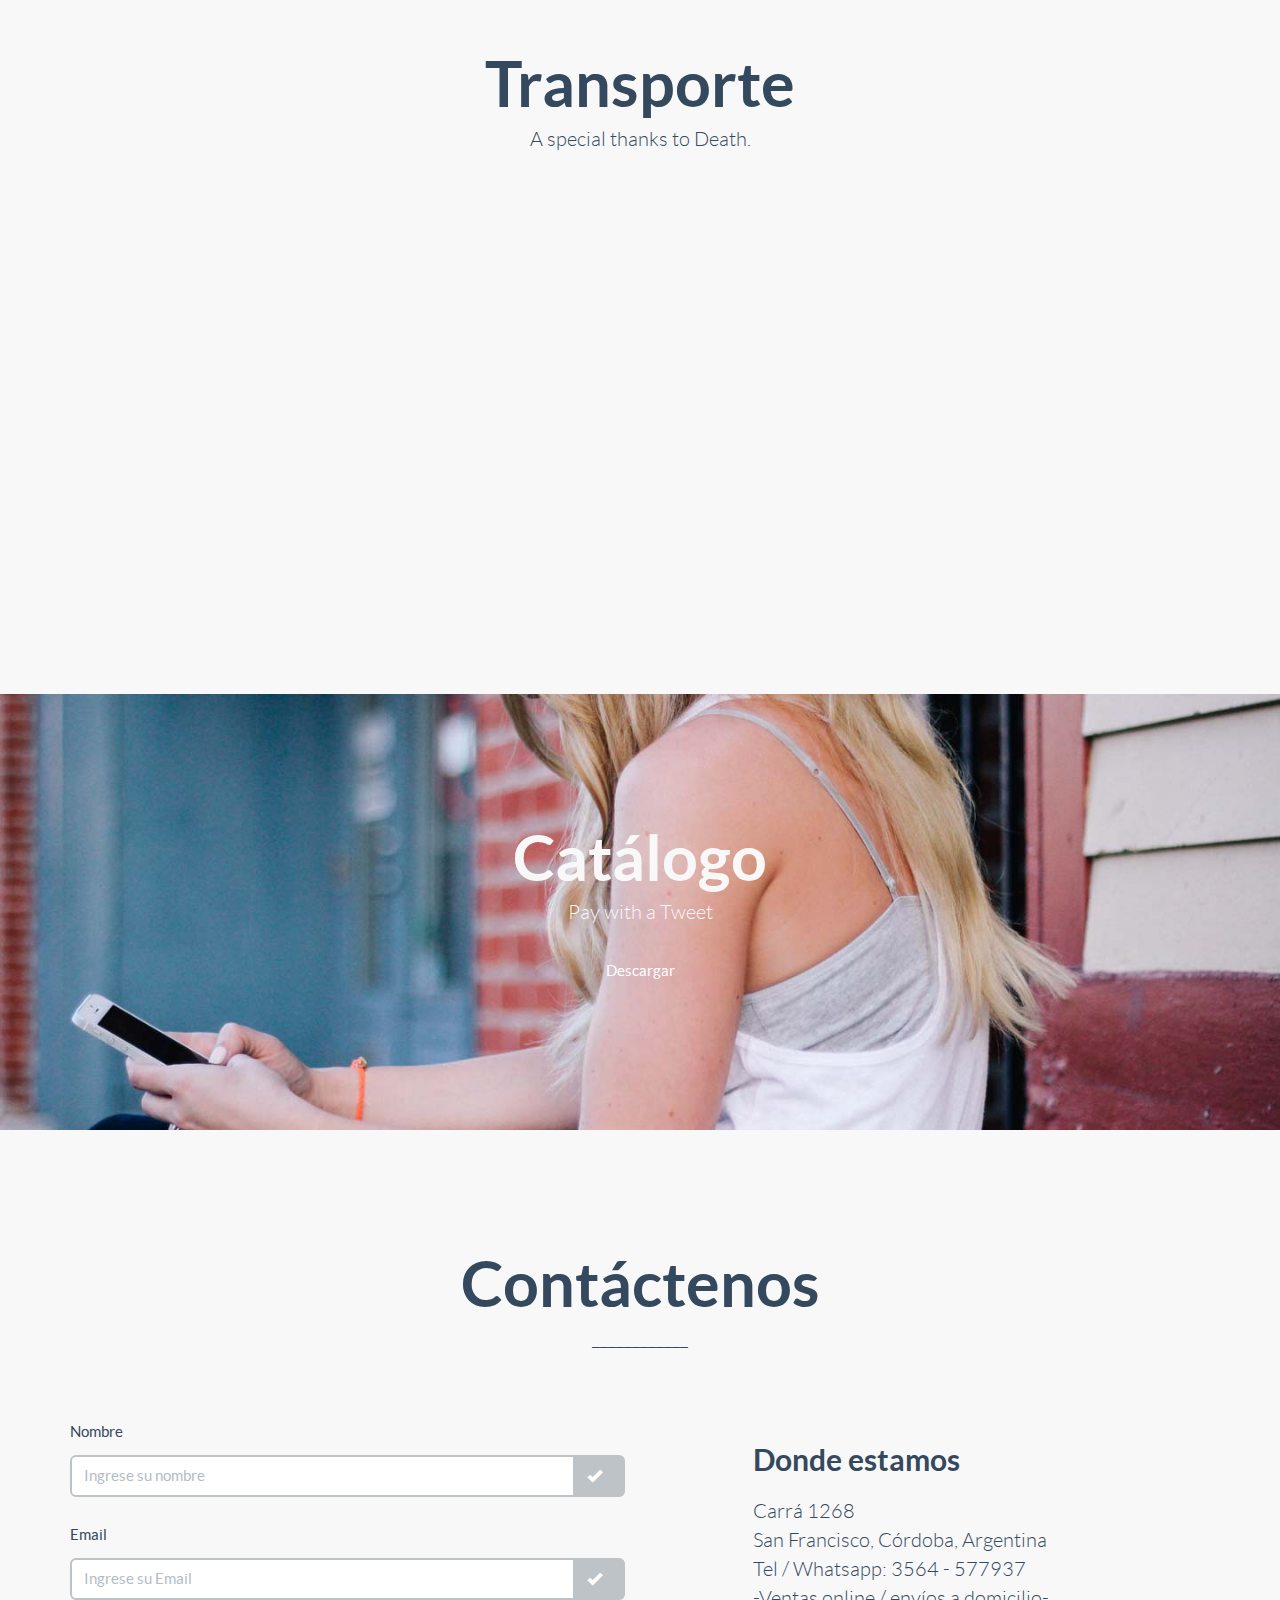
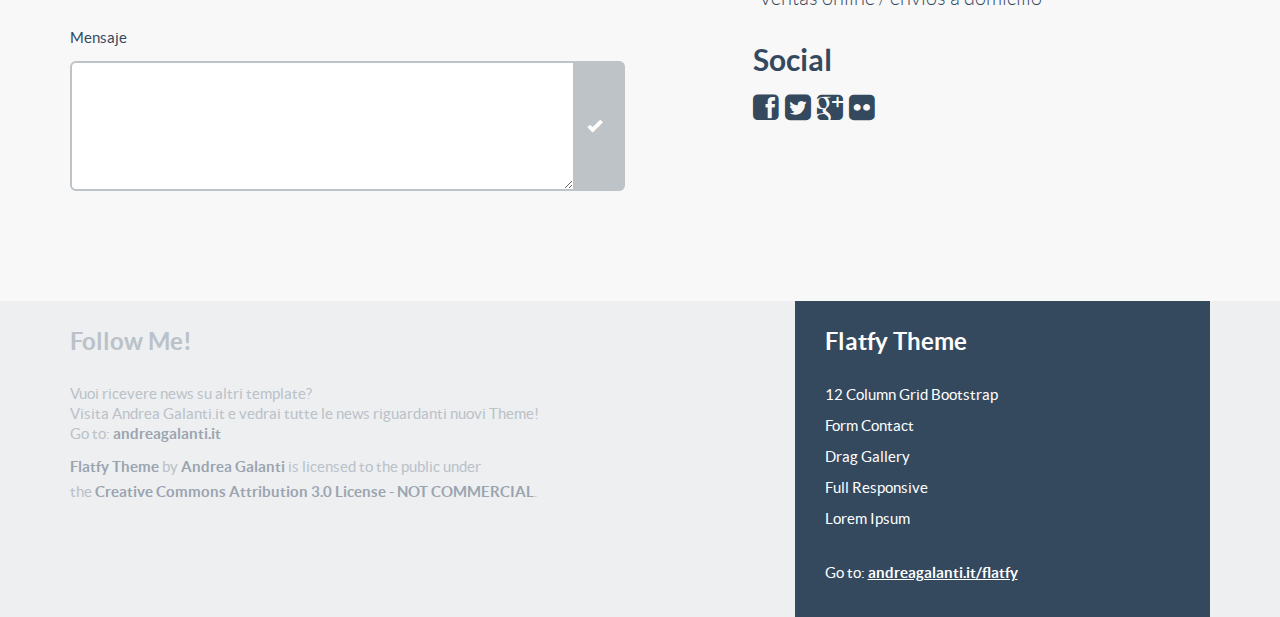
==== commit a84fc8b9: "cambio en iconos de redes sociales" ====
--- a/index.html
+++ b/index.html
@@ -1,42 +1,47 @@
- <!-- FlatFy Theme - Andrea Galanti /-->
+<!-- FlatFy Theme - Andrea Galanti /-->
 <!doctype html>
 <!--[if lt IE 7]> <html class="no-js ie6 oldie" lang="en"> <![endif]-->
 <!--[if IE 7]>    <html class="no-js ie7 oldie" lang="en"> <![endif]-->
 <!--[if IE 8]>    <html class="no-js ie8 oldie" lang="en"> <![endif]-->
 <!--[if IE 9]>    <html class="no-js ie9" lang="en"> <![endif]-->
-<!--[if gt IE 9]><!--> <html> <!--<![endif]-->
+<!--[if gt IE 9]><!-->
+<html> <!--<![endif]-->
+
 <head>
-    <meta charset="utf-8">
-    <meta name="viewport" content="width=device-width, user-scalable=no, initial-scale=1.0, minimum-scale=1.0, maximum-scale=1.0">
-    <meta name="description" content="Flatfy Free Flat and Responsive HTML5 Template ">
-    <meta name="author" content="">
-
-    <title>Confortmar Living</title>
+	<meta charset="utf-8">
+	<meta name="viewport"
+		content="width=device-width, user-scalable=no, initial-scale=1.0, minimum-scale=1.0, maximum-scale=1.0">
+	<meta name="description" content="Flatfy Free Flat and Responsive HTML5 Template ">
+	<meta name="author" content="">
+
+	<title>Confortmar Living</title>
 
 	<link rel="icon" type="image/x-icon" href="img/doge1.ico">
 
-    <!-- Bootstrap core CSS -->
-    <link href="css/bootstrap.min.css" rel="stylesheet">
- 
-    <!-- Custom Google Web Font -->
-    <link href="font-awesome/css/font-awesome.min.css" rel="stylesheet">
-    <link href='http://fonts.googleapis.com/css?family=Lato:100,300,400,700,900,100italic,300italic,400italic,700italic,900italic' rel='stylesheet' type='text/css'>
+	<!-- Bootstrap core CSS -->
+	<link href="css/bootstrap.min.css" rel="stylesheet">
+
+	<!-- Custom Google Web Font -->
+	<link href="font-awesome/css/font-awesome.min.css" rel="stylesheet">
+	<link
+		href='http://fonts.googleapis.com/css?family=Lato:100,300,400,700,900,100italic,300italic,400italic,700italic,900italic'
+		rel='stylesheet' type='text/css'>
 	<link href='http://fonts.googleapis.com/css?family=Arvo:400,700' rel='stylesheet' type='text/css'>
-	
-    <!-- Custom CSS-->
-    <link href="css/general.css" rel="stylesheet">
-	
-	 <!-- Owl-Carousel -->
-    <link href="css/custom.css" rel="stylesheet">
+
+	<!-- Custom CSS-->
+	<link href="css/general.css" rel="stylesheet">
+
+	<!-- Owl-Carousel -->
+	<link href="css/custom.css" rel="stylesheet">
 	<link href="css/owl.carousel.css" rel="stylesheet">
-    <link href="css/owl.theme.css" rel="stylesheet">
+	<link href="css/owl.theme.css" rel="stylesheet">
 	<link href="css/style.css" rel="stylesheet">
 	<link href="css/animate.css" rel="stylesheet">
-	
+
 	<!-- Magnific Popup core CSS file -->
-	<link rel="stylesheet" href="css/magnific-popup.css"> 
-	
-	<script src="js/modernizr-2.8.3.min.js"></script>  <!-- Modernizr /-->
+	<link rel="stylesheet" href="css/magnific-popup.css">
+
+	<script src="js/modernizr-2.8.3.min.js"></script> <!-- Modernizr /-->
 	<!--[if IE 9]>
 		<script src="js/PIE_IE9.js"></script>
 	<![endif]-->
@@ -56,44 +61,164 @@
 	<div id="preloader">
 		<div id="status"></div>
 	</div>
-	
+
 	<!-- FullScreen -->
-    <div class="intro-header">
+	<div class="intro-header">
 		<div class="col-xs-12 text-center abcen1">
-			
-			<h1 class="h1_home wow fadeIn" data-wow-delay="0.4s">Confortmar Living</h1>
-			<h3 class="h3_home wow fadeIn" data-wow-delay="0.6s"><strong>Fabricación de juegos de Living y sofás... hechos a tus medidas y espacios...</strong></h3>
-			
+
+			<h1 class="h1_home wow fadeIn" data-wow-delay="0.4s"><strong>3564 577937</strong></h1>
+			<h3 class="h3_home wow fadeIn" data-wow-delay="0.6s">Fabricación de juegos de Living y sofás... hechos a tus
+				medidas y espacios...</h3>
+
 			<img class="img-responsive " src="img/doge1.png" alt="">
 			<ul class="list-inline intro-social-buttons">
-				<li><a href="https://www.facebook.com/profile.php?id=100031453285455" class="btn  btn-lg mybutton_cyano wow fadeIn" data-wow-delay="0.8s"><svg xmlns="http://www.w3.org/2000/svg" width="16" height="16" fill="currentColor" class="bi bi-facebook" viewBox="0 0 16 16">
-					<path d="M16 8.049c0-4.446-3.582-8.05-8-8.05C3.58 0-.002 3.603-.002 8.05c0 4.017 2.926 7.347 6.75 7.951v-5.625h-2.03V8.05H6.75V6.275c0-2.017 1.195-3.131 3.022-3.131.876 0 1.791.157 1.791.157v1.98h-1.009c-.993 0-1.303.621-1.303 1.258v1.51h2.218l-.354 2.326H9.25V16c3.824-.604 6.75-3.934 6.75-7.951z"/>
-				  </svg></a>
+				<li><a href="https://www.facebook.com/profile.php?id=100031453285455"
+						class="btn  btn-lg mybutton_cyano wow fadeIn" data-wow-delay="0.8s"><svg
+							xmlns="http://www.w3.org/2000/svg" x="0px" y="0px" width="100" height="100"
+							viewBox="0 0 48 48">
+							<linearGradient id="awSgIinfw5_FS5MLHI~A9a_yGcWL8copNNQ_gr1" x1="6.228" x2="42.077"
+								y1="4.896" y2="43.432" gradientUnits="userSpaceOnUse">
+								<stop offset="0" stop-color="#0d61a9"></stop>
+								<stop offset="1" stop-color="#16528c"></stop>
+							</linearGradient>
+							<path fill="url(#awSgIinfw5_FS5MLHI~A9a_yGcWL8copNNQ_gr1)"
+								d="M42,40c0,1.105-0.895,2-2,2H8c-1.105,0-2-0.895-2-2V8c0-1.105,0.895-2,2-2h32	c1.105,0,2,0.895,2,2V40z">
+							</path>
+							<path
+								d="M25,38V27h-4v-6h4v-2.138c0-5.042,2.666-7.818,7.505-7.818c1.995,0,3.077,0.14,3.598,0.208	l0.858,0.111L37,12.224L37,17h-3.635C32.237,17,32,18.378,32,19.535V21h4.723l-0.928,6H32v11H25z"
+								opacity=".05"></path>
+							<path
+								d="M25.5,37.5v-11h-4v-5h4v-2.638c0-4.788,2.422-7.318,7.005-7.318c1.971,0,3.03,0.138,3.54,0.204	l0.436,0.057l0.02,0.442V16.5h-3.135c-1.623,0-1.865,1.901-1.865,3.035V21.5h4.64l-0.773,5H31.5v11H25.5z"
+								opacity=".07"></path>
+							<path fill="#fff"
+								d="M33.365,16H36v-3.754c-0.492-0.064-1.531-0.203-3.495-0.203c-4.101,0-6.505,2.08-6.505,6.819V22h-4v4	h4v11h5V26h3.938l0.618-4H31v-2.465C31,17.661,31.612,16,33.365,16z">
+							</path>
+						</svg></a>
 				</li>
-				<li><a href="https://www.instagram.com/confortmar/" class="btn  btn-lg mybutton_cyano wow fadeIn" data-wow-delay="0.8s"><svg xmlns="http://www.w3.org/2000/svg" width="16" height="16" fill="currentColor" class="bi bi-instagram" viewBox="0 0 16 16">
-					<path d="M8 0C5.829 0 5.556.01 4.703.048 3.85.088 3.269.222 2.76.42a3.917 3.917 0 0 0-1.417.923A3.927 3.927 0 0 0 .42 2.76C.222 3.268.087 3.85.048 4.7.01 5.555 0 5.827 0 8.001c0 2.172.01 2.444.048 3.297.04.852.174 1.433.372 1.942.205.526.478.972.923 1.417.444.445.89.719 1.416.923.51.198 1.09.333 1.942.372C5.555 15.99 5.827 16 8 16s2.444-.01 3.298-.048c.851-.04 1.434-.174 1.943-.372a3.916 3.916 0 0 0 1.416-.923c.445-.445.718-.891.923-1.417.197-.509.332-1.09.372-1.942C15.99 10.445 16 10.173 16 8s-.01-2.445-.048-3.299c-.04-.851-.175-1.433-.372-1.941a3.926 3.926 0 0 0-.923-1.417A3.911 3.911 0 0 0 13.24.42c-.51-.198-1.092-.333-1.943-.372C10.443.01 10.172 0 7.998 0h.003zm-.717 1.442h.718c2.136 0 2.389.007 3.232.046.78.035 1.204.166 1.486.275.373.145.64.319.92.599.28.28.453.546.598.92.11.281.24.705.275 1.485.039.843.047 1.096.047 3.231s-.008 2.389-.047 3.232c-.035.78-.166 1.203-.275 1.485a2.47 2.47 0 0 1-.599.919c-.28.28-.546.453-.92.598-.28.11-.704.24-1.485.276-.843.038-1.096.047-3.232.047s-2.39-.009-3.233-.047c-.78-.036-1.203-.166-1.485-.276a2.478 2.478 0 0 1-.92-.598 2.48 2.48 0 0 1-.6-.92c-.109-.281-.24-.705-.275-1.485-.038-.843-.046-1.096-.046-3.233 0-2.136.008-2.388.046-3.231.036-.78.166-1.204.276-1.486.145-.373.319-.64.599-.92.28-.28.546-.453.92-.598.282-.11.705-.24 1.485-.276.738-.034 1.024-.044 2.515-.045v.002zm4.988 1.328a.96.96 0 1 0 0 1.92.96.96 0 0 0 0-1.92zm-4.27 1.122a4.109 4.109 0 1 0 0 8.217 4.109 4.109 0 0 0 0-8.217zm0 1.441a2.667 2.667 0 1 1 0 5.334 2.667 2.667 0 0 1 0-5.334z"/>
-				  </svg></a>
+				<li><a href="https://www.instagram.com/confortmar/" class="btn  btn-lg mybutton_cyano wow fadeIn"
+						data-wow-delay="0.8s"><svg xmlns="http://www.w3.org/2000/svg" x="0px" y="0px" width="100"
+							height="100" viewBox="0 0 48 48">
+							<path fill="#304ffe"
+								d="M41.67,13.48c-0.4,0.26-0.97,0.5-1.21,0.77c-0.09,0.09-0.14,0.19-0.12,0.29v1.03l-0.3,1.01l-0.3,1l-0.33,1.1 l-0.68,2.25l-0.66,2.22l-0.5,1.67c0,0.26-0.01,0.52-0.03,0.77c-0.07,0.96-0.27,1.88-0.59,2.74c-0.19,0.53-0.42,1.04-0.7,1.52 c-0.1,0.19-0.22,0.38-0.34,0.56c-0.4,0.63-0.88,1.21-1.41,1.72c-0.41,0.41-0.86,0.79-1.35,1.11c0,0,0,0-0.01,0 c-0.08,0.07-0.17,0.13-0.27,0.18c-0.31,0.21-0.64,0.39-0.98,0.55c-0.23,0.12-0.46,0.22-0.7,0.31c-0.05,0.03-0.11,0.05-0.16,0.07 c-0.57,0.27-1.23,0.45-1.89,0.54c-0.04,0.01-0.07,0.01-0.11,0.02c-0.4,0.07-0.79,0.13-1.19,0.16c-0.18,0.02-0.37,0.03-0.55,0.03 l-0.71-0.04l-3.42-0.18c0-0.01-0.01,0-0.01,0l-1.72-0.09c-0.13,0-0.27,0-0.4-0.01c-0.54-0.02-1.06-0.08-1.58-0.19 c-0.01,0-0.01,0-0.01,0c-0.95-0.18-1.86-0.5-2.71-0.93c-0.47-0.24-0.93-0.51-1.36-0.82c-0.18-0.13-0.35-0.27-0.52-0.42 c-0.48-0.4-0.91-0.83-1.31-1.27c-0.06-0.06-0.11-0.12-0.16-0.18c-0.06-0.06-0.12-0.13-0.17-0.19c-0.38-0.48-0.7-0.97-0.96-1.49 c-0.24-0.46-0.43-0.95-0.58-1.49c-0.06-0.19-0.11-0.37-0.15-0.57c-0.01-0.01-0.02-0.03-0.02-0.05c-0.1-0.41-0.19-0.84-0.24-1.27 c-0.06-0.33-0.09-0.66-0.09-1c-0.02-0.13-0.02-0.27-0.02-0.4l1.91-2.95l1.87-2.88l0.85-1.31l0.77-1.18l0.26-0.41v-1.03 c0.02-0.23,0.03-0.47,0.02-0.69c-0.01-0.7-0.15-1.38-0.38-2.03c-0.22-0.69-0.53-1.34-0.85-1.94c-0.38-0.69-0.78-1.31-1.11-1.87 C14,7.4,13.66,6.73,13.75,6.26C14.47,6.09,15.23,6,16,6h16c4.18,0,7.78,2.6,9.27,6.26C41.43,12.65,41.57,13.06,41.67,13.48z">
+							</path>
+							<path fill="#4928f4"
+								d="M42,16v0.27l-1.38,0.8l-0.88,0.51l-0.97,0.56l-1.94,1.13l-1.9,1.1l-1.94,1.12l-0.77,0.45 c0,0.48-0.12,0.92-0.34,1.32c-0.31,0.58-0.83,1.06-1.49,1.47c-0.67,0.41-1.49,0.74-2.41,0.98c0,0,0-0.01-0.01,0 c-3.56,0.92-8.42,0.5-10.78-1.26c-0.66-0.49-1.12-1.09-1.32-1.78c-0.06-0.23-0.09-0.48-0.09-0.73v-7.19 c0.01-0.15-0.09-0.3-0.27-0.45c-0.54-0.43-1.81-0.84-3.23-1.25c-1.11-0.31-2.3-0.62-3.3-0.92c-0.79-0.24-1.46-0.48-1.86-0.71 c0.18-0.35,0.39-0.7,0.61-1.03c1.4-2.05,3.54-3.56,6.02-4.13C14.47,6.09,15.23,6,16,6h10.8c5.37,0.94,10.32,3.13,14.47,6.26 c0.16,0.39,0.3,0.8,0.4,1.22c0.18,0.66,0.29,1.34,0.32,2.05C42,15.68,42,15.84,42,16z">
+							</path>
+							<path fill="#6200ea"
+								d="M42,16v4.41l-0.22,0.68l-0.75,2.33l-0.78,2.4l-0.41,1.28l-0.38,1.19l-0.37,1.13l-0.36,1.12l-0.19,0.59 l-0.25,0.78c0,0.76-0.02,1.43-0.07,2c-0.01,0.06-0.02,0.12-0.02,0.18c-0.06,0.53-0.14,0.98-0.27,1.36 c-0.01,0.06-0.03,0.12-0.05,0.17c-0.26,0.72-0.65,1.18-1.23,1.48c-0.14,0.08-0.3,0.14-0.47,0.2c-0.53,0.18-1.2,0.27-2.02,0.32 c-0.6,0.04-1.29,0.05-2.07,0.05H31.4l-1.19-0.05L30,37.61l-2.17-0.09l-2.2-0.09l-7.25-0.3l-1.88-0.08h-0.26 c-0.78-0.01-1.45-0.06-2.03-0.14c-0.84-0.13-1.49-0.35-1.98-0.68c-0.7-0.45-1.11-1.11-1.35-2.03c-0.06-0.22-0.11-0.45-0.14-0.7 c-0.1-0.58-0.15-1.25-0.18-2c0-0.15,0-0.3-0.01-0.46c-0.01-0.01,0-0.01,0-0.01v-0.58c-0.01-0.29-0.01-0.59-0.01-0.9l0.05-1.61 l0.03-1.15l0.04-1.34v-0.19l0.07-2.46l0.07-2.46l0.07-2.31l0.06-2.27l0.02-0.6c0-0.31-1.05-0.49-2.22-0.64 c-0.93-0.12-1.95-0.23-2.56-0.37c0.05-0.23,0.1-0.46,0.16-0.68c0.18-0.72,0.45-1.4,0.79-2.05c0.18-0.35,0.39-0.7,0.61-1.03 c2.16-0.95,4.41-1.69,6.76-2.17c2.06-0.43,4.21-0.66,6.43-0.66c7.36,0,14.16,2.49,19.54,6.69c0.52,0.4,1.03,0.83,1.53,1.28 C42,15.68,42,15.84,42,16z">
+							</path>
+							<path fill="#673ab7"
+								d="M42,18.37v4.54l-0.55,1.06l-1.05,2.05l-0.56,1.08l-0.51,0.99l-0.22,0.43c0,0.31,0,0.61-0.02,0.9 c0,0.43-0.02,0.84-0.05,1.22c-0.04,0.45-0.1,0.86-0.16,1.24c-0.15,0.79-0.36,1.47-0.66,2.03c-0.04,0.07-0.08,0.14-0.12,0.2 c-0.11,0.18-0.24,0.35-0.38,0.51c-0.18,0.22-0.38,0.41-0.61,0.57c-0.34,0.26-0.74,0.47-1.2,0.63c-0.57,0.21-1.23,0.35-2.01,0.43 c-0.51,0.05-1.07,0.08-1.68,0.08l-0.42,0.02l-2.08,0.12h-0.01L27.5,36.6l-2.25,0.13l-3.1,0.18l-3.77,0.22l-0.55,0.03 c-0.51,0-0.99-0.03-1.45-0.09c-0.05-0.01-0.09-0.02-0.14-0.02c-0.68-0.11-1.3-0.29-1.86-0.54c-0.68-0.3-1.27-0.7-1.77-1.18 c-0.44-0.43-0.82-0.92-1.13-1.47c-0.07-0.13-0.14-0.25-0.2-0.39c-0.3-0.59-0.54-1.25-0.72-1.97c-0.03-0.12-0.06-0.25-0.08-0.38 c-0.06-0.23-0.11-0.47-0.14-0.72c-0.11-0.64-0.17-1.32-0.2-2.03v-0.01c-0.01-0.29-0.02-0.57-0.02-0.87l-0.49-1.17l-0.07-0.18 L9.5,25.99L8.75,24.2l-0.12-0.29l-0.72-1.73l-0.8-1.93c0,0,0,0-0.01,0L6.29,18.3L6,17.59V16c0-0.63,0.06-1.25,0.17-1.85 c0.05-0.23,0.1-0.46,0.16-0.68c0.85-0.49,1.74-0.94,2.65-1.34c2.08-0.93,4.31-1.62,6.62-2.04c1.72-0.31,3.51-0.48,5.32-0.48 c7.31,0,13.94,2.65,19.12,6.97c0.2,0.16,0.39,0.32,0.58,0.49C41.09,17.48,41.55,17.91,42,18.37z">
+							</path>
+							<path fill="#8e24aa"
+								d="M42,21.35v5.14l-0.57,1.19l-1.08,2.25l-0.01,0.03c0,0.43-0.02,0.82-0.05,1.17c-0.1,1.15-0.38,1.88-0.84,2.33 c-0.33,0.34-0.74,0.53-1.25,0.63c-0.03,0.01-0.07,0.01-0.1,0.02c-0.16,0.03-0.33,0.05-0.51,0.05c-0.62,0.06-1.35,0.02-2.19-0.04 c-0.09,0-0.19-0.01-0.29-0.02c-0.61-0.04-1.26-0.08-1.98-0.11c-0.39-0.01-0.8-0.02-1.22-0.02h-0.02l-1.01,0.08h-0.01l-2.27,0.16 l-2.59,0.2l-0.38,0.03l-3.03,0.22l-1.57,0.12l-1.55,0.11c-0.27,0-0.53,0-0.79-0.01c0,0-0.01-0.01-0.01,0 c-1.13-0.02-2.14-0.09-3.04-0.26c-0.83-0.14-1.56-0.36-2.18-0.69c-0.64-0.31-1.17-0.75-1.6-1.31c-0.41-0.55-0.71-1.24-0.9-2.07 c0-0.01,0-0.01,0-0.01c-0.14-0.67-0.22-1.45-0.22-2.33l-0.15-0.27L9.7,26.35l-0.13-0.22L9.5,25.99l-0.93-1.65l-0.46-0.83 l-0.58-1.03l-1-1.79L6,19.75v-3.68c0.88-0.58,1.79-1.09,2.73-1.55c1.14-0.58,2.32-1.07,3.55-1.47c1.34-0.44,2.74-0.79,4.17-1.02 c1.45-0.24,2.94-0.36,4.47-0.36c6.8,0,13.04,2.43,17.85,6.47c0.22,0.17,0.43,0.36,0.64,0.54c0.84,0.75,1.64,1.56,2.37,2.41 C41.86,21.18,41.94,21.26,42,21.35z">
+							</path>
+							<path fill="#c2185b"
+								d="M42,24.71v7.23c-0.24-0.14-0.57-0.31-0.98-0.49c-0.22-0.11-0.47-0.22-0.73-0.32 c-0.38-0.17-0.79-0.33-1.25-0.49c-0.1-0.04-0.2-0.07-0.31-0.1c-0.18-0.07-0.37-0.13-0.56-0.19c-0.59-0.18-1.24-0.35-1.92-0.5 c-0.26-0.05-0.53-0.1-0.8-0.14c-0.87-0.15-1.8-0.24-2.77-0.25c-0.08-0.01-0.17-0.01-0.25-0.01l-2.57,0.02l-3.5,0.02h-0.01 l-7.49,0.06c-2.38,0-3.84,0.57-4.72,0.8c0,0-0.01,0-0.01,0.01c-0.93,0.24-1.22,0.09-1.3-1.54c-0.02-0.45-0.03-1.03-0.03-1.74 l-0.56-0.43l-0.98-0.74l-0.6-0.46l-0.12-0.09L8.88,24.1l-0.25-0.19l-0.52-0.4l-0.96-0.72L6,21.91v-3.4 c0.1-0.08,0.19-0.15,0.29-0.21c1.45-1,3-1.85,4.64-2.54c1.46-0.62,3-1.11,4.58-1.46c0.43-0.09,0.87-0.18,1.32-0.24 c1.33-0.23,2.7-0.34,4.09-0.34c6.01,0,11.53,2.09,15.91,5.55c0.66,0.52,1.3,1.07,1.9,1.66c0.82,0.78,1.59,1.61,2.3,2.49 c0.14,0.18,0.28,0.36,0.42,0.55C41.64,24.21,41.82,24.46,42,24.71z">
+							</path>
+							<path fill="#d81b60"
+								d="M42,28.72V32c0,0.65-0.06,1.29-0.18,1.91c-0.18,0.92-0.49,1.8-0.91,2.62c-0.22,0.05-0.47,0.05-0.75,0.01 c-0.63-0.11-1.37-0.44-2.17-0.87c-0.04-0.01-0.08-0.03-0.11-0.05c-0.25-0.13-0.51-0.27-0.77-0.43c-0.53-0.29-1.09-0.61-1.65-0.91 c-0.12-0.06-0.24-0.12-0.35-0.18c-0.64-0.33-1.3-0.63-1.96-0.86c0,0,0,0-0.01,0c-0.14-0.05-0.29-0.1-0.44-0.14 c-0.57-0.16-1.15-0.26-1.71-0.26l-1.1-0.32l-4.87-1.41c0,0,0,0-0.01,0l-2.99-0.87h-0.01l-1.3-0.38c-3.76,0-6.07,1.6-7.19,0.99 c-0.44-0.23-0.7-0.81-0.79-1.95c-0.03-0.32-0.04-0.68-0.04-1.1l-1.17-0.57l-0.05-0.02h-0.01l-0.84-0.42L9.7,26.35l-0.07-0.03 l-0.17-0.09L7.5,25.28L6,24.55v-3.43c0.17-0.15,0.35-0.29,0.53-0.43c0.19-0.15,0.38-0.29,0.57-0.44c0.01,0,0.01,0,0.01,0 c1.18-0.85,2.43-1.6,3.76-2.22c1.55-0.74,3.2-1.31,4.91-1.68c0.25-0.06,0.51-0.12,0.77-0.16c1.42-0.27,2.88-0.41,4.37-0.41 c5.27,0,10.11,1.71,14.01,4.59c1.13,0.84,2.18,1.77,3.14,2.78c0.79,0.83,1.52,1.73,2.18,2.67c0.05,0.07,0.1,0.14,0.15,0.2 c0.37,0.54,0.71,1.09,1.03,1.66C41.64,28.02,41.82,28.37,42,28.72z">
+							</path>
+							<path fill="#f50057"
+								d="M41.82,33.91c-0.18,0.92-0.49,1.8-0.91,2.62c-0.19,0.37-0.4,0.72-0.63,1.06c-0.14,0.21-0.29,0.41-0.44,0.6 c-0.36-0.14-0.89-0.34-1.54-0.56c0,0,0,0,0-0.01c-0.49-0.17-1.05-0.35-1.65-0.52c-0.17-0.05-0.34-0.1-0.52-0.15 c-0.71-0.19-1.45-0.36-2.17-0.46c-0.6-0.1-1.19-0.16-1.74-0.16l-0.46-0.13h-0.01l-2.42-0.7l-1.49-0.43l-1.66-0.48h-0.01l-0.54-0.15 l-6.53-1.88l-1.88-0.54l-1.4-0.33l-2.28-0.54l-0.28-0.07c0,0,0,0-0.01,0l-2.29-0.53c0-0.01,0-0.01,0-0.01l-0.41-0.09l-0.21-0.05 l-1.67-0.39l-0.19-0.05l-1.42-1.17L6,27.9v-4.08c0.37-0.36,0.75-0.7,1.15-1.03c0.12-0.11,0.25-0.21,0.38-0.31 c0.12-0.1,0.25-0.2,0.38-0.3c0.91-0.69,1.87-1.31,2.89-1.84c1.3-0.7,2.68-1.26,4.13-1.66c0.28-0.09,0.56-0.17,0.85-0.23 c1.64-0.41,3.36-0.62,5.14-0.62c4.47,0,8.63,1.35,12.07,3.66c1.71,1.15,3.25,2.53,4.55,4.1c0.66,0.79,1.26,1.62,1.79,2.5 c0.05,0.07,0.09,0.13,0.13,0.2c0.32,0.53,0.62,1.08,0.89,1.64c0.25,0.5,0.47,1,0.67,1.52C41.34,32.25,41.6,33.07,41.82,33.91z">
+							</path>
+							<path fill="#ff1744"
+								d="M40.28,37.59c-0.14,0.21-0.29,0.41-0.44,0.6c-0.44,0.55-0.92,1.05-1.46,1.49c-0.47,0.39-0.97,0.74-1.5,1.04 c-0.2-0.05-0.4-0.11-0.61-0.19c-0.66-0.23-1.35-0.61-1.99-1.01c-0.96-0.61-1.79-1.27-2.16-1.57c-0.14-0.12-0.21-0.18-0.21-0.18 l-1.7-0.15L30,37.6l-2.2-0.19l-2.28-0.2l-3.37-0.3l-5.34-0.47l-0.02-0.01l-1.88-0.91l-1.9-0.92l-1.53-0.74l-0.33-0.16l-0.41-0.2 l-1.42-0.69L7.43,31.9l-0.59-0.29L6,31.35v-4.47c0.47-0.56,0.97-1.09,1.5-1.6c0.34-0.32,0.7-0.64,1.07-0.94 c0.06-0.05,0.12-0.1,0.18-0.14c0.04-0.05,0.09-0.08,0.13-0.1c0.59-0.48,1.21-0.91,1.85-1.3c0.74-0.47,1.52-0.89,2.33-1.24 c0.87-0.39,1.78-0.72,2.72-0.97c1.63-0.46,3.36-0.7,5.14-0.7c4.08,0,7.85,1.24,10.96,3.37c1.99,1.36,3.71,3.08,5.07,5.07 c0.45,0.64,0.85,1.32,1.22,2.02c0.13,0.26,0.26,0.52,0.37,0.78c0.12,0.25,0.23,0.5,0.34,0.75c0.21,0.52,0.4,1.04,0.57,1.58 c0.32,1,0.56,2.02,0.71,3.08C40.21,36.89,40.25,37.24,40.28,37.59z">
+							</path>
+							<path fill="#ff5722"
+								d="M38.39,39.42c0,0.08,0,0.17-0.01,0.26c-0.47,0.39-0.97,0.74-1.5,1.04c-0.22,0.12-0.44,0.24-0.67,0.34 c-0.23,0.11-0.46,0.21-0.7,0.3c-0.34-0.18-0.8-0.4-1.29-0.61c-0.69-0.31-1.44-0.59-2.02-0.68c-0.14-0.03-0.27-0.04-0.39-0.04 l-1.64-0.21h-0.02l-2.04-0.27l-2.06-0.27l-0.96-0.12l-7.56-0.98c-0.49,0-1.01-0.03-1.55-0.1c-0.66-0.06-1.35-0.16-2.04-0.3 c-0.68-0.12-1.37-0.28-2.03-0.45c-0.69-0.16-1.37-0.35-2-0.53c-0.73-0.22-1.41-0.43-1.98-0.62c-0.47-0.15-0.87-0.29-1.18-0.4 c-0.18-0.43-0.33-0.88-0.44-1.34C6.1,33.66,6,32.84,6,32v-1.67c0.32-0.53,0.67-1.05,1.06-1.54c0.71-0.94,1.52-1.8,2.4-2.56 c0.03-0.04,0.07-0.07,0.1-0.09l0.01-0.01c0.31-0.28,0.63-0.53,0.97-0.77c0.04-0.04,0.08-0.07,0.12-0.1 c0.16-0.12,0.33-0.24,0.51-0.35c1.43-0.97,3.01-1.73,4.7-2.24c1.6-0.48,3.29-0.73,5.05-0.73c3.49,0,6.75,1.03,9.47,2.79 c2.01,1.29,3.74,2.99,5.06,4.98c0.16,0.23,0.31,0.46,0.46,0.7c0.69,1.17,1.26,2.43,1.68,3.75c0.05,0.15,0.09,0.3,0.13,0.46 c0.08,0.27,0.15,0.55,0.21,0.83c0.02,0.07,0.04,0.14,0.06,0.22c0.14,0.63,0.24,1.29,0.31,1.95c0,0.01,0,0.01,0,0.01 C38.36,38.22,38.39,38.82,38.39,39.42z">
+							</path>
+							<path fill="#ff6f00"
+								d="M36.33,39.42c0,0.35-0.02,0.73-0.06,1.11c-0.02,0.18-0.04,0.36-0.06,0.53c-0.23,0.11-0.46,0.21-0.7,0.3 c-0.45,0.17-0.91,0.31-1.38,0.41c-0.32,0.07-0.65,0.13-0.98,0.16h-0.01c-0.31-0.19-0.67-0.42-1.04-0.68 c-0.67-0.47-1.37-1-1.93-1.43c-0.01-0.01-0.01-0.01-0.02-0.02c-0.59-0.45-1.01-0.79-1.01-0.79l-1.06,0.04l-2.04,0.07l-0.95,0.04 l-3.82,0.14l-3.23,0.12c-0.21,0.01-0.46,0.01-0.77,0h-0.01c-0.42-0.01-0.92-0.04-1.47-0.09c-0.64-0.05-1.34-0.11-2.05-0.18 c-0.69-0.08-1.39-0.16-2.06-0.24c-0.74-0.08-1.44-0.17-2.04-0.25c-0.47-0.06-0.88-0.11-1.21-0.15c-0.28-0.32-0.53-0.65-0.77-1.01 c-0.36-0.54-0.67-1.11-0.91-1.72c-0.18-0.43-0.33-0.88-0.44-1.34c0.29-0.89,0.67-1.73,1.12-2.54c0.36-0.66,0.78-1.29,1.24-1.89 c0.45-0.59,0.94-1.14,1.47-1.64v-0.01c0.15-0.15,0.3-0.29,0.45-0.42c0.28-0.26,0.57-0.5,0.87-0.73h0.01 c0.01-0.02,0.02-0.02,0.03-0.03c0.24-0.19,0.49-0.36,0.74-0.53c1.48-1.01,3.15-1.76,4.95-2.2c1.19-0.29,2.44-0.45,3.73-0.45 c2.54,0,4.94,0.61,7.05,1.71h0.01c1.81,0.93,3.41,2.21,4.7,3.75c0.71,0.82,1.32,1.72,1.82,2.67c0.35,0.64,0.65,1.31,0.9,1.99 c0.02,0.06,0.04,0.11,0.06,0.16c0.17,0.5,0.32,1.02,0.45,1.54c0.09,0.37,0.16,0.75,0.22,1.13c0.02,0.12,0.04,0.23,0.05,0.35 C36.28,37.99,36.33,38.7,36.33,39.42z">
+							</path>
+							<path fill="#ff9800"
+								d="M34.28,39.42v0.1c0,0.34-0.03,0.77-0.06,1.23c-0.03,0.34-0.06,0.69-0.09,1.02c-0.32,0.07-0.65,0.13-0.98,0.16 h-0.01C32.76,41.98,32.39,42,32,42h-1.75l-0.38-0.11l-1.97-0.6l-2-0.6l-4.63-1.39l-2-0.6c0,0-0.83,0.33-2,0.72h-0.01 c-0.45,0.15-0.94,0.31-1.46,0.47c-0.65,0.19-1.34,0.38-2.02,0.53c-0.7,0.16-1.39,0.28-2.01,0.33c-0.19,0.02-0.38,0.03-0.55,0.03 c-0.56-0.31-1.1-0.68-1.59-1.09c-0.43-0.36-0.83-0.75-1.2-1.18c-0.28-0.32-0.53-0.65-0.77-1.01c0.07-0.45,0.15-0.89,0.27-1.32 c0.3-1.19,0.77-2.33,1.39-3.37c0.34-0.59,0.72-1.16,1.16-1.69c0.01-0.03,0.04-0.06,0.07-0.08c-0.01-0.01,0-0.01,0-0.01 c0.13-0.17,0.27-0.33,0.41-0.48c0-0.01,0-0.01,0-0.01c0.41-0.44,0.83-0.86,1.29-1.25c0.16-0.13,0.31-0.26,0.48-0.39 c0.03-0.03,0.06-0.05,0.1-0.08c2.25-1.72,5.06-2.76,8.09-2.76c3.44,0,6.57,1.29,8.94,3.41c1.14,1.03,2.11,2.26,2.84,3.63 c0.06,0.1,0.12,0.21,0.17,0.32c0.09,0.18,0.18,0.37,0.26,0.57c0.33,0.72,0.59,1.48,0.77,2.26c0.02,0.08,0.04,0.16,0.06,0.24 c0.08,0.37,0.15,0.75,0.2,1.13C34.24,38.21,34.28,38.81,34.28,39.42z">
+							</path>
+							<path fill="#ffc107"
+								d="M32.22,39.42c0,0.2-0.01,0.42-0.02,0.65c-0.02,0.37-0.05,0.77-0.1,1.18c-0.02,0.25-0.06,0.5-0.1,0.75h-5.48 l-1.06-0.17l-4.14-0.66l-0.59-0.09l-1.35-0.22c-0.59,0-1.87,0.26-3.22,0.51c-0.71,0.13-1.43,0.27-2.08,0.36 c-0.08,0.01-0.16,0.02-0.23,0.03h-0.01c-0.7-0.15-1.38-0.38-2.02-0.68c-0.2-0.09-0.4-0.19-0.6-0.3c-0.56-0.31-1.1-0.68-1.59-1.09 c-0.01-0.12-0.02-0.22-0.02-0.27c0-0.26,0.01-0.51,0.03-0.76c0.04-0.64,0.13-1.26,0.27-1.86c0.22-0.91,0.54-1.79,0.97-2.6 c0.08-0.17,0.17-0.34,0.27-0.5c0.04-0.08,0.09-0.15,0.13-0.23c0.18-0.29,0.38-0.57,0.58-0.85c0.42-0.55,0.89-1.07,1.39-1.54 c0.01,0,0.01,0,0.01,0c0.04-0.04,0.08-0.08,0.12-0.11c0.05-0.04,0.09-0.09,0.14-0.12c0.2-0.18,0.4-0.34,0.61-0.49 c0-0.01,0.01-0.01,0.01-0.01c1.89-1.41,4.23-2.24,6.78-2.24c1.98,0,3.82,0.5,5.43,1.38h0.01c1.38,0.76,2.58,1.79,3.53,3.03 c0.37,0.48,0.7,0.99,0.98,1.53h0.01c0.05,0.1,0.1,0.2,0.15,0.3c0.3,0.59,0.54,1.21,0.72,1.85h0.01c0.01,0.05,0.03,0.1,0.04,0.15 c0.12,0.43,0.22,0.87,0.29,1.32c0.01,0.09,0.02,0.19,0.03,0.28C32.19,38.43,32.22,38.92,32.22,39.42z">
+							</path>
+							<path fill="#ffd54f"
+								d="M30.17,39.31c0,0.16,0,0.33-0.02,0.49v0.01c0,0.01,0,0.01,0,0.01c-0.02,0.72-0.12,1.43-0.28,2.07 c0,0.04-0.01,0.07-0.03,0.11h-4.67l-3.85-0.83l-0.51-0.11l-0.08,0.02l-4.27,0.88L16.27,42H16c-0.64,0-1.27-0.06-1.88-0.18 c-0.09-0.02-0.18-0.04-0.27-0.06h-0.01c-0.7-0.15-1.38-0.38-2.02-0.68c-0.02-0.11-0.04-0.22-0.05-0.33 c-0.07-0.43-0.1-0.88-0.1-1.33c0-0.17,0-0.34,0.01-0.51c0.03-0.54,0.11-1.07,0.23-1.58c0.08-0.38,0.19-0.75,0.32-1.1 c0.11-0.31,0.24-0.61,0.38-0.9c0.12-0.25,0.26-0.49,0.4-0.73c0.14-0.23,0.29-0.45,0.45-0.67c0.4-0.55,0.87-1.06,1.39-1.51 c0.3-0.26,0.63-0.51,0.97-0.73c1.46-0.96,3.21-1.52,5.1-1.52c0.37,0,0.73,0.02,1.08,0.07h0.02c1.07,0.12,2.07,0.42,2.99,0.87 c0.01,0,0.01,0,0.01,0c1.45,0.71,2.68,1.78,3.58,3.1c0.15,0.22,0.3,0.46,0.43,0.7c0.11,0.19,0.21,0.39,0.3,0.59 c0.14,0.31,0.27,0.64,0.38,0.97h0.01c0.11,0.37,0.21,0.74,0.28,1.13v0.01C30.11,38.16,30.17,38.73,30.17,39.31z">
+							</path>
+							<path fill="#ffe082"
+								d="M28.11,39.52v0.03c0,0.59-0.07,1.17-0.21,1.74c-0.05,0.24-0.12,0.48-0.21,0.71h-4.48l-2.29-0.63L18.63,42H16 c-0.64,0-1.27-0.06-1.88-0.18c-0.02-0.03-0.03-0.06-0.04-0.09c-0.14-0.43-0.25-0.86-0.3-1.31c-0.04-0.29-0.06-0.59-0.06-0.9 c0-0.12,0-0.25,0.02-0.37c0.01-0.47,0.08-0.93,0.2-1.37c0.06-0.3,0.15-0.59,0.27-0.87c0.04-0.14,0.1-0.27,0.17-0.4 c0.15-0.34,0.33-0.67,0.53-0.99c0.22-0.32,0.46-0.62,0.73-0.9c0.32-0.36,0.68-0.69,1.09-0.96c0.7-0.51,1.5-0.89,2.37-1.1 c0.58-0.16,1.19-0.24,1.82-0.24c2,0,3.79,0.8,5.09,2.09c0.05,0.05,0.11,0.11,0.16,0.18h0.01c0.14,0.15,0.27,0.3,0.4,0.47 c0.37,0.47,0.68,0.98,0.92,1.54c0.12,0.26,0.22,0.53,0.3,0.81c0.01,0.04,0.02,0.07,0.03,0.11c0.14,0.49,0.23,1,0.25,1.53 C28.1,39.2,28.11,39.36,28.11,39.52z">
+							</path>
+							<path fill="#ffecb3"
+								d="M26.06,39.52c0,0.41-0.05,0.8-0.16,1.17c-0.1,0.4-0.25,0.78-0.44,1.14c-0.03,0.06-0.1,0.17-0.1,0.17h-8.88 c-0.01-0.01-0.02-0.03-0.02-0.04c-0.12-0.19-0.22-0.38-0.3-0.59c-0.2-0.46-0.32-0.96-0.36-1.48c-0.02-0.12-0.02-0.25-0.02-0.37 c0-0.06,0-0.13,0.01-0.19c0.01-0.44,0.07-0.86,0.19-1.25c0.1-0.36,0.23-0.69,0.4-1.01c0,0,0.01-0.01,0.01-0.02 c0.12-0.21,0.25-0.42,0.4-0.62c0.49-0.66,1.14-1.2,1.89-1.55c0.01,0,0.01,0,0.01,0c0.24-0.12,0.49-0.22,0.75-0.29c0,0,0,0,0.01,0 c0.46-0.14,0.96-0.21,1.47-0.21c0.59,0,1.16,0.09,1.68,0.28c0.19,0.05,0.37,0.13,0.55,0.22c0,0,0,0,0.01,0 c0.86,0.41,1.59,1.05,2.09,1.85c0.1,0.15,0.19,0.31,0.27,0.48c0.04,0.07,0.08,0.15,0.11,0.22c0.23,0.52,0.37,1.09,0.41,1.69 c0.01,0.05,0.01,0.1,0.01,0.16C26.06,39.36,26.06,39.44,26.06,39.52z">
+							</path>
+							<g>
+								<path fill="none" stroke="#fff" stroke-linecap="round" stroke-linejoin="round"
+									stroke-miterlimit="10" stroke-width="2"
+									d="M30,11H18c-3.9,0-7,3.1-7,7v12c0,3.9,3.1,7,7,7h12c3.9,0,7-3.1,7-7V18C37,14.1,33.9,11,30,11z">
+								</path>
+								<circle cx="31" cy="16" r="1" fill="#fff"></circle>
+							</g>
+							<g>
+								<circle cx="24" cy="24" r="6" fill="none" stroke="#fff" stroke-linecap="round"
+									stroke-linejoin="round" stroke-miterlimit="10" stroke-width="2"></circle>
+							</g>
+						</svg></a>
 				</li>
-				<li><a href="https://wa.link/pelppv" class="btn  btn-lg mybutton_cyano wow fadeIn" data-wow-delay="0.8s"><svg xmlns="http://www.w3.org/2000/svg" width="16" height="16" fill="currentColor" class="bi bi-whatsapp" viewBox="0 0 16 16">
-					<path d="M13.601 2.326A7.854 7.854 0 0 0 7.994 0C3.627 0 .068 3.558.064 7.926c0 1.399.366 2.76 1.057 3.965L0 16l4.204-1.102a7.933 7.933 0 0 0 3.79.965h.004c4.368 0 7.926-3.558 7.93-7.93A7.898 7.898 0 0 0 13.6 2.326zM7.994 14.521a6.573 6.573 0 0 1-3.356-.92l-.24-.144-2.494.654.666-2.433-.156-.251a6.56 6.56 0 0 1-1.007-3.505c0-3.626 2.957-6.584 6.591-6.584a6.56 6.56 0 0 1 4.66 1.931 6.557 6.557 0 0 1 1.928 4.66c-.004 3.639-2.961 6.592-6.592 6.592zm3.615-4.934c-.197-.099-1.17-.578-1.353-.646-.182-.065-.315-.099-.445.099-.133.197-.513.646-.627.775-.114.133-.232.148-.43.05-.197-.1-.836-.308-1.592-.985-.59-.525-.985-1.175-1.103-1.372-.114-.198-.011-.304.088-.403.087-.088.197-.232.296-.346.1-.114.133-.198.198-.33.065-.134.034-.248-.015-.347-.05-.099-.445-1.076-.612-1.47-.16-.389-.323-.335-.445-.34-.114-.007-.247-.007-.38-.007a.729.729 0 0 0-.529.247c-.182.198-.691.677-.691 1.654 0 .977.71 1.916.81 2.049.098.133 1.394 2.132 3.383 2.992.47.205.84.326 1.129.418.475.152.904.129 1.246.08.38-.058 1.171-.48 1.338-.943.164-.464.164-.86.114-.943-.049-.084-.182-.133-.38-.232z"/>
-				  </svg></a>
+				<li><a href="https://wa.link/pelppv" class="btn  btn-lg mybutton_cyano wow fadeIn"
+						data-wow-delay="0.8s"><svg xmlns="http://www.w3.org/2000/svg" x="0px" y="0px" width="100"
+							height="100" viewBox="0 0 48 48">
+							<path fill="#fff"
+								d="M4.9,43.3l2.7-9.8C5.9,30.6,5,27.3,5,24C5,13.5,13.5,5,24,5c5.1,0,9.8,2,13.4,5.6	C41,14.2,43,18.9,43,24c0,10.5-8.5,19-19,19c0,0,0,0,0,0h0c-3.2,0-6.3-0.8-9.1-2.3L4.9,43.3z">
+							</path>
+							<path fill="#fff"
+								d="M4.9,43.8c-0.1,0-0.3-0.1-0.4-0.1c-0.1-0.1-0.2-0.3-0.1-0.5L7,33.5c-1.6-2.9-2.5-6.2-2.5-9.6	C4.5,13.2,13.3,4.5,24,4.5c5.2,0,10.1,2,13.8,5.7c3.7,3.7,5.7,8.6,5.7,13.8c0,10.7-8.7,19.5-19.5,19.5c-3.2,0-6.3-0.8-9.1-2.3	L5,43.8C5,43.8,4.9,43.8,4.9,43.8z">
+							</path>
+							<path fill="#cfd8dc"
+								d="M24,5c5.1,0,9.8,2,13.4,5.6C41,14.2,43,18.9,43,24c0,10.5-8.5,19-19,19h0c-3.2,0-6.3-0.8-9.1-2.3	L4.9,43.3l2.7-9.8C5.9,30.6,5,27.3,5,24C5,13.5,13.5,5,24,5 M24,43L24,43L24,43 M24,43L24,43L24,43 M24,4L24,4C13,4,4,13,4,24	c0,3.4,0.8,6.7,2.5,9.6L3.9,43c-0.1,0.3,0,0.7,0.3,1c0.2,0.2,0.4,0.3,0.7,0.3c0.1,0,0.2,0,0.3,0l9.7-2.5c2.8,1.5,6,2.2,9.2,2.2	c11,0,20-9,20-20c0-5.3-2.1-10.4-5.8-14.1C34.4,6.1,29.4,4,24,4L24,4z">
+							</path>
+							<path fill="#40c351"
+								d="M35.2,12.8c-3-3-6.9-4.6-11.2-4.6C15.3,8.2,8.2,15.3,8.2,24c0,3,0.8,5.9,2.4,8.4L11,33l-1.6,5.8	l6-1.6l0.6,0.3c2.4,1.4,5.2,2.2,8,2.2h0c8.7,0,15.8-7.1,15.8-15.8C39.8,19.8,38.2,15.8,35.2,12.8z">
+							</path>
+							<path fill="#fff" fill-rule="evenodd"
+								d="M19.3,16c-0.4-0.8-0.7-0.8-1.1-0.8c-0.3,0-0.6,0-0.9,0	s-0.8,0.1-1.3,0.6c-0.4,0.5-1.7,1.6-1.7,4s1.7,4.6,1.9,4.9s3.3,5.3,8.1,7.2c4,1.6,4.8,1.3,5.7,1.2c0.9-0.1,2.8-1.1,3.2-2.3	c0.4-1.1,0.4-2.1,0.3-2.3c-0.1-0.2-0.4-0.3-0.9-0.6s-2.8-1.4-3.2-1.5c-0.4-0.2-0.8-0.2-1.1,0.2c-0.3,0.5-1.2,1.5-1.5,1.9	c-0.3,0.3-0.6,0.4-1,0.1c-0.5-0.2-2-0.7-3.8-2.4c-1.4-1.3-2.4-2.8-2.6-3.3c-0.3-0.5,0-0.7,0.2-1c0.2-0.2,0.5-0.6,0.7-0.8	c0.2-0.3,0.3-0.5,0.5-0.8c0.2-0.3,0.1-0.6,0-0.8C20.6,19.3,19.7,17,19.3,16z"
+								clip-rule="evenodd"></path>
+						</svg></a>
 				</li>
-				<li><a href="#downloadlink" class="btn  btn-lg mybutton_cyano wow fadeIn" data-wow-delay="0.8s"><svg xmlns="http://www.w3.org/2000/svg" width="16" height="16" fill="currentColor" class="bi bi-journal-medical" viewBox="0 0 16 16">
-					<path fill-rule="evenodd" d="M8 4a.5.5 0 0 1 .5.5v.634l.549-.317a.5.5 0 1 1 .5.866L9 6l.549.317a.5.5 0 1 1-.5.866L8.5 6.866V7.5a.5.5 0 0 1-1 0v-.634l-.549.317a.5.5 0 1 1-.5-.866L7 6l-.549-.317a.5.5 0 0 1 .5-.866l.549.317V4.5A.5.5 0 0 1 8 4zM5 9.5a.5.5 0 0 1 .5-.5h5a.5.5 0 0 1 0 1h-5a.5.5 0 0 1-.5-.5zm0 2a.5.5 0 0 1 .5-.5h5a.5.5 0 0 1 0 1h-5a.5.5 0 0 1-.5-.5z"/>
-					<path d="M3 0h10a2 2 0 0 1 2 2v12a2 2 0 0 1-2 2H3a2 2 0 0 1-2-2v-1h1v1a1 1 0 0 0 1 1h10a1 1 0 0 0 1-1V2a1 1 0 0 0-1-1H3a1 1 0 0 0-1 1v1H1V2a2 2 0 0 1 2-2z"/>
-					<path d="M1 5v-.5a.5.5 0 0 1 1 0V5h.5a.5.5 0 0 1 0 1h-2a.5.5 0 0 1 0-1H1zm0 3v-.5a.5.5 0 0 1 1 0V8h.5a.5.5 0 0 1 0 1h-2a.5.5 0 0 1 0-1H1zm0 3v-.5a.5.5 0 0 1 1 0v.5h.5a.5.5 0 0 1 0 1h-2a.5.5 0 0 1 0-1H1z"/>
-				  </svg></a>
+				<li><a href="#downloadlink" class="btn  btn-lg mybutton_cyano wow fadeIn"
+						data-wow-delay="0.8s">
+						<svg fill="#000000" height="100px" width="100px" version="1.1" id="Capa_1"
+							xmlns="http://www.w3.org/2000/svg" xmlns:xlink="http://www.w3.org/1999/xlink"
+							viewBox="0 0 478.165 478.165" xml:space="preserve">
+							<g id="SVGRepo_bgCarrier" stroke-width="0"></g>
+							<g id="SVGRepo_tracerCarrier" stroke-linecap="round" stroke-linejoin="round"></g>
+							<g id="SVGRepo_iconCarrier">
+								<g>
+									<path
+										d="M43.678,169.368c14.463,2.806,25.418,15.561,25.418,30.832v41.203H228.93V85.554H52.788c-3.854,0-7.593,1.588-10.258,4.355 c-2.421,2.515-3.685,5.735-3.557,9.067c0.507,13.321,2.088,36.973,4.707,70.385L43.678,169.368z">
+									</path>
+									<path
+										d="M440.48,189.084c-6.129,0-11.115,4.986-11.115,11.115v45.392c8.971,5.285,15.008,15.04,15.008,26.183v36.833 c0,2.489-0.158,4.948-0.88,7.221c-1.883,5.926-5.773,14.689-15.294,19.616l13.03,49.595c1.197,4.557,5.308,7.572,9.809,7.572 c0.853,0,1.721-0.108,2.586-0.336c5.421-1.424,8.661-6.974,7.237-12.394l-15.557-59.211h10.994c6.019,0,10.802-4.992,11.127-11.612 c1.297-26.445,9.775-100.909,10.741-109.347c-0.256-5.903-5.139-10.627-11.104-10.627H440.48z">
+									</path>
+									<path
+										d="M11.104,189.084c-5.965,0-10.848,4.724-11.104,10.627c0.965,8.438,9.442,82.902,10.739,109.347 c0.325,6.62,5.109,11.612,11.128,11.612h10.992l-15.554,59.211c-1.424,5.421,1.817,10.97,7.237,12.394 c0.864,0.227,1.732,0.336,2.586,0.336c4.5,0,8.611-3.016,9.809-7.573l13.028-49.594c-8.813-6.659-14.183-14.397-15.294-19.608 c-0.498-2.335-0.882-4.737-0.882-7.23v-36.833c0-11.146,6.039-20.902,15.012-26.186v-45.389c0-6.129-4.986-11.115-11.115-11.115 H11.104z">
+									</path>
+									<path
+										d="M409.069,200.199c0-15.268,10.952-28.021,25.412-30.83l-0.002-0.006c2.618-33.412,4.2-57.066,4.707-70.386 c0.127-3.333-1.137-6.553-3.559-9.068c-2.664-2.767-6.402-4.354-10.257-4.354H249.228v155.849h159.841V200.199z">
+									</path>
+									<path
+										d="M414.002,261.7H64.158c-5.554,0-10.073,4.519-10.073,10.074v36.833c0,3.35,1.65,6.315,4.174,8.148l0.008-0.001 c0.041,0.03,0.076,0.065,0.117,0.095c1.636,1.15,3.626,1.832,5.774,1.832h349.844c2.147,0,4.135-0.68,5.771-1.829 c0.042-0.031,0.078-0.068,0.121-0.098l0.009,0.001c2.523-1.832,4.173-4.797,4.173-8.147v-36.833 C424.076,266.219,419.557,261.7,414.002,261.7z">
+									</path>
+								</g>
+							</g>
+						</svg>
+					</a>
 				</li>
 			</ul>
-		</div>    
-        <!-- /.container -->
+		</div>
+		<!-- /.container -->
 		<div class="col-xs-12 text-center abcen wow fadeIn">
-			<div class="button_down "> 
-				<a class="imgcircle wow bounceInUp" data-wow-duration="1.5s"  href="#whatis"> <img class="img_scroll" src="img/icon/circle.png" alt=""> </a>
-			</div>
-		</div>
-    </div>
-	
+			<div class="button_down ">
+				<a class="imgcircle wow bounceInUp" data-wow-duration="1.5s" href="#whatis"> <img class="img_scroll"
+						src="img/icon/circle.png" alt=""> </a>
+			</div>
+		</div>
+	</div>
+
 	<!-- NavBar-->
 	<nav class="navbar-default" role="navigation">
 		<div class="container">
@@ -109,7 +234,7 @@
 
 			<div class="collapse navbar-collapse navbar-right navbar-ex1-collapse">
 				<ul class="nav navbar-nav">
-					
+
 					<li class="menuItem"><a href="#whatis">Modelos</a></li>
 					<li class="menuItem"><a href="#useit">Como Trabajamos</a></li>
 					<li class="menuItem"><a href="#screen">Galería</a></li>
@@ -117,10 +242,10 @@
 					<li class="menuItem"><a href="#contact">Contacto</a></li>
 				</ul>
 			</div>
-		   
-		</div>
-	</nav> 
-	
+
+		</div>
+	</nav>
+
 	<!-- What is -->
 	<div id="whatis" class="content-section-b" style="border-top: 0">
 		<div class="container">
@@ -128,222 +253,233 @@
 			<div class="col-md-6 col-md-offset-3 text-center wrap_title">
 				<h2>Modelos</h2>
 				<p class="lead" style="margin-top:0">A special thanks to Death.</p>
-				
-			</div>
-			
-			<div class="row">
-			
+
+			</div>
+
+			<div class="row">
+
 				<div class="col-sm-4 wow fadeInDown text-center">
-				  <img class="rotate" src="img/icon/tweet.svg" alt="Generic placeholder image">
-				  <h3>Follow Me</h3>
-				  <p class="lead">Epsum factorial non deposit quid pro quo hic escorol. Olypian quarrels et gorilla congolium sic ad nauseum. </p>
-
-				  <!-- <p><a class="btn btn-embossed btn-primary view" role="button">View Details</a></p> -->
+					<img class="rotate" src="img/icon/tweet.svg" alt="Generic placeholder image">
+					<h3>Follow Me</h3>
+					<p class="lead">Epsum factorial non deposit quid pro quo hic escorol. Olypian quarrels et gorilla
+						congolium sic ad nauseum. </p>
+
+					<!-- <p><a class="btn btn-embossed btn-primary view" role="button">View Details</a></p> -->
 				</div><!-- /.col-lg-4 -->
-				
+
 				<div class="col-sm-4 wow fadeInDown text-center">
-				  <img  class="rotate" src="img/icon/picture.svg" alt="Generic placeholder image">
-				   <h3>Gallery</h3>
-				   <p class="lead">Epsum factorial non deposit quid pro quo hic escorol. Olypian quarrels et gorilla congolium sic ad nauseum. </p>
-				   <!-- <p><a class="btn btn-embossed btn-primary view" role="button">View Details</a></p> -->
+					<img class="rotate" src="img/icon/picture.svg" alt="Generic placeholder image">
+					<h3>Gallery</h3>
+					<p class="lead">Epsum factorial non deposit quid pro quo hic escorol. Olypian quarrels et gorilla
+						congolium sic ad nauseum. </p>
+					<!-- <p><a class="btn btn-embossed btn-primary view" role="button">View Details</a></p> -->
 				</div><!-- /.col-lg-4 -->
-				
+
 				<div class="col-sm-4 wow fadeInDown text-center">
-				  <img  class="rotate" src="img/icon/retina.svg" alt="Generic placeholder image">
-				   <h3>Retina</h3>
-					<p class="lead">Epsum factorial non deposit quid pro quo hic escorol. Olypian quarrels et gorilla congolium sic ad nauseum. </p>
-				  <!-- <p><a class="btn btn-embossed btn-primary view" role="button">View Details</a></p> -->
+					<img class="rotate" src="img/icon/retina.svg" alt="Generic placeholder image">
+					<h3>Retina</h3>
+					<p class="lead">Epsum factorial non deposit quid pro quo hic escorol. Olypian quarrels et gorilla
+						congolium sic ad nauseum. </p>
+					<!-- <p><a class="btn btn-embossed btn-primary view" role="button">View Details</a></p> -->
 				</div><!-- /.col-lg-4 -->
-				
+
 			</div><!-- /.row -->
-				
+
 			<div class="row tworow">
-			
+
 				<div class="col-sm-4  wow fadeInDown text-center">
-				  <img class="rotate" src="img/icon/laptop.svg" alt="Generic placeholder image">
-				  <h3>Responsive</h3>
-				  <p class="lead">Epsum factorial non deposit quid pro quo hic escorol. Olypian quarrels et gorilla congolium sic ad nauseum. </p>
-				 <!-- <p><a class="btn btn-embossed btn-primary view" role="button">View Details</a></p> -->
+					<img class="rotate" src="img/icon/laptop.svg" alt="Generic placeholder image">
+					<h3>Responsive</h3>
+					<p class="lead">Epsum factorial non deposit quid pro quo hic escorol. Olypian quarrels et gorilla
+						congolium sic ad nauseum. </p>
+					<!-- <p><a class="btn btn-embossed btn-primary view" role="button">View Details</a></p> -->
 				</div><!-- /.col-lg-4 -->
-				
+
 				<div class="col-sm-4 wow fadeInDown text-center">
-				  <img  class="rotate" src="img/icon/map.svg" alt="Generic placeholder image">
-				   <h3>Google</h3>
-				   <p class="lead">Epsum factorial non deposit quid pro quo hic escorol. Olypian quarrels et gorilla congolium sic ad nauseum. </p>
-				   <!-- <p><a class="btn btn-embossed btn-primary view" role="button">View Details</a></p> -->
+					<img class="rotate" src="img/icon/map.svg" alt="Generic placeholder image">
+					<h3>Google</h3>
+					<p class="lead">Epsum factorial non deposit quid pro quo hic escorol. Olypian quarrels et gorilla
+						congolium sic ad nauseum. </p>
+					<!-- <p><a class="btn btn-embossed btn-primary view" role="button">View Details</a></p> -->
 				</div><!-- /.col-lg-4 -->
-				
+
 				<div class="col-sm-4 wow fadeInDown text-center">
-				  <img  class="rotate" src="img/icon/browser.svg" alt="Generic placeholder image">
-				   <h3>Bootstrap</h3>
-				 <p class="lead">Epsum factorial non deposit quid pro quo hic escorol. Olypian quarrels et gorilla congolium sic ad nauseum. </p>
-				  <!-- <p><a class="btn btn-embossed btn-primary view" role="button">View Details</a></p> -->
+					<img class="rotate" src="img/icon/browser.svg" alt="Generic placeholder image">
+					<h3>Bootstrap</h3>
+					<p class="lead">Epsum factorial non deposit quid pro quo hic escorol. Olypian quarrels et gorilla
+						congolium sic ad nauseum. </p>
+					<!-- <p><a class="btn btn-embossed btn-primary view" role="button">View Details</a></p> -->
 				</div><!-- /.col-lg-4 -->
-				
+
 			</div><!-- /.row -->
 		</div>
 	</div>
-	
+
 	<!-- Use it -->
-    <div id ="useit" class="content-section-a">
-
-        <div class="container">
-			
-            <div class="row">
-			
+	<div id="useit" class="content-section-a">
+
+		<div class="container">
+
+			<div class="row">
+
 				<div class="col-sm-6 pull-right wow fadeInRightBig">
-                    <img class="img-responsive " src="img/ipad.png" alt="">
-                </div>
-				
-                <div class="col-sm-6 wow fadeInLeftBig"  data-animation-delay="200">   
-                    <h3 class="section-heading">Innovación constante</h3>
-					<div class="sub-title lead3">Lorem ipsum dolor sit atmet sit dolor greand fdanrh<br> sdfs sit atmet sit dolor greand fdanrh sdfs</div>
-                    <p class="lead">
-						In his igitur partibus duabus nihil erat, quod Zeno commuta rest gestiret. 
-						Sed virtutem ipsam inchoavit, nihil ampliusuma. Scien tiam pollicentur, 
+					<img class="img-responsive " src="img/ipad.png" alt="">
+				</div>
+
+				<div class="col-sm-6 wow fadeInLeftBig" data-animation-delay="200">
+					<h3 class="section-heading">Innovación constante</h3>
+					<div class="sub-title lead3">Lorem ipsum dolor sit atmet sit dolor greand fdanrh<br> sdfs sit atmet
+						sit dolor greand fdanrh sdfs</div>
+					<p class="lead">
+						In his igitur partibus duabus nihil erat, quod Zeno commuta rest gestiret.
+						Sed virtutem ipsam inchoavit, nihil ampliusuma. Scien tiam pollicentur,
 						uam non erat mirum sapientiae lorem cupido
 						patria esse cariorem. Quae qui non vident, nihilamane umquam magnum ac cognitione.
 					</p>
 
-					 <p><a class="btn btn-embossed btn-primary" href="#" role="button">View Details</a> 
-					 <a class="btn btn-embossed btn-info" href="#" role="button">Visit Website</a></p>
-				</div>   
-            </div>
-        </div>
-        <!-- /.container -->
-    </div>
-
-    <div class="content-section-b"> 
-		
-		<div class="container">
-            <div class="row">
-                <div class="col-sm-6 wow fadeInLeftBig">
-                     <div id="owl-demo-1" class="owl-carousel">
+					<p><a class="btn btn-embossed btn-primary" href="#" role="button">View Details</a>
+						<a class="btn btn-embossed btn-info" href="#" role="button">Visit Website</a>
+					</p>
+				</div>
+			</div>
+		</div>
+		<!-- /.container -->
+	</div>
+
+	<div class="content-section-b">
+
+		<div class="container">
+			<div class="row">
+				<div class="col-sm-6 wow fadeInLeftBig">
+					<div id="owl-demo-1" class="owl-carousel">
 						<a href="img/iphone.png" class="image-link">
 							<div class="item">
-								<img  class="img-responsive img-rounded" src="img/iphone.png" alt="">
+								<img class="img-responsive img-rounded" src="img/iphone.png" alt="">
 							</div>
 						</a>
 						<a href="img/iphone.png" class="image-link">
 							<div class="item">
-								<img  class="img-responsive img-rounded" src="img/iphone.png" alt="">
+								<img class="img-responsive img-rounded" src="img/iphone.png" alt="">
 							</div>
 						</a>
 						<a href="img/iphone.png" class="image-link">
 							<div class="item">
-								<img  class="img-responsive img-rounded" src="img/iphone.png" alt="">
+								<img class="img-responsive img-rounded" src="img/iphone.png" alt="">
 							</div>
 						</a>
-					</div>       
-                </div>
-				
-                <div class="col-sm-6 wow fadeInRightBig"  data-animation-delay="200">   
-                    <h3 class="section-heading">Materiales de la mejor calidad</h3>
-					<div class="sub-title lead3">Lorem ipsum dolor sit atmet sit dolor greand fdanrh<br> sdfs sit atmet sit dolor greand fdanrh sdfs</div>
-                    <p class="lead">
-						In his igitur partibus duabus nihil erat, quod Zeno commuta rest gestiret. 
-						Sed virtutem ipsam inchoavit, nihil ampliusuma. Scien tiam pollicentur, 
+					</div>
+				</div>
+
+				<div class="col-sm-6 wow fadeInRightBig" data-animation-delay="200">
+					<h3 class="section-heading">Materiales de la mejor calidad</h3>
+					<div class="sub-title lead3">Lorem ipsum dolor sit atmet sit dolor greand fdanrh<br> sdfs sit atmet
+						sit dolor greand fdanrh sdfs</div>
+					<p class="lead">
+						In his igitur partibus duabus nihil erat, quod Zeno commuta rest gestiret.
+						Sed virtutem ipsam inchoavit, nihil ampliusuma. Scien tiam pollicentur,
 						uam non erat mirum sapientiae lorem cupido
 						patria esse cariorem. Quae qui non vident, nihilamane umquam magnum ac cognitione.
 					</p>
 
-					 <p><a class="btn btn-embossed btn-primary" href="#" role="button">View Details</a> 
-					 <a class="btn btn-embossed btn-info" href="#" role="button">Visit Website</a></p>
-				</div>  			
-			</div>
-        </div>
-    </div>
-
-    <div class="content-section-a">
-
-        <div class="container">
-
-             <div class="row">
-			 
+					<p><a class="btn btn-embossed btn-primary" href="#" role="button">View Details</a>
+						<a class="btn btn-embossed btn-info" href="#" role="button">Visit Website</a>
+					</p>
+				</div>
+			</div>
+		</div>
+	</div>
+
+	<div class="content-section-a">
+
+		<div class="container">
+
+			<div class="row">
+
 				<div class="col-sm-6 pull-right wow fadeInRightBig">
-                    <img class="img-responsive " src="img/doge.png" alt="">
-                </div>
-			 
-                <div class="col-sm-6 wow fadeInLeftBig"  data-animation-delay="200">   
-                    <h3 class="section-heading">Somos Fabricantes</h3>
-                    <p class="lead">A special thanks to Death to the Stock Photo for 
-					providing the photographs that you see in this template. 
+					<img class="img-responsive " src="img/doge.png" alt="">
+				</div>
+
+				<div class="col-sm-6 wow fadeInLeftBig" data-animation-delay="200">
+					<h3 class="section-heading">Somos Fabricantes</h3>
+					<p class="lead">A special thanks to Death to the Stock Photo for
+						providing the photographs that you see in this template.
 					</p>
-					
+
 					<ul class="descp lead2">
 						<li><i class="glyphicon glyphicon-signal"></i> Reliable and Secure Platform</li>
-						<li><i class="glyphicon glyphicon-refresh"></i> Everything is perfectly orgainized for future</li>
+						<li><i class="glyphicon glyphicon-refresh"></i> Everything is perfectly orgainized for future
+						</li>
 						<li><i class="glyphicon glyphicon-headphones"></i> Attach large file easily</li>
 					</ul>
-				</div>           
-            </div>
-        </div>
-
-    </div>
+				</div>
+			</div>
+		</div>
+
+	</div>
 
 	<!-- Screenshot -->
 	<div id="screen" class="content-section-b">
-        <div class="container">
-          <div class="row" >
-			 <div class="col-md-6 col-md-offset-3 text-center wrap_title ">
-				<h2>Galería</h2>
-				<p class="lead" style="margin-top:0">A special thanks to Death.</p>
-			 </div>
-		  </div>
-		    <div class="row wow bounceInUp" >
-              <div id="owl-demo" class="owl-carousel">
-				
-				<a href="img/slide/1.png" class="image-link">
-					<div class="item">
-						<img  class="img-responsive img-rounded" src="img/slide/1.png" alt="Owl Image">
-					</div>
-				</a>
-				
-               <a href="img/slide/2.png" class="image-link">
-					<div class="item">
-						<img  class="img-responsive img-rounded" src="img/slide/2.png" alt="Owl Image">
-					</div>
-				</a>
-				
-				<a href="img/slide/3.png" class="image-link">
-					<div class="item">
-						<img  class="img-responsive img-rounded" src="img/slide/3.png" alt="Owl Image">
-					</div>
-				</a>
-				
-				<a href="img/slide/1.png" class="image-link">
-					<div class="item">
-						<img  class="img-responsive img-rounded" src="img/slide/1.png" alt="Owl Image">
-					</div>
-				</a>
-				
-               <a href="img/slide/2.png" class="image-link">
-					<div class="item">
-						<img  class="img-responsive img-rounded" src="img/slide/2.png" alt="Owl Image">
-					</div>
-				</a>
-				
-				<a href="img/slide/3.png" class="image-link">
-					<div class="item">
-						<img  class="img-responsive img-rounded" src="img/slide/3.png" alt="Owl Image">
-					</div>
-				</a>
-              </div>       
-          </div>
-        </div>
-
-
-	</div>
-	
-	<div  class="content-section-c ">
-		<div class="container">
-			<div class="row">
-			<div class="col-md-6 col-md-offset-3 text-center white">
-				<h2>Suscríbete</h2>
-				<p class="lead" style="margin-top:0">A special thanks to Death.</p>
-			 </div>
-			<div class="col-md-6 col-md-offset-3 text-center">
-				<div class="mockup-content">
+		<div class="container">
+			<div class="row">
+				<div class="col-md-6 col-md-offset-3 text-center wrap_title ">
+					<h2>Galería</h2>
+					<p class="lead" style="margin-top:0">A special thanks to Death.</p>
+				</div>
+			</div>
+			<div class="row wow bounceInUp">
+				<div id="owl-demo" class="owl-carousel">
+
+					<a href="img/slide/1.png" class="image-link">
+						<div class="item">
+							<img class="img-responsive img-rounded" src="img/slide/1.png" alt="Owl Image">
+						</div>
+					</a>
+
+					<a href="img/slide/2.png" class="image-link">
+						<div class="item">
+							<img class="img-responsive img-rounded" src="img/slide/2.png" alt="Owl Image">
+						</div>
+					</a>
+
+					<a href="img/slide/3.png" class="image-link">
+						<div class="item">
+							<img class="img-responsive img-rounded" src="img/slide/3.png" alt="Owl Image">
+						</div>
+					</a>
+
+					<a href="img/slide/1.png" class="image-link">
+						<div class="item">
+							<img class="img-responsive img-rounded" src="img/slide/1.png" alt="Owl Image">
+						</div>
+					</a>
+
+					<a href="img/slide/2.png" class="image-link">
+						<div class="item">
+							<img class="img-responsive img-rounded" src="img/slide/2.png" alt="Owl Image">
+						</div>
+					</a>
+
+					<a href="img/slide/3.png" class="image-link">
+						<div class="item">
+							<img class="img-responsive img-rounded" src="img/slide/3.png" alt="Owl Image">
+						</div>
+					</a>
+				</div>
+			</div>
+		</div>
+
+
+	</div>
+
+	<div class="content-section-c ">
+		<div class="container">
+			<div class="row">
+				<div class="col-md-6 col-md-offset-3 text-center white">
+					<h2>Suscríbete</h2>
+					<p class="lead" style="margin-top:0">A special thanks to Death.</p>
+				</div>
+				<div class="col-md-6 col-md-offset-3 text-center">
+					<div class="mockup-content">
 						<div class="morph-button wow pulse morph-button-inflow morph-button-inflow-1">
 							<button type="button "><span>Suscríbete para mas información</span></button>
 							<div class="morph-content">
@@ -351,223 +487,233 @@
 									<div class="content-style-form content-style-form-4 ">
 										<h2 class="morph-clone">Subscribe to our Newsletter</h2>
 										<form>
-											<p><label>Your Email Address</label><input type="text"/></p>
+											<p><label>Your Email Address</label><input type="text" /></p>
 											<p><button>Subscribe me</button></p>
 										</form>
 									</div>
 								</div>
 							</div>
 						</div>
-				</div>
-			</div>	
+					</div>
+				</div>
 			</div>>
 		</div>
-	</div>	
-	
+	</div>
+
 	<!-- Credits -->
 	<div id="credits" class="content-section-a">
 		<div class="container">
 			<div class="row">
-			
-			<div class="col-md-6 col-md-offset-3 text-center wrap_title">
-				<h2>Transporte</h2>
-				<p class="lead" style="margin-top:0">A special thanks to Death.</p>
-			 </div>
-			 
+
+				<div class="col-md-6 col-md-offset-3 text-center wrap_title">
+					<h2>Transporte</h2>
+					<p class="lead" style="margin-top:0">A special thanks to Death.</p>
+				</div>
+
 				<div class="col-sm-6  block wow bounceIn">
 					<div class="row">
-						<div class="col-md-4 box-icon rotate"> 
-							<i class="fa fa-desktop fa-4x "> </i> 
+						<div class="col-md-4 box-icon rotate">
+							<i class="fa fa-desktop fa-4x "> </i>
 						</div>
 						<div class="col-md-8 box-ct">
 							<h3> Bootstrap </h3>
 							<p> Lorem ipsum dolor sit ametconsectetur adipiscing elit. Suspendisse orci quam. </p>
 						</div>
-				  </div>
-			  </div>
-			  <div class="col-sm-6 block wow bounceIn">
+					</div>
+				</div>
+				<div class="col-sm-6 block wow bounceIn">
 					<div class="row">
-					  <div class="col-md-4 box-icon rotate"> 
-						<i class="fa fa-picture-o fa-4x "> </i> 
-					  </div>
-					  <div class="col-md-8 box-ct">
-						<h3> Owl-Carousel </h3>
-						<p> Nullam mo  arcu ac molestie scelerisqu vulputate, molestie ligula gravida, tempus ipsum.</p> 
-					  </div>
+						<div class="col-md-4 box-icon rotate">
+							<i class="fa fa-picture-o fa-4x "> </i>
+						</div>
+						<div class="col-md-8 box-ct">
+							<h3> Owl-Carousel </h3>
+							<p> Nullam mo arcu ac molestie scelerisqu vulputate, molestie ligula gravida, tempus ipsum.
+							</p>
+						</div>
 					</div>
-			  </div>
-		  </div>
-		  
-		  <div class="row tworow">
+				</div>
+			</div>
+
+			<div class="row tworow">
 				<div class="col-sm-6  block wow bounceIn">
 					<div class="row">
-						<div class="col-md-4 box-icon rotate"> 
-							<i class="fa fa-magic fa-4x "> </i> 
+						<div class="col-md-4 box-icon rotate">
+							<i class="fa fa-magic fa-4x "> </i>
 						</div>
 						<div class="col-md-8 box-ct">
 							<h3> Codrops </h3>
 							<p> Lorem ipsum dolor sit ametconsectetur adipiscing elit. Suspendisse orci quam. </p>
 						</div>
-				  </div>
-			  </div>
-			  <div class="col-sm-6 block wow bounceIn">
+					</div>
+				</div>
+				<div class="col-sm-6 block wow bounceIn">
 					<div class="row">
-					  <div class="col-md-4 box-icon rotate"> 
-						<i class="fa fa-heart fa-4x "> </i> 
-					  </div>
-					  <div class="col-md-8 box-ct">
-						<h3> Lorem Ipsum</h3>
-						<p> Nullam mo  arcu ac molestie scelerisqu vulputate, molestie ligula gravida, tempus ipsum.</p> 
-					  </div>
+						<div class="col-md-4 box-icon rotate">
+							<i class="fa fa-heart fa-4x "> </i>
+						</div>
+						<div class="col-md-8 box-ct">
+							<h3> Lorem Ipsum</h3>
+							<p> Nullam mo arcu ac molestie scelerisqu vulputate, molestie ligula gravida, tempus ipsum.
+							</p>
+						</div>
 					</div>
-			  </div>
-		  </div>
-		</div>
-	</div>
-	
+				</div>
+			</div>
+		</div>
+	</div>
+
 	<!-- Banner Download -->
 	<div id="downloadlink" class="banner">
 		<div class="container">
 			<div class="row">
 				<div class="col-md-6 col-md-offset-3 text-center wrap_title">
-				<h2>Catálogo</h2>
-				<p class="lead" style="margin-top:0">Pay with a Tweet</p>
-				<p><a class="btn btn-embossed btn-primary view" role="button">Descargar</a></p> 
-			 </div>
-			</div>
-		</div>
-	</div>
-	
+					<h2>Catálogo</h2>
+					<p class="lead" style="margin-top:0">Pay with a Tweet</p>
+					<p><a class="btn btn-embossed btn-primary view" role="button">Descargar</a></p>
+				</div>
+			</div>
+		</div>
+	</div>
+
 	<!-- Contact -->
 	<div id="contact" class="content-section-a">
 		<div class="container">
 			<div class="row">
-			
-			<div class="col-md-6 col-md-offset-3 text-center wrap_title">
-				<h2>Contáctenos</h2>
-				<p class="lead" style="margin-top:0">____________</p>
-			</div>
-			
-			<form role="form" action="" method="post" >
-				<div class="col-md-6">
-					<div class="form-group">
-						<label for="InputName">Nombre</label>
-						<div class="input-group">
-							<input type="text" class="form-control" name="InputName" id="InputName" placeholder="Ingrese su nombre" required>
-							<span class="input-group-addon"><i class="glyphicon glyphicon-ok form-control-feedback"></i></span>
-						</div>
+
+				<div class="col-md-6 col-md-offset-3 text-center wrap_title">
+					<h2>Contáctenos</h2>
+					<p class="lead" style="margin-top:0">____________</p>
+				</div>
+
+				<form role="form" action="" method="post">
+					<div class="col-md-6">
+						<div class="form-group">
+							<label for="InputName">Nombre</label>
+							<div class="input-group">
+								<input type="text" class="form-control" name="InputName" id="InputName"
+									placeholder="Ingrese su nombre" required>
+								<span class="input-group-addon"><i
+										class="glyphicon glyphicon-ok form-control-feedback"></i></span>
+							</div>
+						</div>
+
+						<div class="form-group">
+							<label for="InputEmail">Email</label>
+							<div class="input-group">
+								<input type="email" class="form-control" id="InputEmail" name="InputEmail"
+									placeholder="Ingrese su Email" required>
+								<span class="input-group-addon"><i
+										class="glyphicon glyphicon-ok form-control-feedback"></i></span>
+							</div>
+						</div>
+
+						<div class="form-group">
+							<label for="InputMessage">Mensaje</label>
+							<div class="input-group">
+								<textarea name="InputMessage" id="InputMessage" class="form-control" rows="5"
+									required></textarea>
+								<span class="input-group-addon"><i
+										class="glyphicon glyphicon-ok form-control-feedback"></i></span>
+							</div>
+						</div>
+
+						<input type="submit" name="submit" id="submit" value="Enviar"
+							class="btn wow tada btn-embossed btn-primary pull-right">
 					</div>
-					
-					<div class="form-group">
-						<label for="InputEmail">Email</label>
-						<div class="input-group">
-							<input type="email" class="form-control" id="InputEmail" name="InputEmail" placeholder="Ingrese su Email" required  >
-							<span class="input-group-addon"><i class="glyphicon glyphicon-ok form-control-feedback"></i></span>
-						</div>
-					</div>
-					
-					<div class="form-group">
-						<label for="InputMessage">Mensaje</label>
-						<div class="input-group">
-							<textarea name="InputMessage" id="InputMessage" class="form-control" rows="5" required></textarea>
-							<span class="input-group-addon"><i class="glyphicon glyphicon-ok form-control-feedback"></i></span>
-						</div>
-					</div>
-
-					<input type="submit" name="submit" id="submit" value="Enviar" class="btn wow tada btn-embossed btn-primary pull-right">
-				</div>
-			</form>
-			
-			<hr class="featurette-divider hidden-lg">
+				</form>
+
+				<hr class="featurette-divider hidden-lg">
 				<div class="col-md-5 col-md-push-1 address">
 					<address>
-					<h3>Donde estamos</h3>
-					<p class="lead"><a href="https://www.google.com/maps/preview?ie=UTF-8&q=The+Pentagon&fb=1&gl=us&hq=1400+Defense+Pentagon+Washington,+DC+20301-1400&cid=12647181945379443503&ei=qmYfU4H8LoL2oATa0IHIBg&ved=0CKwBEPwSMAo&safe=on">Carrá 1268<br>
-					San Francisco, Córdoba, Argentina</a><br>
-					Tel / Whatsapp: 3564 - 577937<br>
-					-Ventas online / envíos a domicilio-</p>
+						<h3>Donde estamos</h3>
+						<p class="lead"><a
+								href="https://www.google.com/maps/preview?ie=UTF-8&q=The+Pentagon&fb=1&gl=us&hq=1400+Defense+Pentagon+Washington,+DC+20301-1400&cid=12647181945379443503&ei=qmYfU4H8LoL2oATa0IHIBg&ved=0CKwBEPwSMAo&safe=on">Carrá
+								1268<br>
+								San Francisco, Córdoba, Argentina</a><br>
+							Tel / Whatsapp: 3564 - 577937<br>
+							-Ventas online / envíos a domicilio-</p>
 					</address>
 
 					<h3>Social</h3>
-					<li class="social"> 
-					<a href="#"><i class="fa fa-facebook-square fa-size"> </i></a>
-					<a href="#"><i class="fa  fa-twitter-square fa-size"> </i> </a> 
-					<a href="#"><i class="fa fa-google-plus-square fa-size"> </i></a>
-					<a href="#"><i class="fa fa-flickr fa-size"> </i> </a>
+					<li class="social">
+						<a href="#"><i class="fa fa-facebook-square fa-size"> </i></a>
+						<a href="#"><i class="fa  fa-twitter-square fa-size"> </i> </a>
+						<a href="#"><i class="fa fa-google-plus-square fa-size"> </i></a>
+						<a href="#"><i class="fa fa-flickr fa-size"> </i> </a>
 					</li>
 				</div>
 			</div>
 		</div>
 	</div>
-	
-	
-	
-    <footer>
-      <div class="container">
-        <div class="row">
-          <div class="col-md-7">
-            <h3 class="footer-title">Follow Me!</h3>
-            <p>Vuoi ricevere news su altri template?<br/>
-              Visita Andrea Galanti.it e vedrai tutte le news riguardanti nuovi Theme!<br/>
-              Go to: <a  href="http://andreagalanti.it" target="_blank">andreagalanti.it</a>
-            </p>
-			
-			<!-- LICENSE -->
-			<a rel="cc:attributionURL" href="http://www.andreagalanti.it/flatfy"
-		   property="dc:title">Flatfy Theme </a> by
-		   <a rel="dc:creator" href="http://www.andreagalanti.it"
-		   property="cc:attributionName">Andrea Galanti</a>
-		   is licensed to the public under 
-		   <BR>the <a rel="license"
-		   href="http://creativecommons.org/licenses/by-nc/3.0/it/deed.it">Creative
-		   Commons Attribution 3.0 License - NOT COMMERCIAL</a>.
-		   
-	   
-          </div> <!-- /col-xs-7 -->
-
-          <div class="col-md-5">
-            <div class="footer-banner">
-              <h3 class="footer-title">Flatfy Theme</h3>
-              <ul>
-                <li>12 Column Grid Bootstrap</li>
-                <li>Form Contact</li>
-                <li>Drag Gallery</li>
-                <li>Full Responsive</li>
-                <li>Lorem Ipsum</li>
-              </ul>
-              Go to: <a href="http://andreagalanti.it/flatfy" target="_blank">andreagalanti.it/flatfy</a>
-            </div>
-          </div>
-        </div>
-      </div>
-    </footer>
-
-    <!-- JavaScript -->
-    <script src="js/jquery-1.10.2.js"></script>
-    <script src="js/bootstrap.js"></script>
+
+
+
+	<footer>
+		<div class="container">
+			<div class="row">
+				<div class="col-md-7">
+					<h3 class="footer-title">Follow Me!</h3>
+					<p>Vuoi ricevere news su altri template?<br />
+						Visita Andrea Galanti.it e vedrai tutte le news riguardanti nuovi Theme!<br />
+						Go to: <a href="http://andreagalanti.it" target="_blank">andreagalanti.it</a>
+					</p>
+
+					<!-- LICENSE -->
+					<a rel="cc:attributionURL" href="http://www.andreagalanti.it/flatfy" property="dc:title">Flatfy
+						Theme </a> by
+					<a rel="dc:creator" href="http://www.andreagalanti.it" property="cc:attributionName">Andrea
+						Galanti</a>
+					is licensed to the public under
+					<BR>the <a rel="license" href="http://creativecommons.org/licenses/by-nc/3.0/it/deed.it">Creative
+						Commons Attribution 3.0 License - NOT COMMERCIAL</a>.
+
+
+				</div> <!-- /col-xs-7 -->
+
+				<div class="col-md-5">
+					<div class="footer-banner">
+						<h3 class="footer-title">Flatfy Theme</h3>
+						<ul>
+							<li>12 Column Grid Bootstrap</li>
+							<li>Form Contact</li>
+							<li>Drag Gallery</li>
+							<li>Full Responsive</li>
+							<li>Lorem Ipsum</li>
+						</ul>
+						Go to: <a href="http://andreagalanti.it/flatfy" target="_blank">andreagalanti.it/flatfy</a>
+					</div>
+				</div>
+			</div>
+		</div>
+	</footer>
+
+	<!-- JavaScript -->
+	<script src="js/jquery-1.10.2.js"></script>
+	<script src="js/bootstrap.js"></script>
 	<script src="js/owl.carousel.js"></script>
 	<script src="js/script.js"></script>
 	<!-- StikyMenu -->
 	<script src="js/stickUp.min.js"></script>
 	<script type="text/javascript">
-	  jQuery(function($) {
-		$(document).ready( function() {
-		  $('.navbar-default').stickUp();
-		  
+		jQuery(function ($) {
+			$(document).ready(function () {
+				$('.navbar-default').stickUp();
+
+			});
 		});
-	  });
-	
+
 	</script>
 	<!-- Smoothscroll -->
-	<script type="text/javascript" src="js/jquery.corner.js"></script> 
+	<script type="text/javascript" src="js/jquery.corner.js"></script>
 	<script src="js/wow.min.js"></script>
 	<script>
-	 new WOW().init();
+		new WOW().init();
 	</script>
 	<script src="js/classie.js"></script>
 	<script src="js/uiMorphingButton_inflow.js"></script>
 	<!-- Magnific Popup core JS file -->
-	<script src="js/jquery.magnific-popup.js"></script> 
+	<script src="js/jquery.magnific-popup.js"></script>
 </body>
 
-</html>
+</html>--- a/css/general.css
+++ b/css/general.css
@@ -142,8 +142,7 @@
 
 .mybutton_cyano{
 	border: 2px solid #ffffff;
-	color: #fff;
-	background-color:#000000;
+	color: #000000;
 }
 
 .mybutton_cyano:hover{
@@ -258,7 +257,7 @@
 }
 
 .list-inline {
-	margin-top: 30px;
+	margin-top: 0px;
 }
 .intro-message > h1 {
 	margin: 0;
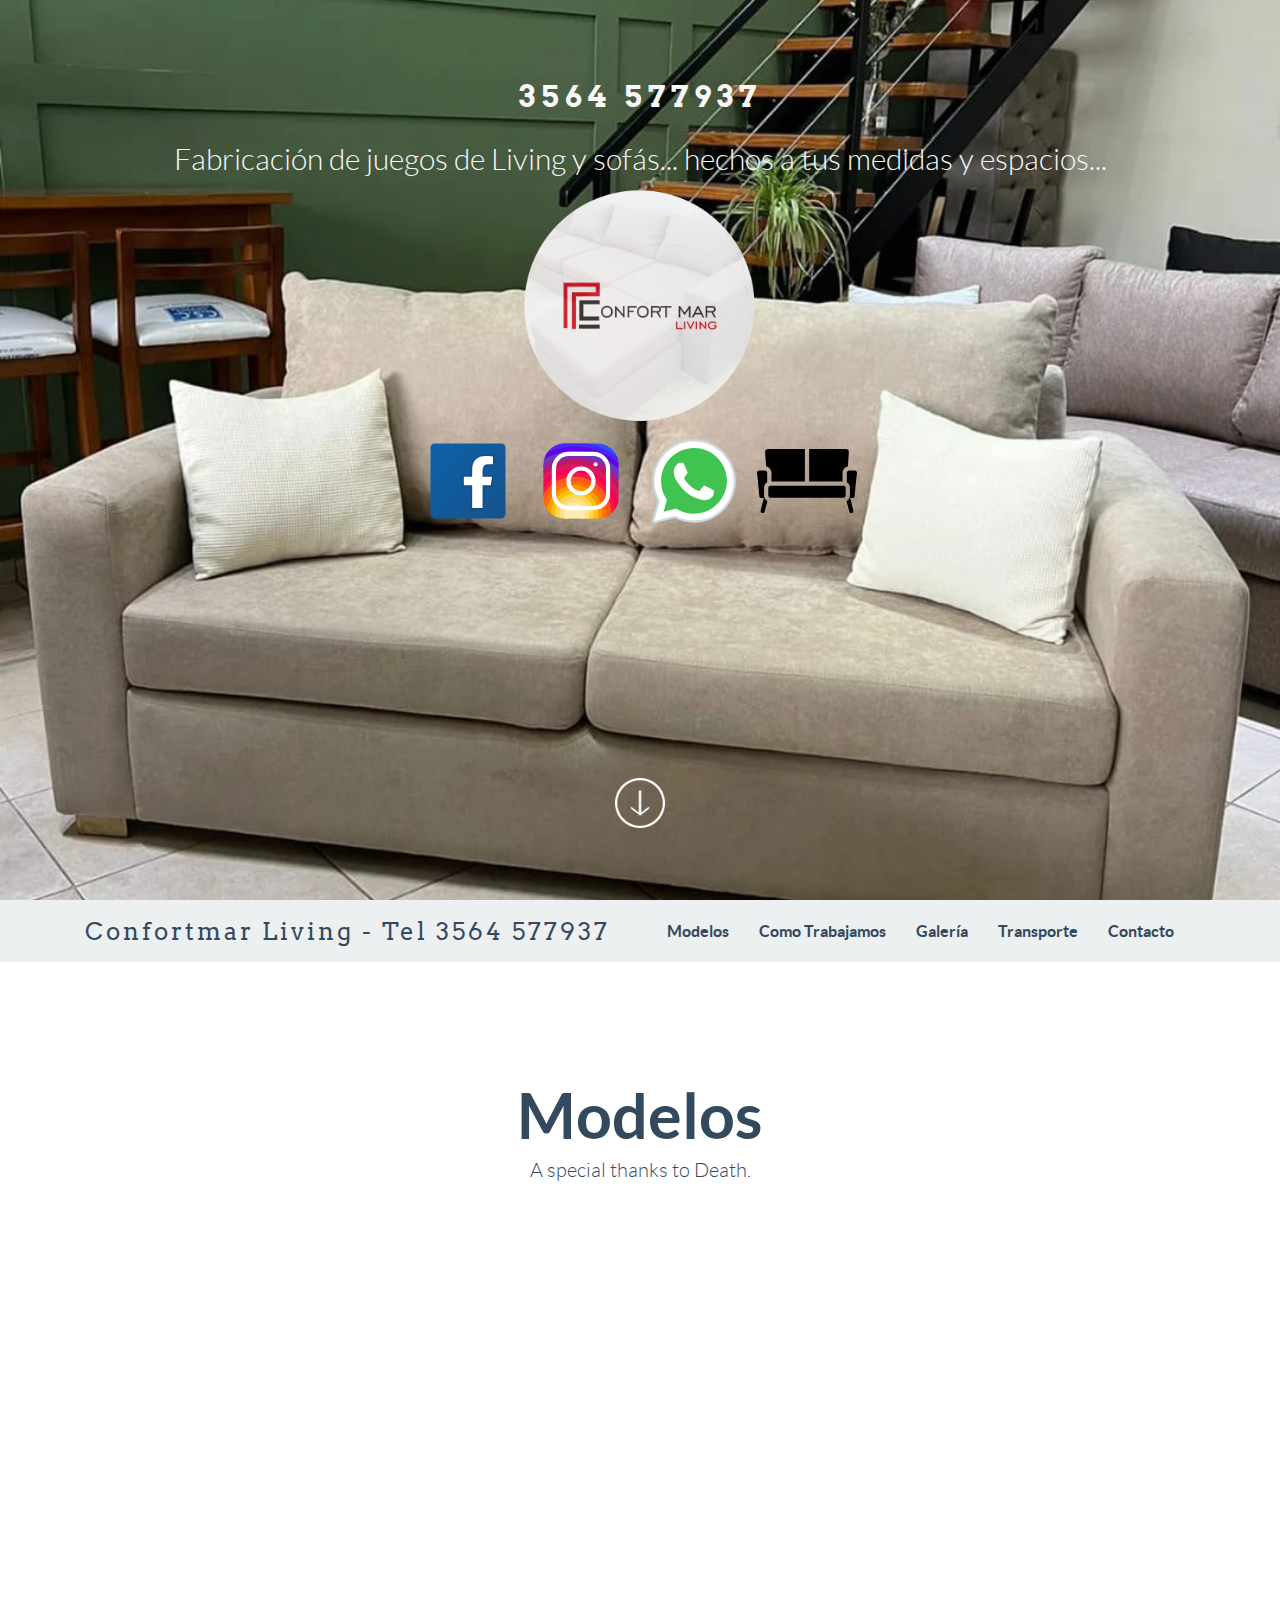
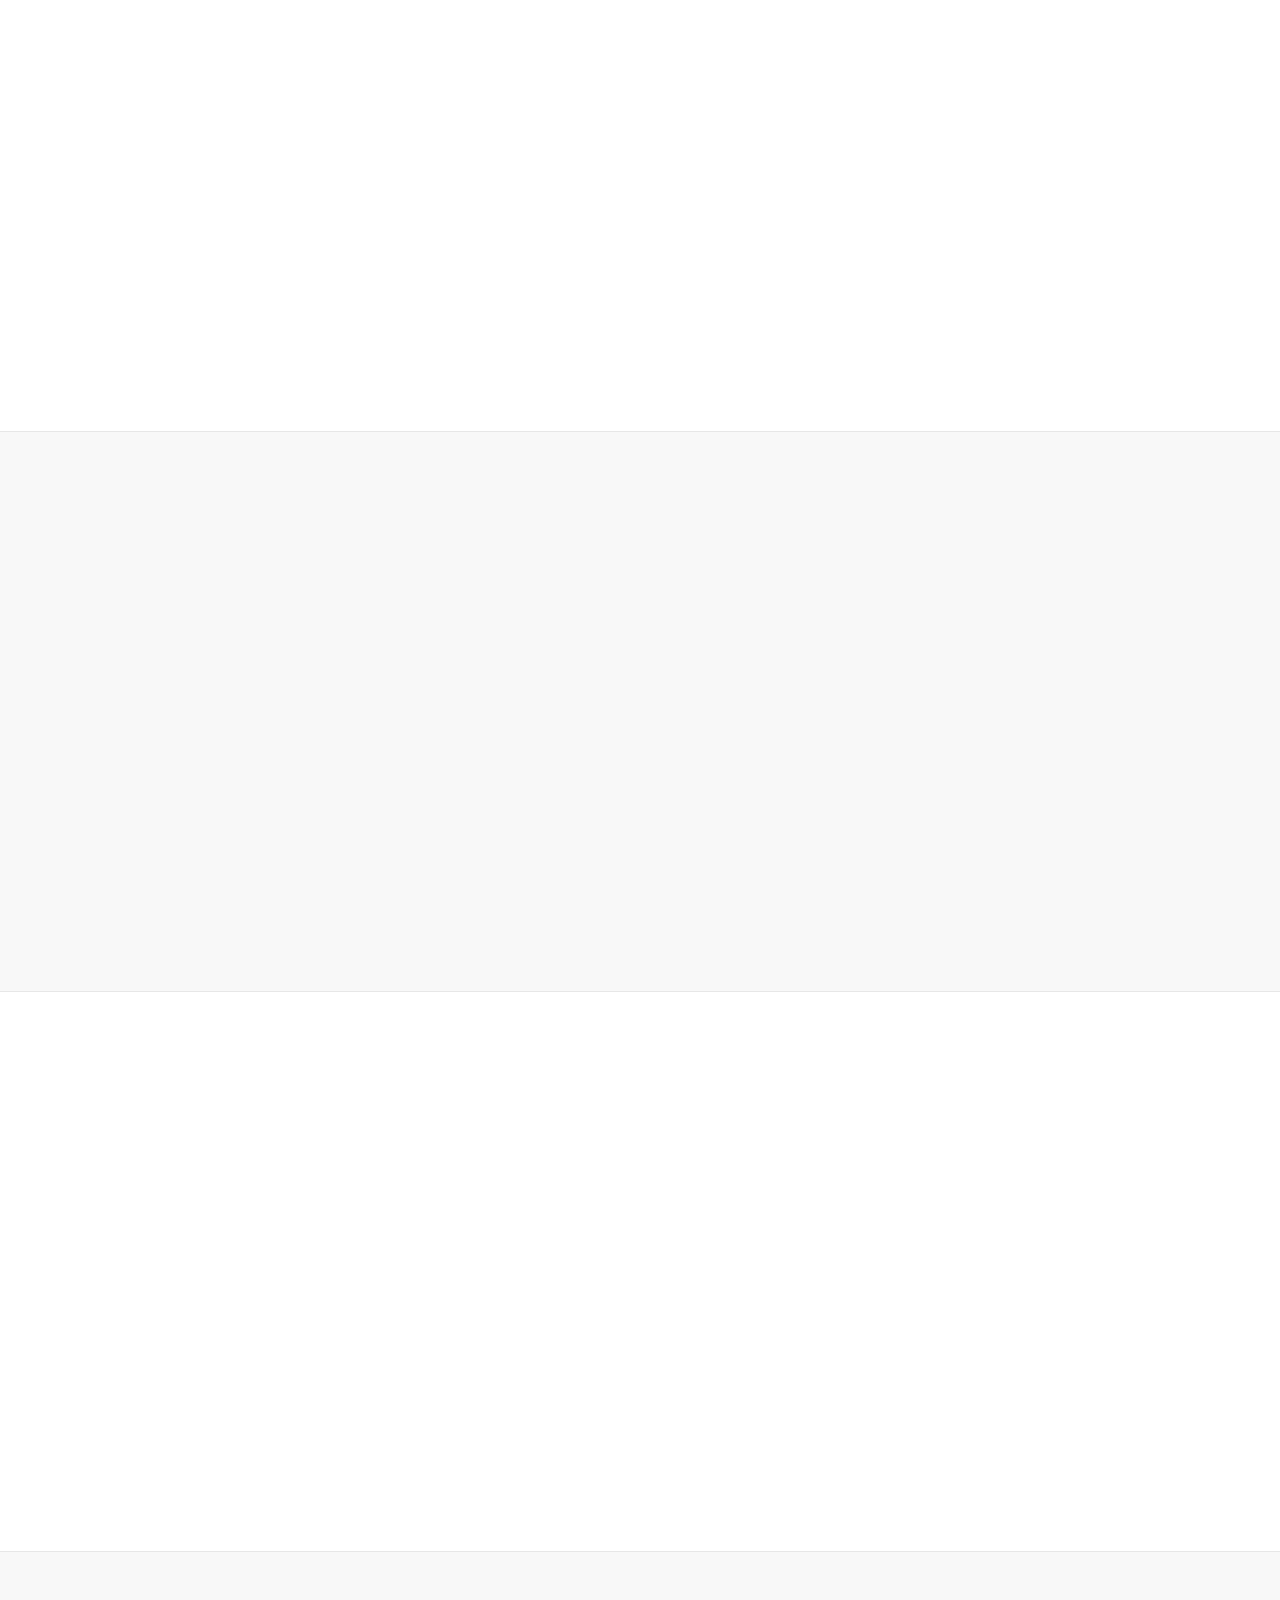
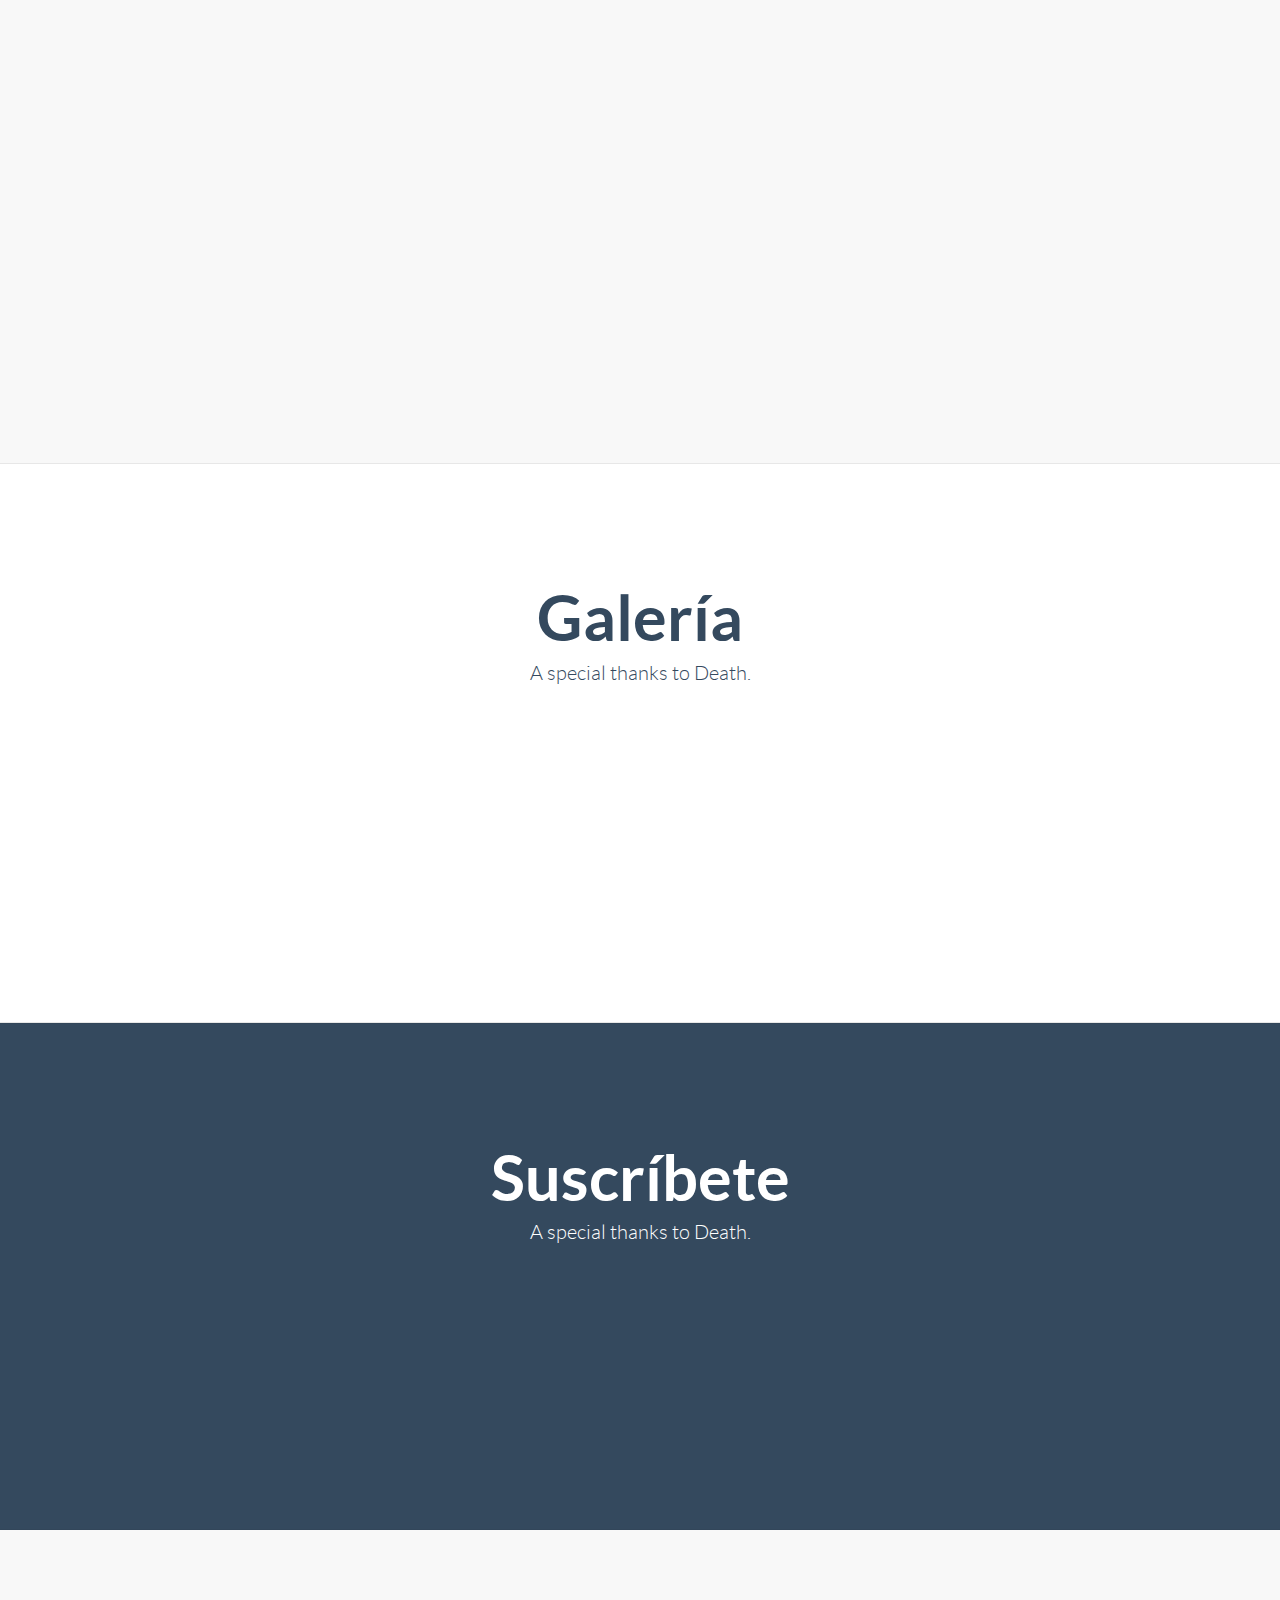
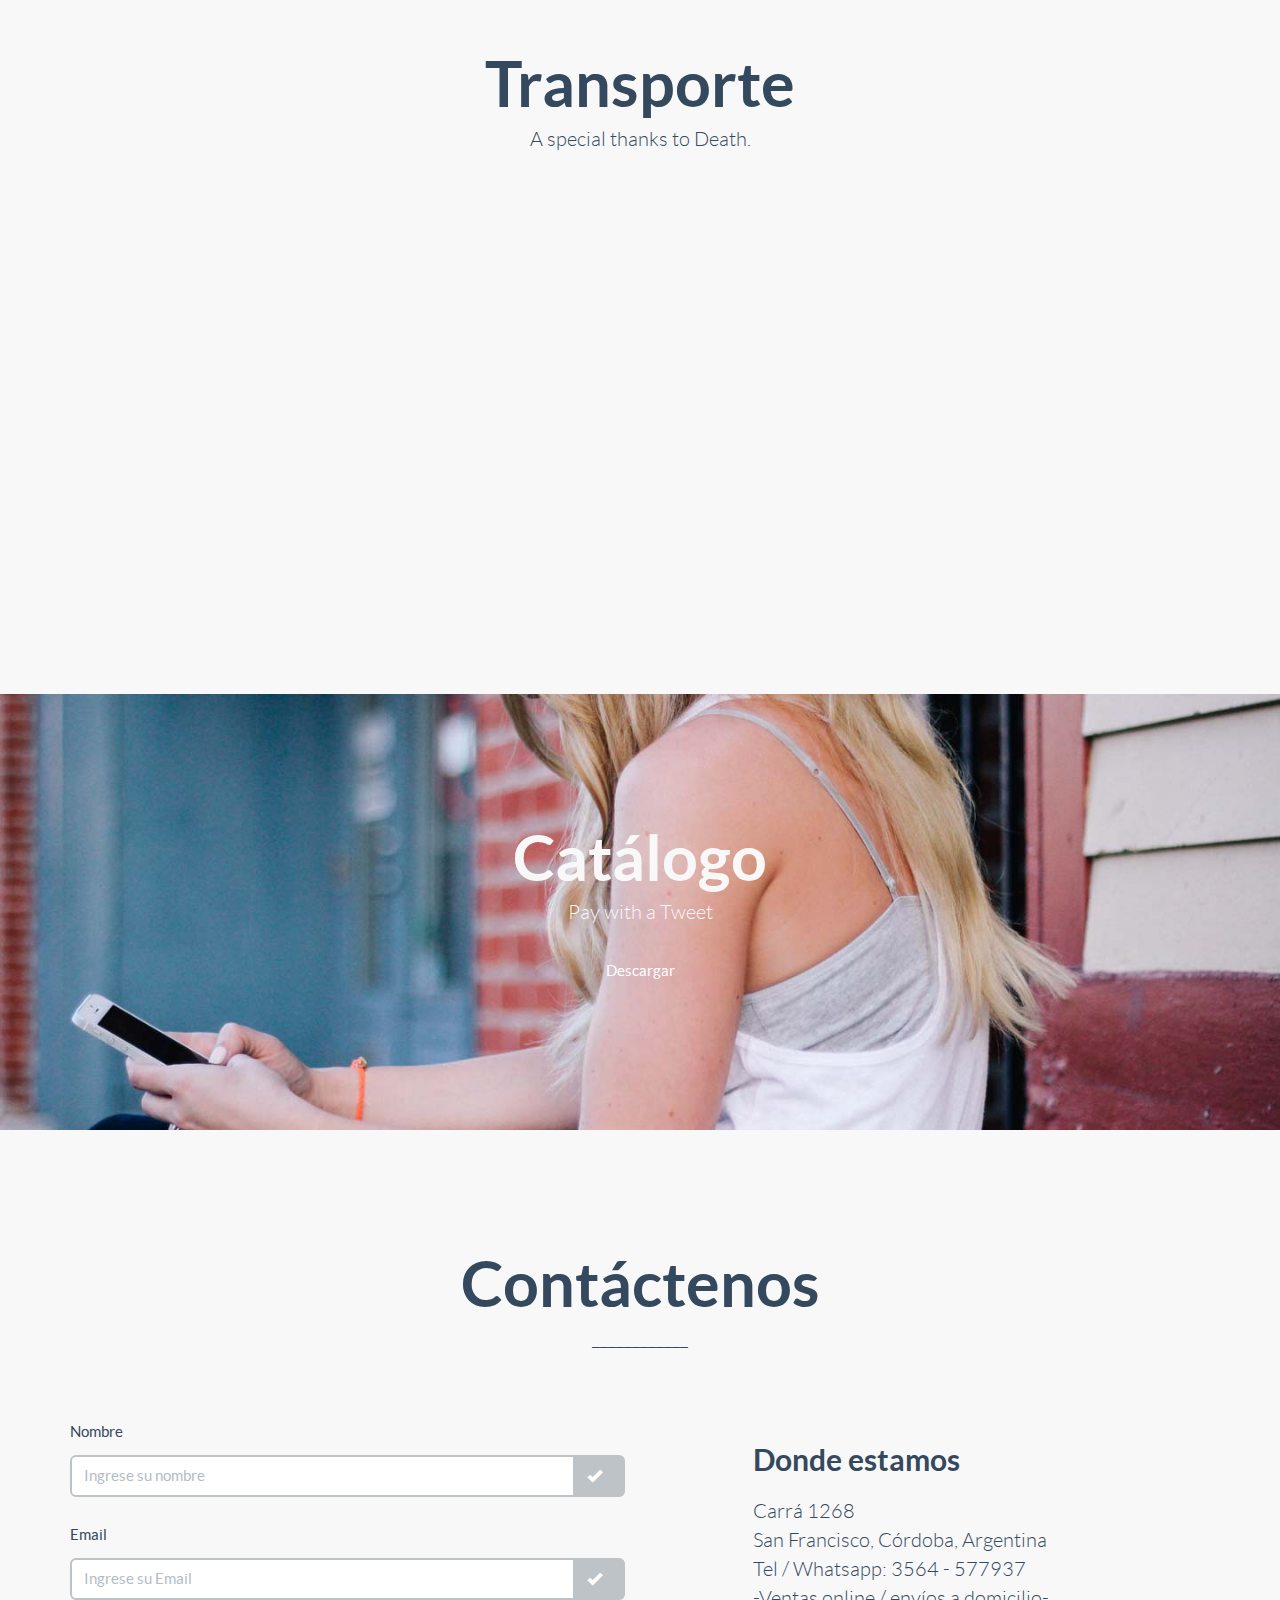
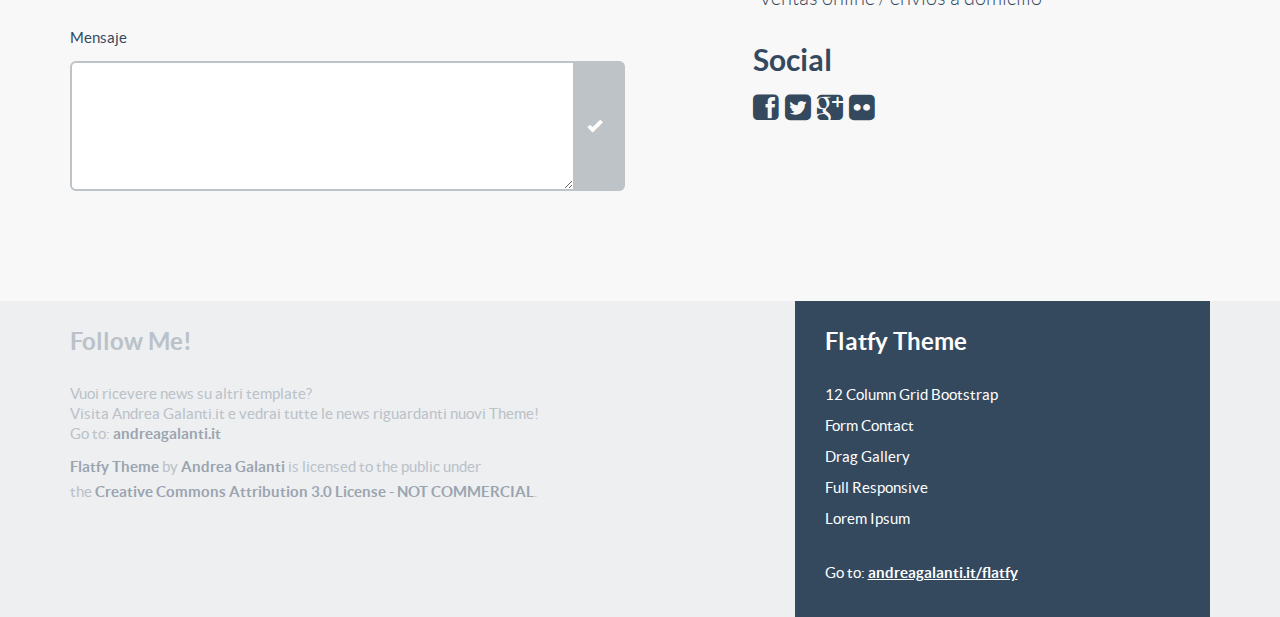
==== commit 48929466: ".." ====
--- a/index.html
+++ b/index.html
@@ -72,7 +72,7 @@
 
 			<img class="img-responsive " src="img/doge1.png" alt="">
 			<ul class="list-inline intro-social-buttons">
-				<li><a href="https://www.facebook.com/profile.php?id=100031453285455"
+				<li><a href="https://www.facebook.com/profile.php?id=100031453285455" target="_blank"
 						class="btn  btn-lg mybutton_cyano wow fadeIn" data-wow-delay="0.8s"><svg
 							xmlns="http://www.w3.org/2000/svg" x="0px" y="0px" width="100" height="100"
 							viewBox="0 0 48 48">
@@ -95,7 +95,7 @@
 							</path>
 						</svg></a>
 				</li>
-				<li><a href="https://www.instagram.com/confortmar/" class="btn  btn-lg mybutton_cyano wow fadeIn"
+				<li><a href="https://www.instagram.com/confortmar/" target="_blank" class="btn  btn-lg mybutton_cyano wow fadeIn"
 						data-wow-delay="0.8s"><svg xmlns="http://www.w3.org/2000/svg" x="0px" y="0px" width="100"
 							height="100" viewBox="0 0 48 48">
 							<path fill="#304ffe"
@@ -159,7 +159,7 @@
 							</g>
 						</svg></a>
 				</li>
-				<li><a href="https://wa.link/pelppv" class="btn  btn-lg mybutton_cyano wow fadeIn"
+				<li><a href="https://wa.link/pelppv" target="_blank" class="btn  btn-lg mybutton_cyano wow fadeIn"
 						data-wow-delay="0.8s"><svg xmlns="http://www.w3.org/2000/svg" x="0px" y="0px" width="100"
 							height="100" viewBox="0 0 48 48">
 							<path fill="#fff"
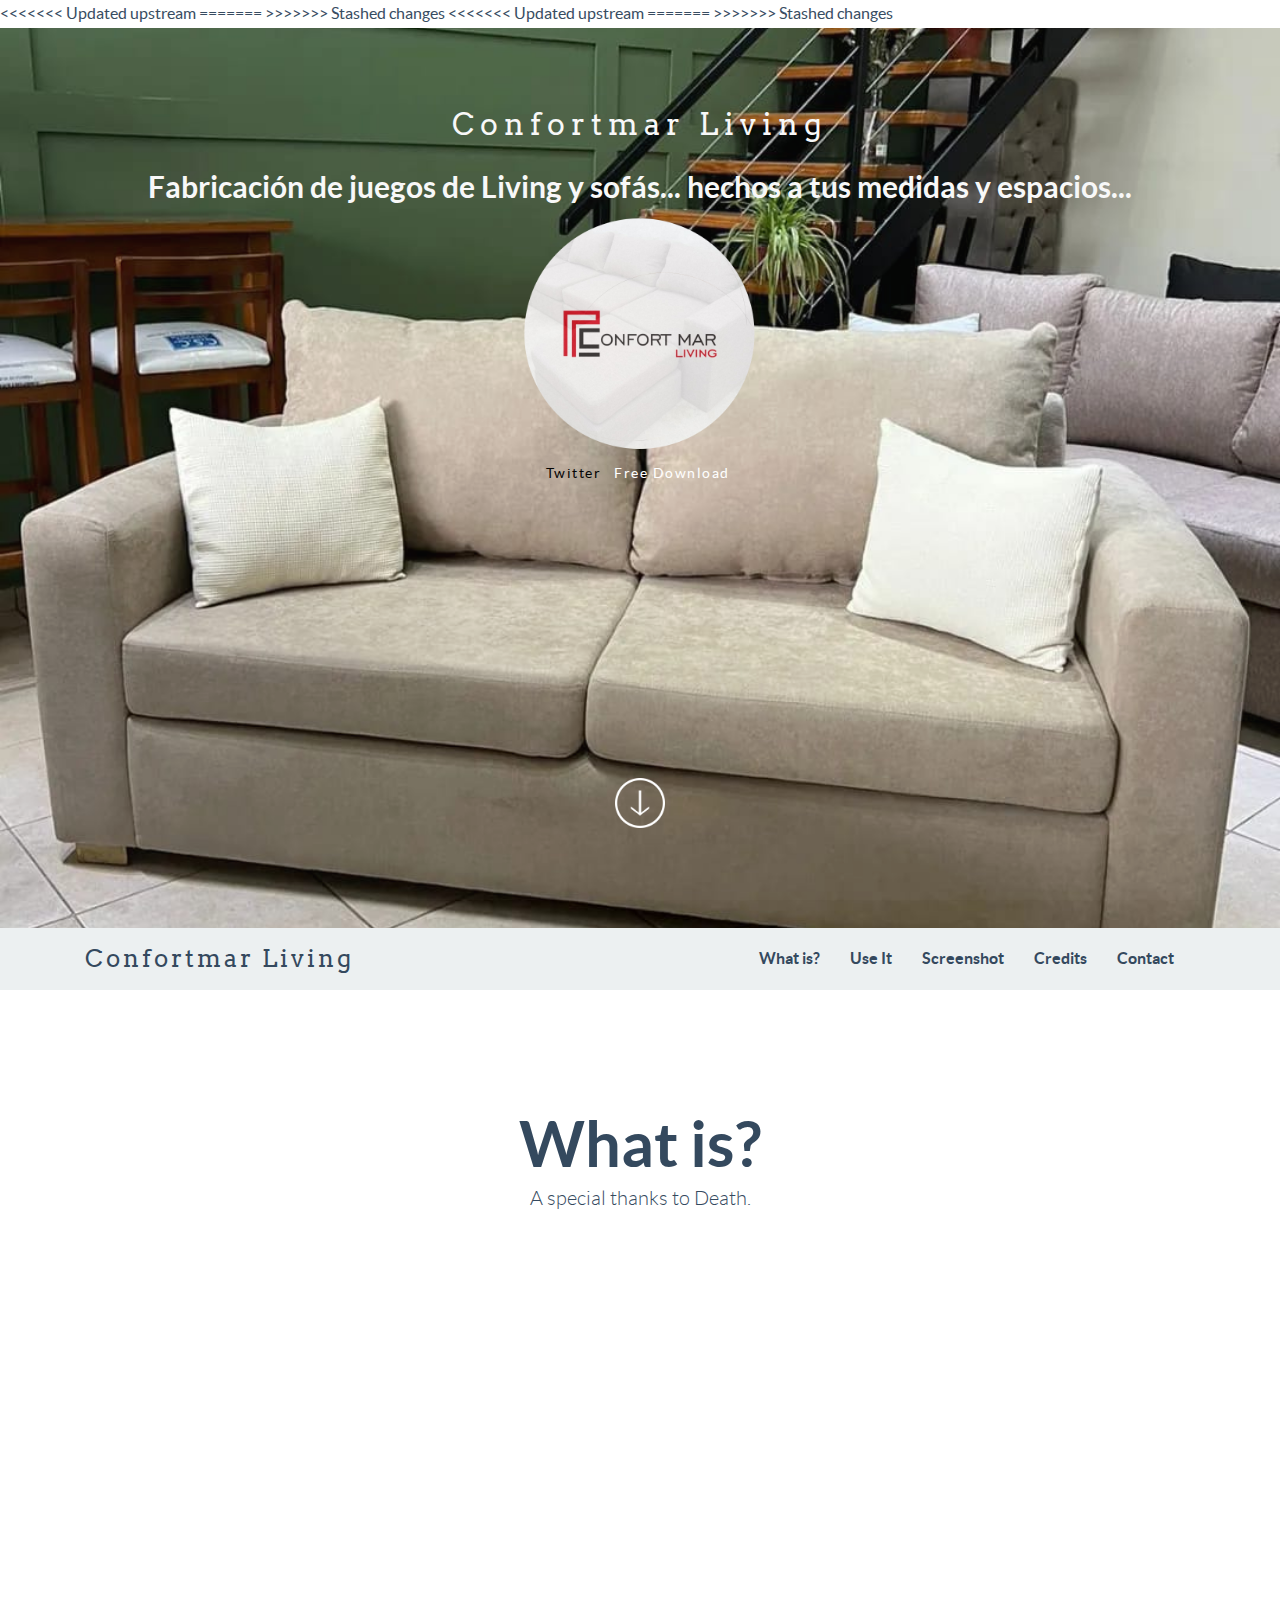
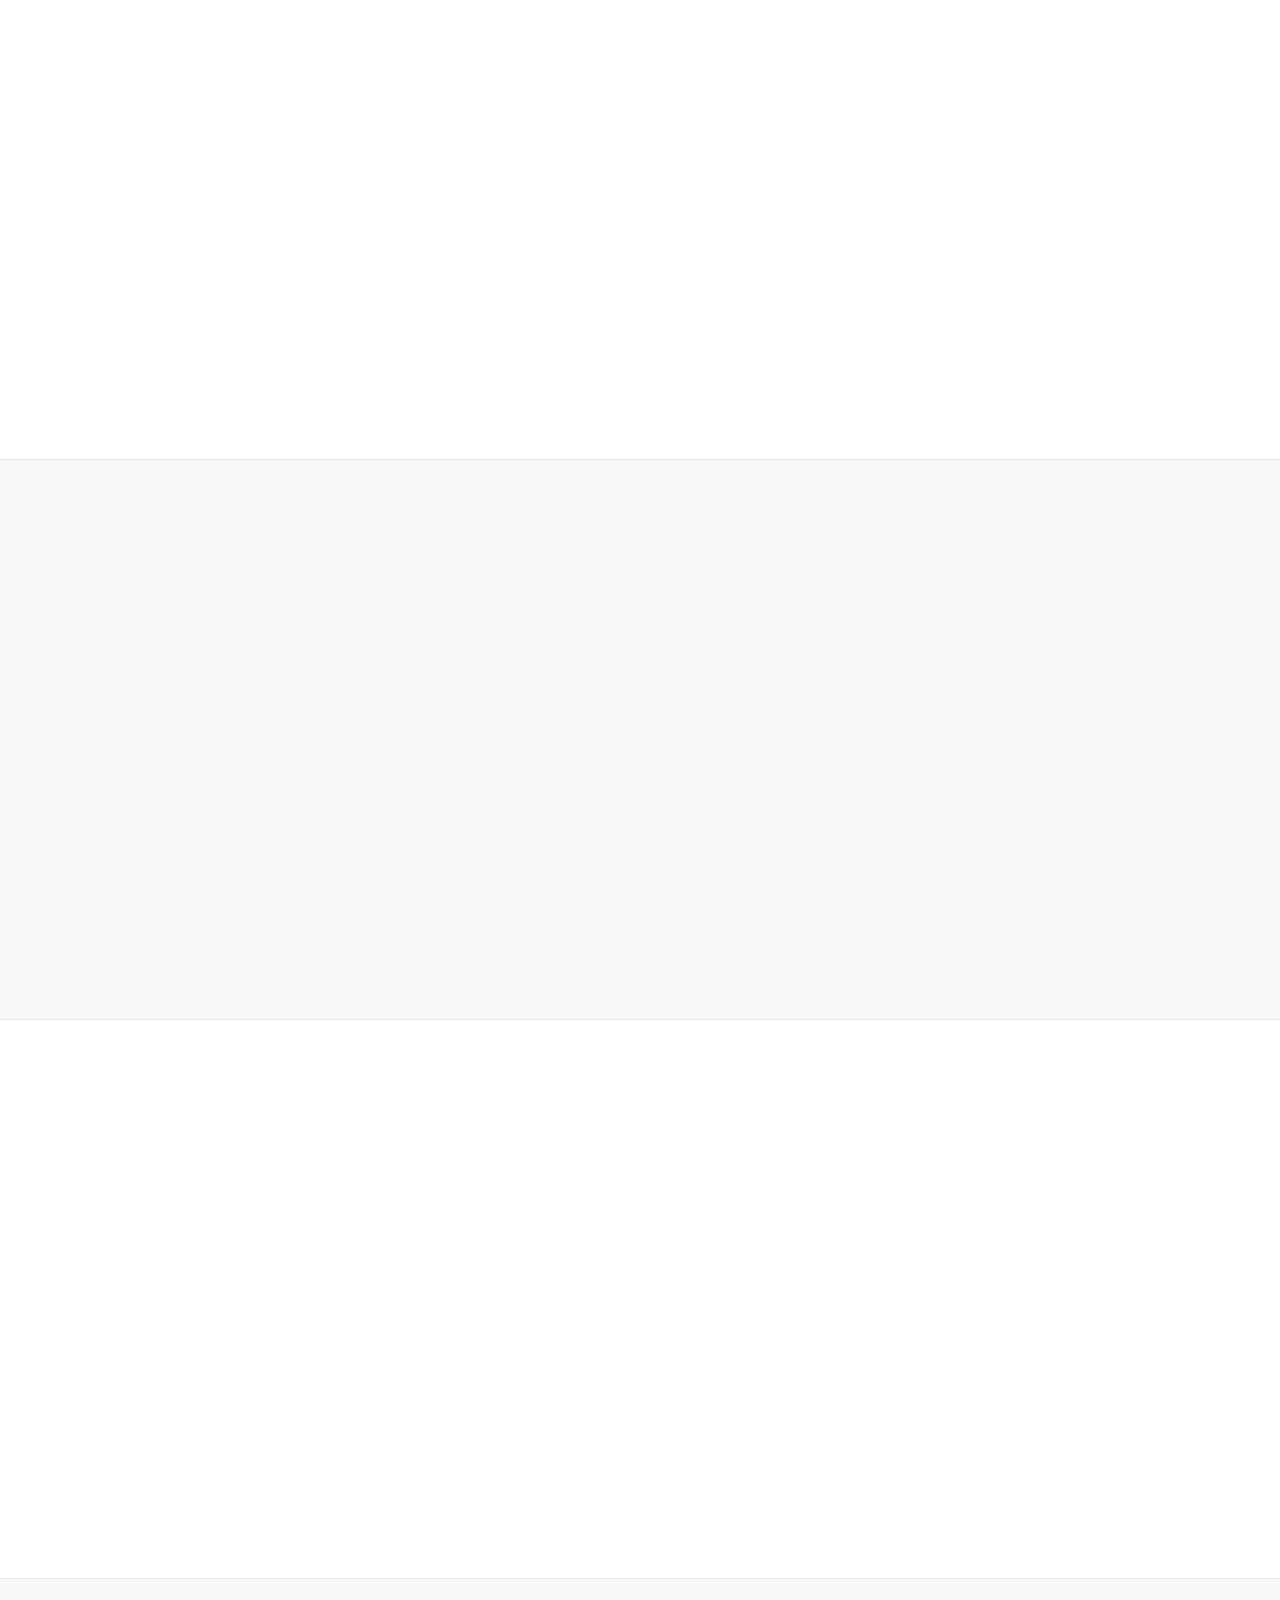
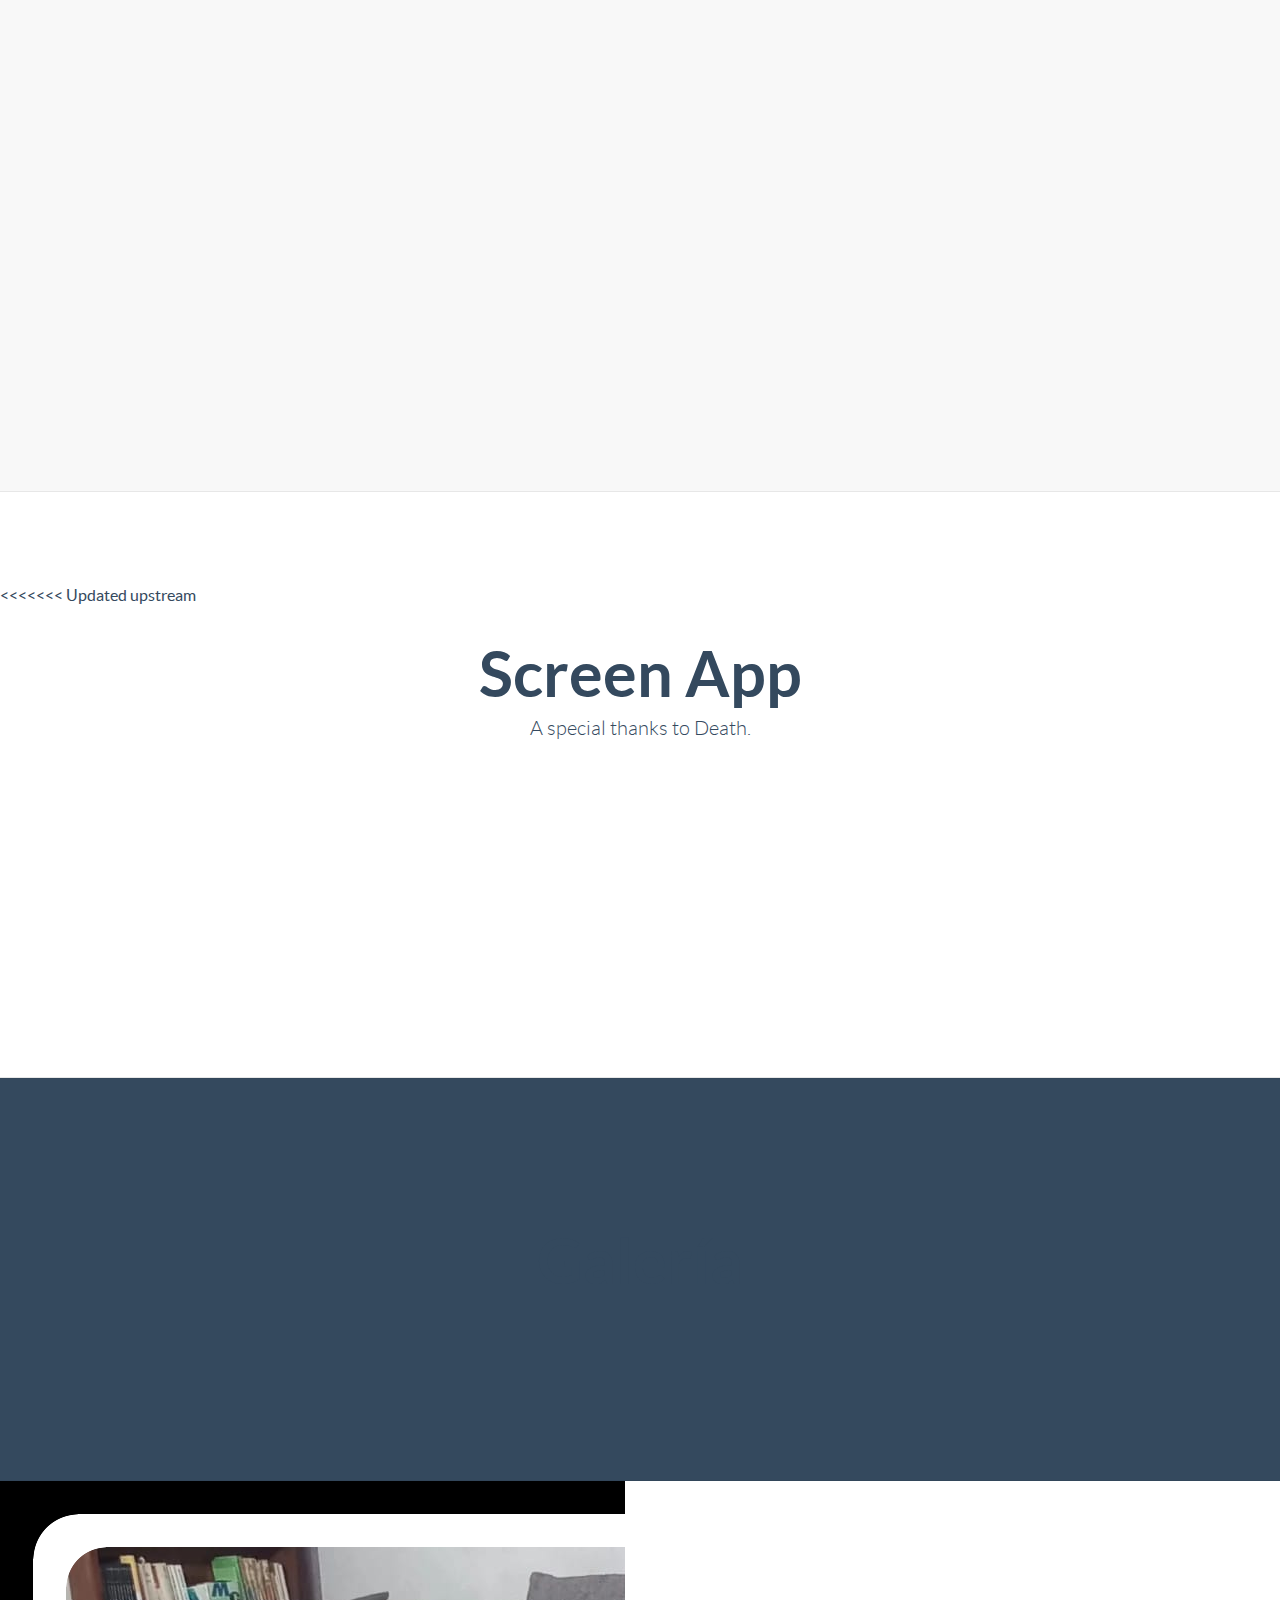
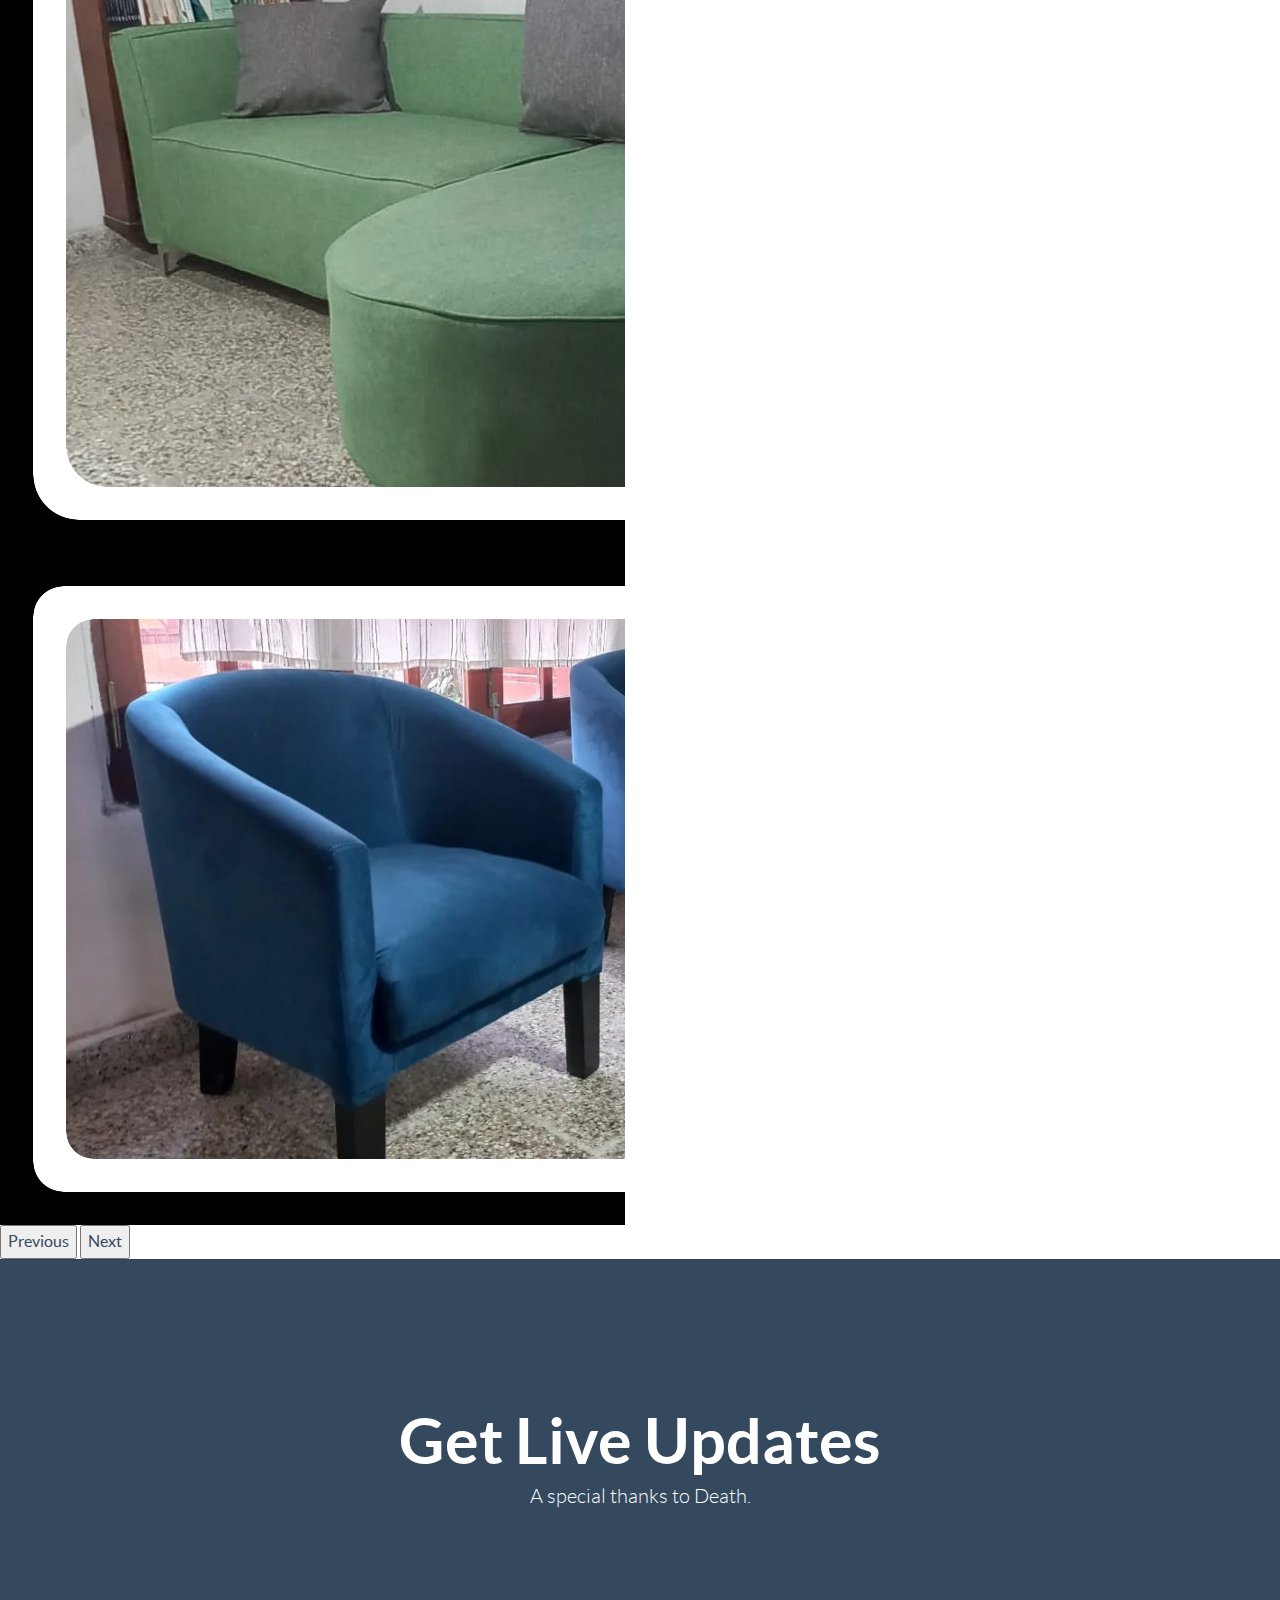
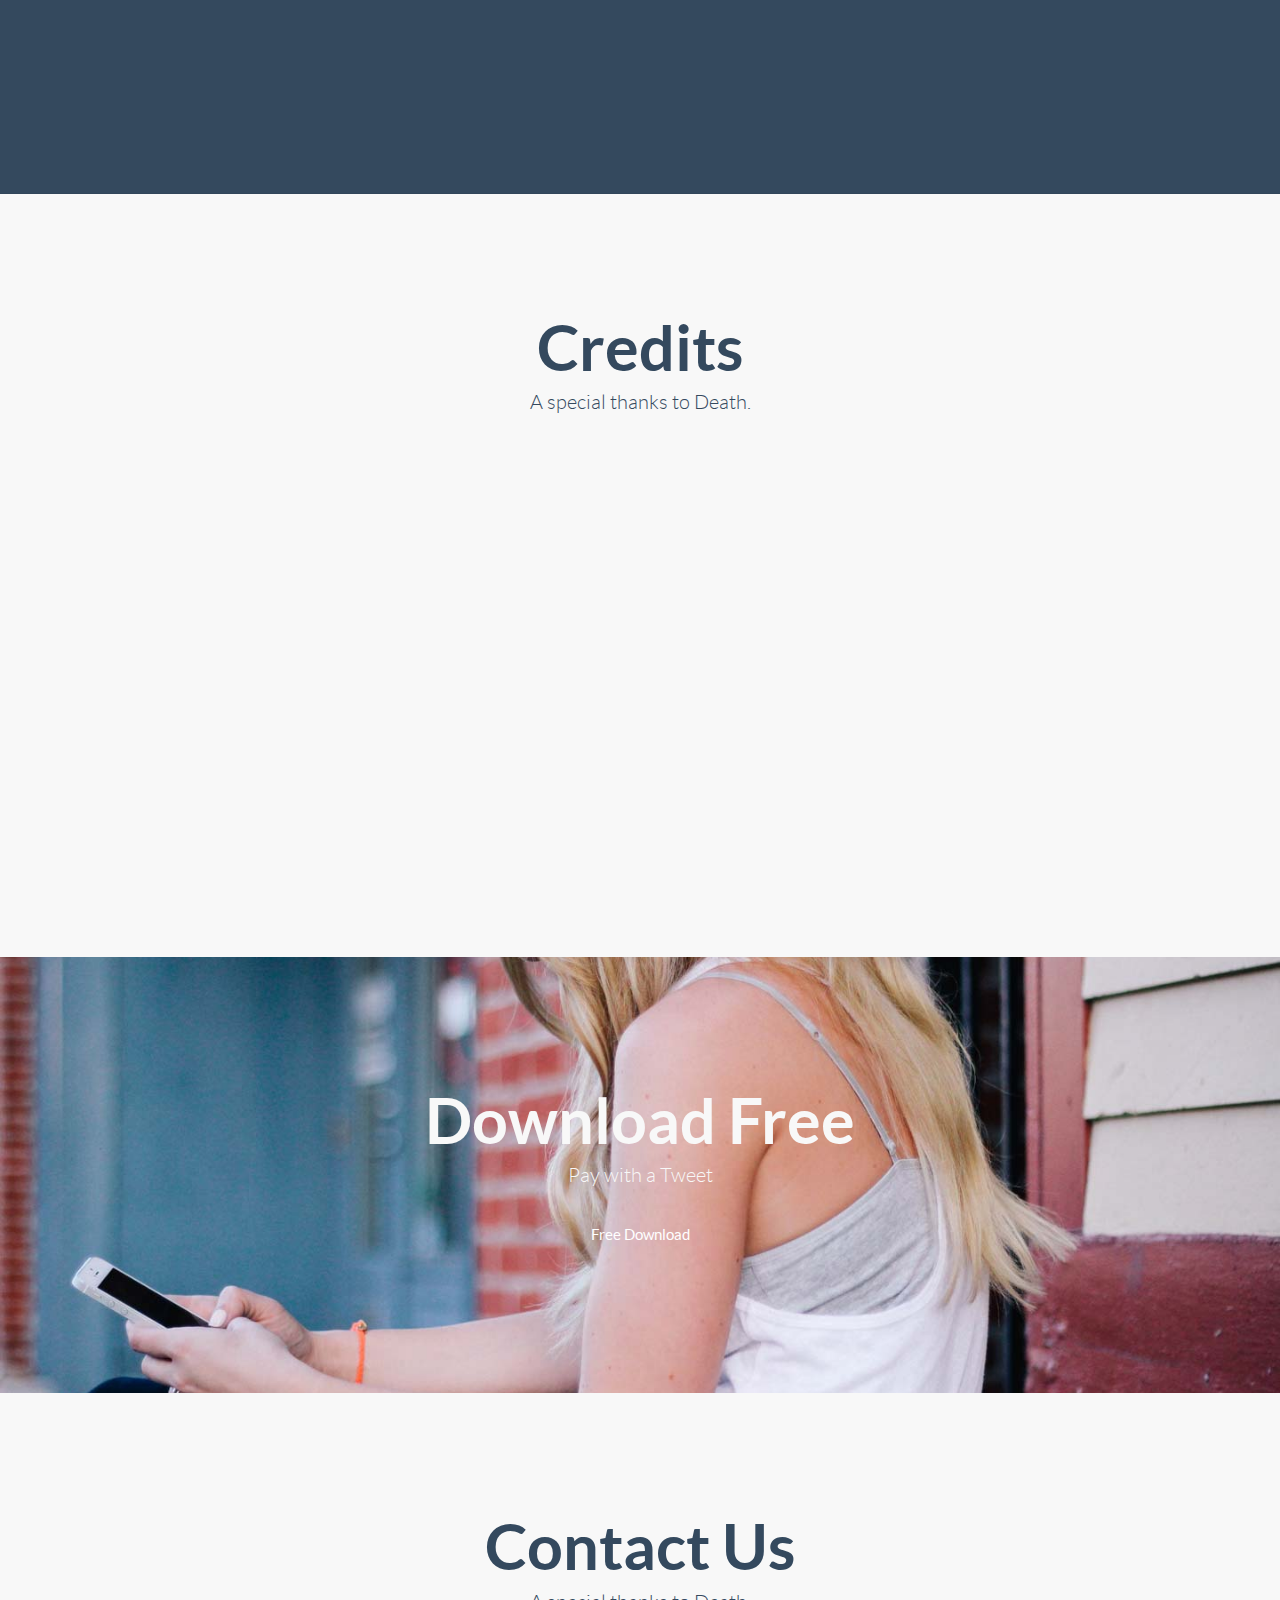
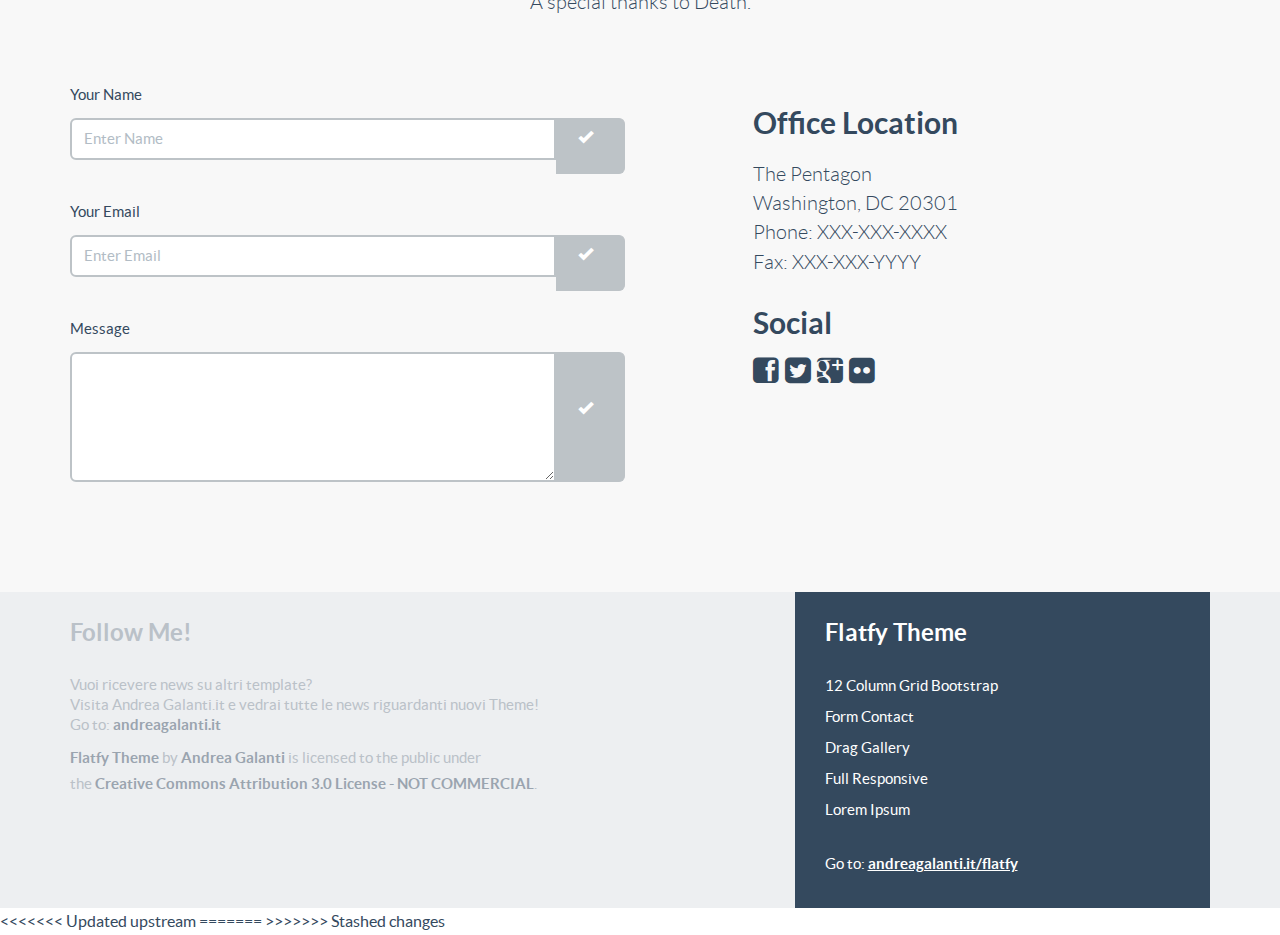
==== commit 5a80d04a: "newindex" ====
--- a/index.html
+++ b/index.html
@@ -1,23 +1,29 @@
-<!-- FlatFy Theme - Andrea Galanti /-->
+ <!-- FlatFy Theme - Andrea Galanti /-->
 <!doctype html>
 <!--[if lt IE 7]> <html class="no-js ie6 oldie" lang="en"> <![endif]-->
 <!--[if IE 7]>    <html class="no-js ie7 oldie" lang="en"> <![endif]-->
 <!--[if IE 8]>    <html class="no-js ie8 oldie" lang="en"> <![endif]-->
 <!--[if IE 9]>    <html class="no-js ie9" lang="en"> <![endif]-->
-<!--[if gt IE 9]><!-->
-<html> <!--<![endif]-->
-
+<!--[if gt IE 9]><!--> <html> <!--<![endif]-->
 <head>
-	<meta charset="utf-8">
-	<meta name="viewport"
-		content="width=device-width, user-scalable=no, initial-scale=1.0, minimum-scale=1.0, maximum-scale=1.0">
-	<meta name="description" content="Flatfy Free Flat and Responsive HTML5 Template ">
-	<meta name="author" content="">
-
-	<title>Confortmar Living</title>
-
+    <meta charset="utf-8">
+    <meta name="viewport" content="width=device-width, user-scalable=no, initial-scale=1.0, minimum-scale=1.0, maximum-scale=1.0">
+    <meta name="description" content="Flatfy Free Flat and Responsive HTML5 Template ">
+    <meta name="author" content="">
+
+    <title>Confortmar Living</title>
+
+<<<<<<< Updated upstream
+    <!-- Bootstrap core CSS -->
+    <link href="css/bootstrap.min.css" rel="stylesheet">
+ 
+    <!-- Custom Google Web Font -->
+    <link href="font-awesome/css/font-awesome.min.css" rel="stylesheet">
+    <link href='http://fonts.googleapis.com/css?family=Lato:100,300,400,700,900,100italic,300italic,400italic,700italic,900italic' rel='stylesheet' type='text/css'>
+=======
 	<link rel="icon" type="image/x-icon" href="img/doge1.ico">
-
+	
+	<link rel="stylesheet" href="https://cdn.jsdelivr.net/npm/bootstrap@3.4.1/dist/css/bootstrap.min.css" integrity="sha384-HSMxcRTRxnN+Bdg0JdbxYKrThecOKuH5zCYotlSAcp1+c8xmyTe9GYg1l9a69psu" crossorigin="anonymous">
 	<!-- Bootstrap core CSS -->
 	<link href="css/bootstrap.min.css" rel="stylesheet">
 
@@ -26,22 +32,29 @@
 	<link
 		href='http://fonts.googleapis.com/css?family=Lato:100,300,400,700,900,100italic,300italic,400italic,700italic,900italic'
 		rel='stylesheet' type='text/css'>
+>>>>>>> Stashed changes
 	<link href='http://fonts.googleapis.com/css?family=Arvo:400,700' rel='stylesheet' type='text/css'>
-
-	<!-- Custom CSS-->
-	<link href="css/general.css" rel="stylesheet">
-
-	<!-- Owl-Carousel -->
-	<link href="css/custom.css" rel="stylesheet">
+	
+    <!-- Custom CSS-->
+    <link href="css/general.css" rel="stylesheet">
+	
+	 <!-- Owl-Carousel -->
+    <link href="css/custom.css" rel="stylesheet">
 	<link href="css/owl.carousel.css" rel="stylesheet">
-	<link href="css/owl.theme.css" rel="stylesheet">
+    <link href="css/owl.theme.css" rel="stylesheet">
 	<link href="css/style.css" rel="stylesheet">
 	<link href="css/animate.css" rel="stylesheet">
-
+<<<<<<< Updated upstream
+	
+=======
+
+	
+
+>>>>>>> Stashed changes
 	<!-- Magnific Popup core CSS file -->
-	<link rel="stylesheet" href="css/magnific-popup.css">
-
-	<script src="js/modernizr-2.8.3.min.js"></script> <!-- Modernizr /-->
+	<link rel="stylesheet" href="css/magnific-popup.css"> 
+	
+	<script src="js/modernizr-2.8.3.min.js"></script>  <!-- Modernizr /-->
 	<!--[if IE 9]>
 		<script src="js/PIE_IE9.js"></script>
 	<![endif]-->
@@ -61,164 +74,30 @@
 	<div id="preloader">
 		<div id="status"></div>
 	</div>
-
+	
 	<!-- FullScreen -->
-	<div class="intro-header">
+    <div class="intro-header">
 		<div class="col-xs-12 text-center abcen1">
-
-			<h1 class="h1_home wow fadeIn" data-wow-delay="0.4s"><strong>3564 577937</strong></h1>
-			<h3 class="h3_home wow fadeIn" data-wow-delay="0.6s">Fabricación de juegos de Living y sofás... hechos a tus
-				medidas y espacios...</h3>
-
+			
+			<h1 class="h1_home wow fadeIn" data-wow-delay="0.4s">Confortmar Living</h1>
+			<h3 class="h3_home wow fadeIn" data-wow-delay="0.6s"><strong>Fabricación de juegos de Living y sofás... hechos a tus medidas y espacios...</strong></h3>
+			
 			<img class="img-responsive " src="img/doge1.png" alt="">
 			<ul class="list-inline intro-social-buttons">
-				<li><a href="https://www.facebook.com/profile.php?id=100031453285455" target="_blank"
-						class="btn  btn-lg mybutton_cyano wow fadeIn" data-wow-delay="0.8s"><svg
-							xmlns="http://www.w3.org/2000/svg" x="0px" y="0px" width="100" height="100"
-							viewBox="0 0 48 48">
-							<linearGradient id="awSgIinfw5_FS5MLHI~A9a_yGcWL8copNNQ_gr1" x1="6.228" x2="42.077"
-								y1="4.896" y2="43.432" gradientUnits="userSpaceOnUse">
-								<stop offset="0" stop-color="#0d61a9"></stop>
-								<stop offset="1" stop-color="#16528c"></stop>
-							</linearGradient>
-							<path fill="url(#awSgIinfw5_FS5MLHI~A9a_yGcWL8copNNQ_gr1)"
-								d="M42,40c0,1.105-0.895,2-2,2H8c-1.105,0-2-0.895-2-2V8c0-1.105,0.895-2,2-2h32	c1.105,0,2,0.895,2,2V40z">
-							</path>
-							<path
-								d="M25,38V27h-4v-6h4v-2.138c0-5.042,2.666-7.818,7.505-7.818c1.995,0,3.077,0.14,3.598,0.208	l0.858,0.111L37,12.224L37,17h-3.635C32.237,17,32,18.378,32,19.535V21h4.723l-0.928,6H32v11H25z"
-								opacity=".05"></path>
-							<path
-								d="M25.5,37.5v-11h-4v-5h4v-2.638c0-4.788,2.422-7.318,7.005-7.318c1.971,0,3.03,0.138,3.54,0.204	l0.436,0.057l0.02,0.442V16.5h-3.135c-1.623,0-1.865,1.901-1.865,3.035V21.5h4.64l-0.773,5H31.5v11H25.5z"
-								opacity=".07"></path>
-							<path fill="#fff"
-								d="M33.365,16H36v-3.754c-0.492-0.064-1.531-0.203-3.495-0.203c-4.101,0-6.505,2.08-6.505,6.819V22h-4v4	h4v11h5V26h3.938l0.618-4H31v-2.465C31,17.661,31.612,16,33.365,16z">
-							</path>
-						</svg></a>
+				<li><a href="https://twitter.com/galantiandrea" class="btn  btn-lg mybutton_cyano wow fadeIn" data-wow-delay="0.8s"><span class="network-name">Twitter</span></a>
 				</li>
-				<li><a href="https://www.instagram.com/confortmar/" target="_blank" class="btn  btn-lg mybutton_cyano wow fadeIn"
-						data-wow-delay="0.8s"><svg xmlns="http://www.w3.org/2000/svg" x="0px" y="0px" width="100"
-							height="100" viewBox="0 0 48 48">
-							<path fill="#304ffe"
-								d="M41.67,13.48c-0.4,0.26-0.97,0.5-1.21,0.77c-0.09,0.09-0.14,0.19-0.12,0.29v1.03l-0.3,1.01l-0.3,1l-0.33,1.1 l-0.68,2.25l-0.66,2.22l-0.5,1.67c0,0.26-0.01,0.52-0.03,0.77c-0.07,0.96-0.27,1.88-0.59,2.74c-0.19,0.53-0.42,1.04-0.7,1.52 c-0.1,0.19-0.22,0.38-0.34,0.56c-0.4,0.63-0.88,1.21-1.41,1.72c-0.41,0.41-0.86,0.79-1.35,1.11c0,0,0,0-0.01,0 c-0.08,0.07-0.17,0.13-0.27,0.18c-0.31,0.21-0.64,0.39-0.98,0.55c-0.23,0.12-0.46,0.22-0.7,0.31c-0.05,0.03-0.11,0.05-0.16,0.07 c-0.57,0.27-1.23,0.45-1.89,0.54c-0.04,0.01-0.07,0.01-0.11,0.02c-0.4,0.07-0.79,0.13-1.19,0.16c-0.18,0.02-0.37,0.03-0.55,0.03 l-0.71-0.04l-3.42-0.18c0-0.01-0.01,0-0.01,0l-1.72-0.09c-0.13,0-0.27,0-0.4-0.01c-0.54-0.02-1.06-0.08-1.58-0.19 c-0.01,0-0.01,0-0.01,0c-0.95-0.18-1.86-0.5-2.71-0.93c-0.47-0.24-0.93-0.51-1.36-0.82c-0.18-0.13-0.35-0.27-0.52-0.42 c-0.48-0.4-0.91-0.83-1.31-1.27c-0.06-0.06-0.11-0.12-0.16-0.18c-0.06-0.06-0.12-0.13-0.17-0.19c-0.38-0.48-0.7-0.97-0.96-1.49 c-0.24-0.46-0.43-0.95-0.58-1.49c-0.06-0.19-0.11-0.37-0.15-0.57c-0.01-0.01-0.02-0.03-0.02-0.05c-0.1-0.41-0.19-0.84-0.24-1.27 c-0.06-0.33-0.09-0.66-0.09-1c-0.02-0.13-0.02-0.27-0.02-0.4l1.91-2.95l1.87-2.88l0.85-1.31l0.77-1.18l0.26-0.41v-1.03 c0.02-0.23,0.03-0.47,0.02-0.69c-0.01-0.7-0.15-1.38-0.38-2.03c-0.22-0.69-0.53-1.34-0.85-1.94c-0.38-0.69-0.78-1.31-1.11-1.87 C14,7.4,13.66,6.73,13.75,6.26C14.47,6.09,15.23,6,16,6h16c4.18,0,7.78,2.6,9.27,6.26C41.43,12.65,41.57,13.06,41.67,13.48z">
-							</path>
-							<path fill="#4928f4"
-								d="M42,16v0.27l-1.38,0.8l-0.88,0.51l-0.97,0.56l-1.94,1.13l-1.9,1.1l-1.94,1.12l-0.77,0.45 c0,0.48-0.12,0.92-0.34,1.32c-0.31,0.58-0.83,1.06-1.49,1.47c-0.67,0.41-1.49,0.74-2.41,0.98c0,0,0-0.01-0.01,0 c-3.56,0.92-8.42,0.5-10.78-1.26c-0.66-0.49-1.12-1.09-1.32-1.78c-0.06-0.23-0.09-0.48-0.09-0.73v-7.19 c0.01-0.15-0.09-0.3-0.27-0.45c-0.54-0.43-1.81-0.84-3.23-1.25c-1.11-0.31-2.3-0.62-3.3-0.92c-0.79-0.24-1.46-0.48-1.86-0.71 c0.18-0.35,0.39-0.7,0.61-1.03c1.4-2.05,3.54-3.56,6.02-4.13C14.47,6.09,15.23,6,16,6h10.8c5.37,0.94,10.32,3.13,14.47,6.26 c0.16,0.39,0.3,0.8,0.4,1.22c0.18,0.66,0.29,1.34,0.32,2.05C42,15.68,42,15.84,42,16z">
-							</path>
-							<path fill="#6200ea"
-								d="M42,16v4.41l-0.22,0.68l-0.75,2.33l-0.78,2.4l-0.41,1.28l-0.38,1.19l-0.37,1.13l-0.36,1.12l-0.19,0.59 l-0.25,0.78c0,0.76-0.02,1.43-0.07,2c-0.01,0.06-0.02,0.12-0.02,0.18c-0.06,0.53-0.14,0.98-0.27,1.36 c-0.01,0.06-0.03,0.12-0.05,0.17c-0.26,0.72-0.65,1.18-1.23,1.48c-0.14,0.08-0.3,0.14-0.47,0.2c-0.53,0.18-1.2,0.27-2.02,0.32 c-0.6,0.04-1.29,0.05-2.07,0.05H31.4l-1.19-0.05L30,37.61l-2.17-0.09l-2.2-0.09l-7.25-0.3l-1.88-0.08h-0.26 c-0.78-0.01-1.45-0.06-2.03-0.14c-0.84-0.13-1.49-0.35-1.98-0.68c-0.7-0.45-1.11-1.11-1.35-2.03c-0.06-0.22-0.11-0.45-0.14-0.7 c-0.1-0.58-0.15-1.25-0.18-2c0-0.15,0-0.3-0.01-0.46c-0.01-0.01,0-0.01,0-0.01v-0.58c-0.01-0.29-0.01-0.59-0.01-0.9l0.05-1.61 l0.03-1.15l0.04-1.34v-0.19l0.07-2.46l0.07-2.46l0.07-2.31l0.06-2.27l0.02-0.6c0-0.31-1.05-0.49-2.22-0.64 c-0.93-0.12-1.95-0.23-2.56-0.37c0.05-0.23,0.1-0.46,0.16-0.68c0.18-0.72,0.45-1.4,0.79-2.05c0.18-0.35,0.39-0.7,0.61-1.03 c2.16-0.95,4.41-1.69,6.76-2.17c2.06-0.43,4.21-0.66,6.43-0.66c7.36,0,14.16,2.49,19.54,6.69c0.52,0.4,1.03,0.83,1.53,1.28 C42,15.68,42,15.84,42,16z">
-							</path>
-							<path fill="#673ab7"
-								d="M42,18.37v4.54l-0.55,1.06l-1.05,2.05l-0.56,1.08l-0.51,0.99l-0.22,0.43c0,0.31,0,0.61-0.02,0.9 c0,0.43-0.02,0.84-0.05,1.22c-0.04,0.45-0.1,0.86-0.16,1.24c-0.15,0.79-0.36,1.47-0.66,2.03c-0.04,0.07-0.08,0.14-0.12,0.2 c-0.11,0.18-0.24,0.35-0.38,0.51c-0.18,0.22-0.38,0.41-0.61,0.57c-0.34,0.26-0.74,0.47-1.2,0.63c-0.57,0.21-1.23,0.35-2.01,0.43 c-0.51,0.05-1.07,0.08-1.68,0.08l-0.42,0.02l-2.08,0.12h-0.01L27.5,36.6l-2.25,0.13l-3.1,0.18l-3.77,0.22l-0.55,0.03 c-0.51,0-0.99-0.03-1.45-0.09c-0.05-0.01-0.09-0.02-0.14-0.02c-0.68-0.11-1.3-0.29-1.86-0.54c-0.68-0.3-1.27-0.7-1.77-1.18 c-0.44-0.43-0.82-0.92-1.13-1.47c-0.07-0.13-0.14-0.25-0.2-0.39c-0.3-0.59-0.54-1.25-0.72-1.97c-0.03-0.12-0.06-0.25-0.08-0.38 c-0.06-0.23-0.11-0.47-0.14-0.72c-0.11-0.64-0.17-1.32-0.2-2.03v-0.01c-0.01-0.29-0.02-0.57-0.02-0.87l-0.49-1.17l-0.07-0.18 L9.5,25.99L8.75,24.2l-0.12-0.29l-0.72-1.73l-0.8-1.93c0,0,0,0-0.01,0L6.29,18.3L6,17.59V16c0-0.63,0.06-1.25,0.17-1.85 c0.05-0.23,0.1-0.46,0.16-0.68c0.85-0.49,1.74-0.94,2.65-1.34c2.08-0.93,4.31-1.62,6.62-2.04c1.72-0.31,3.51-0.48,5.32-0.48 c7.31,0,13.94,2.65,19.12,6.97c0.2,0.16,0.39,0.32,0.58,0.49C41.09,17.48,41.55,17.91,42,18.37z">
-							</path>
-							<path fill="#8e24aa"
-								d="M42,21.35v5.14l-0.57,1.19l-1.08,2.25l-0.01,0.03c0,0.43-0.02,0.82-0.05,1.17c-0.1,1.15-0.38,1.88-0.84,2.33 c-0.33,0.34-0.74,0.53-1.25,0.63c-0.03,0.01-0.07,0.01-0.1,0.02c-0.16,0.03-0.33,0.05-0.51,0.05c-0.62,0.06-1.35,0.02-2.19-0.04 c-0.09,0-0.19-0.01-0.29-0.02c-0.61-0.04-1.26-0.08-1.98-0.11c-0.39-0.01-0.8-0.02-1.22-0.02h-0.02l-1.01,0.08h-0.01l-2.27,0.16 l-2.59,0.2l-0.38,0.03l-3.03,0.22l-1.57,0.12l-1.55,0.11c-0.27,0-0.53,0-0.79-0.01c0,0-0.01-0.01-0.01,0 c-1.13-0.02-2.14-0.09-3.04-0.26c-0.83-0.14-1.56-0.36-2.18-0.69c-0.64-0.31-1.17-0.75-1.6-1.31c-0.41-0.55-0.71-1.24-0.9-2.07 c0-0.01,0-0.01,0-0.01c-0.14-0.67-0.22-1.45-0.22-2.33l-0.15-0.27L9.7,26.35l-0.13-0.22L9.5,25.99l-0.93-1.65l-0.46-0.83 l-0.58-1.03l-1-1.79L6,19.75v-3.68c0.88-0.58,1.79-1.09,2.73-1.55c1.14-0.58,2.32-1.07,3.55-1.47c1.34-0.44,2.74-0.79,4.17-1.02 c1.45-0.24,2.94-0.36,4.47-0.36c6.8,0,13.04,2.43,17.85,6.47c0.22,0.17,0.43,0.36,0.64,0.54c0.84,0.75,1.64,1.56,2.37,2.41 C41.86,21.18,41.94,21.26,42,21.35z">
-							</path>
-							<path fill="#c2185b"
-								d="M42,24.71v7.23c-0.24-0.14-0.57-0.31-0.98-0.49c-0.22-0.11-0.47-0.22-0.73-0.32 c-0.38-0.17-0.79-0.33-1.25-0.49c-0.1-0.04-0.2-0.07-0.31-0.1c-0.18-0.07-0.37-0.13-0.56-0.19c-0.59-0.18-1.24-0.35-1.92-0.5 c-0.26-0.05-0.53-0.1-0.8-0.14c-0.87-0.15-1.8-0.24-2.77-0.25c-0.08-0.01-0.17-0.01-0.25-0.01l-2.57,0.02l-3.5,0.02h-0.01 l-7.49,0.06c-2.38,0-3.84,0.57-4.72,0.8c0,0-0.01,0-0.01,0.01c-0.93,0.24-1.22,0.09-1.3-1.54c-0.02-0.45-0.03-1.03-0.03-1.74 l-0.56-0.43l-0.98-0.74l-0.6-0.46l-0.12-0.09L8.88,24.1l-0.25-0.19l-0.52-0.4l-0.96-0.72L6,21.91v-3.4 c0.1-0.08,0.19-0.15,0.29-0.21c1.45-1,3-1.85,4.64-2.54c1.46-0.62,3-1.11,4.58-1.46c0.43-0.09,0.87-0.18,1.32-0.24 c1.33-0.23,2.7-0.34,4.09-0.34c6.01,0,11.53,2.09,15.91,5.55c0.66,0.52,1.3,1.07,1.9,1.66c0.82,0.78,1.59,1.61,2.3,2.49 c0.14,0.18,0.28,0.36,0.42,0.55C41.64,24.21,41.82,24.46,42,24.71z">
-							</path>
-							<path fill="#d81b60"
-								d="M42,28.72V32c0,0.65-0.06,1.29-0.18,1.91c-0.18,0.92-0.49,1.8-0.91,2.62c-0.22,0.05-0.47,0.05-0.75,0.01 c-0.63-0.11-1.37-0.44-2.17-0.87c-0.04-0.01-0.08-0.03-0.11-0.05c-0.25-0.13-0.51-0.27-0.77-0.43c-0.53-0.29-1.09-0.61-1.65-0.91 c-0.12-0.06-0.24-0.12-0.35-0.18c-0.64-0.33-1.3-0.63-1.96-0.86c0,0,0,0-0.01,0c-0.14-0.05-0.29-0.1-0.44-0.14 c-0.57-0.16-1.15-0.26-1.71-0.26l-1.1-0.32l-4.87-1.41c0,0,0,0-0.01,0l-2.99-0.87h-0.01l-1.3-0.38c-3.76,0-6.07,1.6-7.19,0.99 c-0.44-0.23-0.7-0.81-0.79-1.95c-0.03-0.32-0.04-0.68-0.04-1.1l-1.17-0.57l-0.05-0.02h-0.01l-0.84-0.42L9.7,26.35l-0.07-0.03 l-0.17-0.09L7.5,25.28L6,24.55v-3.43c0.17-0.15,0.35-0.29,0.53-0.43c0.19-0.15,0.38-0.29,0.57-0.44c0.01,0,0.01,0,0.01,0 c1.18-0.85,2.43-1.6,3.76-2.22c1.55-0.74,3.2-1.31,4.91-1.68c0.25-0.06,0.51-0.12,0.77-0.16c1.42-0.27,2.88-0.41,4.37-0.41 c5.27,0,10.11,1.71,14.01,4.59c1.13,0.84,2.18,1.77,3.14,2.78c0.79,0.83,1.52,1.73,2.18,2.67c0.05,0.07,0.1,0.14,0.15,0.2 c0.37,0.54,0.71,1.09,1.03,1.66C41.64,28.02,41.82,28.37,42,28.72z">
-							</path>
-							<path fill="#f50057"
-								d="M41.82,33.91c-0.18,0.92-0.49,1.8-0.91,2.62c-0.19,0.37-0.4,0.72-0.63,1.06c-0.14,0.21-0.29,0.41-0.44,0.6 c-0.36-0.14-0.89-0.34-1.54-0.56c0,0,0,0,0-0.01c-0.49-0.17-1.05-0.35-1.65-0.52c-0.17-0.05-0.34-0.1-0.52-0.15 c-0.71-0.19-1.45-0.36-2.17-0.46c-0.6-0.1-1.19-0.16-1.74-0.16l-0.46-0.13h-0.01l-2.42-0.7l-1.49-0.43l-1.66-0.48h-0.01l-0.54-0.15 l-6.53-1.88l-1.88-0.54l-1.4-0.33l-2.28-0.54l-0.28-0.07c0,0,0,0-0.01,0l-2.29-0.53c0-0.01,0-0.01,0-0.01l-0.41-0.09l-0.21-0.05 l-1.67-0.39l-0.19-0.05l-1.42-1.17L6,27.9v-4.08c0.37-0.36,0.75-0.7,1.15-1.03c0.12-0.11,0.25-0.21,0.38-0.31 c0.12-0.1,0.25-0.2,0.38-0.3c0.91-0.69,1.87-1.31,2.89-1.84c1.3-0.7,2.68-1.26,4.13-1.66c0.28-0.09,0.56-0.17,0.85-0.23 c1.64-0.41,3.36-0.62,5.14-0.62c4.47,0,8.63,1.35,12.07,3.66c1.71,1.15,3.25,2.53,4.55,4.1c0.66,0.79,1.26,1.62,1.79,2.5 c0.05,0.07,0.09,0.13,0.13,0.2c0.32,0.53,0.62,1.08,0.89,1.64c0.25,0.5,0.47,1,0.67,1.52C41.34,32.25,41.6,33.07,41.82,33.91z">
-							</path>
-							<path fill="#ff1744"
-								d="M40.28,37.59c-0.14,0.21-0.29,0.41-0.44,0.6c-0.44,0.55-0.92,1.05-1.46,1.49c-0.47,0.39-0.97,0.74-1.5,1.04 c-0.2-0.05-0.4-0.11-0.61-0.19c-0.66-0.23-1.35-0.61-1.99-1.01c-0.96-0.61-1.79-1.27-2.16-1.57c-0.14-0.12-0.21-0.18-0.21-0.18 l-1.7-0.15L30,37.6l-2.2-0.19l-2.28-0.2l-3.37-0.3l-5.34-0.47l-0.02-0.01l-1.88-0.91l-1.9-0.92l-1.53-0.74l-0.33-0.16l-0.41-0.2 l-1.42-0.69L7.43,31.9l-0.59-0.29L6,31.35v-4.47c0.47-0.56,0.97-1.09,1.5-1.6c0.34-0.32,0.7-0.64,1.07-0.94 c0.06-0.05,0.12-0.1,0.18-0.14c0.04-0.05,0.09-0.08,0.13-0.1c0.59-0.48,1.21-0.91,1.85-1.3c0.74-0.47,1.52-0.89,2.33-1.24 c0.87-0.39,1.78-0.72,2.72-0.97c1.63-0.46,3.36-0.7,5.14-0.7c4.08,0,7.85,1.24,10.96,3.37c1.99,1.36,3.71,3.08,5.07,5.07 c0.45,0.64,0.85,1.32,1.22,2.02c0.13,0.26,0.26,0.52,0.37,0.78c0.12,0.25,0.23,0.5,0.34,0.75c0.21,0.52,0.4,1.04,0.57,1.58 c0.32,1,0.56,2.02,0.71,3.08C40.21,36.89,40.25,37.24,40.28,37.59z">
-							</path>
-							<path fill="#ff5722"
-								d="M38.39,39.42c0,0.08,0,0.17-0.01,0.26c-0.47,0.39-0.97,0.74-1.5,1.04c-0.22,0.12-0.44,0.24-0.67,0.34 c-0.23,0.11-0.46,0.21-0.7,0.3c-0.34-0.18-0.8-0.4-1.29-0.61c-0.69-0.31-1.44-0.59-2.02-0.68c-0.14-0.03-0.27-0.04-0.39-0.04 l-1.64-0.21h-0.02l-2.04-0.27l-2.06-0.27l-0.96-0.12l-7.56-0.98c-0.49,0-1.01-0.03-1.55-0.1c-0.66-0.06-1.35-0.16-2.04-0.3 c-0.68-0.12-1.37-0.28-2.03-0.45c-0.69-0.16-1.37-0.35-2-0.53c-0.73-0.22-1.41-0.43-1.98-0.62c-0.47-0.15-0.87-0.29-1.18-0.4 c-0.18-0.43-0.33-0.88-0.44-1.34C6.1,33.66,6,32.84,6,32v-1.67c0.32-0.53,0.67-1.05,1.06-1.54c0.71-0.94,1.52-1.8,2.4-2.56 c0.03-0.04,0.07-0.07,0.1-0.09l0.01-0.01c0.31-0.28,0.63-0.53,0.97-0.77c0.04-0.04,0.08-0.07,0.12-0.1 c0.16-0.12,0.33-0.24,0.51-0.35c1.43-0.97,3.01-1.73,4.7-2.24c1.6-0.48,3.29-0.73,5.05-0.73c3.49,0,6.75,1.03,9.47,2.79 c2.01,1.29,3.74,2.99,5.06,4.98c0.16,0.23,0.31,0.46,0.46,0.7c0.69,1.17,1.26,2.43,1.68,3.75c0.05,0.15,0.09,0.3,0.13,0.46 c0.08,0.27,0.15,0.55,0.21,0.83c0.02,0.07,0.04,0.14,0.06,0.22c0.14,0.63,0.24,1.29,0.31,1.95c0,0.01,0,0.01,0,0.01 C38.36,38.22,38.39,38.82,38.39,39.42z">
-							</path>
-							<path fill="#ff6f00"
-								d="M36.33,39.42c0,0.35-0.02,0.73-0.06,1.11c-0.02,0.18-0.04,0.36-0.06,0.53c-0.23,0.11-0.46,0.21-0.7,0.3 c-0.45,0.17-0.91,0.31-1.38,0.41c-0.32,0.07-0.65,0.13-0.98,0.16h-0.01c-0.31-0.19-0.67-0.42-1.04-0.68 c-0.67-0.47-1.37-1-1.93-1.43c-0.01-0.01-0.01-0.01-0.02-0.02c-0.59-0.45-1.01-0.79-1.01-0.79l-1.06,0.04l-2.04,0.07l-0.95,0.04 l-3.82,0.14l-3.23,0.12c-0.21,0.01-0.46,0.01-0.77,0h-0.01c-0.42-0.01-0.92-0.04-1.47-0.09c-0.64-0.05-1.34-0.11-2.05-0.18 c-0.69-0.08-1.39-0.16-2.06-0.24c-0.74-0.08-1.44-0.17-2.04-0.25c-0.47-0.06-0.88-0.11-1.21-0.15c-0.28-0.32-0.53-0.65-0.77-1.01 c-0.36-0.54-0.67-1.11-0.91-1.72c-0.18-0.43-0.33-0.88-0.44-1.34c0.29-0.89,0.67-1.73,1.12-2.54c0.36-0.66,0.78-1.29,1.24-1.89 c0.45-0.59,0.94-1.14,1.47-1.64v-0.01c0.15-0.15,0.3-0.29,0.45-0.42c0.28-0.26,0.57-0.5,0.87-0.73h0.01 c0.01-0.02,0.02-0.02,0.03-0.03c0.24-0.19,0.49-0.36,0.74-0.53c1.48-1.01,3.15-1.76,4.95-2.2c1.19-0.29,2.44-0.45,3.73-0.45 c2.54,0,4.94,0.61,7.05,1.71h0.01c1.81,0.93,3.41,2.21,4.7,3.75c0.71,0.82,1.32,1.72,1.82,2.67c0.35,0.64,0.65,1.31,0.9,1.99 c0.02,0.06,0.04,0.11,0.06,0.16c0.17,0.5,0.32,1.02,0.45,1.54c0.09,0.37,0.16,0.75,0.22,1.13c0.02,0.12,0.04,0.23,0.05,0.35 C36.28,37.99,36.33,38.7,36.33,39.42z">
-							</path>
-							<path fill="#ff9800"
-								d="M34.28,39.42v0.1c0,0.34-0.03,0.77-0.06,1.23c-0.03,0.34-0.06,0.69-0.09,1.02c-0.32,0.07-0.65,0.13-0.98,0.16 h-0.01C32.76,41.98,32.39,42,32,42h-1.75l-0.38-0.11l-1.97-0.6l-2-0.6l-4.63-1.39l-2-0.6c0,0-0.83,0.33-2,0.72h-0.01 c-0.45,0.15-0.94,0.31-1.46,0.47c-0.65,0.19-1.34,0.38-2.02,0.53c-0.7,0.16-1.39,0.28-2.01,0.33c-0.19,0.02-0.38,0.03-0.55,0.03 c-0.56-0.31-1.1-0.68-1.59-1.09c-0.43-0.36-0.83-0.75-1.2-1.18c-0.28-0.32-0.53-0.65-0.77-1.01c0.07-0.45,0.15-0.89,0.27-1.32 c0.3-1.19,0.77-2.33,1.39-3.37c0.34-0.59,0.72-1.16,1.16-1.69c0.01-0.03,0.04-0.06,0.07-0.08c-0.01-0.01,0-0.01,0-0.01 c0.13-0.17,0.27-0.33,0.41-0.48c0-0.01,0-0.01,0-0.01c0.41-0.44,0.83-0.86,1.29-1.25c0.16-0.13,0.31-0.26,0.48-0.39 c0.03-0.03,0.06-0.05,0.1-0.08c2.25-1.72,5.06-2.76,8.09-2.76c3.44,0,6.57,1.29,8.94,3.41c1.14,1.03,2.11,2.26,2.84,3.63 c0.06,0.1,0.12,0.21,0.17,0.32c0.09,0.18,0.18,0.37,0.26,0.57c0.33,0.72,0.59,1.48,0.77,2.26c0.02,0.08,0.04,0.16,0.06,0.24 c0.08,0.37,0.15,0.75,0.2,1.13C34.24,38.21,34.28,38.81,34.28,39.42z">
-							</path>
-							<path fill="#ffc107"
-								d="M32.22,39.42c0,0.2-0.01,0.42-0.02,0.65c-0.02,0.37-0.05,0.77-0.1,1.18c-0.02,0.25-0.06,0.5-0.1,0.75h-5.48 l-1.06-0.17l-4.14-0.66l-0.59-0.09l-1.35-0.22c-0.59,0-1.87,0.26-3.22,0.51c-0.71,0.13-1.43,0.27-2.08,0.36 c-0.08,0.01-0.16,0.02-0.23,0.03h-0.01c-0.7-0.15-1.38-0.38-2.02-0.68c-0.2-0.09-0.4-0.19-0.6-0.3c-0.56-0.31-1.1-0.68-1.59-1.09 c-0.01-0.12-0.02-0.22-0.02-0.27c0-0.26,0.01-0.51,0.03-0.76c0.04-0.64,0.13-1.26,0.27-1.86c0.22-0.91,0.54-1.79,0.97-2.6 c0.08-0.17,0.17-0.34,0.27-0.5c0.04-0.08,0.09-0.15,0.13-0.23c0.18-0.29,0.38-0.57,0.58-0.85c0.42-0.55,0.89-1.07,1.39-1.54 c0.01,0,0.01,0,0.01,0c0.04-0.04,0.08-0.08,0.12-0.11c0.05-0.04,0.09-0.09,0.14-0.12c0.2-0.18,0.4-0.34,0.61-0.49 c0-0.01,0.01-0.01,0.01-0.01c1.89-1.41,4.23-2.24,6.78-2.24c1.98,0,3.82,0.5,5.43,1.38h0.01c1.38,0.76,2.58,1.79,3.53,3.03 c0.37,0.48,0.7,0.99,0.98,1.53h0.01c0.05,0.1,0.1,0.2,0.15,0.3c0.3,0.59,0.54,1.21,0.72,1.85h0.01c0.01,0.05,0.03,0.1,0.04,0.15 c0.12,0.43,0.22,0.87,0.29,1.32c0.01,0.09,0.02,0.19,0.03,0.28C32.19,38.43,32.22,38.92,32.22,39.42z">
-							</path>
-							<path fill="#ffd54f"
-								d="M30.17,39.31c0,0.16,0,0.33-0.02,0.49v0.01c0,0.01,0,0.01,0,0.01c-0.02,0.72-0.12,1.43-0.28,2.07 c0,0.04-0.01,0.07-0.03,0.11h-4.67l-3.85-0.83l-0.51-0.11l-0.08,0.02l-4.27,0.88L16.27,42H16c-0.64,0-1.27-0.06-1.88-0.18 c-0.09-0.02-0.18-0.04-0.27-0.06h-0.01c-0.7-0.15-1.38-0.38-2.02-0.68c-0.02-0.11-0.04-0.22-0.05-0.33 c-0.07-0.43-0.1-0.88-0.1-1.33c0-0.17,0-0.34,0.01-0.51c0.03-0.54,0.11-1.07,0.23-1.58c0.08-0.38,0.19-0.75,0.32-1.1 c0.11-0.31,0.24-0.61,0.38-0.9c0.12-0.25,0.26-0.49,0.4-0.73c0.14-0.23,0.29-0.45,0.45-0.67c0.4-0.55,0.87-1.06,1.39-1.51 c0.3-0.26,0.63-0.51,0.97-0.73c1.46-0.96,3.21-1.52,5.1-1.52c0.37,0,0.73,0.02,1.08,0.07h0.02c1.07,0.12,2.07,0.42,2.99,0.87 c0.01,0,0.01,0,0.01,0c1.45,0.71,2.68,1.78,3.58,3.1c0.15,0.22,0.3,0.46,0.43,0.7c0.11,0.19,0.21,0.39,0.3,0.59 c0.14,0.31,0.27,0.64,0.38,0.97h0.01c0.11,0.37,0.21,0.74,0.28,1.13v0.01C30.11,38.16,30.17,38.73,30.17,39.31z">
-							</path>
-							<path fill="#ffe082"
-								d="M28.11,39.52v0.03c0,0.59-0.07,1.17-0.21,1.74c-0.05,0.24-0.12,0.48-0.21,0.71h-4.48l-2.29-0.63L18.63,42H16 c-0.64,0-1.27-0.06-1.88-0.18c-0.02-0.03-0.03-0.06-0.04-0.09c-0.14-0.43-0.25-0.86-0.3-1.31c-0.04-0.29-0.06-0.59-0.06-0.9 c0-0.12,0-0.25,0.02-0.37c0.01-0.47,0.08-0.93,0.2-1.37c0.06-0.3,0.15-0.59,0.27-0.87c0.04-0.14,0.1-0.27,0.17-0.4 c0.15-0.34,0.33-0.67,0.53-0.99c0.22-0.32,0.46-0.62,0.73-0.9c0.32-0.36,0.68-0.69,1.09-0.96c0.7-0.51,1.5-0.89,2.37-1.1 c0.58-0.16,1.19-0.24,1.82-0.24c2,0,3.79,0.8,5.09,2.09c0.05,0.05,0.11,0.11,0.16,0.18h0.01c0.14,0.15,0.27,0.3,0.4,0.47 c0.37,0.47,0.68,0.98,0.92,1.54c0.12,0.26,0.22,0.53,0.3,0.81c0.01,0.04,0.02,0.07,0.03,0.11c0.14,0.49,0.23,1,0.25,1.53 C28.1,39.2,28.11,39.36,28.11,39.52z">
-							</path>
-							<path fill="#ffecb3"
-								d="M26.06,39.52c0,0.41-0.05,0.8-0.16,1.17c-0.1,0.4-0.25,0.78-0.44,1.14c-0.03,0.06-0.1,0.17-0.1,0.17h-8.88 c-0.01-0.01-0.02-0.03-0.02-0.04c-0.12-0.19-0.22-0.38-0.3-0.59c-0.2-0.46-0.32-0.96-0.36-1.48c-0.02-0.12-0.02-0.25-0.02-0.37 c0-0.06,0-0.13,0.01-0.19c0.01-0.44,0.07-0.86,0.19-1.25c0.1-0.36,0.23-0.69,0.4-1.01c0,0,0.01-0.01,0.01-0.02 c0.12-0.21,0.25-0.42,0.4-0.62c0.49-0.66,1.14-1.2,1.89-1.55c0.01,0,0.01,0,0.01,0c0.24-0.12,0.49-0.22,0.75-0.29c0,0,0,0,0.01,0 c0.46-0.14,0.96-0.21,1.47-0.21c0.59,0,1.16,0.09,1.68,0.28c0.19,0.05,0.37,0.13,0.55,0.22c0,0,0,0,0.01,0 c0.86,0.41,1.59,1.05,2.09,1.85c0.1,0.15,0.19,0.31,0.27,0.48c0.04,0.07,0.08,0.15,0.11,0.22c0.23,0.52,0.37,1.09,0.41,1.69 c0.01,0.05,0.01,0.1,0.01,0.16C26.06,39.36,26.06,39.44,26.06,39.52z">
-							</path>
-							<g>
-								<path fill="none" stroke="#fff" stroke-linecap="round" stroke-linejoin="round"
-									stroke-miterlimit="10" stroke-width="2"
-									d="M30,11H18c-3.9,0-7,3.1-7,7v12c0,3.9,3.1,7,7,7h12c3.9,0,7-3.1,7-7V18C37,14.1,33.9,11,30,11z">
-								</path>
-								<circle cx="31" cy="16" r="1" fill="#fff"></circle>
-							</g>
-							<g>
-								<circle cx="24" cy="24" r="6" fill="none" stroke="#fff" stroke-linecap="round"
-									stroke-linejoin="round" stroke-miterlimit="10" stroke-width="2"></circle>
-							</g>
-						</svg></a>
-				</li>
-				<li><a href="https://wa.link/pelppv" target="_blank" class="btn  btn-lg mybutton_cyano wow fadeIn"
-						data-wow-delay="0.8s"><svg xmlns="http://www.w3.org/2000/svg" x="0px" y="0px" width="100"
-							height="100" viewBox="0 0 48 48">
-							<path fill="#fff"
-								d="M4.9,43.3l2.7-9.8C5.9,30.6,5,27.3,5,24C5,13.5,13.5,5,24,5c5.1,0,9.8,2,13.4,5.6	C41,14.2,43,18.9,43,24c0,10.5-8.5,19-19,19c0,0,0,0,0,0h0c-3.2,0-6.3-0.8-9.1-2.3L4.9,43.3z">
-							</path>
-							<path fill="#fff"
-								d="M4.9,43.8c-0.1,0-0.3-0.1-0.4-0.1c-0.1-0.1-0.2-0.3-0.1-0.5L7,33.5c-1.6-2.9-2.5-6.2-2.5-9.6	C4.5,13.2,13.3,4.5,24,4.5c5.2,0,10.1,2,13.8,5.7c3.7,3.7,5.7,8.6,5.7,13.8c0,10.7-8.7,19.5-19.5,19.5c-3.2,0-6.3-0.8-9.1-2.3	L5,43.8C5,43.8,4.9,43.8,4.9,43.8z">
-							</path>
-							<path fill="#cfd8dc"
-								d="M24,5c5.1,0,9.8,2,13.4,5.6C41,14.2,43,18.9,43,24c0,10.5-8.5,19-19,19h0c-3.2,0-6.3-0.8-9.1-2.3	L4.9,43.3l2.7-9.8C5.9,30.6,5,27.3,5,24C5,13.5,13.5,5,24,5 M24,43L24,43L24,43 M24,43L24,43L24,43 M24,4L24,4C13,4,4,13,4,24	c0,3.4,0.8,6.7,2.5,9.6L3.9,43c-0.1,0.3,0,0.7,0.3,1c0.2,0.2,0.4,0.3,0.7,0.3c0.1,0,0.2,0,0.3,0l9.7-2.5c2.8,1.5,6,2.2,9.2,2.2	c11,0,20-9,20-20c0-5.3-2.1-10.4-5.8-14.1C34.4,6.1,29.4,4,24,4L24,4z">
-							</path>
-							<path fill="#40c351"
-								d="M35.2,12.8c-3-3-6.9-4.6-11.2-4.6C15.3,8.2,8.2,15.3,8.2,24c0,3,0.8,5.9,2.4,8.4L11,33l-1.6,5.8	l6-1.6l0.6,0.3c2.4,1.4,5.2,2.2,8,2.2h0c8.7,0,15.8-7.1,15.8-15.8C39.8,19.8,38.2,15.8,35.2,12.8z">
-							</path>
-							<path fill="#fff" fill-rule="evenodd"
-								d="M19.3,16c-0.4-0.8-0.7-0.8-1.1-0.8c-0.3,0-0.6,0-0.9,0	s-0.8,0.1-1.3,0.6c-0.4,0.5-1.7,1.6-1.7,4s1.7,4.6,1.9,4.9s3.3,5.3,8.1,7.2c4,1.6,4.8,1.3,5.7,1.2c0.9-0.1,2.8-1.1,3.2-2.3	c0.4-1.1,0.4-2.1,0.3-2.3c-0.1-0.2-0.4-0.3-0.9-0.6s-2.8-1.4-3.2-1.5c-0.4-0.2-0.8-0.2-1.1,0.2c-0.3,0.5-1.2,1.5-1.5,1.9	c-0.3,0.3-0.6,0.4-1,0.1c-0.5-0.2-2-0.7-3.8-2.4c-1.4-1.3-2.4-2.8-2.6-3.3c-0.3-0.5,0-0.7,0.2-1c0.2-0.2,0.5-0.6,0.7-0.8	c0.2-0.3,0.3-0.5,0.5-0.8c0.2-0.3,0.1-0.6,0-0.8C20.6,19.3,19.7,17,19.3,16z"
-								clip-rule="evenodd"></path>
-						</svg></a>
-				</li>
-				<li><a href="#downloadlink" class="btn  btn-lg mybutton_cyano wow fadeIn"
-						data-wow-delay="0.8s">
-						<svg fill="#000000" height="100px" width="100px" version="1.1" id="Capa_1"
-							xmlns="http://www.w3.org/2000/svg" xmlns:xlink="http://www.w3.org/1999/xlink"
-							viewBox="0 0 478.165 478.165" xml:space="preserve">
-							<g id="SVGRepo_bgCarrier" stroke-width="0"></g>
-							<g id="SVGRepo_tracerCarrier" stroke-linecap="round" stroke-linejoin="round"></g>
-							<g id="SVGRepo_iconCarrier">
-								<g>
-									<path
-										d="M43.678,169.368c14.463,2.806,25.418,15.561,25.418,30.832v41.203H228.93V85.554H52.788c-3.854,0-7.593,1.588-10.258,4.355 c-2.421,2.515-3.685,5.735-3.557,9.067c0.507,13.321,2.088,36.973,4.707,70.385L43.678,169.368z">
-									</path>
-									<path
-										d="M440.48,189.084c-6.129,0-11.115,4.986-11.115,11.115v45.392c8.971,5.285,15.008,15.04,15.008,26.183v36.833 c0,2.489-0.158,4.948-0.88,7.221c-1.883,5.926-5.773,14.689-15.294,19.616l13.03,49.595c1.197,4.557,5.308,7.572,9.809,7.572 c0.853,0,1.721-0.108,2.586-0.336c5.421-1.424,8.661-6.974,7.237-12.394l-15.557-59.211h10.994c6.019,0,10.802-4.992,11.127-11.612 c1.297-26.445,9.775-100.909,10.741-109.347c-0.256-5.903-5.139-10.627-11.104-10.627H440.48z">
-									</path>
-									<path
-										d="M11.104,189.084c-5.965,0-10.848,4.724-11.104,10.627c0.965,8.438,9.442,82.902,10.739,109.347 c0.325,6.62,5.109,11.612,11.128,11.612h10.992l-15.554,59.211c-1.424,5.421,1.817,10.97,7.237,12.394 c0.864,0.227,1.732,0.336,2.586,0.336c4.5,0,8.611-3.016,9.809-7.573l13.028-49.594c-8.813-6.659-14.183-14.397-15.294-19.608 c-0.498-2.335-0.882-4.737-0.882-7.23v-36.833c0-11.146,6.039-20.902,15.012-26.186v-45.389c0-6.129-4.986-11.115-11.115-11.115 H11.104z">
-									</path>
-									<path
-										d="M409.069,200.199c0-15.268,10.952-28.021,25.412-30.83l-0.002-0.006c2.618-33.412,4.2-57.066,4.707-70.386 c0.127-3.333-1.137-6.553-3.559-9.068c-2.664-2.767-6.402-4.354-10.257-4.354H249.228v155.849h159.841V200.199z">
-									</path>
-									<path
-										d="M414.002,261.7H64.158c-5.554,0-10.073,4.519-10.073,10.074v36.833c0,3.35,1.65,6.315,4.174,8.148l0.008-0.001 c0.041,0.03,0.076,0.065,0.117,0.095c1.636,1.15,3.626,1.832,5.774,1.832h349.844c2.147,0,4.135-0.68,5.771-1.829 c0.042-0.031,0.078-0.068,0.121-0.098l0.009,0.001c2.523-1.832,4.173-4.797,4.173-8.147v-36.833 C424.076,266.219,419.557,261.7,414.002,261.7z">
-									</path>
-								</g>
-							</g>
-						</svg>
-					</a>
+				<li id="download" ><a href="#downloadlink" class="btn  btn-lg mybutton_standard wow swing wow fadeIn" data-wow-delay="1.2s"><span class="network-name">Free Download</span></a>
 				</li>
 			</ul>
-		</div>
-		<!-- /.container -->
+		</div>    
+        <!-- /.container -->
 		<div class="col-xs-12 text-center abcen wow fadeIn">
-			<div class="button_down ">
-				<a class="imgcircle wow bounceInUp" data-wow-duration="1.5s" href="#whatis"> <img class="img_scroll"
-						src="img/icon/circle.png" alt=""> </a>
-			</div>
-		</div>
-	</div>
-
+			<div class="button_down "> 
+				<a class="imgcircle wow bounceInUp" data-wow-duration="1.5s"  href="#whatis"> <img class="img_scroll" src="img/icon/circle.png" alt=""> </a>
+			</div>
+		</div>
+    </div>
+	
 	<!-- NavBar-->
 	<nav class="navbar-default" role="navigation">
 		<div class="container">
@@ -229,196 +108,240 @@
 					<span class="icon-bar"></span>
 					<span class="icon-bar"></span>
 				</button>
-				<a class="navbar-brand" href="#home">Confortmar Living - Tel 3564 577937</a>
+				<a class="navbar-brand" href="#home">Confortmar Living</a>
 			</div>
 
 			<div class="collapse navbar-collapse navbar-right navbar-ex1-collapse">
 				<ul class="nav navbar-nav">
-
-					<li class="menuItem"><a href="#whatis">Modelos</a></li>
-					<li class="menuItem"><a href="#useit">Como Trabajamos</a></li>
-					<li class="menuItem"><a href="#screen">Galería</a></li>
-					<li class="menuItem"><a href="#credits">Transporte</a></li>
-					<li class="menuItem"><a href="#contact">Contacto</a></li>
+					
+					<li class="menuItem"><a href="#whatis">What is?</a></li>
+					<li class="menuItem"><a href="#useit">Use It</a></li>
+					<li class="menuItem"><a href="#screen">Screenshot</a></li>
+					<li class="menuItem"><a href="#credits">Credits</a></li>
+					<li class="menuItem"><a href="#contact">Contact</a></li>
 				</ul>
 			</div>
-
-		</div>
-	</nav>
-
+		   
+		</div>
+	</nav> 
+	
 	<!-- What is -->
 	<div id="whatis" class="content-section-b" style="border-top: 0">
 		<div class="container">
 
 			<div class="col-md-6 col-md-offset-3 text-center wrap_title">
-				<h2>Modelos</h2>
+				<h2>What is?</h2>
 				<p class="lead" style="margin-top:0">A special thanks to Death.</p>
-
-			</div>
-
+				
+			</div>
+			
 			<div class="row">
-
+			
 				<div class="col-sm-4 wow fadeInDown text-center">
-					<img class="rotate" src="img/icon/tweet.svg" alt="Generic placeholder image">
-					<h3>Follow Me</h3>
-					<p class="lead">Epsum factorial non deposit quid pro quo hic escorol. Olypian quarrels et gorilla
-						congolium sic ad nauseum. </p>
-
-					<!-- <p><a class="btn btn-embossed btn-primary view" role="button">View Details</a></p> -->
+				  <img class="rotate" src="img/icon/tweet.svg" alt="Generic placeholder image">
+				  <h3>Follow Me</h3>
+				  <p class="lead">Epsum factorial non deposit quid pro quo hic escorol. Olypian quarrels et gorilla congolium sic ad nauseum. </p>
+
+				  <!-- <p><a class="btn btn-embossed btn-primary view" role="button">View Details</a></p> -->
 				</div><!-- /.col-lg-4 -->
-
+				
 				<div class="col-sm-4 wow fadeInDown text-center">
-					<img class="rotate" src="img/icon/picture.svg" alt="Generic placeholder image">
-					<h3>Gallery</h3>
-					<p class="lead">Epsum factorial non deposit quid pro quo hic escorol. Olypian quarrels et gorilla
-						congolium sic ad nauseum. </p>
-					<!-- <p><a class="btn btn-embossed btn-primary view" role="button">View Details</a></p> -->
+				  <img  class="rotate" src="img/icon/picture.svg" alt="Generic placeholder image">
+				   <h3>Gallery</h3>
+				   <p class="lead">Epsum factorial non deposit quid pro quo hic escorol. Olypian quarrels et gorilla congolium sic ad nauseum. </p>
+				   <!-- <p><a class="btn btn-embossed btn-primary view" role="button">View Details</a></p> -->
 				</div><!-- /.col-lg-4 -->
-
+				
 				<div class="col-sm-4 wow fadeInDown text-center">
-					<img class="rotate" src="img/icon/retina.svg" alt="Generic placeholder image">
-					<h3>Retina</h3>
-					<p class="lead">Epsum factorial non deposit quid pro quo hic escorol. Olypian quarrels et gorilla
-						congolium sic ad nauseum. </p>
-					<!-- <p><a class="btn btn-embossed btn-primary view" role="button">View Details</a></p> -->
+				  <img  class="rotate" src="img/icon/retina.svg" alt="Generic placeholder image">
+				   <h3>Retina</h3>
+					<p class="lead">Epsum factorial non deposit quid pro quo hic escorol. Olypian quarrels et gorilla congolium sic ad nauseum. </p>
+				  <!-- <p><a class="btn btn-embossed btn-primary view" role="button">View Details</a></p> -->
 				</div><!-- /.col-lg-4 -->
-
+				
 			</div><!-- /.row -->
-
+				
 			<div class="row tworow">
-
+			
 				<div class="col-sm-4  wow fadeInDown text-center">
-					<img class="rotate" src="img/icon/laptop.svg" alt="Generic placeholder image">
-					<h3>Responsive</h3>
-					<p class="lead">Epsum factorial non deposit quid pro quo hic escorol. Olypian quarrels et gorilla
-						congolium sic ad nauseum. </p>
-					<!-- <p><a class="btn btn-embossed btn-primary view" role="button">View Details</a></p> -->
+				  <img class="rotate" src="img/icon/laptop.svg" alt="Generic placeholder image">
+				  <h3>Responsive</h3>
+				  <p class="lead">Epsum factorial non deposit quid pro quo hic escorol. Olypian quarrels et gorilla congolium sic ad nauseum. </p>
+				 <!-- <p><a class="btn btn-embossed btn-primary view" role="button">View Details</a></p> -->
 				</div><!-- /.col-lg-4 -->
-
+				
 				<div class="col-sm-4 wow fadeInDown text-center">
-					<img class="rotate" src="img/icon/map.svg" alt="Generic placeholder image">
-					<h3>Google</h3>
-					<p class="lead">Epsum factorial non deposit quid pro quo hic escorol. Olypian quarrels et gorilla
-						congolium sic ad nauseum. </p>
-					<!-- <p><a class="btn btn-embossed btn-primary view" role="button">View Details</a></p> -->
+				  <img  class="rotate" src="img/icon/map.svg" alt="Generic placeholder image">
+				   <h3>Google</h3>
+				   <p class="lead">Epsum factorial non deposit quid pro quo hic escorol. Olypian quarrels et gorilla congolium sic ad nauseum. </p>
+				   <!-- <p><a class="btn btn-embossed btn-primary view" role="button">View Details</a></p> -->
 				</div><!-- /.col-lg-4 -->
-
+				
 				<div class="col-sm-4 wow fadeInDown text-center">
-					<img class="rotate" src="img/icon/browser.svg" alt="Generic placeholder image">
-					<h3>Bootstrap</h3>
-					<p class="lead">Epsum factorial non deposit quid pro quo hic escorol. Olypian quarrels et gorilla
-						congolium sic ad nauseum. </p>
-					<!-- <p><a class="btn btn-embossed btn-primary view" role="button">View Details</a></p> -->
+				  <img  class="rotate" src="img/icon/browser.svg" alt="Generic placeholder image">
+				   <h3>Bootstrap</h3>
+				 <p class="lead">Epsum factorial non deposit quid pro quo hic escorol. Olypian quarrels et gorilla congolium sic ad nauseum. </p>
+				  <!-- <p><a class="btn btn-embossed btn-primary view" role="button">View Details</a></p> -->
 				</div><!-- /.col-lg-4 -->
-
+				
 			</div><!-- /.row -->
 		</div>
 	</div>
-
+	
 	<!-- Use it -->
-	<div id="useit" class="content-section-a">
-
-		<div class="container">
-
-			<div class="row">
-
+    <div id ="useit" class="content-section-a">
+
+        <div class="container">
+			
+            <div class="row">
+			
 				<div class="col-sm-6 pull-right wow fadeInRightBig">
-					<img class="img-responsive " src="img/ipad.png" alt="">
-				</div>
-
-				<div class="col-sm-6 wow fadeInLeftBig" data-animation-delay="200">
-					<h3 class="section-heading">Innovación constante</h3>
-					<div class="sub-title lead3">Lorem ipsum dolor sit atmet sit dolor greand fdanrh<br> sdfs sit atmet
-						sit dolor greand fdanrh sdfs</div>
-					<p class="lead">
-						In his igitur partibus duabus nihil erat, quod Zeno commuta rest gestiret.
-						Sed virtutem ipsam inchoavit, nihil ampliusuma. Scien tiam pollicentur,
+                    <img class="img-responsive " src="img/ipad.png" alt="">
+                </div>
+				
+                <div class="col-sm-6 wow fadeInLeftBig"  data-animation-delay="200">   
+                    <h3 class="section-heading">Full Responsive</h3>
+					<div class="sub-title lead3">Lorem ipsum dolor sit atmet sit dolor greand fdanrh<br> sdfs sit atmet sit dolor greand fdanrh sdfs</div>
+                    <p class="lead">
+						In his igitur partibus duabus nihil erat, quod Zeno commuta rest gestiret. 
+						Sed virtutem ipsam inchoavit, nihil ampliusuma. Scien tiam pollicentur, 
 						uam non erat mirum sapientiae lorem cupido
 						patria esse cariorem. Quae qui non vident, nihilamane umquam magnum ac cognitione.
 					</p>
 
-					<p><a class="btn btn-embossed btn-primary" href="#" role="button">View Details</a>
-						<a class="btn btn-embossed btn-info" href="#" role="button">Visit Website</a>
-					</p>
-				</div>
-			</div>
-		</div>
-		<!-- /.container -->
-	</div>
-
-	<div class="content-section-b">
-
-		<div class="container">
-			<div class="row">
-				<div class="col-sm-6 wow fadeInLeftBig">
-					<div id="owl-demo-1" class="owl-carousel">
+					 <p><a class="btn btn-embossed btn-primary" href="#" role="button">View Details</a> 
+					 <a class="btn btn-embossed btn-info" href="#" role="button">Visit Website</a></p>
+				</div>   
+            </div>
+        </div>
+        <!-- /.container -->
+    </div>
+
+    <div class="content-section-b"> 
+		
+		<div class="container">
+            <div class="row">
+                <div class="col-sm-6 wow fadeInLeftBig">
+                     <div id="owl-demo-1" class="owl-carousel">
 						<a href="img/iphone.png" class="image-link">
 							<div class="item">
-								<img class="img-responsive img-rounded" src="img/iphone.png" alt="">
+								<img  class="img-responsive img-rounded" src="img/iphone.png" alt="">
 							</div>
 						</a>
 						<a href="img/iphone.png" class="image-link">
 							<div class="item">
-								<img class="img-responsive img-rounded" src="img/iphone.png" alt="">
+								<img  class="img-responsive img-rounded" src="img/iphone.png" alt="">
 							</div>
 						</a>
 						<a href="img/iphone.png" class="image-link">
 							<div class="item">
-								<img class="img-responsive img-rounded" src="img/iphone.png" alt="">
+								<img  class="img-responsive img-rounded" src="img/iphone.png" alt="">
 							</div>
 						</a>
-					</div>
-				</div>
-
-				<div class="col-sm-6 wow fadeInRightBig" data-animation-delay="200">
-					<h3 class="section-heading">Materiales de la mejor calidad</h3>
-					<div class="sub-title lead3">Lorem ipsum dolor sit atmet sit dolor greand fdanrh<br> sdfs sit atmet
-						sit dolor greand fdanrh sdfs</div>
-					<p class="lead">
-						In his igitur partibus duabus nihil erat, quod Zeno commuta rest gestiret.
-						Sed virtutem ipsam inchoavit, nihil ampliusuma. Scien tiam pollicentur,
+					</div>       
+                </div>
+				
+                <div class="col-sm-6 wow fadeInRightBig"  data-animation-delay="200">   
+                    <h3 class="section-heading">Drag Gallery</h3>
+					<div class="sub-title lead3">Lorem ipsum dolor sit atmet sit dolor greand fdanrh<br> sdfs sit atmet sit dolor greand fdanrh sdfs</div>
+                    <p class="lead">
+						In his igitur partibus duabus nihil erat, quod Zeno commuta rest gestiret. 
+						Sed virtutem ipsam inchoavit, nihil ampliusuma. Scien tiam pollicentur, 
 						uam non erat mirum sapientiae lorem cupido
 						patria esse cariorem. Quae qui non vident, nihilamane umquam magnum ac cognitione.
 					</p>
 
-					<p><a class="btn btn-embossed btn-primary" href="#" role="button">View Details</a>
-						<a class="btn btn-embossed btn-info" href="#" role="button">Visit Website</a>
+					 <p><a class="btn btn-embossed btn-primary" href="#" role="button">View Details</a> 
+					 <a class="btn btn-embossed btn-info" href="#" role="button">Visit Website</a></p>
+				</div>  			
+			</div>
+        </div>
+    </div>
+
+    <div class="content-section-a">
+
+        <div class="container">
+
+             <div class="row">
+			 
+				<div class="col-sm-6 pull-right wow fadeInRightBig">
+                    <img class="img-responsive " src="img/doge.png" alt="">
+                </div>
+			 
+                <div class="col-sm-6 wow fadeInLeftBig"  data-animation-delay="200">   
+                    <h3 class="section-heading">Font Awesome & Glyphicon</h3>
+                    <p class="lead">A special thanks to Death to the Stock Photo for 
+					providing the photographs that you see in this template. 
 					</p>
-				</div>
-			</div>
-		</div>
-	</div>
-
-	<div class="content-section-a">
-
-		<div class="container">
-
-			<div class="row">
-
-				<div class="col-sm-6 pull-right wow fadeInRightBig">
-					<img class="img-responsive " src="img/doge.png" alt="">
-				</div>
-
-				<div class="col-sm-6 wow fadeInLeftBig" data-animation-delay="200">
-					<h3 class="section-heading">Somos Fabricantes</h3>
-					<p class="lead">A special thanks to Death to the Stock Photo for
-						providing the photographs that you see in this template.
-					</p>
-
+					
 					<ul class="descp lead2">
 						<li><i class="glyphicon glyphicon-signal"></i> Reliable and Secure Platform</li>
-						<li><i class="glyphicon glyphicon-refresh"></i> Everything is perfectly orgainized for future
-						</li>
+						<li><i class="glyphicon glyphicon-refresh"></i> Everything is perfectly orgainized for future</li>
 						<li><i class="glyphicon glyphicon-headphones"></i> Attach large file easily</li>
 					</ul>
-				</div>
-			</div>
-		</div>
-
-	</div>
+				</div>           
+            </div>
+        </div>
+
+    </div>
 
 	<!-- Screenshot -->
 	<div id="screen" class="content-section-b">
+<<<<<<< Updated upstream
+        <div class="container">
+          <div class="row" >
+			 <div class="col-md-6 col-md-offset-3 text-center wrap_title ">
+				<h2>Screen App</h2>
+				<p class="lead" style="margin-top:0">A special thanks to Death.</p>
+			 </div>
+		  </div>
+		    <div class="row wow bounceInUp" >
+              <div id="owl-demo" class="owl-carousel">
+				
+				<a href="img/slide/1.png" class="image-link">
+					<div class="item">
+						<img  class="img-responsive img-rounded" src="img/slide/1.png" alt="Owl Image">
+					</div>
+				</a>
+				
+               <a href="img/slide/2.png" class="image-link">
+					<div class="item">
+						<img  class="img-responsive img-rounded" src="img/slide/2.png" alt="Owl Image">
+					</div>
+				</a>
+				
+				<a href="img/slide/3.png" class="image-link">
+					<div class="item">
+						<img  class="img-responsive img-rounded" src="img/slide/3.png" alt="Owl Image">
+					</div>
+				</a>
+				
+				<a href="img/slide/1.png" class="image-link">
+					<div class="item">
+						<img  class="img-responsive img-rounded" src="img/slide/1.png" alt="Owl Image">
+					</div>
+				</a>
+				
+               <a href="img/slide/2.png" class="image-link">
+					<div class="item">
+						<img  class="img-responsive img-rounded" src="img/slide/2.png" alt="Owl Image">
+					</div>
+				</a>
+				
+				<a href="img/slide/3.png" class="image-link">
+					<div class="item">
+						<img  class="img-responsive img-rounded" src="img/slide/3.png" alt="Owl Image">
+					</div>
+				</a>
+              </div>       
+          </div>
+        </div>
+
+
+	</div>
+	
+	<div  class="content-section-c ">
+=======
 		<div class="container">
 			<div class="row">
 				<div class="col-md-6 col-md-offset-3 text-center wrap_title ">
@@ -429,6 +352,24 @@
 			<div class="row wow bounceInUp">
 				<div id="owl-demo" class="owl-carousel">
 
+					<a href="img/carrusel/001.jpeg" class="image-link">
+						<div class="item">
+							<img class="img-responsive img-rounded" src="img/carrusel/001.jpeg" alt="Owl Image">
+						</div>
+					</a>
+
+					<a href="img/slide/2.png" class="image-link">
+						<div class="item">
+							<img class="img-responsive img-rounded" src="img/slide/2.png" alt="Owl Image">
+						</div>
+					</a>
+
+					<a href="img/slide/3.png" class="image-link">
+						<div class="item">
+							<img class="img-responsive img-rounded" src="img/slide/3.png" alt="Owl Image">
+						</div>
+					</a>
+
 					<a href="img/slide/1.png" class="image-link">
 						<div class="item">
 							<img class="img-responsive img-rounded" src="img/slide/1.png" alt="Owl Image">
@@ -446,24 +387,6 @@
 							<img class="img-responsive img-rounded" src="img/slide/3.png" alt="Owl Image">
 						</div>
 					</a>
-
-					<a href="img/slide/1.png" class="image-link">
-						<div class="item">
-							<img class="img-responsive img-rounded" src="img/slide/1.png" alt="Owl Image">
-						</div>
-					</a>
-
-					<a href="img/slide/2.png" class="image-link">
-						<div class="item">
-							<img class="img-responsive img-rounded" src="img/slide/2.png" alt="Owl Image">
-						</div>
-					</a>
-
-					<a href="img/slide/3.png" class="image-link">
-						<div class="item">
-							<img class="img-responsive img-rounded" src="img/slide/3.png" alt="Owl Image">
-						</div>
-					</a>
 				</div>
 			</div>
 		</div>
@@ -471,249 +394,278 @@
 
 	</div>
 
+<!-- Galeria carrules crosfading-->
+<div class="row justify-content-center">
+	<div class="col-lg-6 col-md-8 col-sm-8">
+		<div id="carouselExample" class="carousel slide">
+			<div class="carousel-inner">
+			  <div class="carousel-item active">
+				<img src="img/carrusel/001z.png" class="d-block w-100" alt="...">
+			  </div>
+			  <div class="carousel-item active">
+				<img src="img/carrusel/002z.png" class="d-block w-100" alt="...">
+			  </div>
+	
+			</div>
+			<button class="carousel-control-prev" type="button" data-bs-target="#carouselExample" data-bs-slide="prev">
+			  <span class="carousel-control-prev-icon" aria-hidden="true"></span>
+			  <span class="visually-hidden">Previous</span>
+			</button>
+			<button class="carousel-control-next" type="button" data-bs-target="#carouselExample" data-bs-slide="next">
+			  <span class="carousel-control-next-icon" aria-hidden="true"></span>
+			  <span class="visually-hidden">Next</span>
+			</button>
+		</div>
+	</div>
+</div>
+
+
+<!--End Galeria carrusel-->
+
 	<div class="content-section-c ">
+>>>>>>> Stashed changes
 		<div class="container">
 			<div class="row">
-				<div class="col-md-6 col-md-offset-3 text-center white">
-					<h2>Suscríbete</h2>
-					<p class="lead" style="margin-top:0">A special thanks to Death.</p>
-				</div>
-				<div class="col-md-6 col-md-offset-3 text-center">
-					<div class="mockup-content">
+			<div class="col-md-6 col-md-offset-3 text-center white">
+				<h2>Get Live Updates</h2>
+				<p class="lead" style="margin-top:0">A special thanks to Death.</p>
+			 </div>
+			<div class="col-md-6 col-md-offset-3 text-center">
+				<div class="mockup-content">
 						<div class="morph-button wow pulse morph-button-inflow morph-button-inflow-1">
-							<button type="button "><span>Suscríbete para mas información</span></button>
+							<button type="button "><span>Subscribe to our Newsletter</span></button>
 							<div class="morph-content">
 								<div>
 									<div class="content-style-form content-style-form-4 ">
 										<h2 class="morph-clone">Subscribe to our Newsletter</h2>
 										<form>
-											<p><label>Your Email Address</label><input type="text" /></p>
+											<p><label>Your Email Address</label><input type="text"/></p>
 											<p><button>Subscribe me</button></p>
 										</form>
 									</div>
 								</div>
 							</div>
 						</div>
-					</div>
 				</div>
+			</div>	
 			</div>>
 		</div>
-	</div>
-
+	</div>	
+	
 	<!-- Credits -->
 	<div id="credits" class="content-section-a">
 		<div class="container">
 			<div class="row">
-
-				<div class="col-md-6 col-md-offset-3 text-center wrap_title">
-					<h2>Transporte</h2>
-					<p class="lead" style="margin-top:0">A special thanks to Death.</p>
-				</div>
-
+			
+			<div class="col-md-6 col-md-offset-3 text-center wrap_title">
+				<h2>Credits</h2>
+				<p class="lead" style="margin-top:0">A special thanks to Death.</p>
+			 </div>
+			 
 				<div class="col-sm-6  block wow bounceIn">
 					<div class="row">
-						<div class="col-md-4 box-icon rotate">
-							<i class="fa fa-desktop fa-4x "> </i>
+						<div class="col-md-4 box-icon rotate"> 
+							<i class="fa fa-desktop fa-4x "> </i> 
 						</div>
 						<div class="col-md-8 box-ct">
 							<h3> Bootstrap </h3>
 							<p> Lorem ipsum dolor sit ametconsectetur adipiscing elit. Suspendisse orci quam. </p>
 						</div>
-					</div>
-				</div>
-				<div class="col-sm-6 block wow bounceIn">
+				  </div>
+			  </div>
+			  <div class="col-sm-6 block wow bounceIn">
 					<div class="row">
-						<div class="col-md-4 box-icon rotate">
-							<i class="fa fa-picture-o fa-4x "> </i>
-						</div>
-						<div class="col-md-8 box-ct">
-							<h3> Owl-Carousel </h3>
-							<p> Nullam mo arcu ac molestie scelerisqu vulputate, molestie ligula gravida, tempus ipsum.
-							</p>
-						</div>
-					</div>
-				</div>
-			</div>
-
-			<div class="row tworow">
+					  <div class="col-md-4 box-icon rotate"> 
+						<i class="fa fa-picture-o fa-4x "> </i> 
+					  </div>
+					  <div class="col-md-8 box-ct">
+						<h3> Owl-Carousel </h3>
+						<p> Nullam mo  arcu ac molestie scelerisqu vulputate, molestie ligula gravida, tempus ipsum.</p> 
+					  </div>
+					</div>
+			  </div>
+		  </div>
+		  
+		  <div class="row tworow">
 				<div class="col-sm-6  block wow bounceIn">
 					<div class="row">
-						<div class="col-md-4 box-icon rotate">
-							<i class="fa fa-magic fa-4x "> </i>
+						<div class="col-md-4 box-icon rotate"> 
+							<i class="fa fa-magic fa-4x "> </i> 
 						</div>
 						<div class="col-md-8 box-ct">
 							<h3> Codrops </h3>
 							<p> Lorem ipsum dolor sit ametconsectetur adipiscing elit. Suspendisse orci quam. </p>
 						</div>
-					</div>
-				</div>
-				<div class="col-sm-6 block wow bounceIn">
+				  </div>
+			  </div>
+			  <div class="col-sm-6 block wow bounceIn">
 					<div class="row">
-						<div class="col-md-4 box-icon rotate">
-							<i class="fa fa-heart fa-4x "> </i>
-						</div>
-						<div class="col-md-8 box-ct">
-							<h3> Lorem Ipsum</h3>
-							<p> Nullam mo arcu ac molestie scelerisqu vulputate, molestie ligula gravida, tempus ipsum.
-							</p>
-						</div>
-					</div>
-				</div>
-			</div>
-		</div>
-	</div>
-
+					  <div class="col-md-4 box-icon rotate"> 
+						<i class="fa fa-heart fa-4x "> </i> 
+					  </div>
+					  <div class="col-md-8 box-ct">
+						<h3> Lorem Ipsum</h3>
+						<p> Nullam mo  arcu ac molestie scelerisqu vulputate, molestie ligula gravida, tempus ipsum.</p> 
+					  </div>
+					</div>
+			  </div>
+		  </div>
+		</div>
+	</div>
+	
 	<!-- Banner Download -->
 	<div id="downloadlink" class="banner">
 		<div class="container">
 			<div class="row">
 				<div class="col-md-6 col-md-offset-3 text-center wrap_title">
-					<h2>Catálogo</h2>
-					<p class="lead" style="margin-top:0">Pay with a Tweet</p>
-					<p><a class="btn btn-embossed btn-primary view" role="button">Descargar</a></p>
-				</div>
-			</div>
-		</div>
-	</div>
-
+				<h2>Download Free</h2>
+				<p class="lead" style="margin-top:0">Pay with a Tweet</p>
+				<p><a class="btn btn-embossed btn-primary view" role="button">Free Download</a></p> 
+			 </div>
+			</div>
+		</div>
+	</div>
+	
 	<!-- Contact -->
 	<div id="contact" class="content-section-a">
 		<div class="container">
 			<div class="row">
-
-				<div class="col-md-6 col-md-offset-3 text-center wrap_title">
-					<h2>Contáctenos</h2>
-					<p class="lead" style="margin-top:0">____________</p>
+			
+			<div class="col-md-6 col-md-offset-3 text-center wrap_title">
+				<h2>Contact Us</h2>
+				<p class="lead" style="margin-top:0">A special thanks to Death.</p>
+			</div>
+			
+			<form role="form" action="" method="post" >
+				<div class="col-md-6">
+					<div class="form-group">
+						<label for="InputName">Your Name</label>
+						<div class="input-group">
+							<input type="text" class="form-control" name="InputName" id="InputName" placeholder="Enter Name" required>
+							<span class="input-group-addon"><i class="glyphicon glyphicon-ok form-control-feedback"></i></span>
+						</div>
+					</div>
+					
+					<div class="form-group">
+						<label for="InputEmail">Your Email</label>
+						<div class="input-group">
+							<input type="email" class="form-control" id="InputEmail" name="InputEmail" placeholder="Enter Email" required  >
+							<span class="input-group-addon"><i class="glyphicon glyphicon-ok form-control-feedback"></i></span>
+						</div>
+					</div>
+					
+					<div class="form-group">
+						<label for="InputMessage">Message</label>
+						<div class="input-group">
+							<textarea name="InputMessage" id="InputMessage" class="form-control" rows="5" required></textarea>
+							<span class="input-group-addon"><i class="glyphicon glyphicon-ok form-control-feedback"></i></span>
+						</div>
+					</div>
+
+					<input type="submit" name="submit" id="submit" value="Submit" class="btn wow tada btn-embossed btn-primary pull-right">
 				</div>
-
-				<form role="form" action="" method="post">
-					<div class="col-md-6">
-						<div class="form-group">
-							<label for="InputName">Nombre</label>
-							<div class="input-group">
-								<input type="text" class="form-control" name="InputName" id="InputName"
-									placeholder="Ingrese su nombre" required>
-								<span class="input-group-addon"><i
-										class="glyphicon glyphicon-ok form-control-feedback"></i></span>
-							</div>
-						</div>
-
-						<div class="form-group">
-							<label for="InputEmail">Email</label>
-							<div class="input-group">
-								<input type="email" class="form-control" id="InputEmail" name="InputEmail"
-									placeholder="Ingrese su Email" required>
-								<span class="input-group-addon"><i
-										class="glyphicon glyphicon-ok form-control-feedback"></i></span>
-							</div>
-						</div>
-
-						<div class="form-group">
-							<label for="InputMessage">Mensaje</label>
-							<div class="input-group">
-								<textarea name="InputMessage" id="InputMessage" class="form-control" rows="5"
-									required></textarea>
-								<span class="input-group-addon"><i
-										class="glyphicon glyphicon-ok form-control-feedback"></i></span>
-							</div>
-						</div>
-
-						<input type="submit" name="submit" id="submit" value="Enviar"
-							class="btn wow tada btn-embossed btn-primary pull-right">
-					</div>
-				</form>
-
-				<hr class="featurette-divider hidden-lg">
+			</form>
+			
+			<hr class="featurette-divider hidden-lg">
 				<div class="col-md-5 col-md-push-1 address">
 					<address>
-						<h3>Donde estamos</h3>
-						<p class="lead"><a
-								href="https://www.google.com/maps/preview?ie=UTF-8&q=The+Pentagon&fb=1&gl=us&hq=1400+Defense+Pentagon+Washington,+DC+20301-1400&cid=12647181945379443503&ei=qmYfU4H8LoL2oATa0IHIBg&ved=0CKwBEPwSMAo&safe=on">Carrá
-								1268<br>
-								San Francisco, Córdoba, Argentina</a><br>
-							Tel / Whatsapp: 3564 - 577937<br>
-							-Ventas online / envíos a domicilio-</p>
+					<h3>Office Location</h3>
+					<p class="lead"><a href="https://www.google.com/maps/preview?ie=UTF-8&q=The+Pentagon&fb=1&gl=us&hq=1400+Defense+Pentagon+Washington,+DC+20301-1400&cid=12647181945379443503&ei=qmYfU4H8LoL2oATa0IHIBg&ved=0CKwBEPwSMAo&safe=on">The Pentagon<br>
+					Washington, DC 20301</a><br>
+					Phone: XXX-XXX-XXXX<br>
+					Fax: XXX-XXX-YYYY</p>
 					</address>
 
 					<h3>Social</h3>
-					<li class="social">
-						<a href="#"><i class="fa fa-facebook-square fa-size"> </i></a>
-						<a href="#"><i class="fa  fa-twitter-square fa-size"> </i> </a>
-						<a href="#"><i class="fa fa-google-plus-square fa-size"> </i></a>
-						<a href="#"><i class="fa fa-flickr fa-size"> </i> </a>
+					<li class="social"> 
+					<a href="#"><i class="fa fa-facebook-square fa-size"> </i></a>
+					<a href="#"><i class="fa  fa-twitter-square fa-size"> </i> </a> 
+					<a href="#"><i class="fa fa-google-plus-square fa-size"> </i></a>
+					<a href="#"><i class="fa fa-flickr fa-size"> </i> </a>
 					</li>
 				</div>
 			</div>
 		</div>
 	</div>
-
-
-
-	<footer>
-		<div class="container">
-			<div class="row">
-				<div class="col-md-7">
-					<h3 class="footer-title">Follow Me!</h3>
-					<p>Vuoi ricevere news su altri template?<br />
-						Visita Andrea Galanti.it e vedrai tutte le news riguardanti nuovi Theme!<br />
-						Go to: <a href="http://andreagalanti.it" target="_blank">andreagalanti.it</a>
-					</p>
-
-					<!-- LICENSE -->
-					<a rel="cc:attributionURL" href="http://www.andreagalanti.it/flatfy" property="dc:title">Flatfy
-						Theme </a> by
-					<a rel="dc:creator" href="http://www.andreagalanti.it" property="cc:attributionName">Andrea
-						Galanti</a>
-					is licensed to the public under
-					<BR>the <a rel="license" href="http://creativecommons.org/licenses/by-nc/3.0/it/deed.it">Creative
-						Commons Attribution 3.0 License - NOT COMMERCIAL</a>.
-
-
-				</div> <!-- /col-xs-7 -->
-
-				<div class="col-md-5">
-					<div class="footer-banner">
-						<h3 class="footer-title">Flatfy Theme</h3>
-						<ul>
-							<li>12 Column Grid Bootstrap</li>
-							<li>Form Contact</li>
-							<li>Drag Gallery</li>
-							<li>Full Responsive</li>
-							<li>Lorem Ipsum</li>
-						</ul>
-						Go to: <a href="http://andreagalanti.it/flatfy" target="_blank">andreagalanti.it/flatfy</a>
-					</div>
-				</div>
-			</div>
-		</div>
-	</footer>
-
-	<!-- JavaScript -->
-	<script src="js/jquery-1.10.2.js"></script>
-	<script src="js/bootstrap.js"></script>
+	
+	
+	
+    <footer>
+      <div class="container">
+        <div class="row">
+          <div class="col-md-7">
+            <h3 class="footer-title">Follow Me!</h3>
+            <p>Vuoi ricevere news su altri template?<br/>
+              Visita Andrea Galanti.it e vedrai tutte le news riguardanti nuovi Theme!<br/>
+              Go to: <a  href="http://andreagalanti.it" target="_blank">andreagalanti.it</a>
+            </p>
+			
+			<!-- LICENSE -->
+			<a rel="cc:attributionURL" href="http://www.andreagalanti.it/flatfy"
+		   property="dc:title">Flatfy Theme </a> by
+		   <a rel="dc:creator" href="http://www.andreagalanti.it"
+		   property="cc:attributionName">Andrea Galanti</a>
+		   is licensed to the public under 
+		   <BR>the <a rel="license"
+		   href="http://creativecommons.org/licenses/by-nc/3.0/it/deed.it">Creative
+		   Commons Attribution 3.0 License - NOT COMMERCIAL</a>.
+		   
+	   
+          </div> <!-- /col-xs-7 -->
+
+          <div class="col-md-5">
+            <div class="footer-banner">
+              <h3 class="footer-title">Flatfy Theme</h3>
+              <ul>
+                <li>12 Column Grid Bootstrap</li>
+                <li>Form Contact</li>
+                <li>Drag Gallery</li>
+                <li>Full Responsive</li>
+                <li>Lorem Ipsum</li>
+              </ul>
+              Go to: <a href="http://andreagalanti.it/flatfy" target="_blank">andreagalanti.it/flatfy</a>
+            </div>
+          </div>
+        </div>
+      </div>
+    </footer>
+
+    <!-- JavaScript -->
+    <script src="js/jquery-1.10.2.js"></script>
+    <script src="js/bootstrap.js"></script>
 	<script src="js/owl.carousel.js"></script>
 	<script src="js/script.js"></script>
 	<!-- StikyMenu -->
 	<script src="js/stickUp.min.js"></script>
 	<script type="text/javascript">
-		jQuery(function ($) {
-			$(document).ready(function () {
-				$('.navbar-default').stickUp();
-
-			});
+	  jQuery(function($) {
+		$(document).ready( function() {
+		  $('.navbar-default').stickUp();
+		  
 		});
-
+	  });
+	
 	</script>
+	
+	<script src="https://cdn.jsdelivr.net/npm/bootstrap@3.4.1/dist/js/bootstrap.min.js" integrity="sha384-aJ21OjlMXNL5UyIl/XNwTMqvzeRMZH2w8c5cRVpzpU8Y5bApTppSuUkhZXN0VxHd" crossorigin="anonymous"></script>
+
+	
 	<!-- Smoothscroll -->
+<<<<<<< Updated upstream
+	<script type="text/javascript" src="js/jquery.corner.js"></script> 
+=======
+
+
 	<script type="text/javascript" src="js/jquery.corner.js"></script>
+>>>>>>> Stashed changes
 	<script src="js/wow.min.js"></script>
 	<script>
-		new WOW().init();
+	 new WOW().init();
 	</script>
 	<script src="js/classie.js"></script>
 	<script src="js/uiMorphingButton_inflow.js"></script>
 	<!-- Magnific Popup core JS file -->
-	<script src="js/jquery.magnific-popup.js"></script>
+	<script src="js/jquery.magnific-popup.js"></script> 
 </body>
 
-</html>+</html>
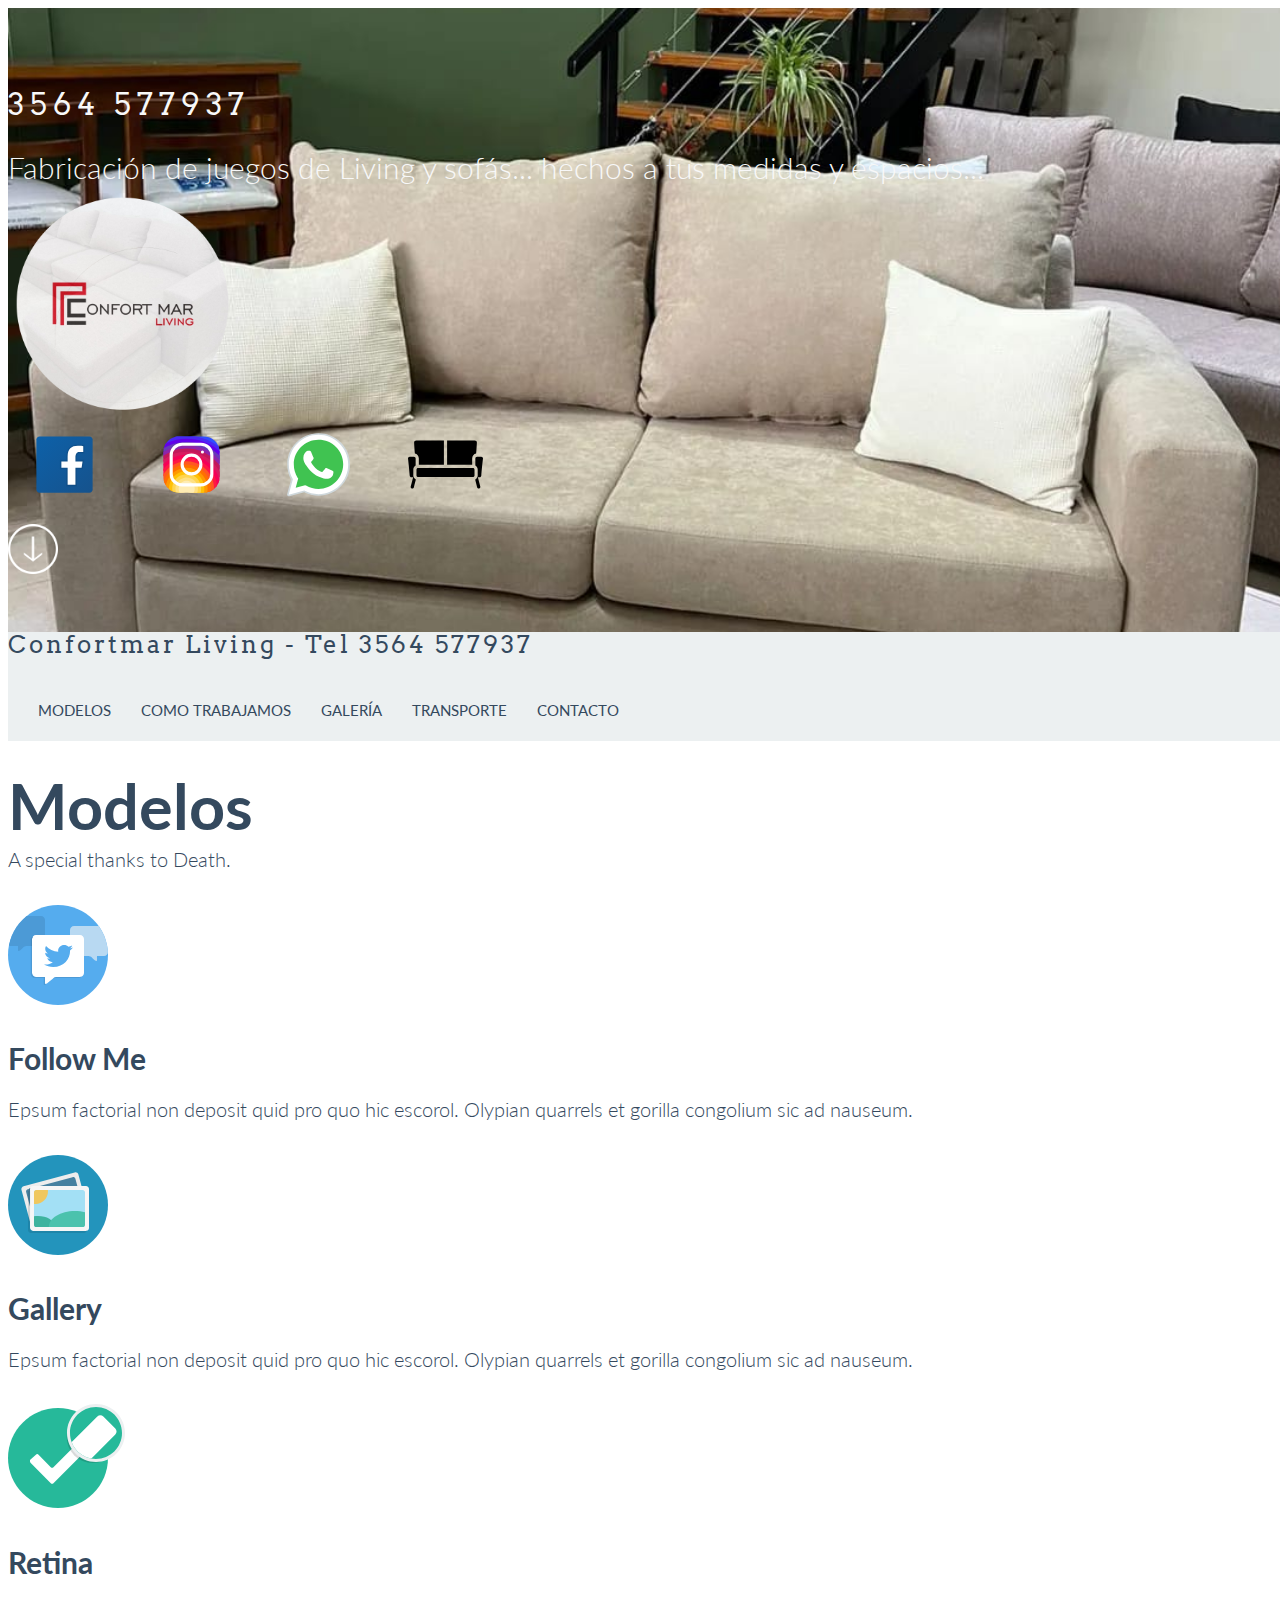
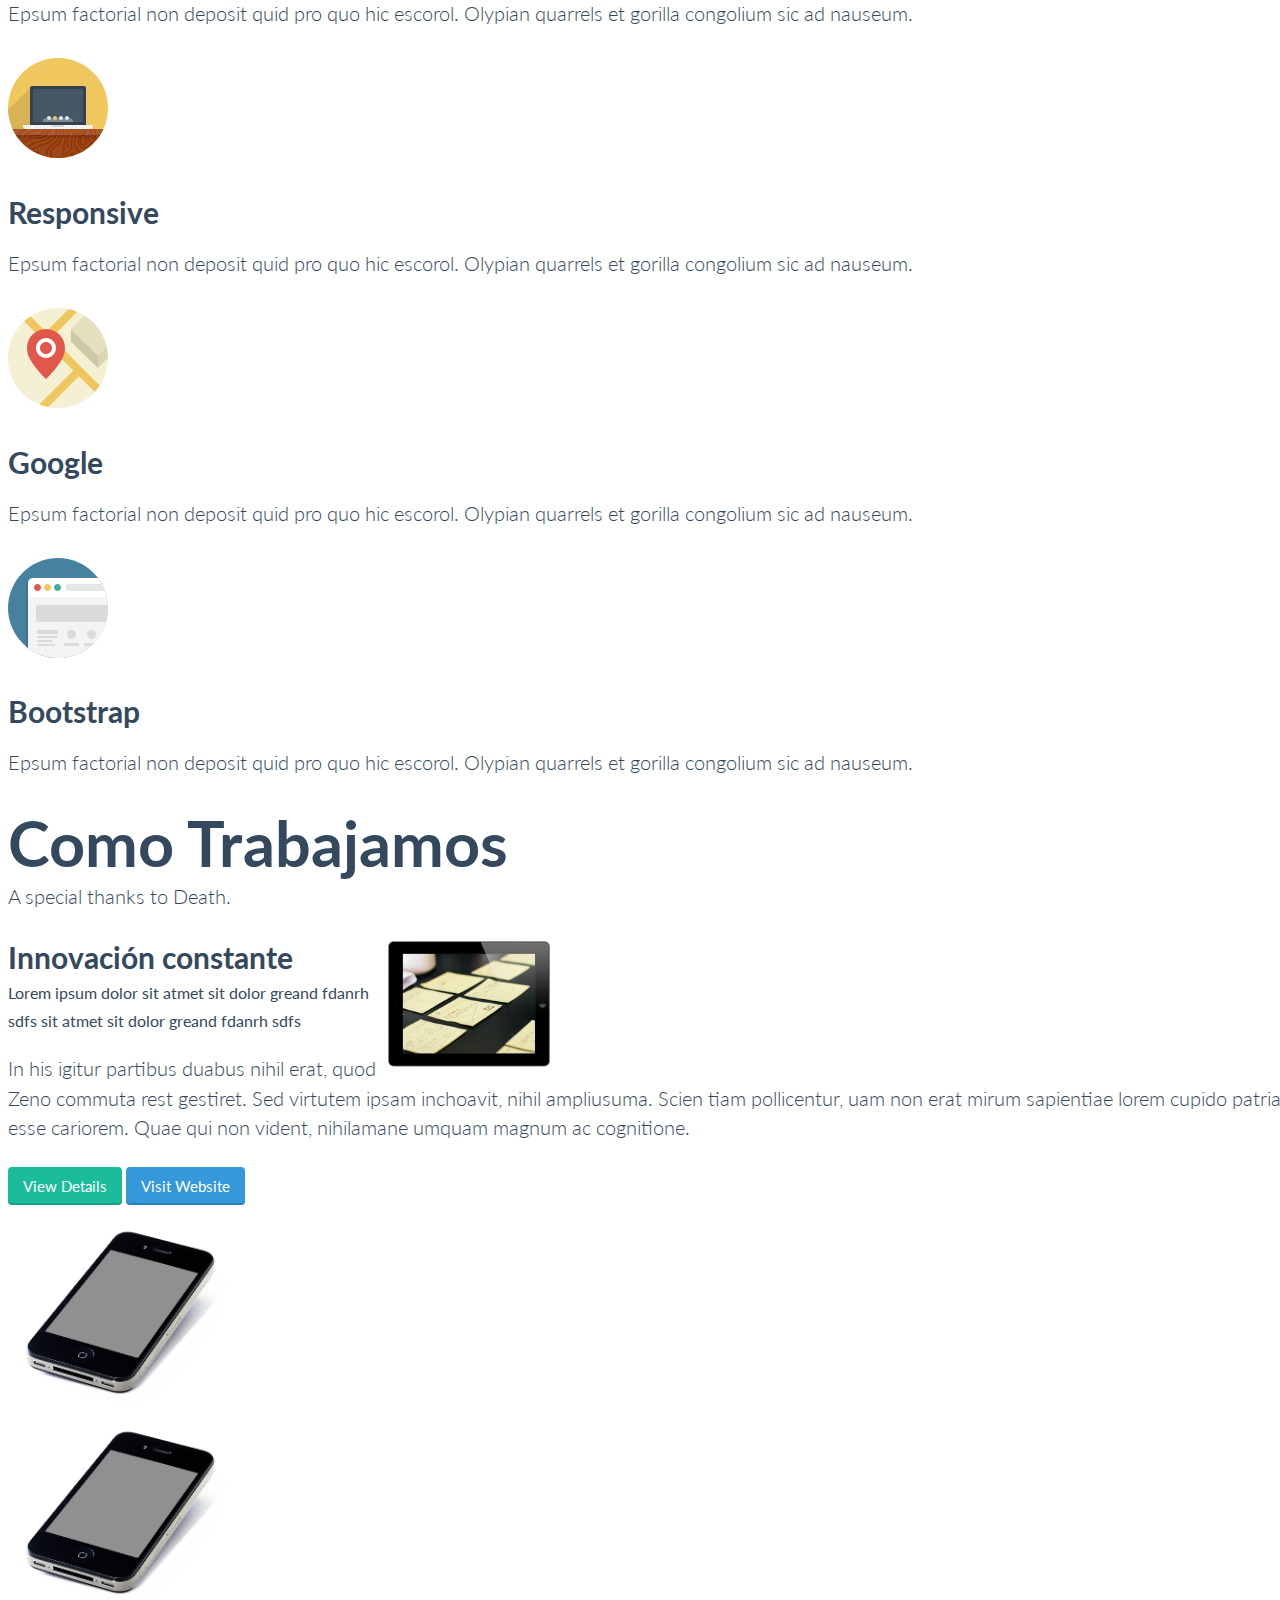
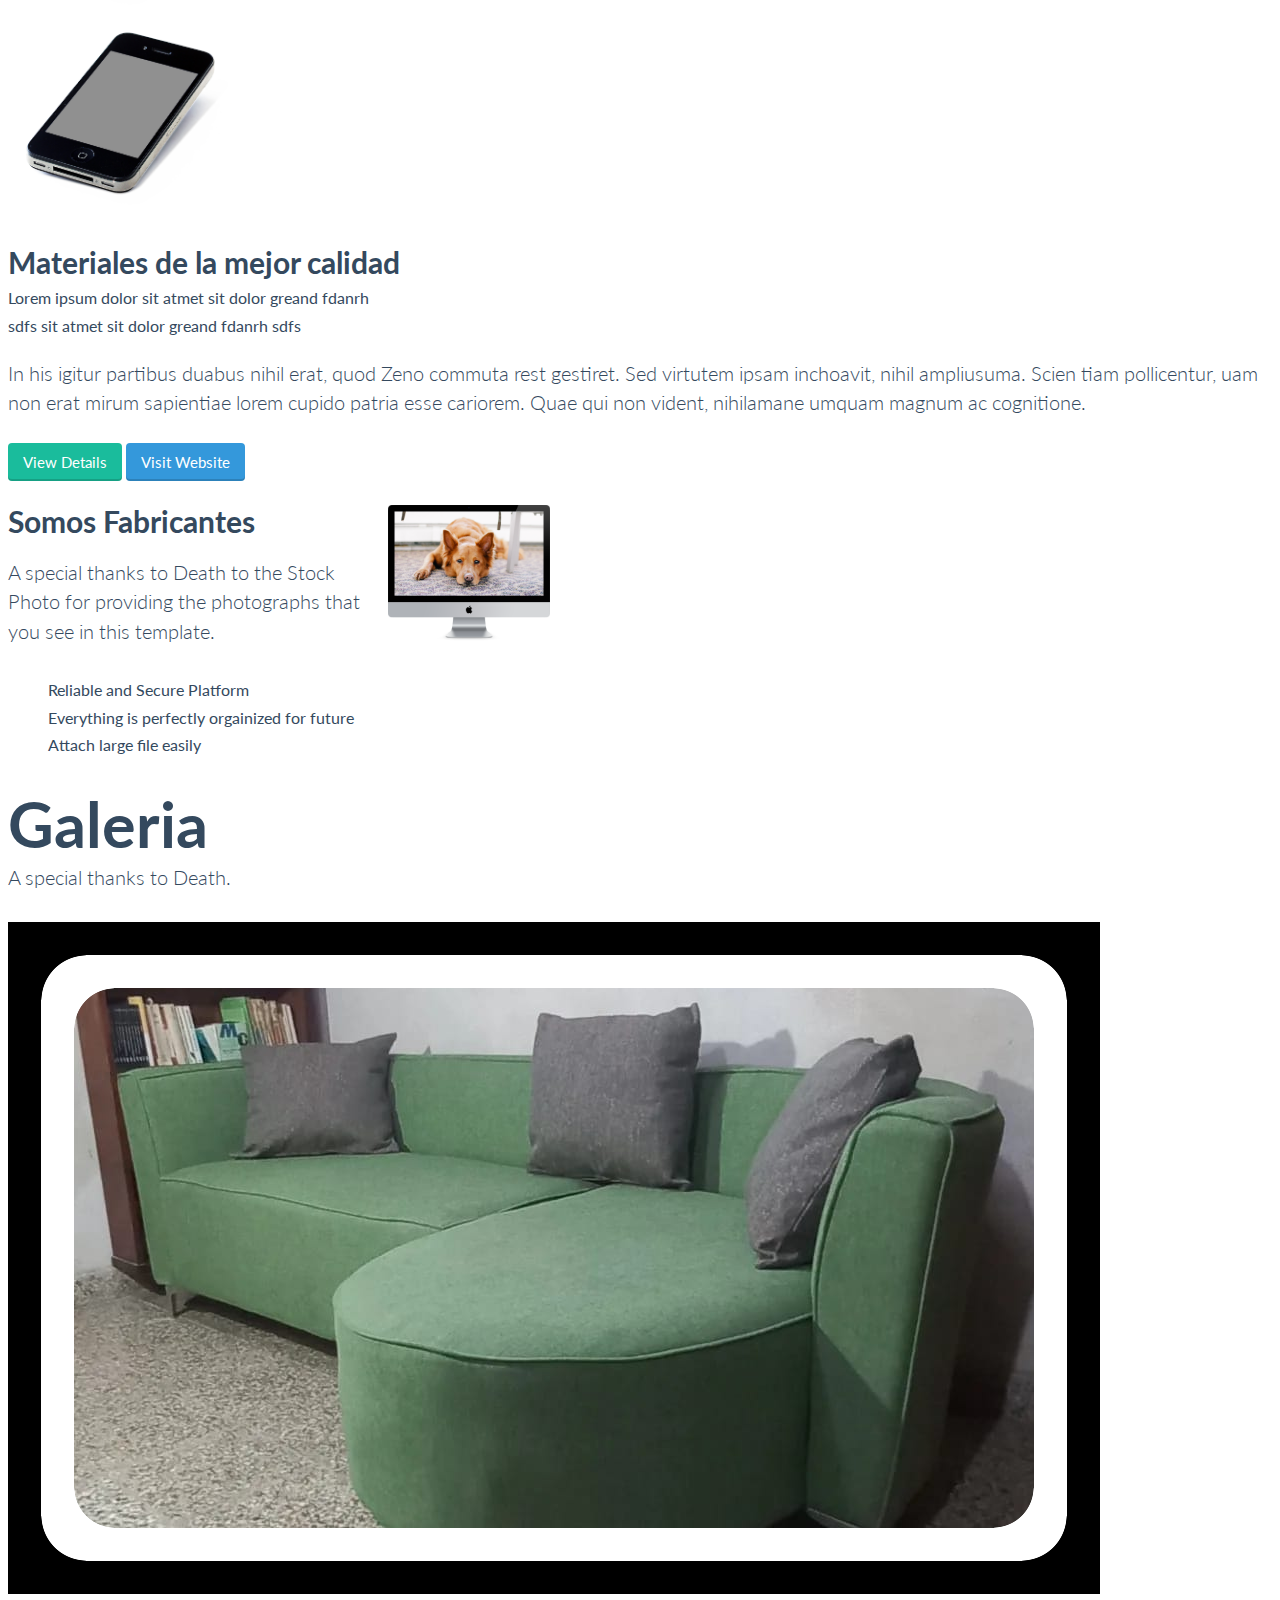
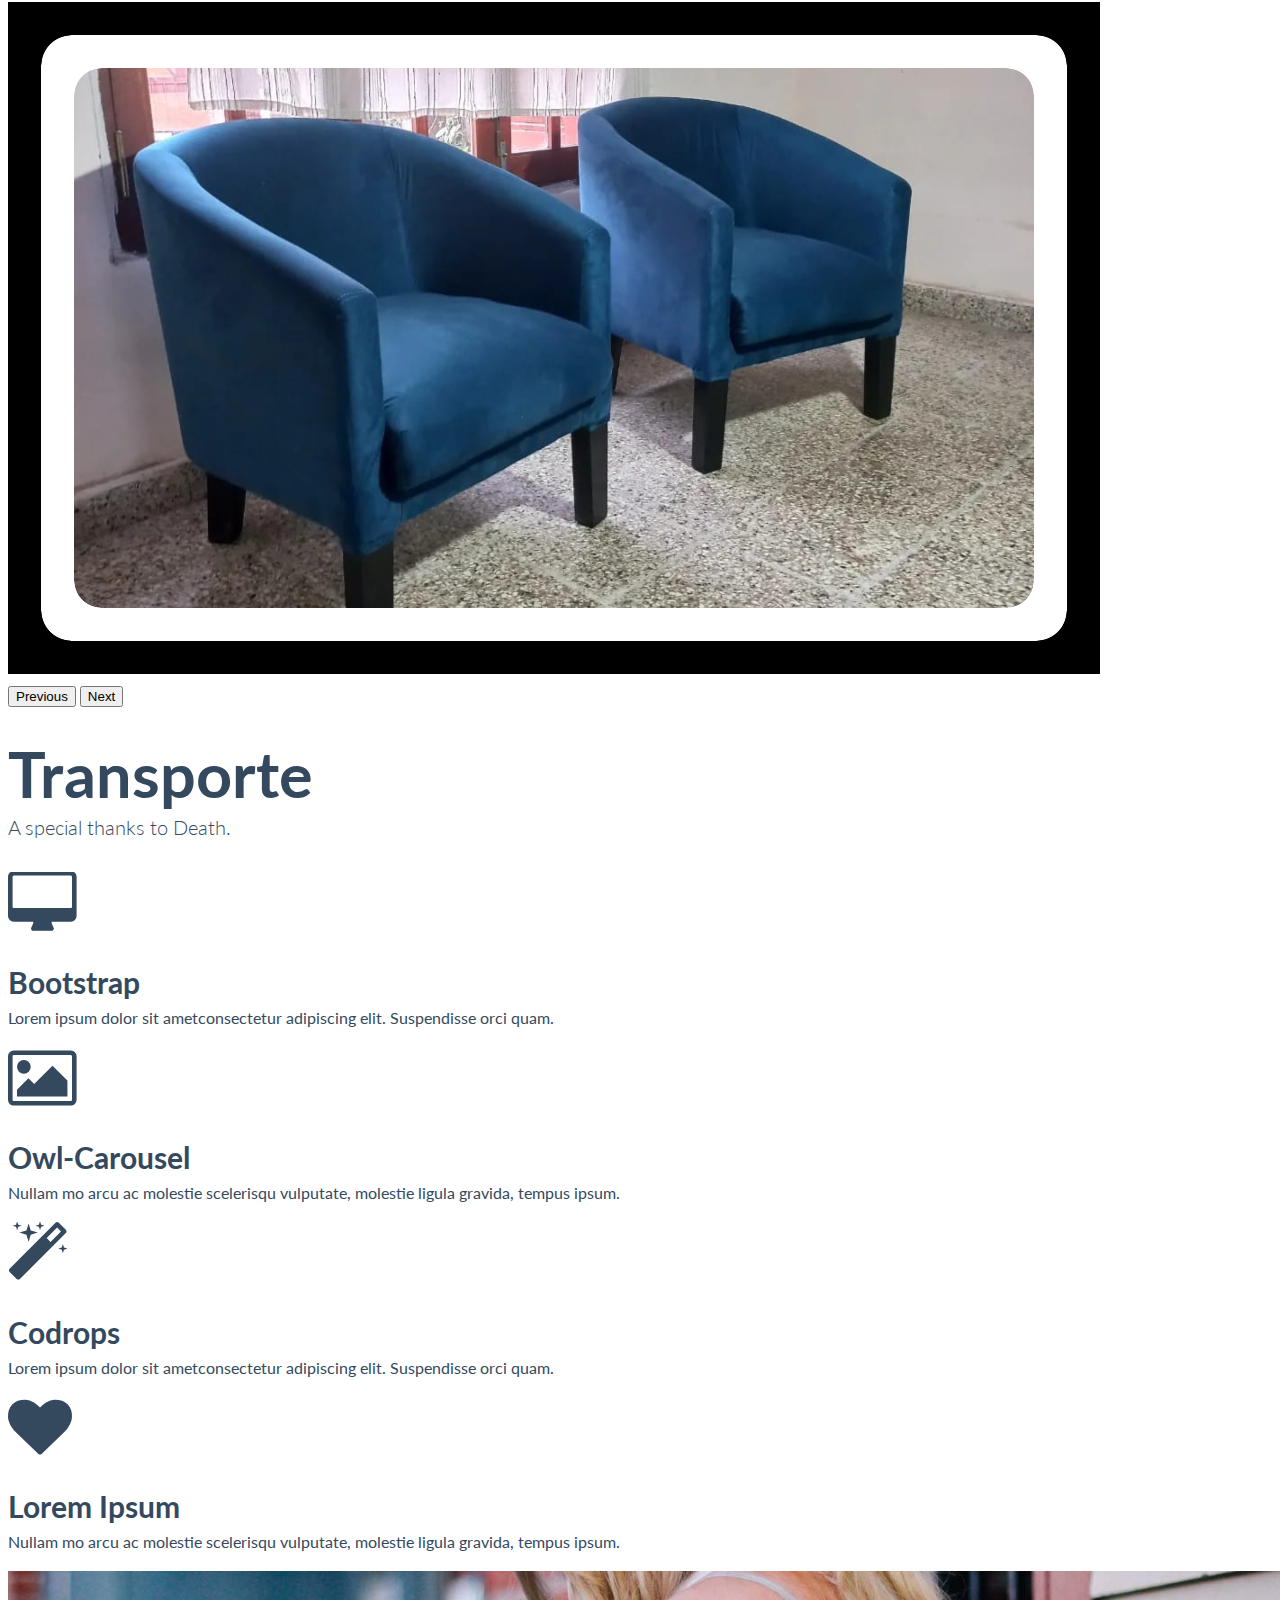
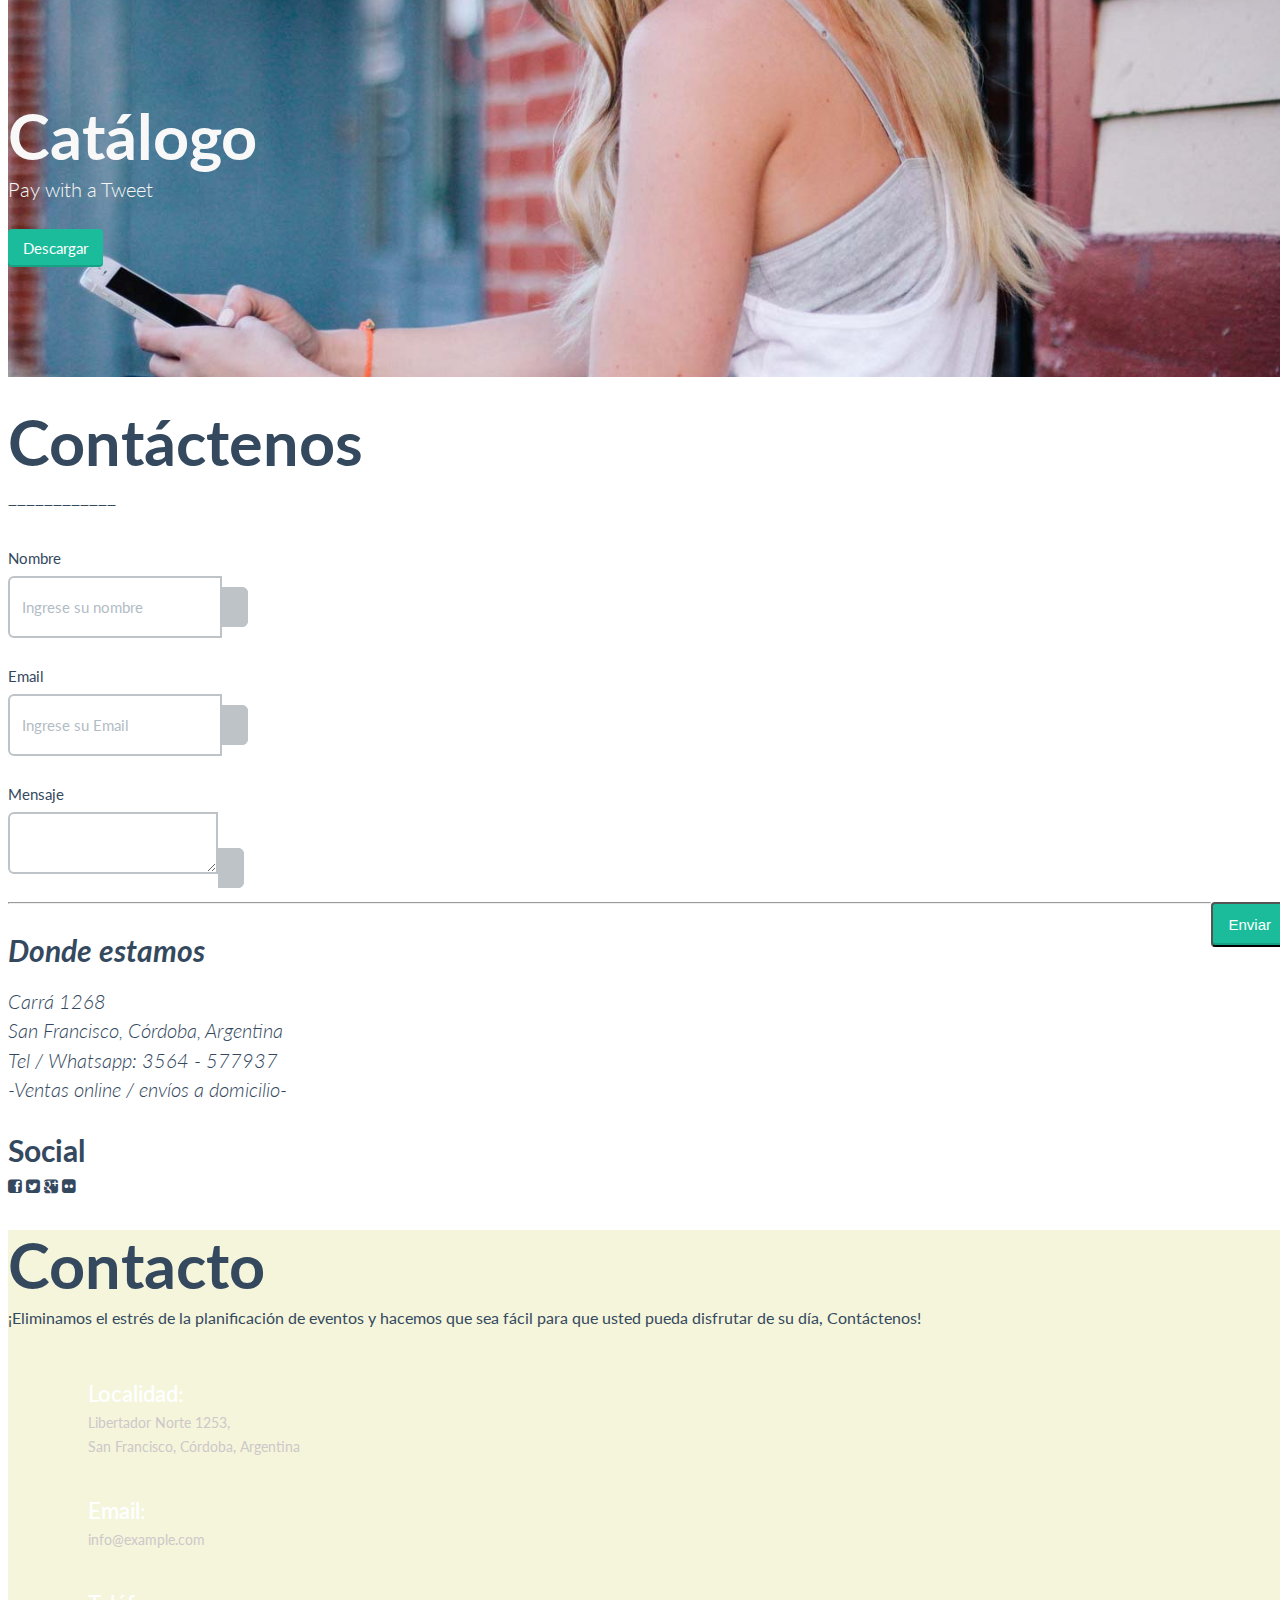
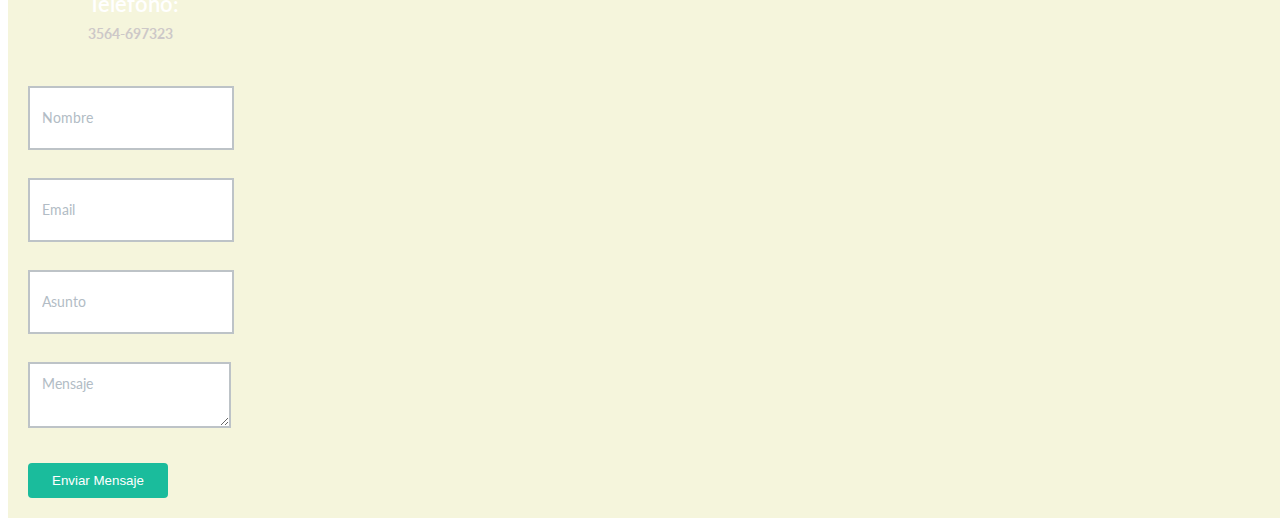
==== commit 15abc707: "index" ====
--- a/index.html
+++ b/index.html
@@ -1,671 +1,657 @@
- <!-- FlatFy Theme - Andrea Galanti /-->
-<!doctype html>
-<!--[if lt IE 7]> <html class="no-js ie6 oldie" lang="en"> <![endif]-->
-<!--[if IE 7]>    <html class="no-js ie7 oldie" lang="en"> <![endif]-->
-<!--[if IE 8]>    <html class="no-js ie8 oldie" lang="en"> <![endif]-->
-<!--[if IE 9]>    <html class="no-js ie9" lang="en"> <![endif]-->
-<!--[if gt IE 9]><!--> <html> <!--<![endif]-->
+<!DOCTYPE html>
+<html>
 <head>
-    <meta charset="utf-8">
-    <meta name="viewport" content="width=device-width, user-scalable=no, initial-scale=1.0, minimum-scale=1.0, maximum-scale=1.0">
-    <meta name="description" content="Flatfy Free Flat and Responsive HTML5 Template ">
-    <meta name="author" content="">
+    <meta charset="UTF-8">
+    <meta name="viewport" content="width=device-width, initial-scale=1.0">
 
     <title>Confortmar Living</title>
-
-<<<<<<< Updated upstream
-    <!-- Bootstrap core CSS -->
-    <link href="css/bootstrap.min.css" rel="stylesheet">
- 
-    <!-- Custom Google Web Font -->
-    <link href="font-awesome/css/font-awesome.min.css" rel="stylesheet">
-    <link href='http://fonts.googleapis.com/css?family=Lato:100,300,400,700,900,100italic,300italic,400italic,700italic,900italic' rel='stylesheet' type='text/css'>
-=======
-	<link rel="icon" type="image/x-icon" href="img/doge1.ico">
-	
-	<link rel="stylesheet" href="https://cdn.jsdelivr.net/npm/bootstrap@3.4.1/dist/css/bootstrap.min.css" integrity="sha384-HSMxcRTRxnN+Bdg0JdbxYKrThecOKuH5zCYotlSAcp1+c8xmyTe9GYg1l9a69psu" crossorigin="anonymous">
-	<!-- Bootstrap core CSS -->
-	<link href="css/bootstrap.min.css" rel="stylesheet">
+    <link href="https://cdn.jsdelivr.net/npm/bootstrap@5.3.2/dist/css/bootstrap.min.css" rel="stylesheet" integrity="sha384-T3c6CoIi6uLrA9TneNEoa7RxnatzjcDSCmG1MXxSR1GAsXEV/Dwwykc2MPK8M2HN" crossorigin="anonymous">
+    <link rel="stylesheet" href="style.css">
+    <link rel="stylesheet" href="css/style.css">
+    <link rel="stylesheet" href="css/animate.css">
 
 	<!-- Custom Google Web Font -->
 	<link href="font-awesome/css/font-awesome.min.css" rel="stylesheet">
 	<link
 		href='http://fonts.googleapis.com/css?family=Lato:100,300,400,700,900,100italic,300italic,400italic,700italic,900italic'
 		rel='stylesheet' type='text/css'>
->>>>>>> Stashed changes
 	<link href='http://fonts.googleapis.com/css?family=Arvo:400,700' rel='stylesheet' type='text/css'>
-	
-    <!-- Custom CSS-->
-    <link href="css/general.css" rel="stylesheet">
-	
-	 <!-- Owl-Carousel -->
-    <link href="css/custom.css" rel="stylesheet">
-	<link href="css/owl.carousel.css" rel="stylesheet">
-    <link href="css/owl.theme.css" rel="stylesheet">
-	<link href="css/style.css" rel="stylesheet">
-	<link href="css/animate.css" rel="stylesheet">
-<<<<<<< Updated upstream
-	
-=======
-
-	
-
->>>>>>> Stashed changes
-	<!-- Magnific Popup core CSS file -->
-	<link rel="stylesheet" href="css/magnific-popup.css"> 
-	
-	<script src="js/modernizr-2.8.3.min.js"></script>  <!-- Modernizr /-->
-	<!--[if IE 9]>
-		<script src="js/PIE_IE9.js"></script>
-	<![endif]-->
-	<!--[if lt IE 9]>
-		<script src="js/PIE_IE678.js"></script>
-	<![endif]-->
-
-	<!--[if lt IE 9]>
-		<script src="js/html5shiv.js"></script>
-	<![endif]-->
 
 </head>
-
-<body id="home">
-
-	<!-- Preloader -->
-	<div id="preloader">
+<body id="home">    
+    
+    <div id="preloader">
 		<div id="status"></div>
 	</div>
+<!--
+    <div class="flex-center">
+        <div id="fondo" class="flex-center">
+            <h1>La puta</h1>
+        </div>
+    </div>
+	 
+    <section id="hero">
+        <div class="hero-container">
+          <a href="index.html" class="hero-logo" data-aos="zoom-in"><img src="assets/img/logo2.png" width="357px" height="294px" alt=""></a>
+          <h1 data-aos="zoom-in">Bienvenidos a una Experiencia Diferente</h1>
+          <h2 data-aos="fade-up"> <strong>Cada evento es unico, por eso debe ser el mejor.</strong></h2>
+          <a data-aos="fade-up" data-aos-delay="200" href="#services" class="btn-get-started scrollto">INICIO</a>
+        </div>
+      </section>
+    -->
+
 	
-	<!-- FullScreen -->
-    <div class="intro-header">
+	<div class="intro-header">
 		<div class="col-xs-12 text-center abcen1">
-			
-			<h1 class="h1_home wow fadeIn" data-wow-delay="0.4s">Confortmar Living</h1>
-			<h3 class="h3_home wow fadeIn" data-wow-delay="0.6s"><strong>Fabricación de juegos de Living y sofás... hechos a tus medidas y espacios...</strong></h3>
-			
-			<img class="img-responsive " src="img/doge1.png" alt="">
+
+
+
+			<h1 class="h1_home wow fadeIn" data-wow-delay="0.4s"><strong>3564 577937</strong></h1>
+			<h3 class="h3_home wow fadeIn" data-wow-delay="0.6s">Fabricación de juegos de Living y sofás... hechos a tus
+				medidas y espacios...</h3>
+            <img class="img-responsive" src="img/doge1.png" alt="">
+
+
 			<ul class="list-inline intro-social-buttons">
-				<li><a href="https://twitter.com/galantiandrea" class="btn  btn-lg mybutton_cyano wow fadeIn" data-wow-delay="0.8s"><span class="network-name">Twitter</span></a>
+				<li><a href="https://www.facebook.com/profile.php?id=100031453285455" target="_blank"
+						class="btn  btn-lg mybutton_cyano wow fadeIn" data-wow-delay="0.8s"><svg
+							xmlns="http://www.w3.org/2000/svg" x="0px" y="0px" width="75" height="75"
+							viewBox="0 0 48 48">
+							<linearGradient id="awSgIinfw5_FS5MLHI~A9a_yGcWL8copNNQ_gr1" x1="6.228" x2="42.077"
+								y1="4.896" y2="43.432" gradientUnits="userSpaceOnUse">
+								<stop offset="0" stop-color="#0d61a9"></stop>
+								<stop offset="1" stop-color="#16528c"></stop>
+							</linearGradient>
+							<path fill="url(#awSgIinfw5_FS5MLHI~A9a_yGcWL8copNNQ_gr1)"
+								d="M42,40c0,1.105-0.895,2-2,2H8c-1.105,0-2-0.895-2-2V8c0-1.105,0.895-2,2-2h32	c1.105,0,2,0.895,2,2V40z">
+							</path>
+							<path
+								d="M25,38V27h-4v-6h4v-2.138c0-5.042,2.666-7.818,7.505-7.818c1.995,0,3.077,0.14,3.598,0.208	l0.858,0.111L37,12.224L37,17h-3.635C32.237,17,32,18.378,32,19.535V21h4.723l-0.928,6H32v11H25z"
+								opacity=".05"></path>
+							<path
+								d="M25.5,37.5v-11h-4v-5h4v-2.638c0-4.788,2.422-7.318,7.005-7.318c1.971,0,3.03,0.138,3.54,0.204	l0.436,0.057l0.02,0.442V16.5h-3.135c-1.623,0-1.865,1.901-1.865,3.035V21.5h4.64l-0.773,5H31.5v11H25.5z"
+								opacity=".07"></path>
+							<path fill="#fff"
+								d="M33.365,16H36v-3.754c-0.492-0.064-1.531-0.203-3.495-0.203c-4.101,0-6.505,2.08-6.505,6.819V22h-4v4	h4v11h5V26h3.938l0.618-4H31v-2.465C31,17.661,31.612,16,33.365,16z">
+							</path>
+						</svg></a>
 				</li>
-				<li id="download" ><a href="#downloadlink" class="btn  btn-lg mybutton_standard wow swing wow fadeIn" data-wow-delay="1.2s"><span class="network-name">Free Download</span></a>
+				<li><a href="https://www.instagram.com/confortmar/" target="_blank" class="btn  btn-lg mybutton_cyano wow fadeIn"
+						data-wow-delay="0.8s"><svg xmlns="http://www.w3.org/2000/svg" x="0px" y="0px" width="75"
+							height="75" viewBox="0 0 48 48">
+							<path fill="#304ffe"
+								d="M41.67,13.48c-0.4,0.26-0.97,0.5-1.21,0.77c-0.09,0.09-0.14,0.19-0.12,0.29v1.03l-0.3,1.01l-0.3,1l-0.33,1.1 l-0.68,2.25l-0.66,2.22l-0.5,1.67c0,0.26-0.01,0.52-0.03,0.77c-0.07,0.96-0.27,1.88-0.59,2.74c-0.19,0.53-0.42,1.04-0.7,1.52 c-0.1,0.19-0.22,0.38-0.34,0.56c-0.4,0.63-0.88,1.21-1.41,1.72c-0.41,0.41-0.86,0.79-1.35,1.11c0,0,0,0-0.01,0 c-0.08,0.07-0.17,0.13-0.27,0.18c-0.31,0.21-0.64,0.39-0.98,0.55c-0.23,0.12-0.46,0.22-0.7,0.31c-0.05,0.03-0.11,0.05-0.16,0.07 c-0.57,0.27-1.23,0.45-1.89,0.54c-0.04,0.01-0.07,0.01-0.11,0.02c-0.4,0.07-0.79,0.13-1.19,0.16c-0.18,0.02-0.37,0.03-0.55,0.03 l-0.71-0.04l-3.42-0.18c0-0.01-0.01,0-0.01,0l-1.72-0.09c-0.13,0-0.27,0-0.4-0.01c-0.54-0.02-1.06-0.08-1.58-0.19 c-0.01,0-0.01,0-0.01,0c-0.95-0.18-1.86-0.5-2.71-0.93c-0.47-0.24-0.93-0.51-1.36-0.82c-0.18-0.13-0.35-0.27-0.52-0.42 c-0.48-0.4-0.91-0.83-1.31-1.27c-0.06-0.06-0.11-0.12-0.16-0.18c-0.06-0.06-0.12-0.13-0.17-0.19c-0.38-0.48-0.7-0.97-0.96-1.49 c-0.24-0.46-0.43-0.95-0.58-1.49c-0.06-0.19-0.11-0.37-0.15-0.57c-0.01-0.01-0.02-0.03-0.02-0.05c-0.1-0.41-0.19-0.84-0.24-1.27 c-0.06-0.33-0.09-0.66-0.09-1c-0.02-0.13-0.02-0.27-0.02-0.4l1.91-2.95l1.87-2.88l0.85-1.31l0.77-1.18l0.26-0.41v-1.03 c0.02-0.23,0.03-0.47,0.02-0.69c-0.01-0.7-0.15-1.38-0.38-2.03c-0.22-0.69-0.53-1.34-0.85-1.94c-0.38-0.69-0.78-1.31-1.11-1.87 C14,7.4,13.66,6.73,13.75,6.26C14.47,6.09,15.23,6,16,6h16c4.18,0,7.78,2.6,9.27,6.26C41.43,12.65,41.57,13.06,41.67,13.48z">
+							</path>
+							<path fill="#4928f4"
+								d="M42,16v0.27l-1.38,0.8l-0.88,0.51l-0.97,0.56l-1.94,1.13l-1.9,1.1l-1.94,1.12l-0.77,0.45 c0,0.48-0.12,0.92-0.34,1.32c-0.31,0.58-0.83,1.06-1.49,1.47c-0.67,0.41-1.49,0.74-2.41,0.98c0,0,0-0.01-0.01,0 c-3.56,0.92-8.42,0.5-10.78-1.26c-0.66-0.49-1.12-1.09-1.32-1.78c-0.06-0.23-0.09-0.48-0.09-0.73v-7.19 c0.01-0.15-0.09-0.3-0.27-0.45c-0.54-0.43-1.81-0.84-3.23-1.25c-1.11-0.31-2.3-0.62-3.3-0.92c-0.79-0.24-1.46-0.48-1.86-0.71 c0.18-0.35,0.39-0.7,0.61-1.03c1.4-2.05,3.54-3.56,6.02-4.13C14.47,6.09,15.23,6,16,6h10.8c5.37,0.94,10.32,3.13,14.47,6.26 c0.16,0.39,0.3,0.8,0.4,1.22c0.18,0.66,0.29,1.34,0.32,2.05C42,15.68,42,15.84,42,16z">
+							</path>
+							<path fill="#6200ea"
+								d="M42,16v4.41l-0.22,0.68l-0.75,2.33l-0.78,2.4l-0.41,1.28l-0.38,1.19l-0.37,1.13l-0.36,1.12l-0.19,0.59 l-0.25,0.78c0,0.76-0.02,1.43-0.07,2c-0.01,0.06-0.02,0.12-0.02,0.18c-0.06,0.53-0.14,0.98-0.27,1.36 c-0.01,0.06-0.03,0.12-0.05,0.17c-0.26,0.72-0.65,1.18-1.23,1.48c-0.14,0.08-0.3,0.14-0.47,0.2c-0.53,0.18-1.2,0.27-2.02,0.32 c-0.6,0.04-1.29,0.05-2.07,0.05H31.4l-1.19-0.05L30,37.61l-2.17-0.09l-2.2-0.09l-7.25-0.3l-1.88-0.08h-0.26 c-0.78-0.01-1.45-0.06-2.03-0.14c-0.84-0.13-1.49-0.35-1.98-0.68c-0.7-0.45-1.11-1.11-1.35-2.03c-0.06-0.22-0.11-0.45-0.14-0.7 c-0.1-0.58-0.15-1.25-0.18-2c0-0.15,0-0.3-0.01-0.46c-0.01-0.01,0-0.01,0-0.01v-0.58c-0.01-0.29-0.01-0.59-0.01-0.9l0.05-1.61 l0.03-1.15l0.04-1.34v-0.19l0.07-2.46l0.07-2.46l0.07-2.31l0.06-2.27l0.02-0.6c0-0.31-1.05-0.49-2.22-0.64 c-0.93-0.12-1.95-0.23-2.56-0.37c0.05-0.23,0.1-0.46,0.16-0.68c0.18-0.72,0.45-1.4,0.79-2.05c0.18-0.35,0.39-0.7,0.61-1.03 c2.16-0.95,4.41-1.69,6.76-2.17c2.06-0.43,4.21-0.66,6.43-0.66c7.36,0,14.16,2.49,19.54,6.69c0.52,0.4,1.03,0.83,1.53,1.28 C42,15.68,42,15.84,42,16z">
+							</path>
+							<path fill="#673ab7"
+								d="M42,18.37v4.54l-0.55,1.06l-1.05,2.05l-0.56,1.08l-0.51,0.99l-0.22,0.43c0,0.31,0,0.61-0.02,0.9 c0,0.43-0.02,0.84-0.05,1.22c-0.04,0.45-0.1,0.86-0.16,1.24c-0.15,0.79-0.36,1.47-0.66,2.03c-0.04,0.07-0.08,0.14-0.12,0.2 c-0.11,0.18-0.24,0.35-0.38,0.51c-0.18,0.22-0.38,0.41-0.61,0.57c-0.34,0.26-0.74,0.47-1.2,0.63c-0.57,0.21-1.23,0.35-2.01,0.43 c-0.51,0.05-1.07,0.08-1.68,0.08l-0.42,0.02l-2.08,0.12h-0.01L27.5,36.6l-2.25,0.13l-3.1,0.18l-3.77,0.22l-0.55,0.03 c-0.51,0-0.99-0.03-1.45-0.09c-0.05-0.01-0.09-0.02-0.14-0.02c-0.68-0.11-1.3-0.29-1.86-0.54c-0.68-0.3-1.27-0.7-1.77-1.18 c-0.44-0.43-0.82-0.92-1.13-1.47c-0.07-0.13-0.14-0.25-0.2-0.39c-0.3-0.59-0.54-1.25-0.72-1.97c-0.03-0.12-0.06-0.25-0.08-0.38 c-0.06-0.23-0.11-0.47-0.14-0.72c-0.11-0.64-0.17-1.32-0.2-2.03v-0.01c-0.01-0.29-0.02-0.57-0.02-0.87l-0.49-1.17l-0.07-0.18 L9.5,25.99L8.75,24.2l-0.12-0.29l-0.72-1.73l-0.8-1.93c0,0,0,0-0.01,0L6.29,18.3L6,17.59V16c0-0.63,0.06-1.25,0.17-1.85 c0.05-0.23,0.1-0.46,0.16-0.68c0.85-0.49,1.74-0.94,2.65-1.34c2.08-0.93,4.31-1.62,6.62-2.04c1.72-0.31,3.51-0.48,5.32-0.48 c7.31,0,13.94,2.65,19.12,6.97c0.2,0.16,0.39,0.32,0.58,0.49C41.09,17.48,41.55,17.91,42,18.37z">
+							</path>
+							<path fill="#8e24aa"
+								d="M42,21.35v5.14l-0.57,1.19l-1.08,2.25l-0.01,0.03c0,0.43-0.02,0.82-0.05,1.17c-0.1,1.15-0.38,1.88-0.84,2.33 c-0.33,0.34-0.74,0.53-1.25,0.63c-0.03,0.01-0.07,0.01-0.1,0.02c-0.16,0.03-0.33,0.05-0.51,0.05c-0.62,0.06-1.35,0.02-2.19-0.04 c-0.09,0-0.19-0.01-0.29-0.02c-0.61-0.04-1.26-0.08-1.98-0.11c-0.39-0.01-0.8-0.02-1.22-0.02h-0.02l-1.01,0.08h-0.01l-2.27,0.16 l-2.59,0.2l-0.38,0.03l-3.03,0.22l-1.57,0.12l-1.55,0.11c-0.27,0-0.53,0-0.79-0.01c0,0-0.01-0.01-0.01,0 c-1.13-0.02-2.14-0.09-3.04-0.26c-0.83-0.14-1.56-0.36-2.18-0.69c-0.64-0.31-1.17-0.75-1.6-1.31c-0.41-0.55-0.71-1.24-0.9-2.07 c0-0.01,0-0.01,0-0.01c-0.14-0.67-0.22-1.45-0.22-2.33l-0.15-0.27L9.7,26.35l-0.13-0.22L9.5,25.99l-0.93-1.65l-0.46-0.83 l-0.58-1.03l-1-1.79L6,19.75v-3.68c0.88-0.58,1.79-1.09,2.73-1.55c1.14-0.58,2.32-1.07,3.55-1.47c1.34-0.44,2.74-0.79,4.17-1.02 c1.45-0.24,2.94-0.36,4.47-0.36c6.8,0,13.04,2.43,17.85,6.47c0.22,0.17,0.43,0.36,0.64,0.54c0.84,0.75,1.64,1.56,2.37,2.41 C41.86,21.18,41.94,21.26,42,21.35z">
+							</path>
+							<path fill="#c2185b"
+								d="M42,24.71v7.23c-0.24-0.14-0.57-0.31-0.98-0.49c-0.22-0.11-0.47-0.22-0.73-0.32 c-0.38-0.17-0.79-0.33-1.25-0.49c-0.1-0.04-0.2-0.07-0.31-0.1c-0.18-0.07-0.37-0.13-0.56-0.19c-0.59-0.18-1.24-0.35-1.92-0.5 c-0.26-0.05-0.53-0.1-0.8-0.14c-0.87-0.15-1.8-0.24-2.77-0.25c-0.08-0.01-0.17-0.01-0.25-0.01l-2.57,0.02l-3.5,0.02h-0.01 l-7.49,0.06c-2.38,0-3.84,0.57-4.72,0.8c0,0-0.01,0-0.01,0.01c-0.93,0.24-1.22,0.09-1.3-1.54c-0.02-0.45-0.03-1.03-0.03-1.74 l-0.56-0.43l-0.98-0.74l-0.6-0.46l-0.12-0.09L8.88,24.1l-0.25-0.19l-0.52-0.4l-0.96-0.72L6,21.91v-3.4 c0.1-0.08,0.19-0.15,0.29-0.21c1.45-1,3-1.85,4.64-2.54c1.46-0.62,3-1.11,4.58-1.46c0.43-0.09,0.87-0.18,1.32-0.24 c1.33-0.23,2.7-0.34,4.09-0.34c6.01,0,11.53,2.09,15.91,5.55c0.66,0.52,1.3,1.07,1.9,1.66c0.82,0.78,1.59,1.61,2.3,2.49 c0.14,0.18,0.28,0.36,0.42,0.55C41.64,24.21,41.82,24.46,42,24.71z">
+							</path>
+							<path fill="#d81b60"
+								d="M42,28.72V32c0,0.65-0.06,1.29-0.18,1.91c-0.18,0.92-0.49,1.8-0.91,2.62c-0.22,0.05-0.47,0.05-0.75,0.01 c-0.63-0.11-1.37-0.44-2.17-0.87c-0.04-0.01-0.08-0.03-0.11-0.05c-0.25-0.13-0.51-0.27-0.77-0.43c-0.53-0.29-1.09-0.61-1.65-0.91 c-0.12-0.06-0.24-0.12-0.35-0.18c-0.64-0.33-1.3-0.63-1.96-0.86c0,0,0,0-0.01,0c-0.14-0.05-0.29-0.1-0.44-0.14 c-0.57-0.16-1.15-0.26-1.71-0.26l-1.1-0.32l-4.87-1.41c0,0,0,0-0.01,0l-2.99-0.87h-0.01l-1.3-0.38c-3.76,0-6.07,1.6-7.19,0.99 c-0.44-0.23-0.7-0.81-0.79-1.95c-0.03-0.32-0.04-0.68-0.04-1.1l-1.17-0.57l-0.05-0.02h-0.01l-0.84-0.42L9.7,26.35l-0.07-0.03 l-0.17-0.09L7.5,25.28L6,24.55v-3.43c0.17-0.15,0.35-0.29,0.53-0.43c0.19-0.15,0.38-0.29,0.57-0.44c0.01,0,0.01,0,0.01,0 c1.18-0.85,2.43-1.6,3.76-2.22c1.55-0.74,3.2-1.31,4.91-1.68c0.25-0.06,0.51-0.12,0.77-0.16c1.42-0.27,2.88-0.41,4.37-0.41 c5.27,0,10.11,1.71,14.01,4.59c1.13,0.84,2.18,1.77,3.14,2.78c0.79,0.83,1.52,1.73,2.18,2.67c0.05,0.07,0.1,0.14,0.15,0.2 c0.37,0.54,0.71,1.09,1.03,1.66C41.64,28.02,41.82,28.37,42,28.72z">
+							</path>
+							<path fill="#f50057"
+								d="M41.82,33.91c-0.18,0.92-0.49,1.8-0.91,2.62c-0.19,0.37-0.4,0.72-0.63,1.06c-0.14,0.21-0.29,0.41-0.44,0.6 c-0.36-0.14-0.89-0.34-1.54-0.56c0,0,0,0,0-0.01c-0.49-0.17-1.05-0.35-1.65-0.52c-0.17-0.05-0.34-0.1-0.52-0.15 c-0.71-0.19-1.45-0.36-2.17-0.46c-0.6-0.1-1.19-0.16-1.74-0.16l-0.46-0.13h-0.01l-2.42-0.7l-1.49-0.43l-1.66-0.48h-0.01l-0.54-0.15 l-6.53-1.88l-1.88-0.54l-1.4-0.33l-2.28-0.54l-0.28-0.07c0,0,0,0-0.01,0l-2.29-0.53c0-0.01,0-0.01,0-0.01l-0.41-0.09l-0.21-0.05 l-1.67-0.39l-0.19-0.05l-1.42-1.17L6,27.9v-4.08c0.37-0.36,0.75-0.7,1.15-1.03c0.12-0.11,0.25-0.21,0.38-0.31 c0.12-0.1,0.25-0.2,0.38-0.3c0.91-0.69,1.87-1.31,2.89-1.84c1.3-0.7,2.68-1.26,4.13-1.66c0.28-0.09,0.56-0.17,0.85-0.23 c1.64-0.41,3.36-0.62,5.14-0.62c4.47,0,8.63,1.35,12.07,3.66c1.71,1.15,3.25,2.53,4.55,4.1c0.66,0.79,1.26,1.62,1.79,2.5 c0.05,0.07,0.09,0.13,0.13,0.2c0.32,0.53,0.62,1.08,0.89,1.64c0.25,0.5,0.47,1,0.67,1.52C41.34,32.25,41.6,33.07,41.82,33.91z">
+							</path>
+							<path fill="#ff1744"
+								d="M40.28,37.59c-0.14,0.21-0.29,0.41-0.44,0.6c-0.44,0.55-0.92,1.05-1.46,1.49c-0.47,0.39-0.97,0.74-1.5,1.04 c-0.2-0.05-0.4-0.11-0.61-0.19c-0.66-0.23-1.35-0.61-1.99-1.01c-0.96-0.61-1.79-1.27-2.16-1.57c-0.14-0.12-0.21-0.18-0.21-0.18 l-1.7-0.15L30,37.6l-2.2-0.19l-2.28-0.2l-3.37-0.3l-5.34-0.47l-0.02-0.01l-1.88-0.91l-1.9-0.92l-1.53-0.74l-0.33-0.16l-0.41-0.2 l-1.42-0.69L7.43,31.9l-0.59-0.29L6,31.35v-4.47c0.47-0.56,0.97-1.09,1.5-1.6c0.34-0.32,0.7-0.64,1.07-0.94 c0.06-0.05,0.12-0.1,0.18-0.14c0.04-0.05,0.09-0.08,0.13-0.1c0.59-0.48,1.21-0.91,1.85-1.3c0.74-0.47,1.52-0.89,2.33-1.24 c0.87-0.39,1.78-0.72,2.72-0.97c1.63-0.46,3.36-0.7,5.14-0.7c4.08,0,7.85,1.24,10.96,3.37c1.99,1.36,3.71,3.08,5.07,5.07 c0.45,0.64,0.85,1.32,1.22,2.02c0.13,0.26,0.26,0.52,0.37,0.78c0.12,0.25,0.23,0.5,0.34,0.75c0.21,0.52,0.4,1.04,0.57,1.58 c0.32,1,0.56,2.02,0.71,3.08C40.21,36.89,40.25,37.24,40.28,37.59z">
+							</path>
+							<path fill="#ff5722"
+								d="M38.39,39.42c0,0.08,0,0.17-0.01,0.26c-0.47,0.39-0.97,0.74-1.5,1.04c-0.22,0.12-0.44,0.24-0.67,0.34 c-0.23,0.11-0.46,0.21-0.7,0.3c-0.34-0.18-0.8-0.4-1.29-0.61c-0.69-0.31-1.44-0.59-2.02-0.68c-0.14-0.03-0.27-0.04-0.39-0.04 l-1.64-0.21h-0.02l-2.04-0.27l-2.06-0.27l-0.96-0.12l-7.56-0.98c-0.49,0-1.01-0.03-1.55-0.1c-0.66-0.06-1.35-0.16-2.04-0.3 c-0.68-0.12-1.37-0.28-2.03-0.45c-0.69-0.16-1.37-0.35-2-0.53c-0.73-0.22-1.41-0.43-1.98-0.62c-0.47-0.15-0.87-0.29-1.18-0.4 c-0.18-0.43-0.33-0.88-0.44-1.34C6.1,33.66,6,32.84,6,32v-1.67c0.32-0.53,0.67-1.05,1.06-1.54c0.71-0.94,1.52-1.8,2.4-2.56 c0.03-0.04,0.07-0.07,0.1-0.09l0.01-0.01c0.31-0.28,0.63-0.53,0.97-0.77c0.04-0.04,0.08-0.07,0.12-0.1 c0.16-0.12,0.33-0.24,0.51-0.35c1.43-0.97,3.01-1.73,4.7-2.24c1.6-0.48,3.29-0.73,5.05-0.73c3.49,0,6.75,1.03,9.47,2.79 c2.01,1.29,3.74,2.99,5.06,4.98c0.16,0.23,0.31,0.46,0.46,0.7c0.69,1.17,1.26,2.43,1.68,3.75c0.05,0.15,0.09,0.3,0.13,0.46 c0.08,0.27,0.15,0.55,0.21,0.83c0.02,0.07,0.04,0.14,0.06,0.22c0.14,0.63,0.24,1.29,0.31,1.95c0,0.01,0,0.01,0,0.01 C38.36,38.22,38.39,38.82,38.39,39.42z">
+							</path>
+							<path fill="#ff6f00"
+								d="M36.33,39.42c0,0.35-0.02,0.73-0.06,1.11c-0.02,0.18-0.04,0.36-0.06,0.53c-0.23,0.11-0.46,0.21-0.7,0.3 c-0.45,0.17-0.91,0.31-1.38,0.41c-0.32,0.07-0.65,0.13-0.98,0.16h-0.01c-0.31-0.19-0.67-0.42-1.04-0.68 c-0.67-0.47-1.37-1-1.93-1.43c-0.01-0.01-0.01-0.01-0.02-0.02c-0.59-0.45-1.01-0.79-1.01-0.79l-1.06,0.04l-2.04,0.07l-0.95,0.04 l-3.82,0.14l-3.23,0.12c-0.21,0.01-0.46,0.01-0.77,0h-0.01c-0.42-0.01-0.92-0.04-1.47-0.09c-0.64-0.05-1.34-0.11-2.05-0.18 c-0.69-0.08-1.39-0.16-2.06-0.24c-0.74-0.08-1.44-0.17-2.04-0.25c-0.47-0.06-0.88-0.11-1.21-0.15c-0.28-0.32-0.53-0.65-0.77-1.01 c-0.36-0.54-0.67-1.11-0.91-1.72c-0.18-0.43-0.33-0.88-0.44-1.34c0.29-0.89,0.67-1.73,1.12-2.54c0.36-0.66,0.78-1.29,1.24-1.89 c0.45-0.59,0.94-1.14,1.47-1.64v-0.01c0.15-0.15,0.3-0.29,0.45-0.42c0.28-0.26,0.57-0.5,0.87-0.73h0.01 c0.01-0.02,0.02-0.02,0.03-0.03c0.24-0.19,0.49-0.36,0.74-0.53c1.48-1.01,3.15-1.76,4.95-2.2c1.19-0.29,2.44-0.45,3.73-0.45 c2.54,0,4.94,0.61,7.05,1.71h0.01c1.81,0.93,3.41,2.21,4.7,3.75c0.71,0.82,1.32,1.72,1.82,2.67c0.35,0.64,0.65,1.31,0.9,1.99 c0.02,0.06,0.04,0.11,0.06,0.16c0.17,0.5,0.32,1.02,0.45,1.54c0.09,0.37,0.16,0.75,0.22,1.13c0.02,0.12,0.04,0.23,0.05,0.35 C36.28,37.99,36.33,38.7,36.33,39.42z">
+							</path>
+							<path fill="#ff9800"
+								d="M34.28,39.42v0.1c0,0.34-0.03,0.77-0.06,1.23c-0.03,0.34-0.06,0.69-0.09,1.02c-0.32,0.07-0.65,0.13-0.98,0.16 h-0.01C32.76,41.98,32.39,42,32,42h-1.75l-0.38-0.11l-1.97-0.6l-2-0.6l-4.63-1.39l-2-0.6c0,0-0.83,0.33-2,0.72h-0.01 c-0.45,0.15-0.94,0.31-1.46,0.47c-0.65,0.19-1.34,0.38-2.02,0.53c-0.7,0.16-1.39,0.28-2.01,0.33c-0.19,0.02-0.38,0.03-0.55,0.03 c-0.56-0.31-1.1-0.68-1.59-1.09c-0.43-0.36-0.83-0.75-1.2-1.18c-0.28-0.32-0.53-0.65-0.77-1.01c0.07-0.45,0.15-0.89,0.27-1.32 c0.3-1.19,0.77-2.33,1.39-3.37c0.34-0.59,0.72-1.16,1.16-1.69c0.01-0.03,0.04-0.06,0.07-0.08c-0.01-0.01,0-0.01,0-0.01 c0.13-0.17,0.27-0.33,0.41-0.48c0-0.01,0-0.01,0-0.01c0.41-0.44,0.83-0.86,1.29-1.25c0.16-0.13,0.31-0.26,0.48-0.39 c0.03-0.03,0.06-0.05,0.1-0.08c2.25-1.72,5.06-2.76,8.09-2.76c3.44,0,6.57,1.29,8.94,3.41c1.14,1.03,2.11,2.26,2.84,3.63 c0.06,0.1,0.12,0.21,0.17,0.32c0.09,0.18,0.18,0.37,0.26,0.57c0.33,0.72,0.59,1.48,0.77,2.26c0.02,0.08,0.04,0.16,0.06,0.24 c0.08,0.37,0.15,0.75,0.2,1.13C34.24,38.21,34.28,38.81,34.28,39.42z">
+							</path>
+							<path fill="#ffc107"
+								d="M32.22,39.42c0,0.2-0.01,0.42-0.02,0.65c-0.02,0.37-0.05,0.77-0.1,1.18c-0.02,0.25-0.06,0.5-0.1,0.75h-5.48 l-1.06-0.17l-4.14-0.66l-0.59-0.09l-1.35-0.22c-0.59,0-1.87,0.26-3.22,0.51c-0.71,0.13-1.43,0.27-2.08,0.36 c-0.08,0.01-0.16,0.02-0.23,0.03h-0.01c-0.7-0.15-1.38-0.38-2.02-0.68c-0.2-0.09-0.4-0.19-0.6-0.3c-0.56-0.31-1.1-0.68-1.59-1.09 c-0.01-0.12-0.02-0.22-0.02-0.27c0-0.26,0.01-0.51,0.03-0.76c0.04-0.64,0.13-1.26,0.27-1.86c0.22-0.91,0.54-1.79,0.97-2.6 c0.08-0.17,0.17-0.34,0.27-0.5c0.04-0.08,0.09-0.15,0.13-0.23c0.18-0.29,0.38-0.57,0.58-0.85c0.42-0.55,0.89-1.07,1.39-1.54 c0.01,0,0.01,0,0.01,0c0.04-0.04,0.08-0.08,0.12-0.11c0.05-0.04,0.09-0.09,0.14-0.12c0.2-0.18,0.4-0.34,0.61-0.49 c0-0.01,0.01-0.01,0.01-0.01c1.89-1.41,4.23-2.24,6.78-2.24c1.98,0,3.82,0.5,5.43,1.38h0.01c1.38,0.76,2.58,1.79,3.53,3.03 c0.37,0.48,0.7,0.99,0.98,1.53h0.01c0.05,0.1,0.1,0.2,0.15,0.3c0.3,0.59,0.54,1.21,0.72,1.85h0.01c0.01,0.05,0.03,0.1,0.04,0.15 c0.12,0.43,0.22,0.87,0.29,1.32c0.01,0.09,0.02,0.19,0.03,0.28C32.19,38.43,32.22,38.92,32.22,39.42z">
+							</path>
+							<path fill="#ffd54f"
+								d="M30.17,39.31c0,0.16,0,0.33-0.02,0.49v0.01c0,0.01,0,0.01,0,0.01c-0.02,0.72-0.12,1.43-0.28,2.07 c0,0.04-0.01,0.07-0.03,0.11h-4.67l-3.85-0.83l-0.51-0.11l-0.08,0.02l-4.27,0.88L16.27,42H16c-0.64,0-1.27-0.06-1.88-0.18 c-0.09-0.02-0.18-0.04-0.27-0.06h-0.01c-0.7-0.15-1.38-0.38-2.02-0.68c-0.02-0.11-0.04-0.22-0.05-0.33 c-0.07-0.43-0.1-0.88-0.1-1.33c0-0.17,0-0.34,0.01-0.51c0.03-0.54,0.11-1.07,0.23-1.58c0.08-0.38,0.19-0.75,0.32-1.1 c0.11-0.31,0.24-0.61,0.38-0.9c0.12-0.25,0.26-0.49,0.4-0.73c0.14-0.23,0.29-0.45,0.45-0.67c0.4-0.55,0.87-1.06,1.39-1.51 c0.3-0.26,0.63-0.51,0.97-0.73c1.46-0.96,3.21-1.52,5.1-1.52c0.37,0,0.73,0.02,1.08,0.07h0.02c1.07,0.12,2.07,0.42,2.99,0.87 c0.01,0,0.01,0,0.01,0c1.45,0.71,2.68,1.78,3.58,3.1c0.15,0.22,0.3,0.46,0.43,0.7c0.11,0.19,0.21,0.39,0.3,0.59 c0.14,0.31,0.27,0.64,0.38,0.97h0.01c0.11,0.37,0.21,0.74,0.28,1.13v0.01C30.11,38.16,30.17,38.73,30.17,39.31z">
+							</path>
+							<path fill="#ffe082"
+								d="M28.11,39.52v0.03c0,0.59-0.07,1.17-0.21,1.74c-0.05,0.24-0.12,0.48-0.21,0.71h-4.48l-2.29-0.63L18.63,42H16 c-0.64,0-1.27-0.06-1.88-0.18c-0.02-0.03-0.03-0.06-0.04-0.09c-0.14-0.43-0.25-0.86-0.3-1.31c-0.04-0.29-0.06-0.59-0.06-0.9 c0-0.12,0-0.25,0.02-0.37c0.01-0.47,0.08-0.93,0.2-1.37c0.06-0.3,0.15-0.59,0.27-0.87c0.04-0.14,0.1-0.27,0.17-0.4 c0.15-0.34,0.33-0.67,0.53-0.99c0.22-0.32,0.46-0.62,0.73-0.9c0.32-0.36,0.68-0.69,1.09-0.96c0.7-0.51,1.5-0.89,2.37-1.1 c0.58-0.16,1.19-0.24,1.82-0.24c2,0,3.79,0.8,5.09,2.09c0.05,0.05,0.11,0.11,0.16,0.18h0.01c0.14,0.15,0.27,0.3,0.4,0.47 c0.37,0.47,0.68,0.98,0.92,1.54c0.12,0.26,0.22,0.53,0.3,0.81c0.01,0.04,0.02,0.07,0.03,0.11c0.14,0.49,0.23,1,0.25,1.53 C28.1,39.2,28.11,39.36,28.11,39.52z">
+							</path>
+							<path fill="#ffecb3"
+								d="M26.06,39.52c0,0.41-0.05,0.8-0.16,1.17c-0.1,0.4-0.25,0.78-0.44,1.14c-0.03,0.06-0.1,0.17-0.1,0.17h-8.88 c-0.01-0.01-0.02-0.03-0.02-0.04c-0.12-0.19-0.22-0.38-0.3-0.59c-0.2-0.46-0.32-0.96-0.36-1.48c-0.02-0.12-0.02-0.25-0.02-0.37 c0-0.06,0-0.13,0.01-0.19c0.01-0.44,0.07-0.86,0.19-1.25c0.1-0.36,0.23-0.69,0.4-1.01c0,0,0.01-0.01,0.01-0.02 c0.12-0.21,0.25-0.42,0.4-0.62c0.49-0.66,1.14-1.2,1.89-1.55c0.01,0,0.01,0,0.01,0c0.24-0.12,0.49-0.22,0.75-0.29c0,0,0,0,0.01,0 c0.46-0.14,0.96-0.21,1.47-0.21c0.59,0,1.16,0.09,1.68,0.28c0.19,0.05,0.37,0.13,0.55,0.22c0,0,0,0,0.01,0 c0.86,0.41,1.59,1.05,2.09,1.85c0.1,0.15,0.19,0.31,0.27,0.48c0.04,0.07,0.08,0.15,0.11,0.22c0.23,0.52,0.37,1.09,0.41,1.69 c0.01,0.05,0.01,0.1,0.01,0.16C26.06,39.36,26.06,39.44,26.06,39.52z">
+							</path>
+							<g>
+								<path fill="none" stroke="#fff" stroke-linecap="round" stroke-linejoin="round"
+									stroke-miterlimit="10" stroke-width="2"
+									d="M30,11H18c-3.9,0-7,3.1-7,7v12c0,3.9,3.1,7,7,7h12c3.9,0,7-3.1,7-7V18C37,14.1,33.9,11,30,11z">
+								</path>
+								<circle cx="31" cy="16" r="1" fill="#fff"></circle>
+							</g>
+							<g>
+								<circle cx="24" cy="24" r="6" fill="none" stroke="#fff" stroke-linecap="round"
+									stroke-linejoin="round" stroke-miterlimit="10" stroke-width="2"></circle>
+							</g>
+						</svg></a>
+				</li>
+				<li><a href="https://wa.link/pelppv" target="_blank" class="btn  btn-lg mybutton_cyano wow fadeIn"
+						data-wow-delay="0.8s"><svg xmlns="http://www.w3.org/2000/svg" x="0px" y="0px" width="75"
+							height="75" viewBox="0 0 48 48">
+							<path fill="#fff"
+								d="M4.9,43.3l2.7-9.8C5.9,30.6,5,27.3,5,24C5,13.5,13.5,5,24,5c5.1,0,9.8,2,13.4,5.6	C41,14.2,43,18.9,43,24c0,10.5-8.5,19-19,19c0,0,0,0,0,0h0c-3.2,0-6.3-0.8-9.1-2.3L4.9,43.3z">
+							</path>
+							<path fill="#fff"
+								d="M4.9,43.8c-0.1,0-0.3-0.1-0.4-0.1c-0.1-0.1-0.2-0.3-0.1-0.5L7,33.5c-1.6-2.9-2.5-6.2-2.5-9.6	C4.5,13.2,13.3,4.5,24,4.5c5.2,0,10.1,2,13.8,5.7c3.7,3.7,5.7,8.6,5.7,13.8c0,10.7-8.7,19.5-19.5,19.5c-3.2,0-6.3-0.8-9.1-2.3	L5,43.8C5,43.8,4.9,43.8,4.9,43.8z">
+							</path>
+							<path fill="#cfd8dc"
+								d="M24,5c5.1,0,9.8,2,13.4,5.6C41,14.2,43,18.9,43,24c0,10.5-8.5,19-19,19h0c-3.2,0-6.3-0.8-9.1-2.3	L4.9,43.3l2.7-9.8C5.9,30.6,5,27.3,5,24C5,13.5,13.5,5,24,5 M24,43L24,43L24,43 M24,43L24,43L24,43 M24,4L24,4C13,4,4,13,4,24	c0,3.4,0.8,6.7,2.5,9.6L3.9,43c-0.1,0.3,0,0.7,0.3,1c0.2,0.2,0.4,0.3,0.7,0.3c0.1,0,0.2,0,0.3,0l9.7-2.5c2.8,1.5,6,2.2,9.2,2.2	c11,0,20-9,20-20c0-5.3-2.1-10.4-5.8-14.1C34.4,6.1,29.4,4,24,4L24,4z">
+							</path>
+							<path fill="#40c351"
+								d="M35.2,12.8c-3-3-6.9-4.6-11.2-4.6C15.3,8.2,8.2,15.3,8.2,24c0,3,0.8,5.9,2.4,8.4L11,33l-1.6,5.8	l6-1.6l0.6,0.3c2.4,1.4,5.2,2.2,8,2.2h0c8.7,0,15.8-7.1,15.8-15.8C39.8,19.8,38.2,15.8,35.2,12.8z">
+							</path>
+							<path fill="#fff" fill-rule="evenodd"
+								d="M19.3,16c-0.4-0.8-0.7-0.8-1.1-0.8c-0.3,0-0.6,0-0.9,0	s-0.8,0.1-1.3,0.6c-0.4,0.5-1.7,1.6-1.7,4s1.7,4.6,1.9,4.9s3.3,5.3,8.1,7.2c4,1.6,4.8,1.3,5.7,1.2c0.9-0.1,2.8-1.1,3.2-2.3	c0.4-1.1,0.4-2.1,0.3-2.3c-0.1-0.2-0.4-0.3-0.9-0.6s-2.8-1.4-3.2-1.5c-0.4-0.2-0.8-0.2-1.1,0.2c-0.3,0.5-1.2,1.5-1.5,1.9	c-0.3,0.3-0.6,0.4-1,0.1c-0.5-0.2-2-0.7-3.8-2.4c-1.4-1.3-2.4-2.8-2.6-3.3c-0.3-0.5,0-0.7,0.2-1c0.2-0.2,0.5-0.6,0.7-0.8	c0.2-0.3,0.3-0.5,0.5-0.8c0.2-0.3,0.1-0.6,0-0.8C20.6,19.3,19.7,17,19.3,16z"
+								clip-rule="evenodd"></path>
+						</svg></a>
+				</li>
+				<li><a href="#downloadlink" class="btn  btn-lg mybutton_cyano wow fadeIn"
+						data-wow-delay="0.8s">
+						<svg fill="#000000" height="75px" width="75px" version="1.1" id="Capa_1"
+							xmlns="http://www.w3.org/2000/svg" xmlns:xlink="http://www.w3.org/1999/xlink"
+							viewBox="0 0 478.165 478.165" xml:space="preserve">
+							<g id="SVGRepo_bgCarrier" stroke-width="0"></g>
+							<g id="SVGRepo_tracerCarrier" stroke-linecap="round" stroke-linejoin="round"></g>
+							<g id="SVGRepo_iconCarrier">
+								<g>
+									<path
+										d="M43.678,169.368c14.463,2.806,25.418,15.561,25.418,30.832v41.203H228.93V85.554H52.788c-3.854,0-7.593,1.588-10.258,4.355 c-2.421,2.515-3.685,5.735-3.557,9.067c0.507,13.321,2.088,36.973,4.707,70.385L43.678,169.368z">
+									</path>
+									<path
+										d="M440.48,189.084c-6.129,0-11.115,4.986-11.115,11.115v45.392c8.971,5.285,15.008,15.04,15.008,26.183v36.833 c0,2.489-0.158,4.948-0.88,7.221c-1.883,5.926-5.773,14.689-15.294,19.616l13.03,49.595c1.197,4.557,5.308,7.572,9.809,7.572 c0.853,0,1.721-0.108,2.586-0.336c5.421-1.424,8.661-6.974,7.237-12.394l-15.557-59.211h10.994c6.019,0,10.802-4.992,11.127-11.612 c1.297-26.445,9.775-100.909,10.741-109.347c-0.256-5.903-5.139-10.627-11.104-10.627H440.48z">
+									</path>
+									<path
+										d="M11.104,189.084c-5.965,0-10.848,4.724-11.104,10.627c0.965,8.438,9.442,82.902,10.739,109.347 c0.325,6.62,5.109,11.612,11.128,11.612h10.992l-15.554,59.211c-1.424,5.421,1.817,10.97,7.237,12.394 c0.864,0.227,1.732,0.336,2.586,0.336c4.5,0,8.611-3.016,9.809-7.573l13.028-49.594c-8.813-6.659-14.183-14.397-15.294-19.608 c-0.498-2.335-0.882-4.737-0.882-7.23v-36.833c0-11.146,6.039-20.902,15.012-26.186v-45.389c0-6.129-4.986-11.115-11.115-11.115 H11.104z">
+									</path>
+									<path
+										d="M409.069,200.199c0-15.268,10.952-28.021,25.412-30.83l-0.002-0.006c2.618-33.412,4.2-57.066,4.707-70.386 c0.127-3.333-1.137-6.553-3.559-9.068c-2.664-2.767-6.402-4.354-10.257-4.354H249.228v155.849h159.841V200.199z">
+									</path>
+									<path
+										d="M414.002,261.7H64.158c-5.554,0-10.073,4.519-10.073,10.074v36.833c0,3.35,1.65,6.315,4.174,8.148l0.008-0.001 c0.041,0.03,0.076,0.065,0.117,0.095c1.636,1.15,3.626,1.832,5.774,1.832h349.844c2.147,0,4.135-0.68,5.771-1.829 c0.042-0.031,0.078-0.068,0.121-0.098l0.009,0.001c2.523-1.832,4.173-4.797,4.173-8.147v-36.833 C424.076,266.219,419.557,261.7,414.002,261.7z">
+									</path>
+								</g>
+							</g>
+						</svg>
+					</a>
 				</li>
 			</ul>
-		</div>    
-        <!-- /.container -->
+		</div>
 		<div class="col-xs-12 text-center abcen wow fadeIn">
-			<div class="button_down "> 
-				<a class="imgcircle wow bounceInUp" data-wow-duration="1.5s"  href="#whatis"> <img class="img_scroll" src="img/icon/circle.png" alt=""> </a>
+			<div class="button_down">
+				<a class="imgcircle wow bounceInUp" data-wow-duration="1.5s" href="#whatis"> <img class="img_scroll"
+					src="img/icon/circle.png" alt=""> </a>
 			</div>
 		</div>
     </div>
-	
+
+<!-- Fin Header   --> 
+
 	<!-- NavBar-->
 	<nav class="navbar-default" role="navigation">
 		<div class="container">
-			<div class="navbar-header">
-				<button type="button" class="navbar-toggle" data-toggle="collapse" data-target=".navbar-ex1-collapse">
-					<span class="sr-only">Toggle navigation</span>
-					<span class="icon-bar"></span>
-					<span class="icon-bar"></span>
-					<span class="icon-bar"></span>
-				</button>
-				<a class="navbar-brand" href="#home">Confortmar Living</a>
-			</div>
-
-			<div class="collapse navbar-collapse navbar-right navbar-ex1-collapse">
-				<ul class="nav navbar-nav">
-					
-					<li class="menuItem"><a href="#whatis">What is?</a></li>
-					<li class="menuItem"><a href="#useit">Use It</a></li>
-					<li class="menuItem"><a href="#screen">Screenshot</a></li>
-					<li class="menuItem"><a href="#credits">Credits</a></li>
-					<li class="menuItem"><a href="#contact">Contact</a></li>
-				</ul>
-			</div>
-		   
+			<a class="navbar-brand" href="#home">Confortmar Living - Tel 3564 577937</a>
+		
+	    <header id="header" class="d-flex align-items-center">
+            <div class="container d-flex align-items-center justify-content-between">
+                <div class="logo">
+                    <a href="index.html"><img src="assets/img/logo3.png" alt="" class="img-fluid"></a>
+                </div>
+            
+                <nav id="navbar" class="navbar">
+                    <ul>
+                      <li><a class="nav-link scrollto" href="#whatis">Modelos</a></li>
+                      <li><a class="nav-link scrollto" href="#useit">Como Trabajamos</a></li>
+                      <li><a class="nav-link scrollto " href="#portfolio">Galería</a></li>
+                      <li><a class="nav-link scrollto" href="#credits">Transporte</a></li>
+                      <li><a class="nav-link scrollto" href="#contact">Contacto</a></li>
+                    </ul>
+                        <i class="bi bi-list mobile-nav-toggle"></i>
+                </nav><!-- .navbar -->
+            
+                </div>
+            </header>
 		</div>
-	</nav> 
-	
-	<!-- What is -->
+	</nav>
+
+
+    <!-- What is -->
 	<div id="whatis" class="content-section-b" style="border-top: 0">
 		<div class="container">
 
 			<div class="col-md-6 col-md-offset-3 text-center wrap_title">
-				<h2>What is?</h2>
+				<h2>Modelos</h2>
 				<p class="lead" style="margin-top:0">A special thanks to Death.</p>
-				
+
 			</div>
-			
+
 			<div class="row">
-			
+
 				<div class="col-sm-4 wow fadeInDown text-center">
-				  <img class="rotate" src="img/icon/tweet.svg" alt="Generic placeholder image">
-				  <h3>Follow Me</h3>
-				  <p class="lead">Epsum factorial non deposit quid pro quo hic escorol. Olypian quarrels et gorilla congolium sic ad nauseum. </p>
-
-				  <!-- <p><a class="btn btn-embossed btn-primary view" role="button">View Details</a></p> -->
+					<img class="rotate" src="img/icon/tweet.svg" alt="Generic placeholder image">
+					<h3>Follow Me</h3>
+					<p class="lead">Epsum factorial non deposit quid pro quo hic escorol. Olypian quarrels et gorilla
+						congolium sic ad nauseum. </p>
+
+					<!-- <p><a class="btn btn-embossed btn-primary view" role="button">View Details</a></p> -->
 				</div><!-- /.col-lg-4 -->
-				
+
 				<div class="col-sm-4 wow fadeInDown text-center">
-				  <img  class="rotate" src="img/icon/picture.svg" alt="Generic placeholder image">
-				   <h3>Gallery</h3>
-				   <p class="lead">Epsum factorial non deposit quid pro quo hic escorol. Olypian quarrels et gorilla congolium sic ad nauseum. </p>
-				   <!-- <p><a class="btn btn-embossed btn-primary view" role="button">View Details</a></p> -->
+					<img class="rotate" src="img/icon/picture.svg" alt="Generic placeholder image">
+					<h3>Gallery</h3>
+					<p class="lead">Epsum factorial non deposit quid pro quo hic escorol. Olypian quarrels et gorilla
+						congolium sic ad nauseum. </p>
+					<!-- <p><a class="btn btn-embossed btn-primary view" role="button">View Details</a></p> -->
 				</div><!-- /.col-lg-4 -->
-				
+
 				<div class="col-sm-4 wow fadeInDown text-center">
-				  <img  class="rotate" src="img/icon/retina.svg" alt="Generic placeholder image">
-				   <h3>Retina</h3>
-					<p class="lead">Epsum factorial non deposit quid pro quo hic escorol. Olypian quarrels et gorilla congolium sic ad nauseum. </p>
-				  <!-- <p><a class="btn btn-embossed btn-primary view" role="button">View Details</a></p> -->
+					<img class="rotate" src="img/icon/retina.svg" alt="Generic placeholder image">
+					<h3>Retina</h3>
+					<p class="lead">Epsum factorial non deposit quid pro quo hic escorol. Olypian quarrels et gorilla
+						congolium sic ad nauseum. </p>
+					<!-- <p><a class="btn btn-embossed btn-primary view" role="button">View Details</a></p> -->
 				</div><!-- /.col-lg-4 -->
-				
+
 			</div><!-- /.row -->
-				
+
 			<div class="row tworow">
-			
+
 				<div class="col-sm-4  wow fadeInDown text-center">
-				  <img class="rotate" src="img/icon/laptop.svg" alt="Generic placeholder image">
-				  <h3>Responsive</h3>
-				  <p class="lead">Epsum factorial non deposit quid pro quo hic escorol. Olypian quarrels et gorilla congolium sic ad nauseum. </p>
-				 <!-- <p><a class="btn btn-embossed btn-primary view" role="button">View Details</a></p> -->
+					<img class="rotate" src="img/icon/laptop.svg" alt="Generic placeholder image">
+					<h3>Responsive</h3>
+					<p class="lead">Epsum factorial non deposit quid pro quo hic escorol. Olypian quarrels et gorilla
+						congolium sic ad nauseum. </p>
+					<!-- <p><a class="btn btn-embossed btn-primary view" role="button">View Details</a></p> -->
 				</div><!-- /.col-lg-4 -->
-				
+
 				<div class="col-sm-4 wow fadeInDown text-center">
-				  <img  class="rotate" src="img/icon/map.svg" alt="Generic placeholder image">
-				   <h3>Google</h3>
-				   <p class="lead">Epsum factorial non deposit quid pro quo hic escorol. Olypian quarrels et gorilla congolium sic ad nauseum. </p>
-				   <!-- <p><a class="btn btn-embossed btn-primary view" role="button">View Details</a></p> -->
+					<img class="rotate" src="img/icon/map.svg" alt="Generic placeholder image">
+					<h3>Google</h3>
+					<p class="lead">Epsum factorial non deposit quid pro quo hic escorol. Olypian quarrels et gorilla
+						congolium sic ad nauseum. </p>
+					<!-- <p><a class="btn btn-embossed btn-primary view" role="button">View Details</a></p> -->
 				</div><!-- /.col-lg-4 -->
-				
+
 				<div class="col-sm-4 wow fadeInDown text-center">
-				  <img  class="rotate" src="img/icon/browser.svg" alt="Generic placeholder image">
-				   <h3>Bootstrap</h3>
-				 <p class="lead">Epsum factorial non deposit quid pro quo hic escorol. Olypian quarrels et gorilla congolium sic ad nauseum. </p>
-				  <!-- <p><a class="btn btn-embossed btn-primary view" role="button">View Details</a></p> -->
+					<img class="rotate" src="img/icon/browser.svg" alt="Generic placeholder image">
+					<h3>Bootstrap</h3>
+					<p class="lead">Epsum factorial non deposit quid pro quo hic escorol. Olypian quarrels et gorilla
+						congolium sic ad nauseum. </p>
+					<!-- <p><a class="btn btn-embossed btn-primary view" role="button">View Details</a></p> -->
 				</div><!-- /.col-lg-4 -->
-				
+
 			</div><!-- /.row -->
 		</div>
 	</div>
-	
-	<!-- Use it -->
-    <div id ="useit" class="content-section-a">
-
-        <div class="container">
-			
-            <div class="row">
-			
-				<div class="col-sm-6 pull-right wow fadeInRightBig">
-                    <img class="img-responsive " src="img/ipad.png" alt="">
-                </div>
-				
-                <div class="col-sm-6 wow fadeInLeftBig"  data-animation-delay="200">   
-                    <h3 class="section-heading">Full Responsive</h3>
-					<div class="sub-title lead3">Lorem ipsum dolor sit atmet sit dolor greand fdanrh<br> sdfs sit atmet sit dolor greand fdanrh sdfs</div>
-                    <p class="lead">
-						In his igitur partibus duabus nihil erat, quod Zeno commuta rest gestiret. 
-						Sed virtutem ipsam inchoavit, nihil ampliusuma. Scien tiam pollicentur, 
-						uam non erat mirum sapientiae lorem cupido
-						patria esse cariorem. Quae qui non vident, nihilamane umquam magnum ac cognitione.
-					</p>
-
-					 <p><a class="btn btn-embossed btn-primary" href="#" role="button">View Details</a> 
-					 <a class="btn btn-embossed btn-info" href="#" role="button">Visit Website</a></p>
-				</div>   
-            </div>
-        </div>
-        <!-- /.container -->
+
+<!-- Use it -->
+<div id="useit" class="content-section-a">
+
+    <div class="container">
+
+        <div class="col-md-6 col-md-offset-3 text-center wrap_title">
+            <h2>Como Trabajamos</h2>
+            <p class="lead" style="margin-top:0">A special thanks to Death.</p>
+
+        </div>
+
+        <div class="row">
+
+            <div class="col-sm-6 pull-right wow fadeInRightBig">
+                <img class="img-responsive " src="img/ipad.png" alt="">
+            </div>
+
+            <div class="col-sm-6 wow fadeInLeftBig" data-animation-delay="200">
+                <h3 class="section-heading">Innovación constante</h3>
+                <div class="sub-title lead3">Lorem ipsum dolor sit atmet sit dolor greand fdanrh<br> sdfs sit atmet
+                    sit dolor greand fdanrh sdfs</div>
+                <p class="lead">
+                    In his igitur partibus duabus nihil erat, quod Zeno commuta rest gestiret.
+                    Sed virtutem ipsam inchoavit, nihil ampliusuma. Scien tiam pollicentur,
+                    uam non erat mirum sapientiae lorem cupido
+                    patria esse cariorem. Quae qui non vident, nihilamane umquam magnum ac cognitione.
+                </p>
+
+                <p><a class="btn btn-embossed btn-primary" href="#" role="button">View Details</a>
+                    <a class="btn btn-embossed btn-info" href="#" role="button">Visit Website</a>
+                </p>
+            </div>
+        </div>
     </div>
-
-    <div class="content-section-b"> 
-		
-		<div class="container">
-            <div class="row">
-                <div class="col-sm-6 wow fadeInLeftBig">
-                     <div id="owl-demo-1" class="owl-carousel">
-						<a href="img/iphone.png" class="image-link">
-							<div class="item">
-								<img  class="img-responsive img-rounded" src="img/iphone.png" alt="">
-							</div>
-						</a>
-						<a href="img/iphone.png" class="image-link">
-							<div class="item">
-								<img  class="img-responsive img-rounded" src="img/iphone.png" alt="">
-							</div>
-						</a>
-						<a href="img/iphone.png" class="image-link">
-							<div class="item">
-								<img  class="img-responsive img-rounded" src="img/iphone.png" alt="">
-							</div>
-						</a>
-					</div>       
-                </div>
-				
-                <div class="col-sm-6 wow fadeInRightBig"  data-animation-delay="200">   
-                    <h3 class="section-heading">Drag Gallery</h3>
-					<div class="sub-title lead3">Lorem ipsum dolor sit atmet sit dolor greand fdanrh<br> sdfs sit atmet sit dolor greand fdanrh sdfs</div>
-                    <p class="lead">
-						In his igitur partibus duabus nihil erat, quod Zeno commuta rest gestiret. 
-						Sed virtutem ipsam inchoavit, nihil ampliusuma. Scien tiam pollicentur, 
-						uam non erat mirum sapientiae lorem cupido
-						patria esse cariorem. Quae qui non vident, nihilamane umquam magnum ac cognitione.
-					</p>
-
-					 <p><a class="btn btn-embossed btn-primary" href="#" role="button">View Details</a> 
-					 <a class="btn btn-embossed btn-info" href="#" role="button">Visit Website</a></p>
-				</div>  			
-			</div>
+    <!-- /.container -->
+</div>
+
+<div class="content-section-b">
+
+    <div class="container">
+        <div class="row">
+            <div class="col-sm-6 wow fadeInLeftBig">
+                <div id="owl-demo-1" class="owl-carousel">
+                    <a href="img/iphone.png" class="image-link">
+                        <div class="item">
+                            <img class="img-responsive img-rounded" src="img/iphone.png" alt="">
+                        </div>
+                    </a>
+                    <a href="img/iphone.png" class="image-link">
+                        <div class="item">
+                            <img class="img-responsive img-rounded" src="img/iphone.png" alt="">
+                        </div>
+                    </a>
+                    <a href="img/iphone.png" class="image-link">
+                        <div class="item">
+                            <img class="img-responsive img-rounded" src="img/iphone.png" alt="">
+                        </div>
+                    </a>
+                </div>
+            </div>
+
+            <div class="col-sm-6 wow fadeInRightBig" data-animation-delay="200">
+                <h3 class="section-heading">Materiales de la mejor calidad</h3>
+                <div class="sub-title lead3">Lorem ipsum dolor sit atmet sit dolor greand fdanrh<br> sdfs sit atmet
+                    sit dolor greand fdanrh sdfs</div>
+                <p class="lead">
+                    In his igitur partibus duabus nihil erat, quod Zeno commuta rest gestiret.
+                    Sed virtutem ipsam inchoavit, nihil ampliusuma. Scien tiam pollicentur,
+                    uam non erat mirum sapientiae lorem cupido
+                    patria esse cariorem. Quae qui non vident, nihilamane umquam magnum ac cognitione.
+                </p>
+
+                <p><a class="btn btn-embossed btn-primary" href="#" role="button">View Details</a>
+                    <a class="btn btn-embossed btn-info" href="#" role="button">Visit Website</a>
+                </p>
+            </div>
         </div>
     </div>
-
-    <div class="content-section-a">
-
-        <div class="container">
-
-             <div class="row">
-			 
-				<div class="col-sm-6 pull-right wow fadeInRightBig">
-                    <img class="img-responsive " src="img/doge.png" alt="">
-                </div>
-			 
-                <div class="col-sm-6 wow fadeInLeftBig"  data-animation-delay="200">   
-                    <h3 class="section-heading">Font Awesome & Glyphicon</h3>
-                    <p class="lead">A special thanks to Death to the Stock Photo for 
-					providing the photographs that you see in this template. 
-					</p>
-					
-					<ul class="descp lead2">
-						<li><i class="glyphicon glyphicon-signal"></i> Reliable and Secure Platform</li>
-						<li><i class="glyphicon glyphicon-refresh"></i> Everything is perfectly orgainized for future</li>
-						<li><i class="glyphicon glyphicon-headphones"></i> Attach large file easily</li>
-					</ul>
-				</div>           
-            </div>
-        </div>
-
+</div>
+
+<div class="content-section-a">
+
+    <div class="container">
+
+        <div class="row">
+
+            <div class="col-sm-6 pull-right wow fadeInRightBig">
+                <img class="img-responsive " src="img/doge.png" alt="">
+            </div>
+
+            <div class="col-sm-6 wow fadeInLeftBig" data-animation-delay="200">
+                <h3 class="section-heading">Somos Fabricantes</h3>
+                <p class="lead">A special thanks to Death to the Stock Photo for
+                    providing the photographs that you see in this template.
+                </p>
+
+                <ul class="descp lead2">
+                    <li><i class="glyphicon glyphicon-signal"></i> Reliable and Secure Platform</li>
+                    <li><i class="glyphicon glyphicon-refresh"></i> Everything is perfectly orgainized for future
+                    </li>
+                    <li><i class="glyphicon glyphicon-headphones"></i> Attach large file easily</li>
+                </ul>
+            </div>
+        </div>
     </div>
 
-	<!-- Screenshot -->
-	<div id="screen" class="content-section-b">
-<<<<<<< Updated upstream
-        <div class="container">
-          <div class="row" >
-			 <div class="col-md-6 col-md-offset-3 text-center wrap_title ">
-				<h2>Screen App</h2>
-				<p class="lead" style="margin-top:0">A special thanks to Death.</p>
-			 </div>
-		  </div>
-		    <div class="row wow bounceInUp" >
-              <div id="owl-demo" class="owl-carousel">
-				
-				<a href="img/slide/1.png" class="image-link">
-					<div class="item">
-						<img  class="img-responsive img-rounded" src="img/slide/1.png" alt="Owl Image">
-					</div>
-				</a>
-				
-               <a href="img/slide/2.png" class="image-link">
-					<div class="item">
-						<img  class="img-responsive img-rounded" src="img/slide/2.png" alt="Owl Image">
-					</div>
-				</a>
-				
-				<a href="img/slide/3.png" class="image-link">
-					<div class="item">
-						<img  class="img-responsive img-rounded" src="img/slide/3.png" alt="Owl Image">
-					</div>
-				</a>
-				
-				<a href="img/slide/1.png" class="image-link">
-					<div class="item">
-						<img  class="img-responsive img-rounded" src="img/slide/1.png" alt="Owl Image">
-					</div>
-				</a>
-				
-               <a href="img/slide/2.png" class="image-link">
-					<div class="item">
-						<img  class="img-responsive img-rounded" src="img/slide/2.png" alt="Owl Image">
-					</div>
-				</a>
-				
-				<a href="img/slide/3.png" class="image-link">
-					<div class="item">
-						<img  class="img-responsive img-rounded" src="img/slide/3.png" alt="Owl Image">
-					</div>
-				</a>
-              </div>       
-          </div>
-        </div>
-
-
-	</div>
-	
-	<div  class="content-section-c ">
-=======
-		<div class="container">
-			<div class="row">
-				<div class="col-md-6 col-md-offset-3 text-center wrap_title ">
-					<h2>Galería</h2>
-					<p class="lead" style="margin-top:0">A special thanks to Death.</p>
-				</div>
-			</div>
-			<div class="row wow bounceInUp">
-				<div id="owl-demo" class="owl-carousel">
-
-					<a href="img/carrusel/001.jpeg" class="image-link">
-						<div class="item">
-							<img class="img-responsive img-rounded" src="img/carrusel/001.jpeg" alt="Owl Image">
-						</div>
-					</a>
-
-					<a href="img/slide/2.png" class="image-link">
-						<div class="item">
-							<img class="img-responsive img-rounded" src="img/slide/2.png" alt="Owl Image">
-						</div>
-					</a>
-
-					<a href="img/slide/3.png" class="image-link">
-						<div class="item">
-							<img class="img-responsive img-rounded" src="img/slide/3.png" alt="Owl Image">
-						</div>
-					</a>
-
-					<a href="img/slide/1.png" class="image-link">
-						<div class="item">
-							<img class="img-responsive img-rounded" src="img/slide/1.png" alt="Owl Image">
-						</div>
-					</a>
-
-					<a href="img/slide/2.png" class="image-link">
-						<div class="item">
-							<img class="img-responsive img-rounded" src="img/slide/2.png" alt="Owl Image">
-						</div>
-					</a>
-
-					<a href="img/slide/3.png" class="image-link">
-						<div class="item">
-							<img class="img-responsive img-rounded" src="img/slide/3.png" alt="Owl Image">
-						</div>
-					</a>
-				</div>
-			</div>
-		</div>
-
-
-	</div>
-
-<!-- Galeria carrules crosfading-->
-<div class="row justify-content-center">
-	<div class="col-lg-6 col-md-8 col-sm-8">
-		<div id="carouselExample" class="carousel slide">
-			<div class="carousel-inner">
-			  <div class="carousel-item active">
-				<img src="img/carrusel/001z.png" class="d-block w-100" alt="...">
-			  </div>
-			  <div class="carousel-item active">
-				<img src="img/carrusel/002z.png" class="d-block w-100" alt="...">
-			  </div>
-	
-			</div>
-			<button class="carousel-control-prev" type="button" data-bs-target="#carouselExample" data-bs-slide="prev">
-			  <span class="carousel-control-prev-icon" aria-hidden="true"></span>
-			  <span class="visually-hidden">Previous</span>
-			</button>
-			<button class="carousel-control-next" type="button" data-bs-target="#carouselExample" data-bs-slide="next">
-			  <span class="carousel-control-next-icon" aria-hidden="true"></span>
-			  <span class="visually-hidden">Next</span>
-			</button>
+</div>
+
+
+<!-- Portfolio -->
+
+<div id="portfolio" class="content-section-a">
+
+    <div class="container">
+
+        <div class="col-md-6 col-md-offset-3 text-center wrap_title">
+            <h2>Galeria</h2>
+            <p class="lead" style="margin-top:0">A special thanks to Death.</p>
+
+        </div>
+
+        <div class="row">
+            <div class="row justify-content-center">
+                <div class="col-lg-6 col-md-8 col-sm-8">
+                    <div id="carouselExample" class="carousel slide">
+                        <div class="carousel-inner">
+                            <div class="carousel-item active">
+                                <img src="img/carrusel/001z.png" class="d-block w-100" alt="...">
+                            </div>
+                            <div class="carousel-item active">
+                                <img src="img/carrusel/002z.png" class="d-block w-100" alt="...">
+                            </div>
+                        </div>
+                        <button class="carousel-control-prev" type="button" data-bs-target="#carouselExample" data-bs-slide="prev">
+                            <span class="carousel-control-prev-icon" aria-hidden="true"></span>
+                            <span class="visually-hidden">Previous</span>
+                        </button>
+                        <button class="carousel-control-next" type="button" data-bs-target="#carouselExample" data-bs-slide="next">
+                          <span class="carousel-control-next-icon" aria-hidden="true"></span>
+                          <span class="visually-hidden">Next</span>
+                        </button>
+                    </div>
+                </div>
+            </div>
+        </div>
+    </div>
+</div>
+
+
+<!-- Credits -->
+<div id="credits" class="content-section-a">
+    <div class="container">
+
+        <div class="col-md-6 col-md-offset-3 text-center wrap_title">
+                <h2>Transporte</h2>
+                <p class="lead" style="margin-top:0">A special thanks to Death.</p>
+        </div>
+
+        <div class="row">
+            <div class="col-sm-6  block wow bounceIn">
+                <div class="row">
+                    <div class="col-md-4 box-icon rotate">
+                        <i class="fa fa-desktop fa-4x "> </i>
+                    </div>
+                    <div class="col-md-8 box-ct">
+                        <h3> Bootstrap </h3>
+                        <p> Lorem ipsum dolor sit ametconsectetur adipiscing elit. Suspendisse orci quam. </p>
+                    </div>
+                </div>
+            </div>
+            <div class="col-sm-6 block wow bounceIn">
+                <div class="row">
+                    <div class="col-md-4 box-icon rotate">
+                        <i class="fa fa-picture-o fa-4x "> </i>
+                    </div>
+                    <div class="col-md-8 box-ct">
+                        <h3> Owl-Carousel </h3>
+                        <p> Nullam mo arcu ac molestie scelerisqu vulputate, molestie ligula gravida, tempus ipsum.
+                        </p>
+                    </div>
+                </div>
+            </div>
+        </div>
+
+        <div class="row tworow">
+            <div class="col-sm-6  block wow bounceIn">
+                <div class="row">
+                    <div class="col-md-4 box-icon rotate">
+                        <i class="fa fa-magic fa-4x "> </i>
+                    </div>
+                    <div class="col-md-8 box-ct">
+                        <h3> Codrops </h3>
+                        <p> Lorem ipsum dolor sit ametconsectetur adipiscing elit. Suspendisse orci quam. </p>
+                    </div>
+                </div>
+            </div>
+            <div class="col-sm-6 block wow bounceIn">
+                <div class="row">
+                    <div class="col-md-4 box-icon rotate">
+                        <i class="fa fa-heart fa-4x "> </i>
+                    </div>
+                    <div class="col-md-8 box-ct">
+                        <h3> Lorem Ipsum</h3>
+                        <p> Nullam mo arcu ac molestie scelerisqu vulputate, molestie ligula gravida, tempus ipsum.
+                        </p>
+                    </div>
+                </div>
+            </div>
+        </div>
+    </div>
+</div>
+
+	<!-- Banner Download -->
+	<div id="downloadlink" class="banner">
+        <div class="col-xs-12 text-center abcen1">
+			<h2>Catálogo</h2>
+			<p class="lead" style="margin-top:0">Pay with a Tweet</p>
+			<p><a class="btn btn-embossed btn-primary view" role="button">Descargar</a></p>
 		</div>
 	</div>
-</div>
-
-
-<!--End Galeria carrusel-->
-
-	<div class="content-section-c ">
->>>>>>> Stashed changes
-		<div class="container">
-			<div class="row">
-			<div class="col-md-6 col-md-offset-3 text-center white">
-				<h2>Get Live Updates</h2>
-				<p class="lead" style="margin-top:0">A special thanks to Death.</p>
-			 </div>
-			<div class="col-md-6 col-md-offset-3 text-center">
-				<div class="mockup-content">
-						<div class="morph-button wow pulse morph-button-inflow morph-button-inflow-1">
-							<button type="button "><span>Subscribe to our Newsletter</span></button>
-							<div class="morph-content">
-								<div>
-									<div class="content-style-form content-style-form-4 ">
-										<h2 class="morph-clone">Subscribe to our Newsletter</h2>
-										<form>
-											<p><label>Your Email Address</label><input type="text"/></p>
-											<p><button>Subscribe me</button></p>
-										</form>
-									</div>
-								</div>
-							</div>
-						</div>
-				</div>
-			</div>	
-			</div>>
-		</div>
-	</div>	
-	
-	<!-- Credits -->
-	<div id="credits" class="content-section-a">
-		<div class="container">
-			<div class="row">
-			
-			<div class="col-md-6 col-md-offset-3 text-center wrap_title">
-				<h2>Credits</h2>
-				<p class="lead" style="margin-top:0">A special thanks to Death.</p>
-			 </div>
-			 
-				<div class="col-sm-6  block wow bounceIn">
-					<div class="row">
-						<div class="col-md-4 box-icon rotate"> 
-							<i class="fa fa-desktop fa-4x "> </i> 
-						</div>
-						<div class="col-md-8 box-ct">
-							<h3> Bootstrap </h3>
-							<p> Lorem ipsum dolor sit ametconsectetur adipiscing elit. Suspendisse orci quam. </p>
-						</div>
-				  </div>
-			  </div>
-			  <div class="col-sm-6 block wow bounceIn">
-					<div class="row">
-					  <div class="col-md-4 box-icon rotate"> 
-						<i class="fa fa-picture-o fa-4x "> </i> 
-					  </div>
-					  <div class="col-md-8 box-ct">
-						<h3> Owl-Carousel </h3>
-						<p> Nullam mo  arcu ac molestie scelerisqu vulputate, molestie ligula gravida, tempus ipsum.</p> 
-					  </div>
-					</div>
-			  </div>
-		  </div>
-		  
-		  <div class="row tworow">
-				<div class="col-sm-6  block wow bounceIn">
-					<div class="row">
-						<div class="col-md-4 box-icon rotate"> 
-							<i class="fa fa-magic fa-4x "> </i> 
-						</div>
-						<div class="col-md-8 box-ct">
-							<h3> Codrops </h3>
-							<p> Lorem ipsum dolor sit ametconsectetur adipiscing elit. Suspendisse orci quam. </p>
-						</div>
-				  </div>
-			  </div>
-			  <div class="col-sm-6 block wow bounceIn">
-					<div class="row">
-					  <div class="col-md-4 box-icon rotate"> 
-						<i class="fa fa-heart fa-4x "> </i> 
-					  </div>
-					  <div class="col-md-8 box-ct">
-						<h3> Lorem Ipsum</h3>
-						<p> Nullam mo  arcu ac molestie scelerisqu vulputate, molestie ligula gravida, tempus ipsum.</p> 
-					  </div>
-					</div>
-			  </div>
-		  </div>
-		</div>
-	</div>
-	
-	<!-- Banner Download -->
-	<div id="downloadlink" class="banner">
-		<div class="container">
-			<div class="row">
-				<div class="col-md-6 col-md-offset-3 text-center wrap_title">
-				<h2>Download Free</h2>
-				<p class="lead" style="margin-top:0">Pay with a Tweet</p>
-				<p><a class="btn btn-embossed btn-primary view" role="button">Free Download</a></p> 
-			 </div>
-			</div>
-		</div>
-	</div>
-	
-	<!-- Contact -->
+
+    <!-- Contact -->
 	<div id="contact" class="content-section-a">
 		<div class="container">
 			<div class="row">
-			
-			<div class="col-md-6 col-md-offset-3 text-center wrap_title">
-				<h2>Contact Us</h2>
-				<p class="lead" style="margin-top:0">A special thanks to Death.</p>
-			</div>
-			
-			<form role="form" action="" method="post" >
+                <div class="col-md-6 col-md-offset-3 text-center wrap_title">
+					<h2>Contáctenos</h2>
+					<p class="lead" style="margin-top:0">____________</p>
+				</div>
+                
+            <form role="form" action="" method="post">
 				<div class="col-md-6">
 					<div class="form-group">
-						<label for="InputName">Your Name</label>
+						<label for="InputName">Nombre</label>
 						<div class="input-group">
-							<input type="text" class="form-control" name="InputName" id="InputName" placeholder="Enter Name" required>
-							<span class="input-group-addon"><i class="glyphicon glyphicon-ok form-control-feedback"></i></span>
+							<input type="text" class="form-control" name="InputName" id="InputName"
+								placeholder="Ingrese su nombre" required>
+							<span class="input-group-addon">
+                                <i class="glyphicon glyphicon-ok form-control-feedback"></i></span>
 						</div>
 					</div>
-					
-					<div class="form-group">
-						<label for="InputEmail">Your Email</label>
+                    <div class="form-group">
+						<label for="InputEmail">Email</label>
 						<div class="input-group">
-							<input type="email" class="form-control" id="InputEmail" name="InputEmail" placeholder="Enter Email" required  >
-							<span class="input-group-addon"><i class="glyphicon glyphicon-ok form-control-feedback"></i></span>
+							<input type="email" class="form-control" id="InputEmail" name="InputEmail"
+								placeholder="Ingrese su Email" required>
+							<span class="input-group-addon">
+                                <i class="glyphicon glyphicon-ok form-control-feedback"></i></span>
 						</div>
 					</div>
-					
-					<div class="form-group">
-						<label for="InputMessage">Message</label>
+                    <div class="form-group">
+						<label for="InputMessage">Mensaje</label>
 						<div class="input-group">
-							<textarea name="InputMessage" id="InputMessage" class="form-control" rows="5" required></textarea>
-							<span class="input-group-addon"><i class="glyphicon glyphicon-ok form-control-feedback"></i></span>
+							<textarea name="InputMessage" id="InputMessage" class="form-control" rows="5"
+								required></textarea>
+							<span class="input-group-addon">
+                                <i class="glyphicon glyphicon-ok form-control-feedback"></i></span>
 						</div>
 					</div>
-
-					<input type="submit" name="submit" id="submit" value="Submit" class="btn wow tada btn-embossed btn-primary pull-right">
+                        <input type="submit" name="submit" id="submit" value="Enviar"
+							class="btn wow tada btn-embossed btn-primary pull-right">
 				</div>
 			</form>
-			
-			<hr class="featurette-divider hidden-lg">
-				<div class="col-md-5 col-md-push-1 address">
+            </div>
+            <hr class="featurette-divider hidden-lg">
+			    <div class="col-md-5 col-md-push-1 address">
 					<address>
-					<h3>Office Location</h3>
-					<p class="lead"><a href="https://www.google.com/maps/preview?ie=UTF-8&q=The+Pentagon&fb=1&gl=us&hq=1400+Defense+Pentagon+Washington,+DC+20301-1400&cid=12647181945379443503&ei=qmYfU4H8LoL2oATa0IHIBg&ved=0CKwBEPwSMAo&safe=on">The Pentagon<br>
-					Washington, DC 20301</a><br>
-					Phone: XXX-XXX-XXXX<br>
-					Fax: XXX-XXX-YYYY</p>
+						<h3>Donde estamos</h3>
+						<p class="lead"><a
+								href="https://www.google.com/maps/preview?ie=UTF-8&q=The+Pentagon&fb=1&gl=us&hq=1400+Defense+Pentagon+Washington,+DC+20301-1400&cid=12647181945379443503&ei=qmYfU4H8LoL2oATa0IHIBg&ved=0CKwBEPwSMAo&safe=on">Carrá
+								1268<br>
+								San Francisco, Córdoba, Argentina</a><br>
+							Tel / Whatsapp: 3564 - 577937<br>
+							-Ventas online / envíos a domicilio-</p>
 					</address>
 
 					<h3>Social</h3>
-					<li class="social"> 
-					<a href="#"><i class="fa fa-facebook-square fa-size"> </i></a>
-					<a href="#"><i class="fa  fa-twitter-square fa-size"> </i> </a> 
-					<a href="#"><i class="fa fa-google-plus-square fa-size"> </i></a>
-					<a href="#"><i class="fa fa-flickr fa-size"> </i> </a>
+					<li class="social">
+						<a href="#"><i class="fa fa-facebook-square fa-size"> </i></a>
+						<a href="#"><i class="fa  fa-twitter-square fa-size"> </i> </a>
+						<a href="#"><i class="fa fa-google-plus-square fa-size"> </i></a>
+						<a href="#"><i class="fa fa-flickr fa-size"> </i> </a>
 					</li>
 				</div>
 			</div>
 		</div>
 	</div>
-	
-	
-	
-    <footer>
-      <div class="container">
-        <div class="row">
-          <div class="col-md-7">
-            <h3 class="footer-title">Follow Me!</h3>
-            <p>Vuoi ricevere news su altri template?<br/>
-              Visita Andrea Galanti.it e vedrai tutte le news riguardanti nuovi Theme!<br/>
-              Go to: <a  href="http://andreagalanti.it" target="_blank">andreagalanti.it</a>
-            </p>
-			
-			<!-- LICENSE -->
-			<a rel="cc:attributionURL" href="http://www.andreagalanti.it/flatfy"
-		   property="dc:title">Flatfy Theme </a> by
-		   <a rel="dc:creator" href="http://www.andreagalanti.it"
-		   property="cc:attributionName">Andrea Galanti</a>
-		   is licensed to the public under 
-		   <BR>the <a rel="license"
-		   href="http://creativecommons.org/licenses/by-nc/3.0/it/deed.it">Creative
-		   Commons Attribution 3.0 License - NOT COMMERCIAL</a>.
-		   
-	   
-          </div> <!-- /col-xs-7 -->
-
-          <div class="col-md-5">
-            <div class="footer-banner">
-              <h3 class="footer-title">Flatfy Theme</h3>
-              <ul>
-                <li>12 Column Grid Bootstrap</li>
-                <li>Form Contact</li>
-                <li>Drag Gallery</li>
-                <li>Full Responsive</li>
-                <li>Lorem Ipsum</li>
-              </ul>
-              Go to: <a href="http://andreagalanti.it/flatfy" target="_blank">andreagalanti.it/flatfy</a>
-            </div>
+    <!-- ======= Contact Section ======= -->
+    <section id="contact" class="contact section-bg">
+        <div class="container">
+  
+          <div class="section-title">
+            <h2>Contacto</h2>
+            <p>¡Eliminamos el estrés de la planificación de eventos y hacemos que sea fácil para que usted pueda disfrutar de su día, Contáctenos!</p>
           </div>
-        </div>
-      </div>
-    </footer>
-
-    <!-- JavaScript -->
-    <script src="js/jquery-1.10.2.js"></script>
-    <script src="js/bootstrap.js"></script>
-	<script src="js/owl.carousel.js"></script>
-	<script src="js/script.js"></script>
-	<!-- StikyMenu -->
-	<script src="js/stickUp.min.js"></script>
-	<script type="text/javascript">
-	  jQuery(function($) {
-		$(document).ready( function() {
-		  $('.navbar-default').stickUp();
-		  
-		});
-	  });
-	
-	</script>
-	
-	<script src="https://cdn.jsdelivr.net/npm/bootstrap@3.4.1/dist/js/bootstrap.min.js" integrity="sha384-aJ21OjlMXNL5UyIl/XNwTMqvzeRMZH2w8c5cRVpzpU8Y5bApTppSuUkhZXN0VxHd" crossorigin="anonymous"></script>
-
-	
-	<!-- Smoothscroll -->
-<<<<<<< Updated upstream
-	<script type="text/javascript" src="js/jquery.corner.js"></script> 
-=======
-
-
-	<script type="text/javascript" src="js/jquery.corner.js"></script>
->>>>>>> Stashed changes
-	<script src="js/wow.min.js"></script>
-	<script>
-	 new WOW().init();
-	</script>
-	<script src="js/classie.js"></script>
-	<script src="js/uiMorphingButton_inflow.js"></script>
-	<!-- Magnific Popup core JS file -->
-	<script src="js/jquery.magnific-popup.js"></script> 
+  
+          <div class="row">
+  
+            <div class="col-lg-4">
+              <div class="info d-flex flex-column justify-content-center" data-aos="fade-right">
+                <div class="address">
+                  <i class="bi bi-geo-alt"></i>
+                  <h4>Localidad:</h4>
+                  <p>Libertador Norte 1253,<br> San Francisco, Córdoba, Argentina</p>
+                </div>
+  
+                <div class="email">
+                  <i class="bi bi-envelope"></i>
+                  <h4>Email:</h4>
+                  <p>info@example.com</p>
+                </div>
+  
+                <div class="phone">
+                  <i class="bi bi-phone"></i>
+                  <h4>Teléfono:</h4>
+                  <p><strong>3564-697323</strong></p> 
+                </div>
+  
+              </div>
+  
+            </div>
+  
+            <div class="col-lg-8 mt-5 mt-lg-0">
+  
+              <form action="forms/contact.php" method="post" role="form" class="php-email-form" data-aos="fade-left">
+                <div class="row">
+                  <div class="col-md-6 form-group">
+                    <input type="text" name="name" class="form-control" id="name" placeholder="Nombre" required>
+                  </div>
+                  <div class="col-md-6 form-group mt-3 mt-md-0">
+                    <input type="email" class="form-control" name="email" id="email" placeholder="Email" required>
+                  </div>
+                </div>
+                <div class="form-group mt-3">
+                  <input type="text" class="form-control" name="subject" id="subject" placeholder="Asunto" required>
+                </div>
+                <div class="form-group mt-3">
+                  <textarea class="form-control" name="message" rows="5" placeholder="Mensaje" required></textarea>
+                </div>
+                <div class="my-3">
+                  <div class="loading">Cargando</div>
+                  <div class="error-message"></div>
+                  <div class="sent-message">Tu mensaje ha sido enviado, Muchas gracias por su consulta, a la brevedad nos contactaremos con Usted.</div>
+                </div>
+                <div class="text-center"><button type="submit">Enviar Mensaje</button></div>
+              </form>
+  
+            </div>
+  
+          </div>
+  
+        </div>
+      </section>
+    <script src="https://cdn.jsdelivr.net/npm/bootstrap@5.3.2/dist/js/bootstrap.bundle.min.js" integrity="sha384-C6RzsynM9kWDrMNeT87bh95OGNyZPhcTNXj1NW7RuBCsyN/o0jlpcV8Qyq46cDfL" crossorigin="anonymous"></script>
 </body>
 
-</html>
+</html>--- a/style.css
+++ b/style.css
@@ -0,0 +1,787 @@
+.intro-header {
+	height:100%; 
+	padding-top: 50px; 
+	padding-bottom: 50px;
+	color: #f8f8f8;
+    background-image:url(img/intro/intro5.jpg);
+    background-repeat: no-repeat;
+    background-position: center;
+    background-size:cover;
+}
+
+.h1_home{
+	font-size: 30px;
+	font-family: arvo;
+	font-weight: 300;
+	letter-spacing: 6px;
+}
+
+.h3_home{
+    font-weight: 300;
+}
+
+.abcen1{
+    position: initial;
+    top: 20%;
+}
+
+@media (max-width: 767px) {
+
+
+	ul.intro-social-buttons > li {
+		display: block;
+		margin-bottom: 20px;
+		padding: 0;
+	}
+
+	ul.intro-social-buttons > li:last-child {
+		margin-bottom: 0;
+	}
+}
+
+.img-responsive{
+    display: inline;
+    max-width: 18%;
+    height: auto
+}
+
+.item .img-responsive {
+    cursor:url(../img/cross.png),auto;
+}
+
+
+.list-inline {
+	margin-top: 0px;
+    padding-left: 0;
+    list-style: none;
+    margin-left: -5px
+}
+
+.list-inline > li {
+    display: inline-block;
+    padding-left: 5px;
+    padding-right: 5px;
+  }
+
+.button_down img {
+    width: 50px;
+}
+
+
+
+
+
+/*--------------------------------------------------------------
+# Navigation Menu
+--------------------------------------------------------------*/
+.navbar-default .navbar-brand {
+    color: #ffffff;
+    }
+    .navbar-default .navbar-brand:hover {
+    color: #ECEBEB;
+    }
+    
+    .navbar-brand {
+        border-top: -10px;
+        font-family: arvo;
+        letter-spacing: 3px;
+        font-weight: 400 !important;
+    }
+.navbar {
+    padding: 0;
+  }
+  
+  .navbar ul {
+    margin: 0;
+    padding: 0;
+    display: flex;
+    list-style: none;
+    align-items: center;
+  }
+  
+  .navbar li {
+    position: relative;
+  }
+  
+  .navbar a,
+  .navbar a:focus {
+    display: flex;
+    align-items: center;
+    justify-content: space-between;
+    padding: 10px 0 10px 30px;
+    font-size: 15px;
+    color: #34495e;
+    text-transform: uppercase;
+    white-space: nowrap;
+    transition: 0.3s;
+  }
+  
+  .navbar a i,
+  .navbar a:focus i {
+    font-size: 12px;
+    line-height: 0;
+    margin-left: 5px;
+  }
+  
+  .navbar a:hover,
+  .navbar .active,
+  .navbar .active:focus,
+  .navbar li:hover>a {
+    color: #1abc9c;
+  }
+  
+  .navbar .dropdown ul {
+    display: block;
+    position: absolute;
+    left: 14px;
+    top: calc(100% + 30px);
+    margin: 0;
+    padding: 10px 0;
+    z-index: 99;
+    opacity: 0;
+    visibility: hidden;
+    background: #fff;
+    box-shadow: 0px 0px 30px rgba(127, 137, 161, 0.25);
+    transition: 0.3s;
+  }
+  
+  .navbar .dropdown ul li {
+    min-width: 200px;
+  }
+  
+  .navbar .dropdown ul a {
+    padding: 10px 20px;
+    font-size: 15px;
+    text-transform: none;
+    font-weight: 600;
+  }
+  
+  .navbar .dropdown ul a i {
+    font-size: 12px;
+  }
+  
+  .navbar .dropdown ul a:hover,
+  .navbar .dropdown ul .active:hover,
+  .navbar .dropdown ul li:hover>a {
+    color:#1abc9c;
+  }
+  
+  .navbar .dropdown:hover>ul {
+    opacity: 1;
+    top: 100%;
+    visibility: visible;
+  }
+  
+  .navbar .dropdown .dropdown ul {
+    top: 0;
+    left: calc(100% - 30px);
+    visibility: hidden;
+  }
+  
+  .navbar .dropdown .dropdown:hover>ul {
+    opacity: 1;
+    top: 0;
+    left: 100%;
+    visibility: visible;
+  }
+  
+  @media (max-width: 1640px) {
+    .navbar .dropdown .dropdown ul {
+      left: -90%;
+    }
+  
+    .navbar .dropdown .dropdown:hover>ul {
+      left: -100%;
+    }
+  }
+  
+  /**
+  * Mobile Navigation 
+  */
+  .mobile-nav-toggle {
+    color: #151515;
+    font-size: 28px;
+    cursor: pointer;
+    display: none;
+    line-height: 0;
+    transition: 0.5s;
+  }
+  
+  .mobile-nav-toggle.bi-x {
+    color: #fff;
+  }
+  
+  @media (max-width: 991px) {
+    .mobile-nav-toggle {
+      display: block;
+    }
+  
+    .navbar ul {
+      display: none;
+    }
+  }
+  
+  .navbar-mobile {
+    position: fixed;
+    overflow: hidden;
+    top: 0;
+    right: 0;
+    left: 0;
+    bottom: 0;
+    background: rgba(0, 0, 0, 0.9);
+    transition: 0.3s;
+    z-index: 999;
+  }
+  
+  .navbar-mobile .mobile-nav-toggle {
+    position: absolute;
+    top: 15px;
+    right: 15px;
+  }
+  
+  .navbar-mobile ul {
+    display: block;
+    position: absolute;
+    top: 55px;
+    right: 15px;
+    bottom: 15px;
+    left: 15px;
+    padding: 10px 0;
+    background-color: #000000;
+    overflow-y: auto;
+    transition: 0.3s;
+  }
+  
+  .navbar-mobile a,
+  .navbar-mobile a:focus {
+    padding: 10px 20px;
+    font-size: 15px;
+    color: #ffffff;
+  }
+  
+  .navbar-mobile a:hover,
+  .navbar-mobile .active,
+  .navbar-mobile li:hover>a {
+    color: #1abc9c;
+  }
+  
+  .navbar-mobile .getstarted,
+  .navbar-mobile .getstarted:focus {
+    margin: 15px;
+  }
+  
+  .navbar-mobile .dropdown ul {
+    position: static;
+    display: none;
+    margin: 10px 20px;
+    padding: 10px 0;
+    z-index: 99;
+    opacity: 1;
+    visibility: visible;
+    background: #fff;
+    box-shadow: 0px 0px 30px rgba(127, 137, 161, 0.25);
+  }
+  
+  .navbar-mobile .dropdown ul li {
+    min-width: 200px;
+  }
+  
+  .navbar-mobile .dropdown ul a {
+    padding: 10px 20px;
+  }
+  
+  .navbar-mobile .dropdown ul a i {
+    font-size: 12px;
+  }
+  
+  .navbar-mobile .dropdown ul a:hover,
+  .navbar-mobile .dropdown ul .active:hover,
+  .navbar-mobile .dropdown ul li:hover>a {
+    color: #1abc9c;
+  }
+  
+  .navbar-mobile .dropdown>.dropdown-active {
+    display: block;
+  }
+
+.banner {
+    width: 100%;
+	padding: 100px 0;
+	color: #f8f8f8;
+    background-image:url(img/intro/banner-bg.jpg);
+    background-repeat:no-repeat;
+    background-position: center;
+    background-size:cover;
+}
+
+/*--------------------------------------------------------------
+# Contact
+--------------------------------------------------------------*/
+.section-bg {
+    background-color: beige;
+  }
+
+.contact .info {
+    width: 100%;
+    height: 100%;
+    background: beige;
+    padding: 20px;
+    border-radius: 5px;
+  }
+  
+  .contact .info i {
+    font-size: 20px;
+    color: #1abc9c;
+    float: left;
+    width: 44px;
+    height: 44px;
+    background:beige;
+    display: flex;
+    justify-content: center;
+    align-items: center;
+    border-radius: 50px;
+    transition: all 0.3s ease-in-out;
+  }
+  
+  .contact .info h4 {
+    padding: 0 0 0 60px;
+    font-size: 22px;
+    font-weight: 600;
+    margin-bottom: 5px;
+    color: white;
+  }
+  
+  .contact .info p {
+    padding: 0 0 0 60px;
+    margin-bottom: 0;
+    font-size: 14px;
+    color: #cdc8c8;
+  }
+  
+  .contact .info .email,
+  .contact .info .phone {
+    margin-top: 40px;
+  }
+  
+  .contact .info .email:hover i,
+  .contact .info .address:hover i,
+  .contact .info .phone:hover i {
+    background: #1abc9c;
+    color: #fff;
+  }
+  
+  .contact .php-email-form {
+    width: 100%;
+    background: beige;
+    padding: 20px;
+    border-radius: 5px;
+  }
+  
+  .contact .php-email-form .form-group {
+    padding-bottom: 8px;
+  }
+  
+  .contact .php-email-form .error-message {
+    display: none;
+    color: #fff;
+    background: #ed3c0d;
+    text-align: left;
+    padding: 15px;
+    font-weight: 600;
+  }
+  
+  .contact .php-email-form .error-message br+br {
+    margin-top: 25px;
+  }
+  
+  .contact .php-email-form .sent-message {
+    display: none;
+    color: #fff;
+    background: #1abc9c;
+    text-align: center;
+    padding: 15px;
+    font-weight: 600;
+  }
+  
+  .contact .php-email-form .loading {
+    display: none;
+    background: #fff;
+    text-align: center;
+    padding: 15px;
+  }
+  
+  .contact .php-email-form .loading:before {
+    content: "";
+    display: inline-block;
+    border-radius: 50%;
+    width: 24px;
+    height: 24px;
+    margin: 0 10px -6px 0;
+    border: 3px solid #1abc9c;
+    border-top-color: #eee;
+    animation: animate-loading 1s linear infinite;
+  }
+  
+  .contact .php-email-form input,
+  .contact .php-email-form textarea {
+    border-radius: 0;
+    box-shadow: none;
+    font-size: 14px;
+  }
+  
+  .contact .php-email-form input {
+    height: 44px;
+  }
+  
+  .contact .php-email-form textarea {
+    padding: 10px 12px;
+  }
+  
+  .contact .php-email-form button[type=submit] {
+    background: #1abc9c;
+    border: 0;
+    padding: 10px 24px;
+    color: #fff;
+    transition: 0.4s;
+    border-radius: 4px;
+  }
+  
+  .contact .php-email-form button[type=submit]:hover {
+    background: #1abc9c;
+  }
+  
+  @keyframes animate-loading {
+    0% {
+      transform: rotate(0deg);
+    }
+  
+    100% {
+      transform: rotate(360deg);
+    }
+  }
+  
+
+
+/* Animate */
+.rotate{
+    -webkit-transition-duration: 0.8s;
+    -moz-transition-duration: 0.8s;
+    -o-transition-duration: 0.8s;
+    transition-duration: 0.8s;
+     
+    -webkit-transition-property: -webkit-transform;
+    -moz-transition-property: -moz-transform;
+    -o-transition-property: -o-transform;
+    transition-property: transform;
+     
+    overflow:hidden;
+
+    }  
+
+  .rotate:hover  
+  {
+      -webkit-transform:rotate(360deg);
+      -moz-transform:rotate(360deg);
+      -o-transform:rotate(360deg);
+  }  
+
+
+
+
+@-webkit-keyframes bounceInUp {
+    0% {
+      opacity: 0;
+      -webkit-transform: translateY(2000px);
+      transform: translateY(2000px);
+    }
+  
+    60% {
+      opacity: 1;
+      -webkit-transform: translateY(-30px);
+      transform: translateY(-30px);
+    }
+  
+    80% {
+      -webkit-transform: translateY(10px);
+      transform: translateY(10px);
+    }
+  
+    100% {
+      -webkit-transform: translateY(0);
+      transform: translateY(0);
+    }
+  }
+  
+  @keyframes bounceInUp {
+    0% {
+      opacity: 0;
+      -webkit-transform: translateY(2000px);
+      -ms-transform: translateY(2000px);
+      transform: translateY(2000px);
+    }
+  
+    60% {
+      opacity: 1;
+      -webkit-transform: translateY(-30px);
+      -ms-transform: translateY(-30px);
+      transform: translateY(-30px);
+    }
+  
+    80% {
+      -webkit-transform: translateY(10px);
+      -ms-transform: translateY(10px);
+      transform: translateY(10px);
+    }
+  
+    100% {
+      -webkit-transform: translateY(0);
+      -ms-transform: translateY(0);
+      transform: translateY(0);
+    }
+  }
+  
+  .bounceInUp {
+    -webkit-animation-name: bounceInUp;
+    animation-name: bounceInUp;
+  }
+  
+  @-webkit-keyframes bounceOut {
+    0% {
+      -webkit-transform: scale(1);
+      transform: scale(1);
+    }
+  
+    25% {
+      -webkit-transform: scale(.95);
+      transform: scale(.95);
+    }
+  
+    50% {
+      opacity: 1;
+      -webkit-transform: scale(1.1);
+      transform: scale(1.1);
+    }
+  
+    100% {
+      opacity: 0;
+      -webkit-transform: scale(.3);
+      transform: scale(.3);
+    }
+  }
+  
+  @keyframes bounceOut {
+    0% {
+      -webkit-transform: scale(1);
+      -ms-transform: scale(1);
+      transform: scale(1);
+    }
+  
+    25% {
+      -webkit-transform: scale(.95);
+      -ms-transform: scale(.95);
+      transform: scale(.95);
+    }
+  
+    50% {
+      opacity: 1;
+      -webkit-transform: scale(1.1);
+      -ms-transform: scale(1.1);
+      transform: scale(1.1);
+    }
+  
+    100% {
+      opacity: 0;
+      -webkit-transform: scale(.3);
+      -ms-transform: scale(.3);
+      transform: scale(.3);
+    }
+  }
+  
+  .bounceOut {
+    -webkit-animation-name: bounceOut;
+    animation-name: bounceOut;
+  }
+  
+  @-webkit-keyframes bounceOutDown {
+    0% {
+      -webkit-transform: translateY(0);
+      transform: translateY(0);
+    }
+  
+    20% {
+      opacity: 1;
+      -webkit-transform: translateY(-20px);
+      transform: translateY(-20px);
+    }
+  
+    100% {
+      opacity: 0;
+      -webkit-transform: translateY(2000px);
+      transform: translateY(2000px);
+    }
+  }
+  
+  @keyframes bounceOutDown {
+    0% {
+      -webkit-transform: translateY(0);
+      -ms-transform: translateY(0);
+      transform: translateY(0);
+    }
+  
+    20% {
+      opacity: 1;
+      -webkit-transform: translateY(-20px);
+      -ms-transform: translateY(-20px);
+      transform: translateY(-20px);
+    }
+  
+    100% {
+      opacity: 0;
+      -webkit-transform: translateY(2000px);
+      -ms-transform: translateY(2000px);
+      transform: translateY(2000px);
+    }
+  }
+  
+  .bounceOutDown {
+    -webkit-animation-name: bounceOutDown;
+    animation-name: bounceOutDown;
+  }
+  
+  @-webkit-keyframes bounceOutLeft {
+    0% {
+      -webkit-transform: translateX(0);
+      transform: translateX(0);
+    }
+  
+    20% {
+      opacity: 1;
+      -webkit-transform: translateX(20px);
+      transform: translateX(20px);
+    }
+  
+    100% {
+      opacity: 0;
+      -webkit-transform: translateX(-2000px);
+      transform: translateX(-2000px);
+    }
+  }
+  
+  @keyframes bounceOutLeft {
+    0% {
+      -webkit-transform: translateX(0);
+      -ms-transform: translateX(0);
+      transform: translateX(0);
+    }
+  
+    20% {
+      opacity: 1;
+      -webkit-transform: translateX(20px);
+      -ms-transform: translateX(20px);
+      transform: translateX(20px);
+    }
+  
+    100% {
+      opacity: 0;
+      -webkit-transform: translateX(-2000px);
+      -ms-transform: translateX(-2000px);
+      transform: translateX(-2000px);
+    }
+  }
+  
+  .bounceOutLeft {
+    -webkit-animation-name: bounceOutLeft;
+    animation-name: bounceOutLeft;
+  }
+  
+  @-webkit-keyframes bounceOutRight {
+    0% {
+      -webkit-transform: translateX(0);
+      transform: translateX(0);
+    }
+  
+    20% {
+      opacity: 1;
+      -webkit-transform: translateX(-20px);
+      transform: translateX(-20px);
+    }
+  
+    100% {
+      opacity: 0;
+      -webkit-transform: translateX(2000px);
+      transform: translateX(2000px);
+    }
+  }
+  
+  @keyframes bounceOutRight {
+    0% {
+      -webkit-transform: translateX(0);
+      -ms-transform: translateX(0);
+      transform: translateX(0);
+    }
+  
+    20% {
+      opacity: 1;
+      -webkit-transform: translateX(-20px);
+      -ms-transform: translateX(-20px);
+      transform: translateX(-20px);
+    }
+  
+    100% {
+      opacity: 0;
+      -webkit-transform: translateX(2000px);
+      -ms-transform: translateX(2000px);
+      transform: translateX(2000px);
+    }
+  }
+  
+  .bounceOutRight {
+    -webkit-animation-name: bounceOutRight;
+    animation-name: bounceOutRight;
+  }
+  
+  @-webkit-keyframes bounceOutUp {
+    0% {
+      -webkit-transform: translateY(0);
+      transform: translateY(0);
+    }
+  
+    20% {
+      opacity: 1;
+      -webkit-transform: translateY(20px);
+      transform: translateY(20px);
+    }
+  
+    100% {
+      opacity: 0;
+      -webkit-transform: translateY(-2000px);
+      transform: translateY(-2000px);
+    }
+  }
+  
+  @keyframes bounceOutUp {
+    0% {
+      -webkit-transform: translateY(0);
+      -ms-transform: translateY(0);
+      transform: translateY(0);
+    }
+  
+    20% {
+      opacity: 1;
+      -webkit-transform: translateY(20px);
+      -ms-transform: translateY(20px);
+      transform: translateY(20px);
+    }
+  
+    100% {
+      opacity: 0;
+      -webkit-transform: translateY(-2000px);
+      -ms-transform: translateY(-2000px);
+      transform: translateY(-2000px);
+    }
+  }
+  
+  .bounceOutUp {
+    -webkit-animation-name: bounceOutUp;
+    animation-name: bounceOutUp;
+  }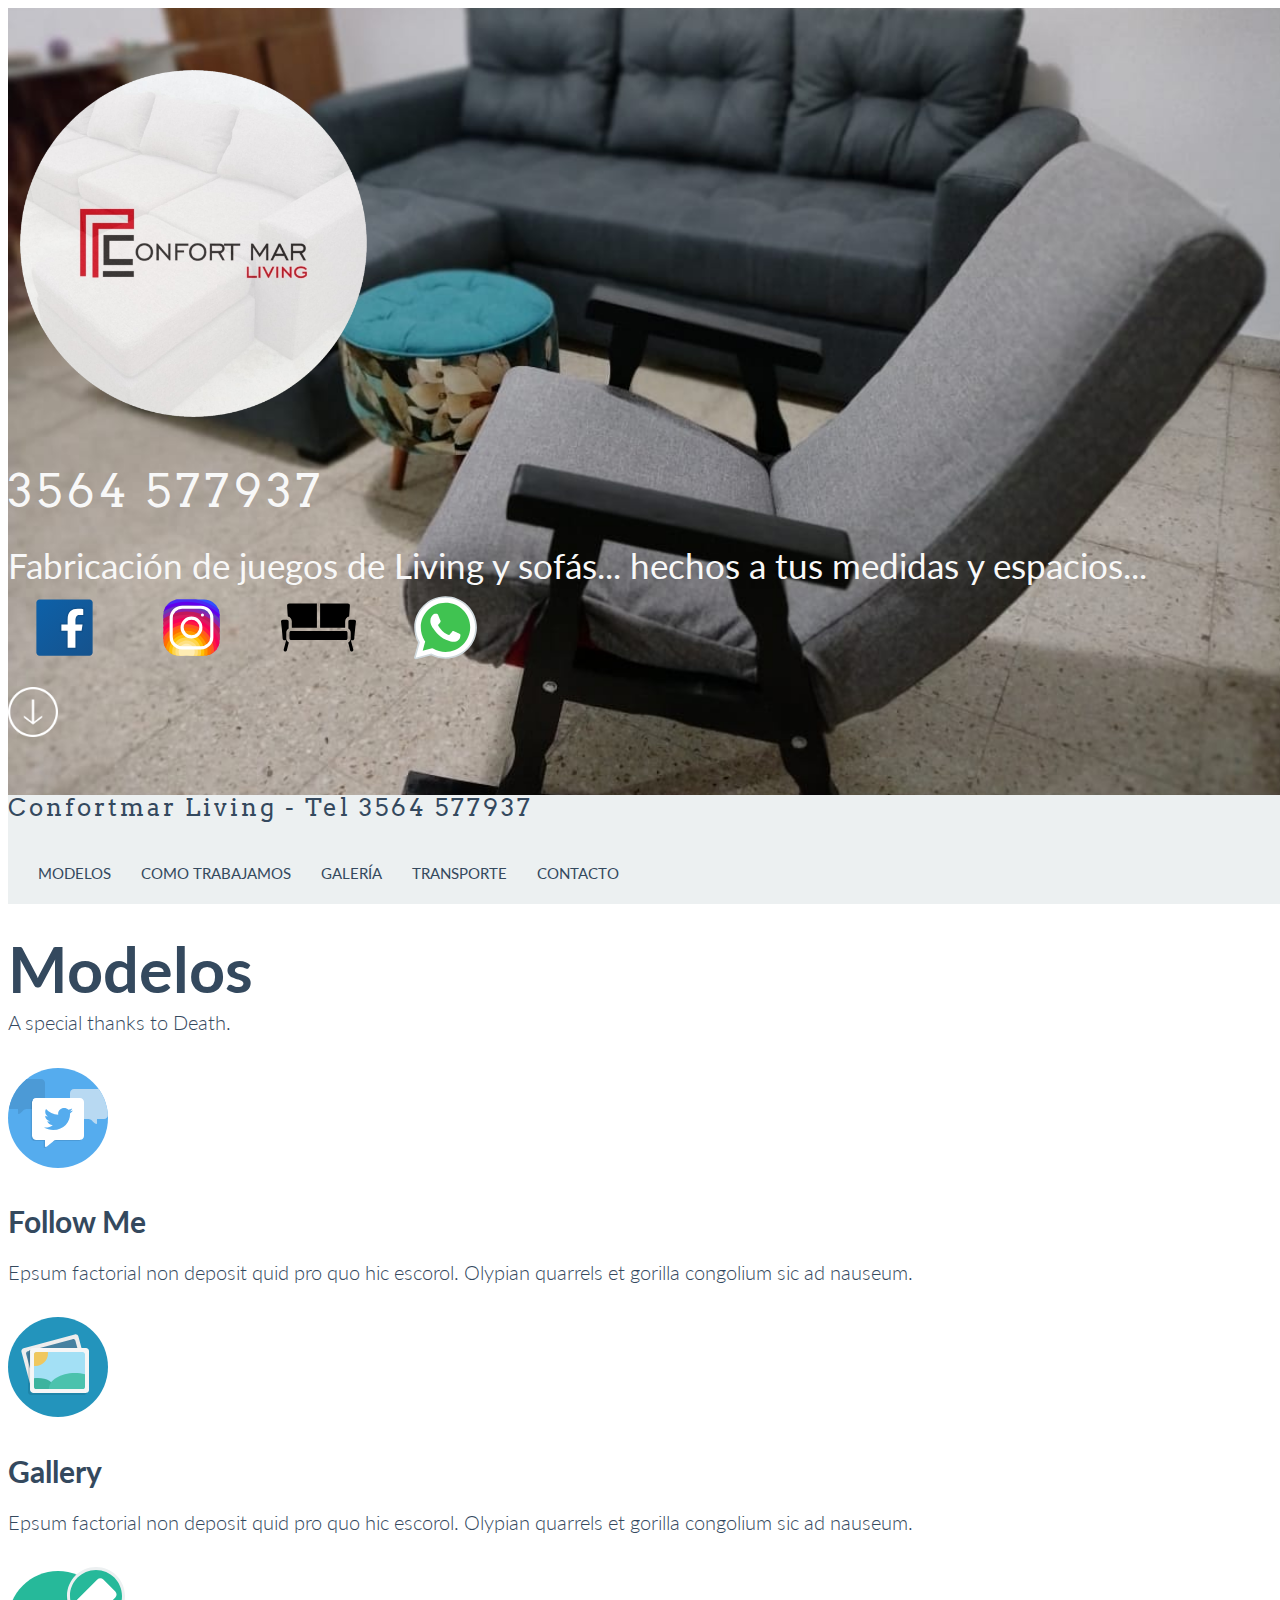
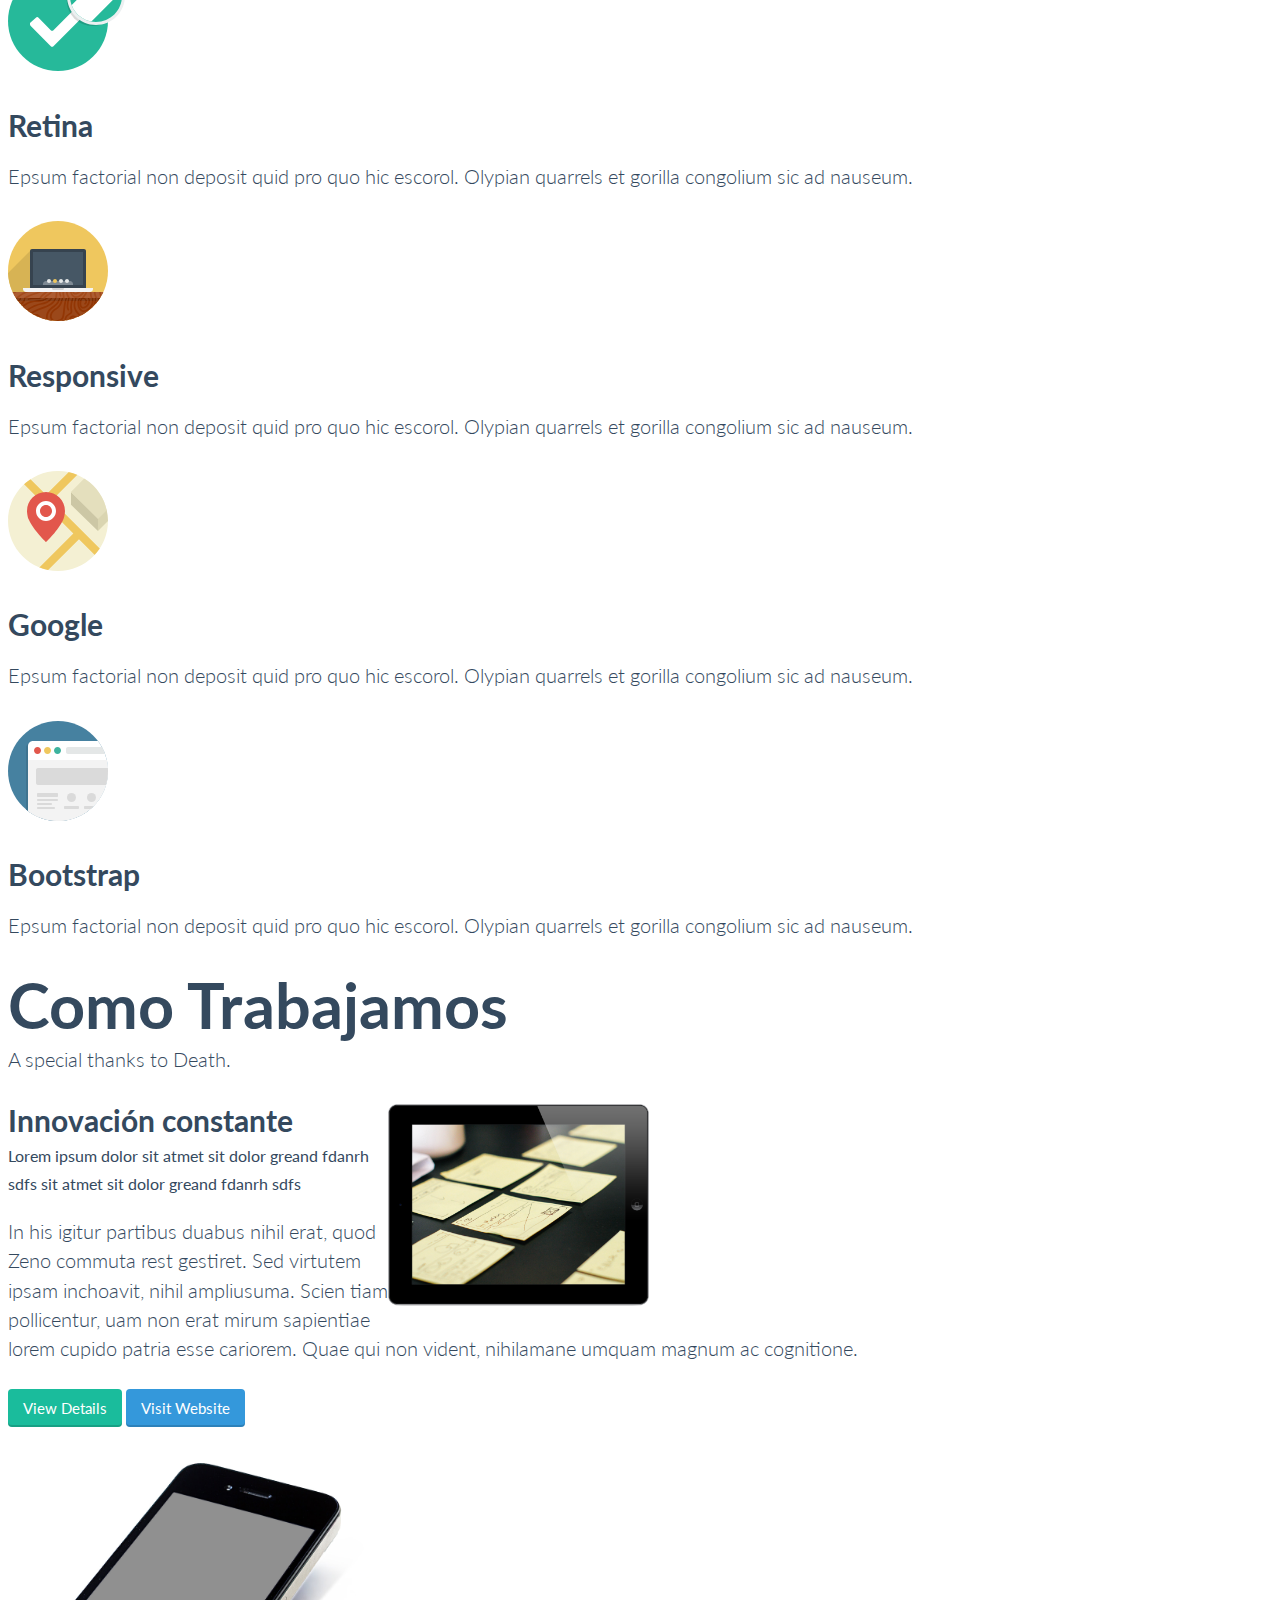
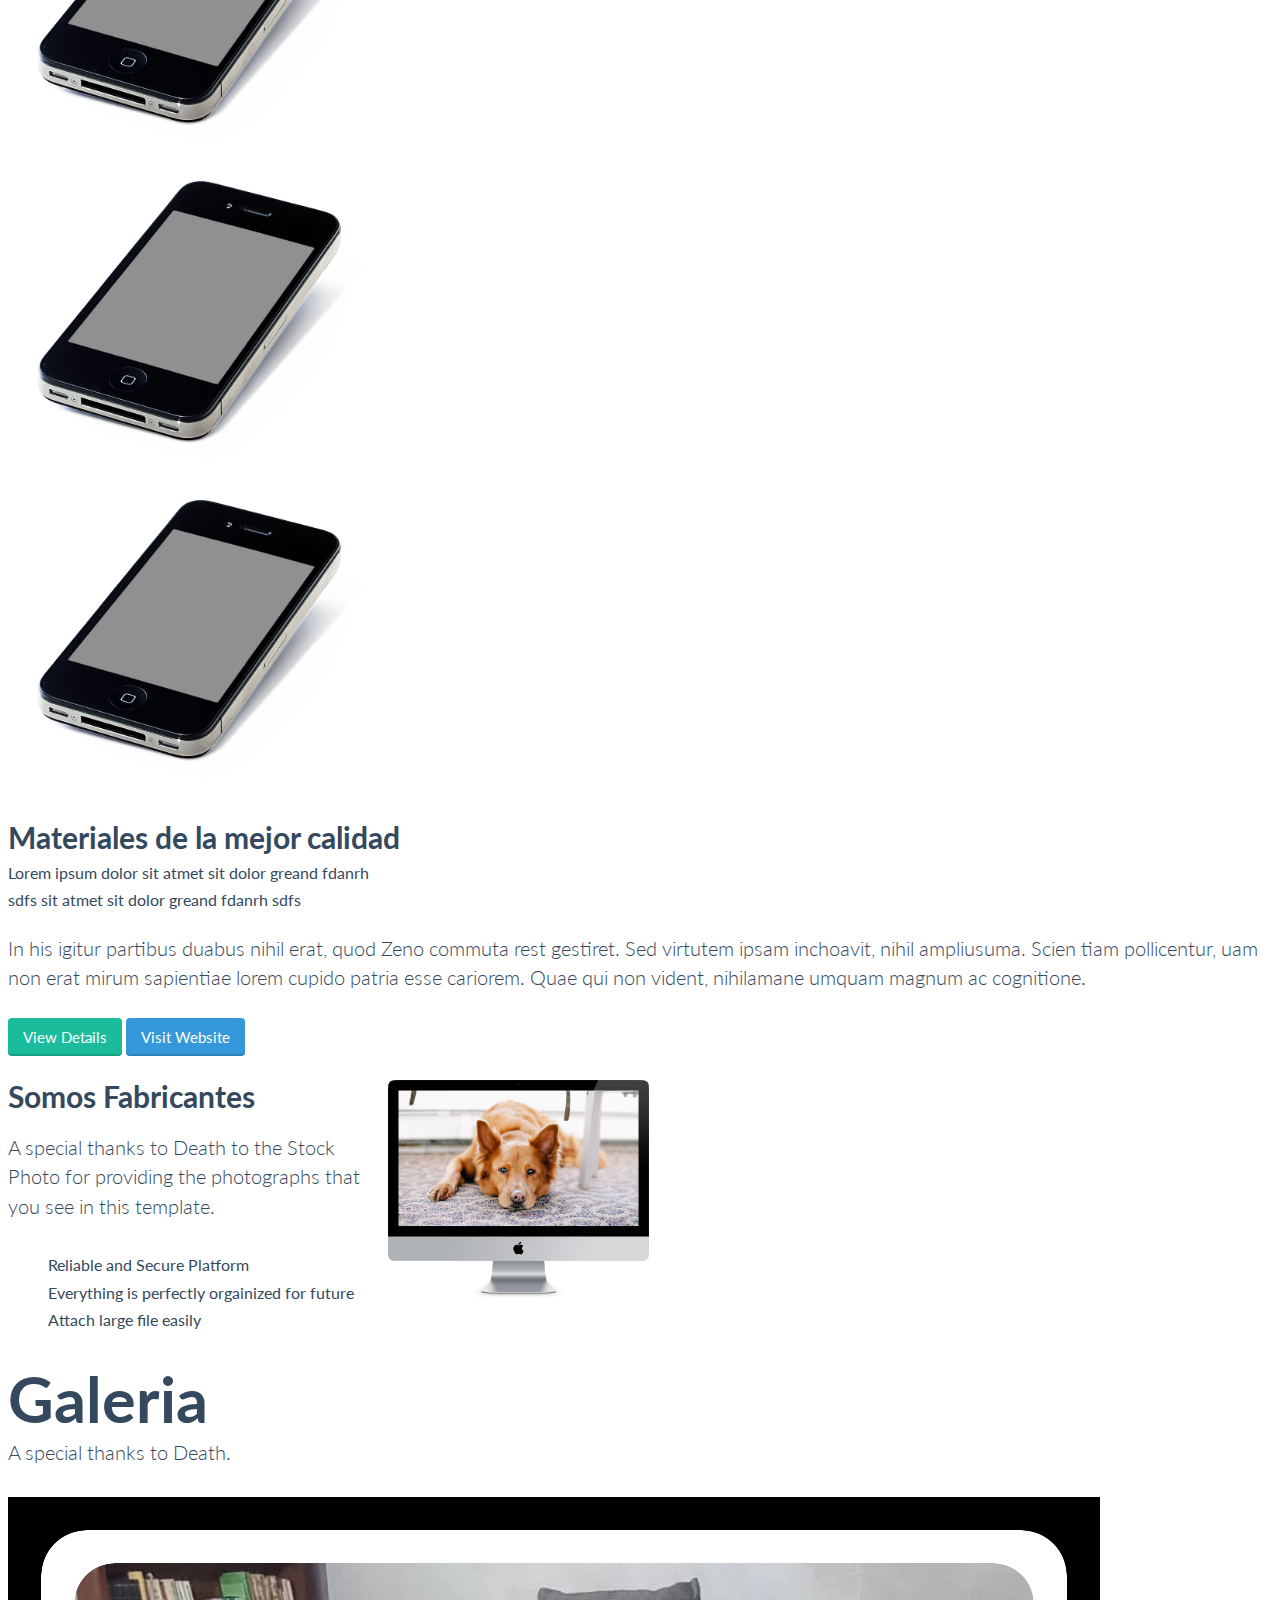
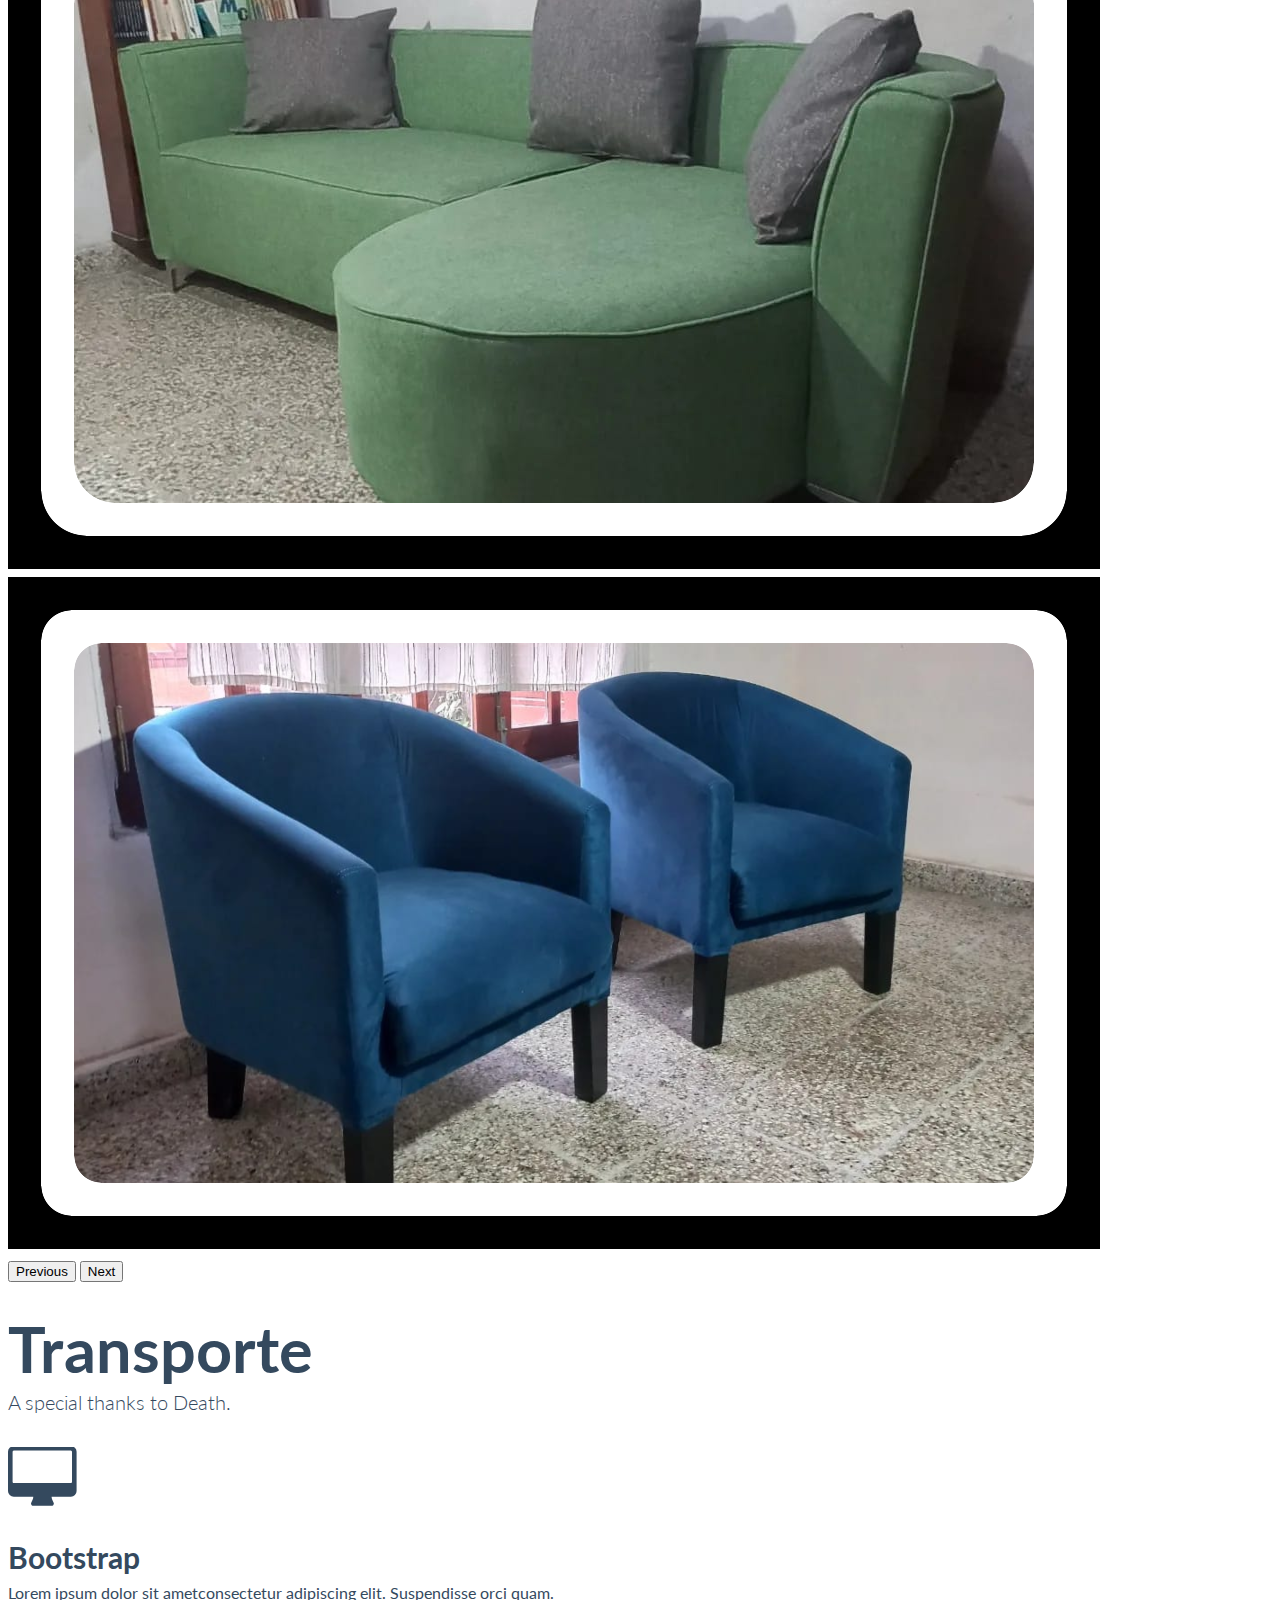
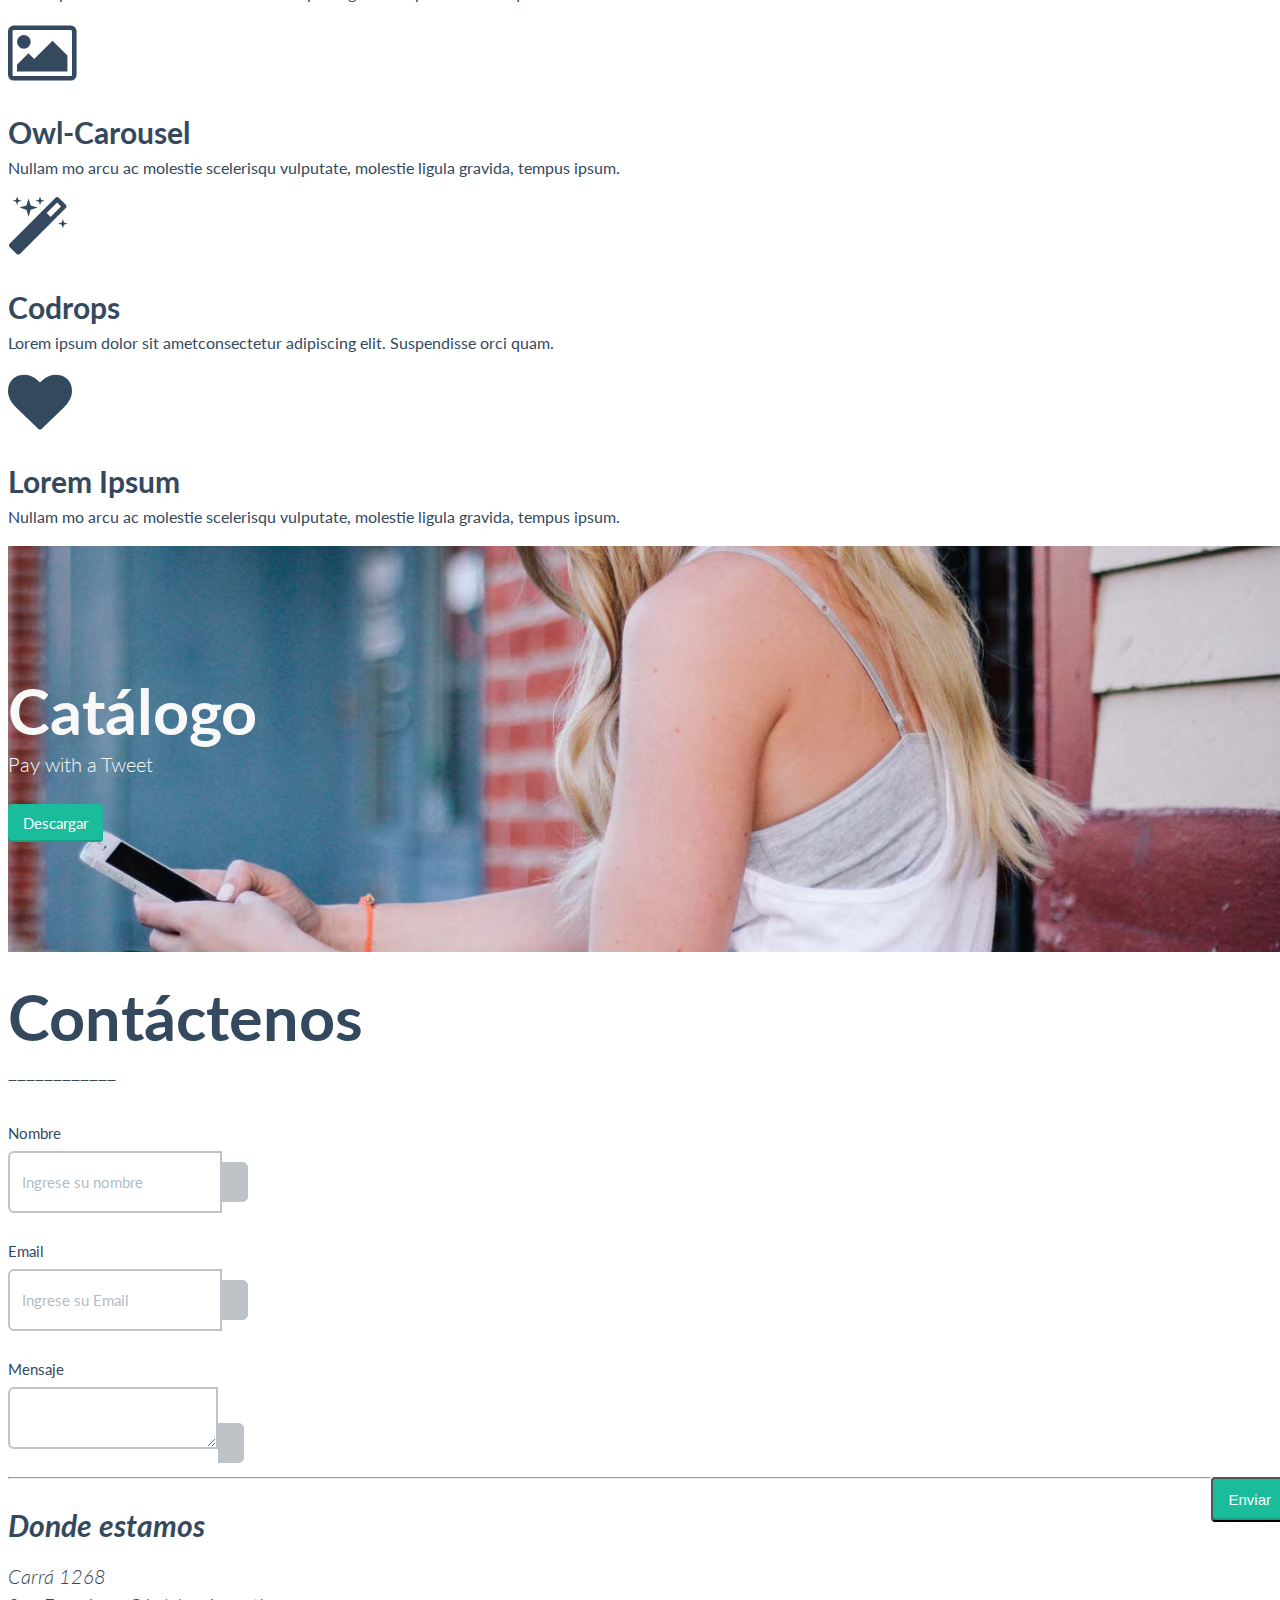
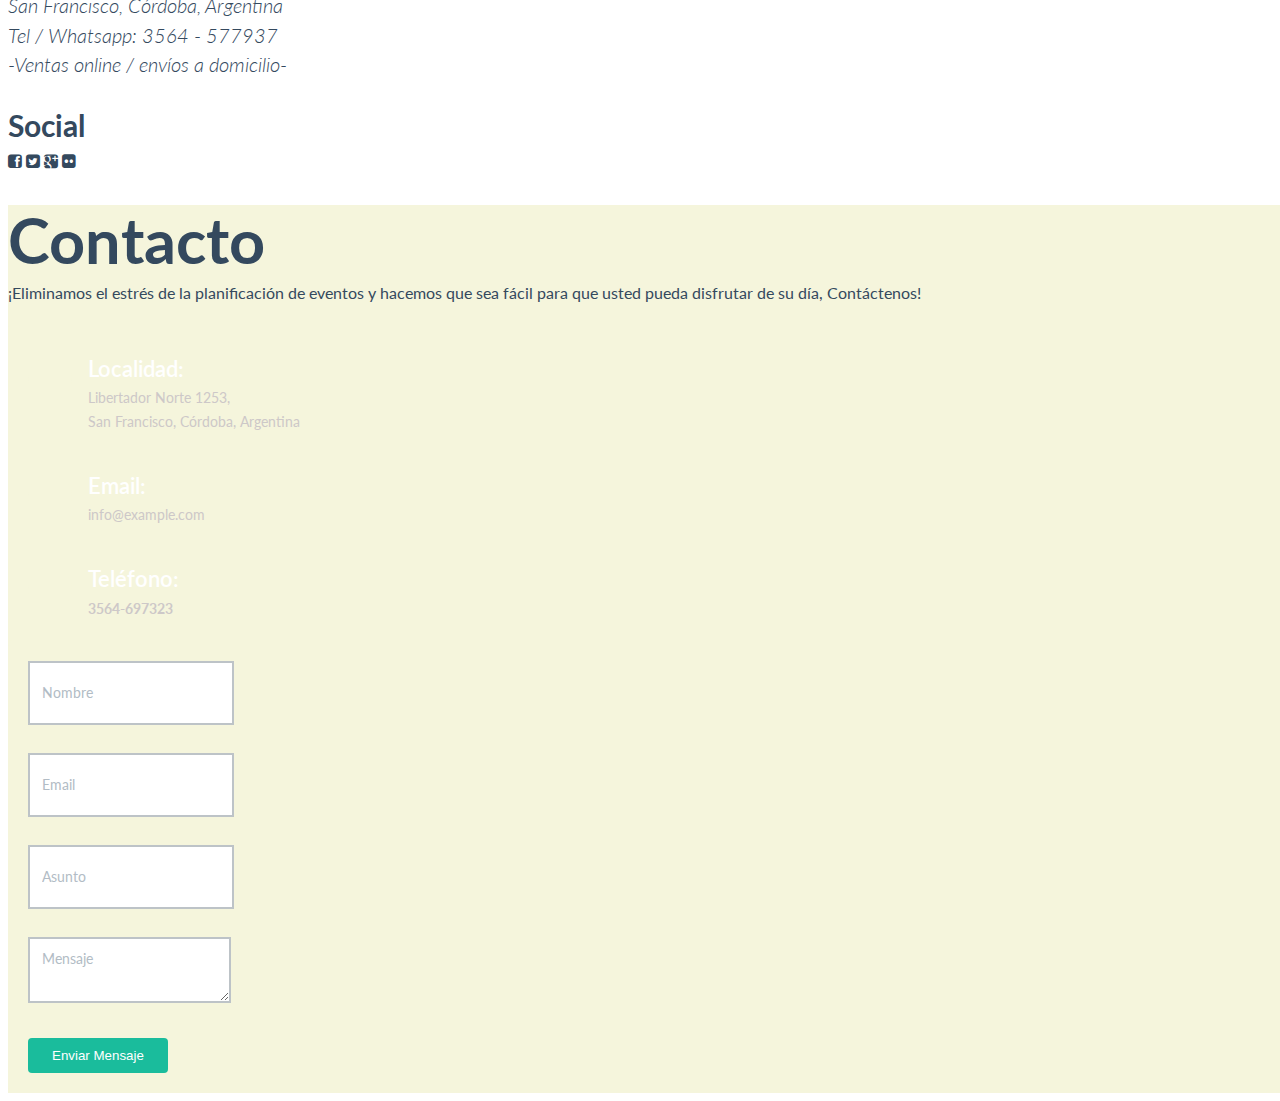
==== commit 5be0b50e: "cambio en pantalla principal" ====
--- a/index.html
+++ b/index.html
@@ -45,11 +45,12 @@
 		<div class="col-xs-12 text-center abcen1">
 
 
-
+			<img class="img-responsive" src="img/doge1.png" alt="">
 			<h1 class="h1_home wow fadeIn" data-wow-delay="0.4s"><strong>3564 577937</strong></h1>
-			<h3 class="h3_home wow fadeIn" data-wow-delay="0.6s">Fabricación de juegos de Living y sofás... hechos a tus
-				medidas y espacios...</h3>
-            <img class="img-responsive" src="img/doge1.png" alt="">
+			
+			<h3 class="h3_home wow fadeIn" data-wow-delay="0.6s"><strong>Fabricación de juegos de Living y sofás... hechos a tus
+				medidas y espacios...</strong></h3>
+            
 
 
 			<ul class="list-inline intro-social-buttons">
@@ -140,6 +141,38 @@
 							</g>
 						</svg></a>
 				</li>
+
+				<li><a href="#downloadlink" class="btn  btn-lg mybutton_cyano wow fadeIn"
+					data-wow-delay="0.8s">
+					<svg fill="#000000" height="75px" width="75px" version="1.1" id="Capa_1"
+						xmlns="http://www.w3.org/2000/svg" xmlns:xlink="http://www.w3.org/1999/xlink"
+						viewBox="0 0 478.165 478.165" xml:space="preserve">
+						<g id="SVGRepo_bgCarrier" stroke-width="0"></g>
+						<g id="SVGRepo_tracerCarrier" stroke-linecap="round" stroke-linejoin="round"></g>
+						<g id="SVGRepo_iconCarrier">
+							<g>
+								<path
+									d="M43.678,169.368c14.463,2.806,25.418,15.561,25.418,30.832v41.203H228.93V85.554H52.788c-3.854,0-7.593,1.588-10.258,4.355 c-2.421,2.515-3.685,5.735-3.557,9.067c0.507,13.321,2.088,36.973,4.707,70.385L43.678,169.368z">
+								</path>
+								<path
+									d="M440.48,189.084c-6.129,0-11.115,4.986-11.115,11.115v45.392c8.971,5.285,15.008,15.04,15.008,26.183v36.833 c0,2.489-0.158,4.948-0.88,7.221c-1.883,5.926-5.773,14.689-15.294,19.616l13.03,49.595c1.197,4.557,5.308,7.572,9.809,7.572 c0.853,0,1.721-0.108,2.586-0.336c5.421-1.424,8.661-6.974,7.237-12.394l-15.557-59.211h10.994c6.019,0,10.802-4.992,11.127-11.612 c1.297-26.445,9.775-100.909,10.741-109.347c-0.256-5.903-5.139-10.627-11.104-10.627H440.48z">
+								</path>
+								<path
+									d="M11.104,189.084c-5.965,0-10.848,4.724-11.104,10.627c0.965,8.438,9.442,82.902,10.739,109.347 c0.325,6.62,5.109,11.612,11.128,11.612h10.992l-15.554,59.211c-1.424,5.421,1.817,10.97,7.237,12.394 c0.864,0.227,1.732,0.336,2.586,0.336c4.5,0,8.611-3.016,9.809-7.573l13.028-49.594c-8.813-6.659-14.183-14.397-15.294-19.608 c-0.498-2.335-0.882-4.737-0.882-7.23v-36.833c0-11.146,6.039-20.902,15.012-26.186v-45.389c0-6.129-4.986-11.115-11.115-11.115 H11.104z">
+								</path>
+								<path
+									d="M409.069,200.199c0-15.268,10.952-28.021,25.412-30.83l-0.002-0.006c2.618-33.412,4.2-57.066,4.707-70.386 c0.127-3.333-1.137-6.553-3.559-9.068c-2.664-2.767-6.402-4.354-10.257-4.354H249.228v155.849h159.841V200.199z">
+								</path>
+								<path
+									d="M414.002,261.7H64.158c-5.554,0-10.073,4.519-10.073,10.074v36.833c0,3.35,1.65,6.315,4.174,8.148l0.008-0.001 c0.041,0.03,0.076,0.065,0.117,0.095c1.636,1.15,3.626,1.832,5.774,1.832h349.844c2.147,0,4.135-0.68,5.771-1.829 c0.042-0.031,0.078-0.068,0.121-0.098l0.009,0.001c2.523-1.832,4.173-4.797,4.173-8.147v-36.833 C424.076,266.219,419.557,261.7,414.002,261.7z">
+								</path>
+							</g>
+						</g>
+					</svg>
+				</a>
+			</li>
+
+
 				<li><a href="https://wa.link/pelppv" target="_blank" class="btn  btn-lg mybutton_cyano wow fadeIn"
 						data-wow-delay="0.8s"><svg xmlns="http://www.w3.org/2000/svg" x="0px" y="0px" width="75"
 							height="75" viewBox="0 0 48 48">
@@ -160,35 +193,7 @@
 								clip-rule="evenodd"></path>
 						</svg></a>
 				</li>
-				<li><a href="#downloadlink" class="btn  btn-lg mybutton_cyano wow fadeIn"
-						data-wow-delay="0.8s">
-						<svg fill="#000000" height="75px" width="75px" version="1.1" id="Capa_1"
-							xmlns="http://www.w3.org/2000/svg" xmlns:xlink="http://www.w3.org/1999/xlink"
-							viewBox="0 0 478.165 478.165" xml:space="preserve">
-							<g id="SVGRepo_bgCarrier" stroke-width="0"></g>
-							<g id="SVGRepo_tracerCarrier" stroke-linecap="round" stroke-linejoin="round"></g>
-							<g id="SVGRepo_iconCarrier">
-								<g>
-									<path
-										d="M43.678,169.368c14.463,2.806,25.418,15.561,25.418,30.832v41.203H228.93V85.554H52.788c-3.854,0-7.593,1.588-10.258,4.355 c-2.421,2.515-3.685,5.735-3.557,9.067c0.507,13.321,2.088,36.973,4.707,70.385L43.678,169.368z">
-									</path>
-									<path
-										d="M440.48,189.084c-6.129,0-11.115,4.986-11.115,11.115v45.392c8.971,5.285,15.008,15.04,15.008,26.183v36.833 c0,2.489-0.158,4.948-0.88,7.221c-1.883,5.926-5.773,14.689-15.294,19.616l13.03,49.595c1.197,4.557,5.308,7.572,9.809,7.572 c0.853,0,1.721-0.108,2.586-0.336c5.421-1.424,8.661-6.974,7.237-12.394l-15.557-59.211h10.994c6.019,0,10.802-4.992,11.127-11.612 c1.297-26.445,9.775-100.909,10.741-109.347c-0.256-5.903-5.139-10.627-11.104-10.627H440.48z">
-									</path>
-									<path
-										d="M11.104,189.084c-5.965,0-10.848,4.724-11.104,10.627c0.965,8.438,9.442,82.902,10.739,109.347 c0.325,6.62,5.109,11.612,11.128,11.612h10.992l-15.554,59.211c-1.424,5.421,1.817,10.97,7.237,12.394 c0.864,0.227,1.732,0.336,2.586,0.336c4.5,0,8.611-3.016,9.809-7.573l13.028-49.594c-8.813-6.659-14.183-14.397-15.294-19.608 c-0.498-2.335-0.882-4.737-0.882-7.23v-36.833c0-11.146,6.039-20.902,15.012-26.186v-45.389c0-6.129-4.986-11.115-11.115-11.115 H11.104z">
-									</path>
-									<path
-										d="M409.069,200.199c0-15.268,10.952-28.021,25.412-30.83l-0.002-0.006c2.618-33.412,4.2-57.066,4.707-70.386 c0.127-3.333-1.137-6.553-3.559-9.068c-2.664-2.767-6.402-4.354-10.257-4.354H249.228v155.849h159.841V200.199z">
-									</path>
-									<path
-										d="M414.002,261.7H64.158c-5.554,0-10.073,4.519-10.073,10.074v36.833c0,3.35,1.65,6.315,4.174,8.148l0.008-0.001 c0.041,0.03,0.076,0.065,0.117,0.095c1.636,1.15,3.626,1.832,5.774,1.832h349.844c2.147,0,4.135-0.68,5.771-1.829 c0.042-0.031,0.078-0.068,0.121-0.098l0.009,0.001c2.523-1.832,4.173-4.797,4.173-8.147v-36.833 C424.076,266.219,419.557,261.7,414.002,261.7z">
-									</path>
-								</g>
-							</g>
-						</svg>
-					</a>
-				</li>
+
 			</ul>
 		</div>
 		<div class="col-xs-12 text-center abcen wow fadeIn">
--- a/style.css
+++ b/style.css
@@ -10,14 +10,15 @@
 }
 
 .h1_home{
-	font-size: 30px;
+	font-size: 45px;
 	font-family: arvo;
 	font-weight: 300;
-	letter-spacing: 6px;
+	letter-spacing: 5px;
 }
 
 .h3_home{
     font-weight: 300;
+    font-size: 35px;
 }
 
 .abcen1{
@@ -41,7 +42,7 @@
 
 .img-responsive{
     display: inline;
-    max-width: 18%;
+    max-width: 29%;
     height: auto
 }
 
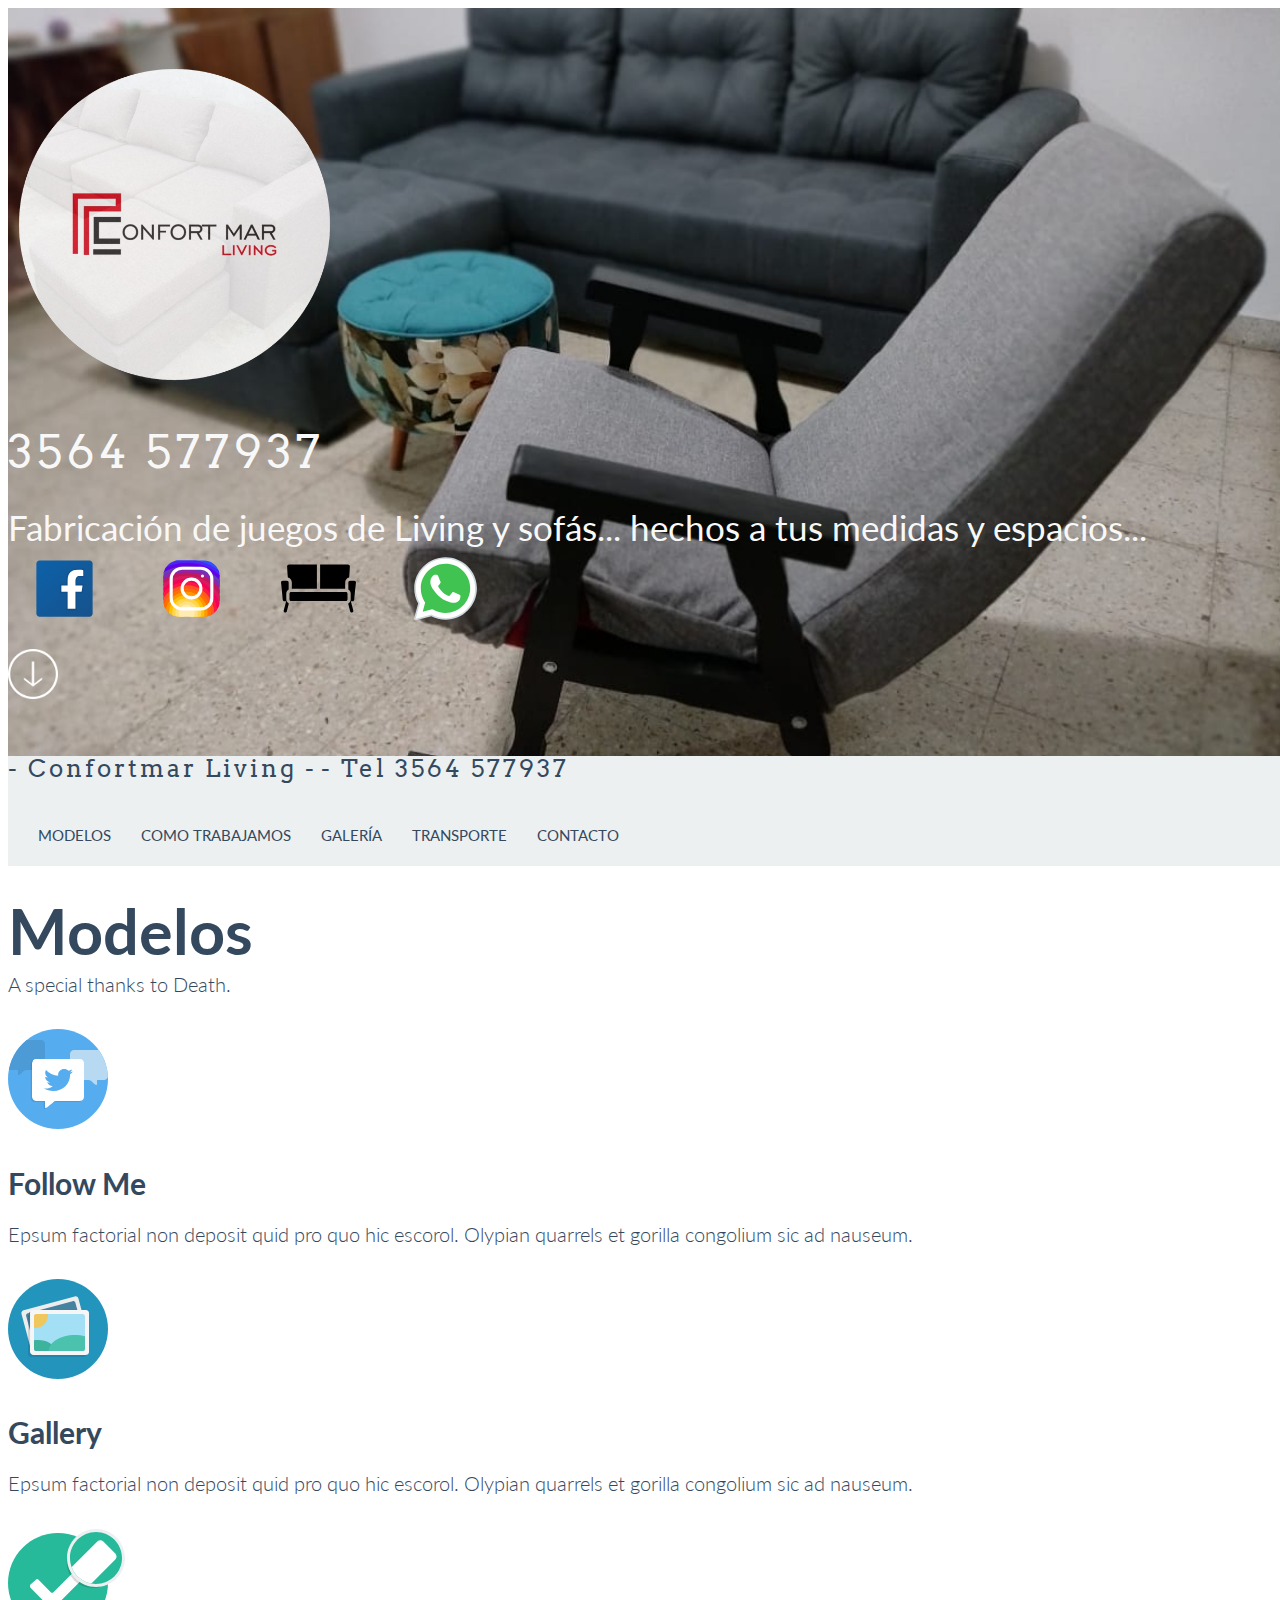
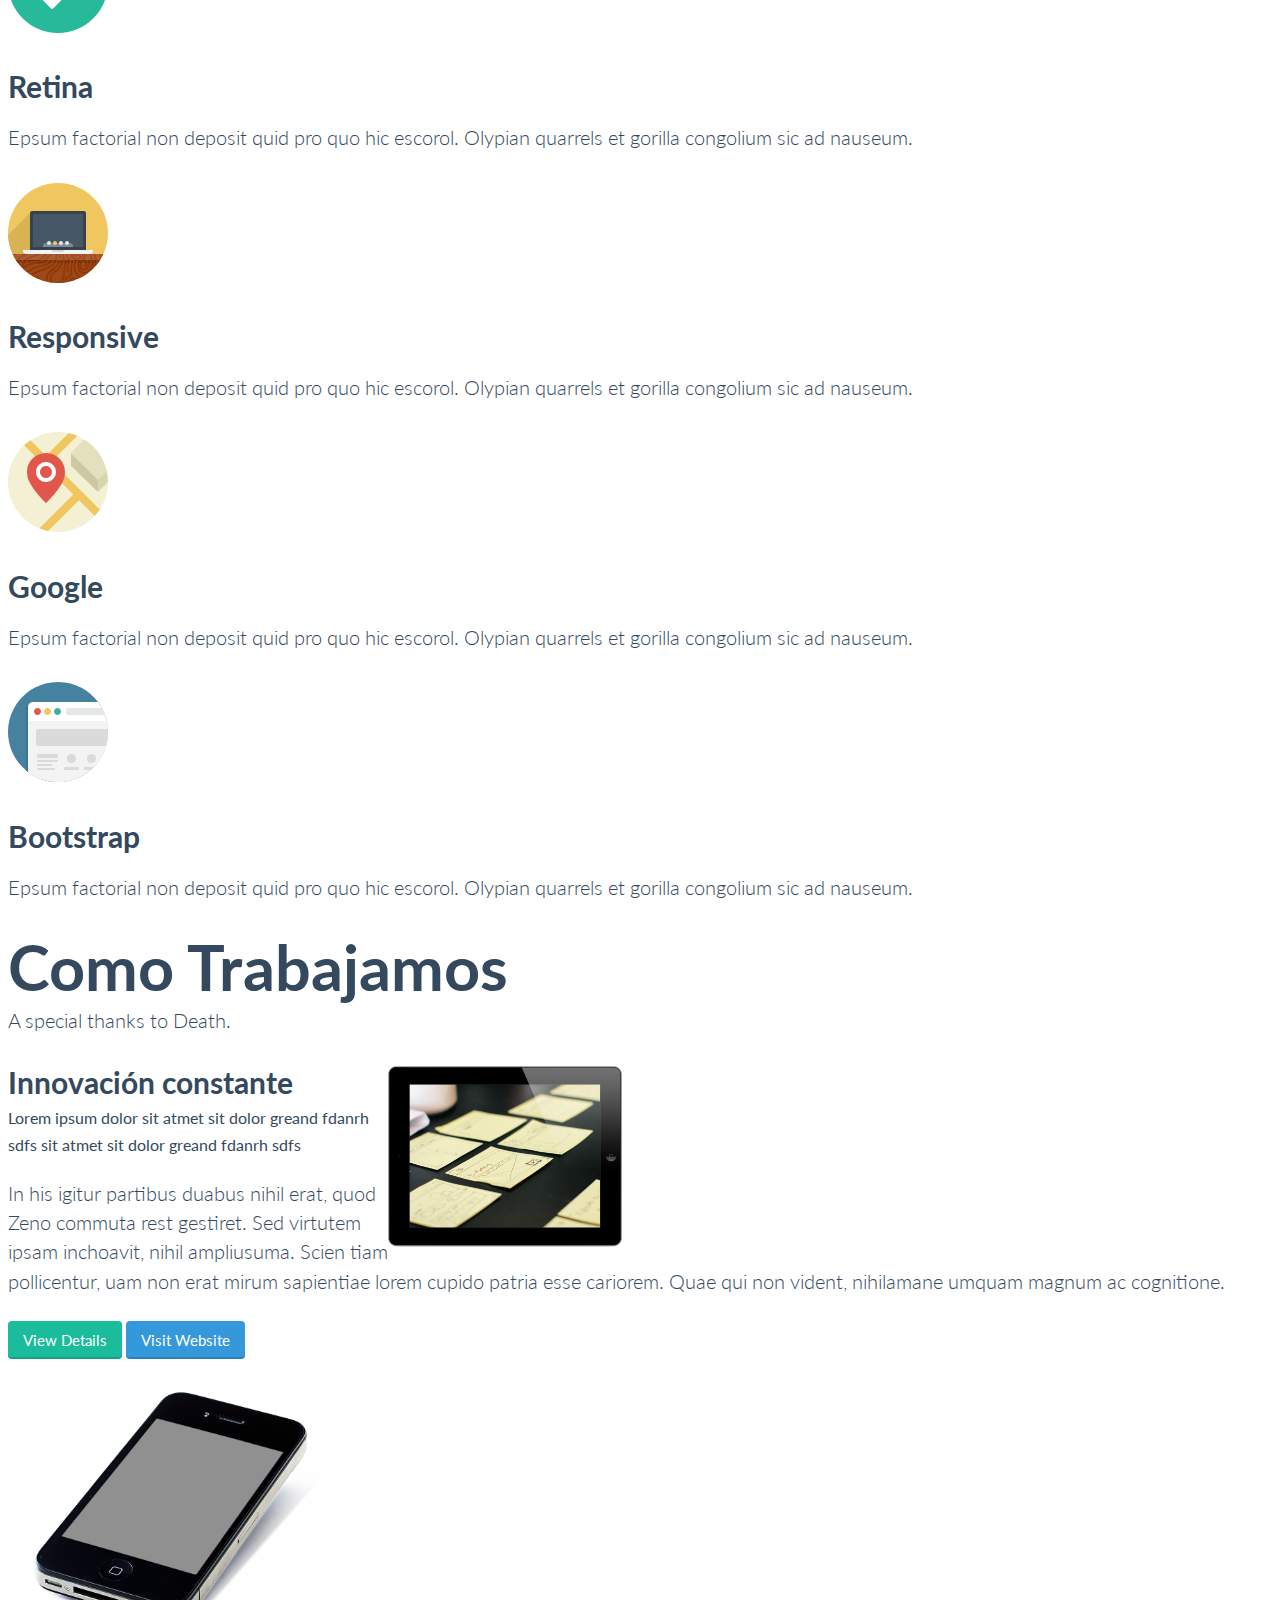
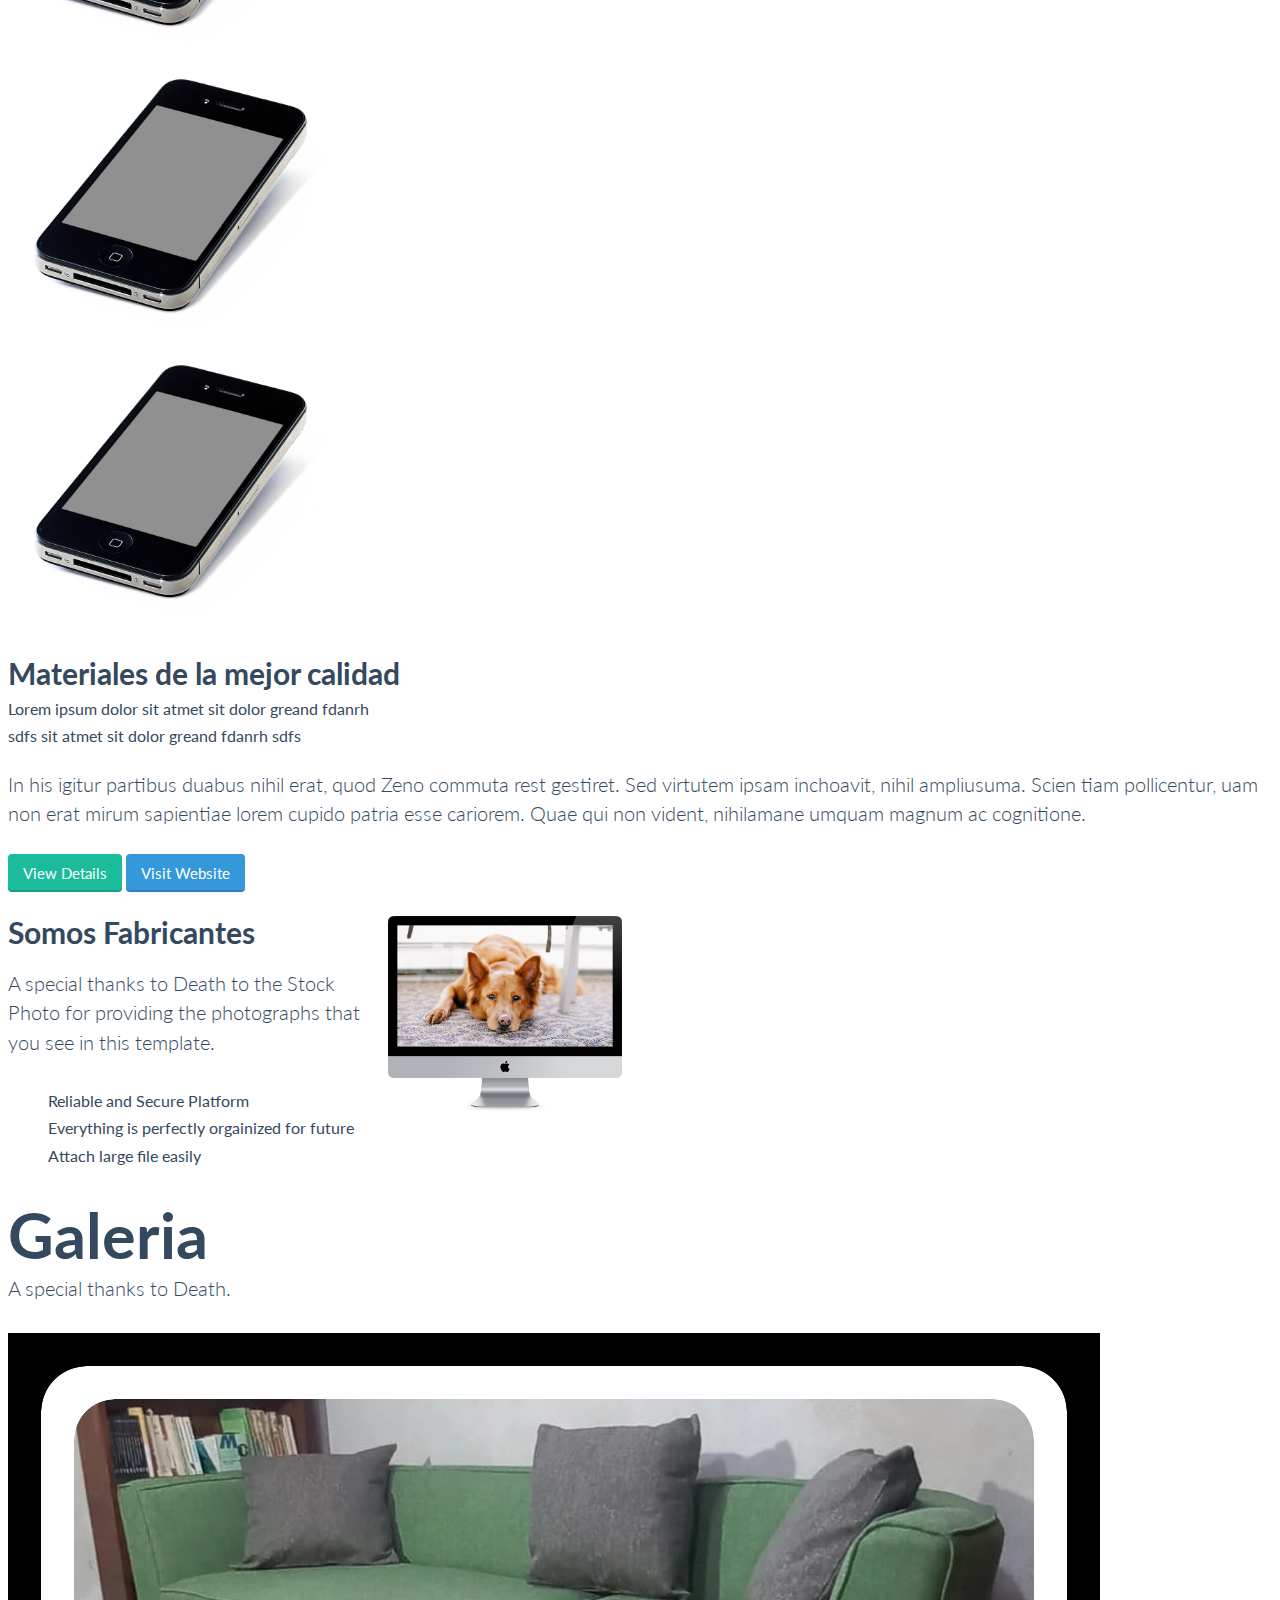
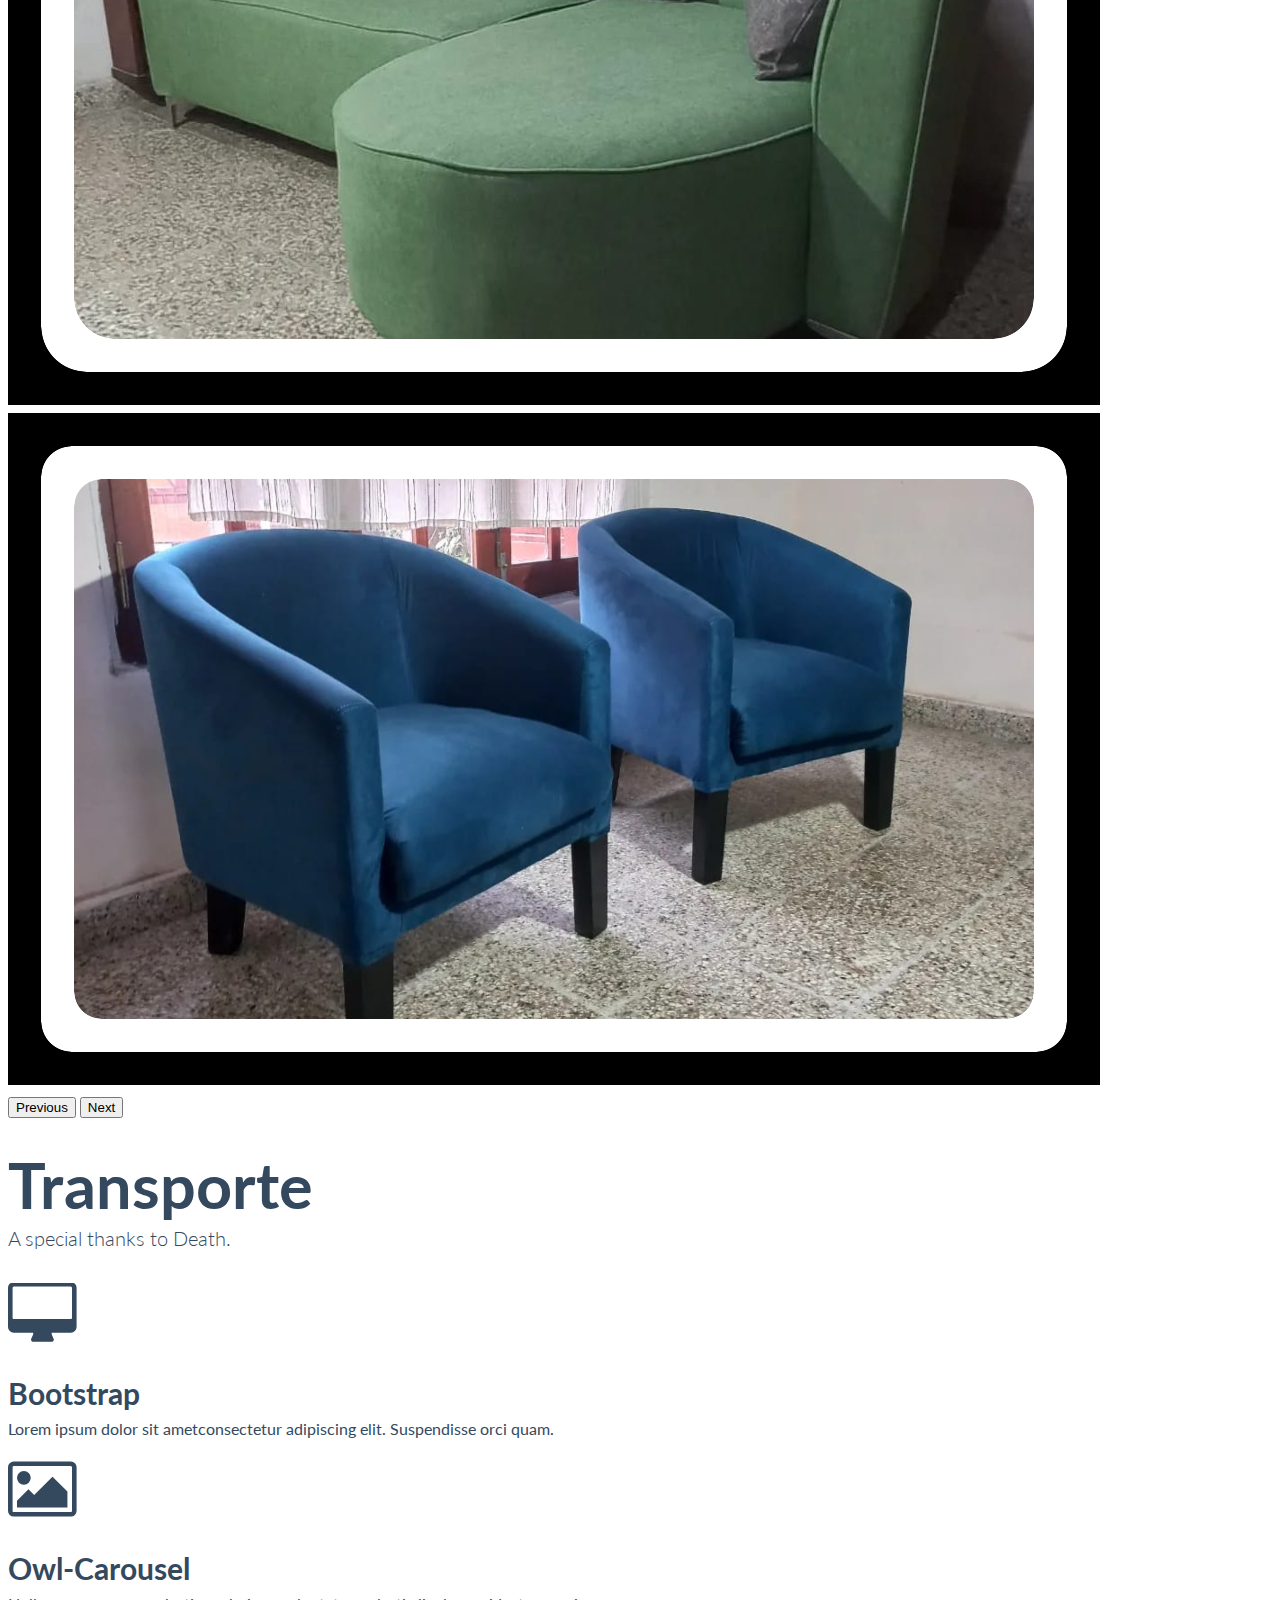
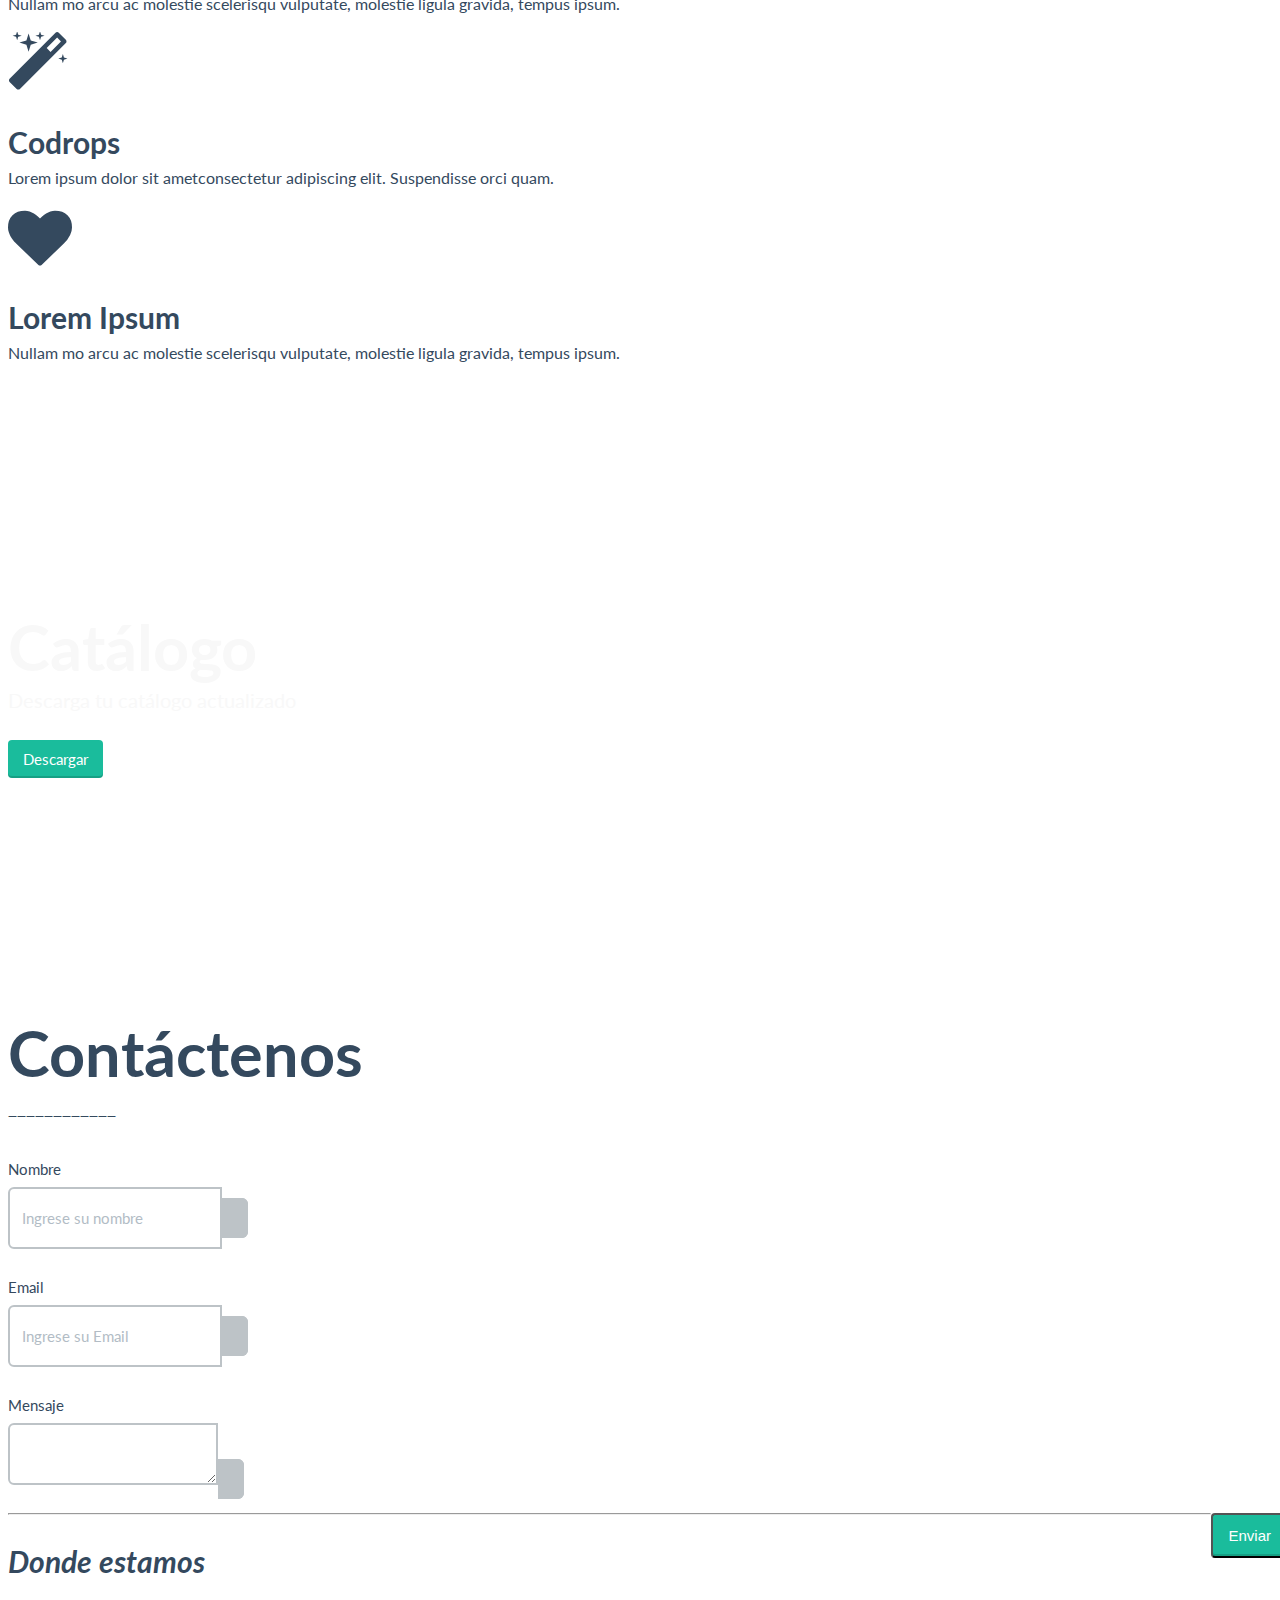
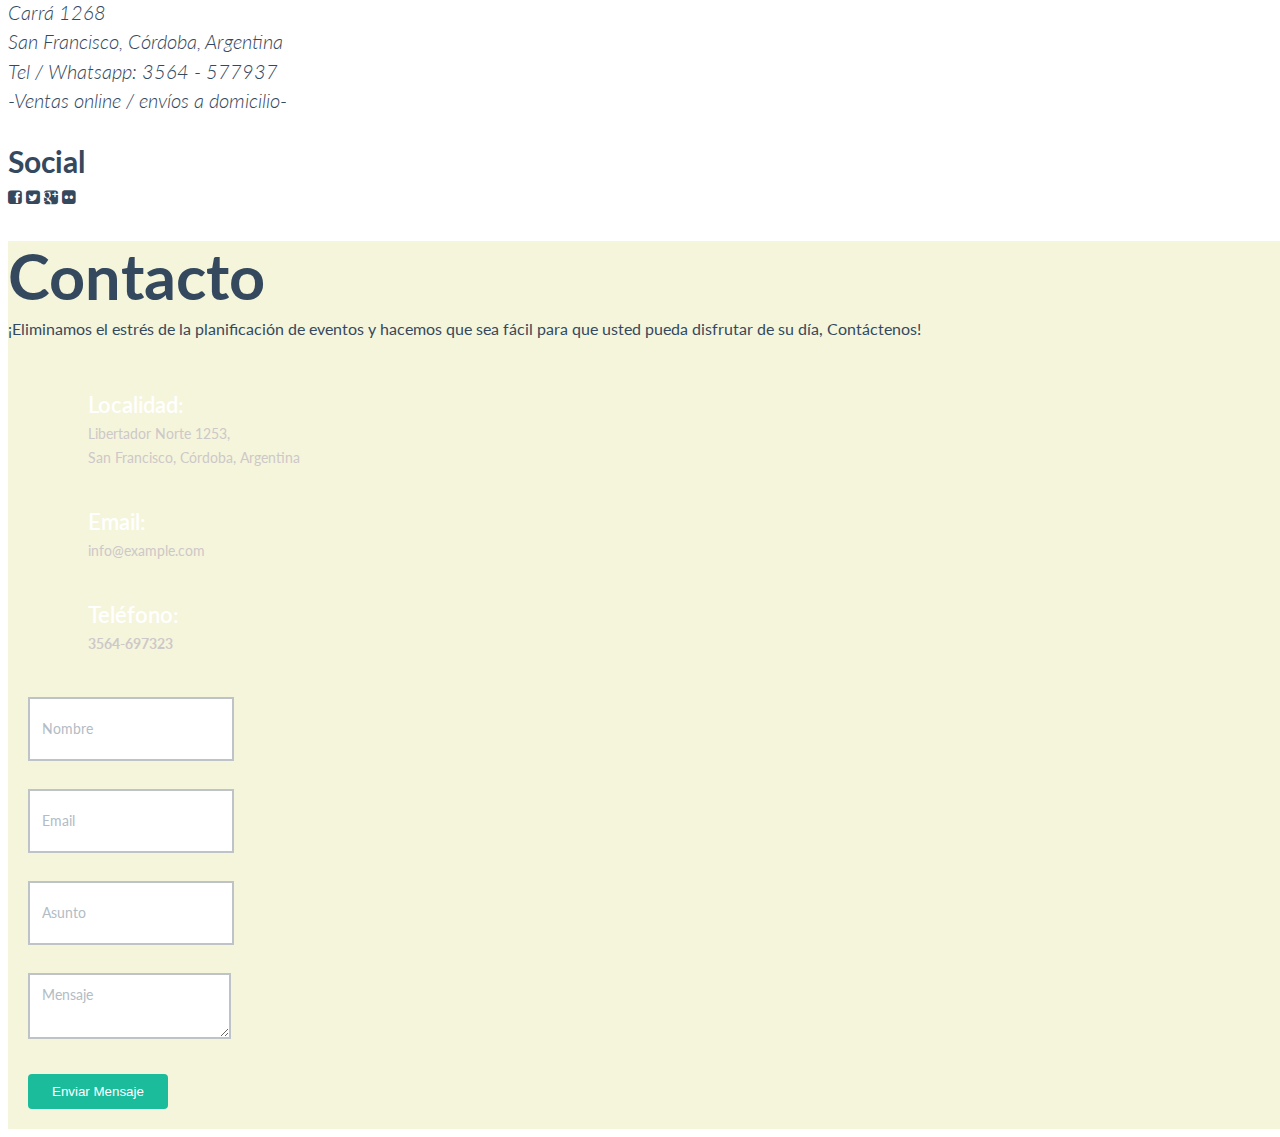
==== commit 0c49a457: "cambios en inicio y catalogo" ====
--- a/index.html
+++ b/index.html
@@ -209,7 +209,8 @@
 	<!-- NavBar-->
 	<nav class="navbar-default" role="navigation">
 		<div class="container">
-			<a class="navbar-brand" href="#home">Confortmar Living - Tel 3564 577937</a>
+			<a class="navbar-brand" href="#home">- Confortmar Living -</a>
+			<a class="navbar-brand" href="#home"> - Tel 3564 577937</a>
 		
 	    <header id="header" class="d-flex align-items-center">
             <div class="container d-flex align-items-center justify-content-between">
@@ -519,7 +520,7 @@
 	<div id="downloadlink" class="banner">
         <div class="col-xs-12 text-center abcen1">
 			<h2>Catálogo</h2>
-			<p class="lead" style="margin-top:0">Pay with a Tweet</p>
+			<p class="lead" style="margin-top:0"><strong> Descarga tu catálogo actualizado</strong></p>
 			<p><a class="btn btn-embossed btn-primary view" role="button">Descargar</a></p>
 		</div>
 	</div>
--- a/style.css
+++ b/style.css
@@ -42,7 +42,7 @@
 
 .img-responsive{
     display: inline;
-    max-width: 29%;
+    max-width: 26%;
     height: auto
 }
 
@@ -307,9 +307,9 @@
 
 .banner {
     width: 100%;
-	padding: 100px 0;
+	padding: 200px 0;
 	color: #f8f8f8;
-    background-image:url(img/intro/banner-bg.jpg);
+    background-image:url(img/intro/banner-bg.gif);
     background-repeat:no-repeat;
     background-position: center;
     background-size:cover;
